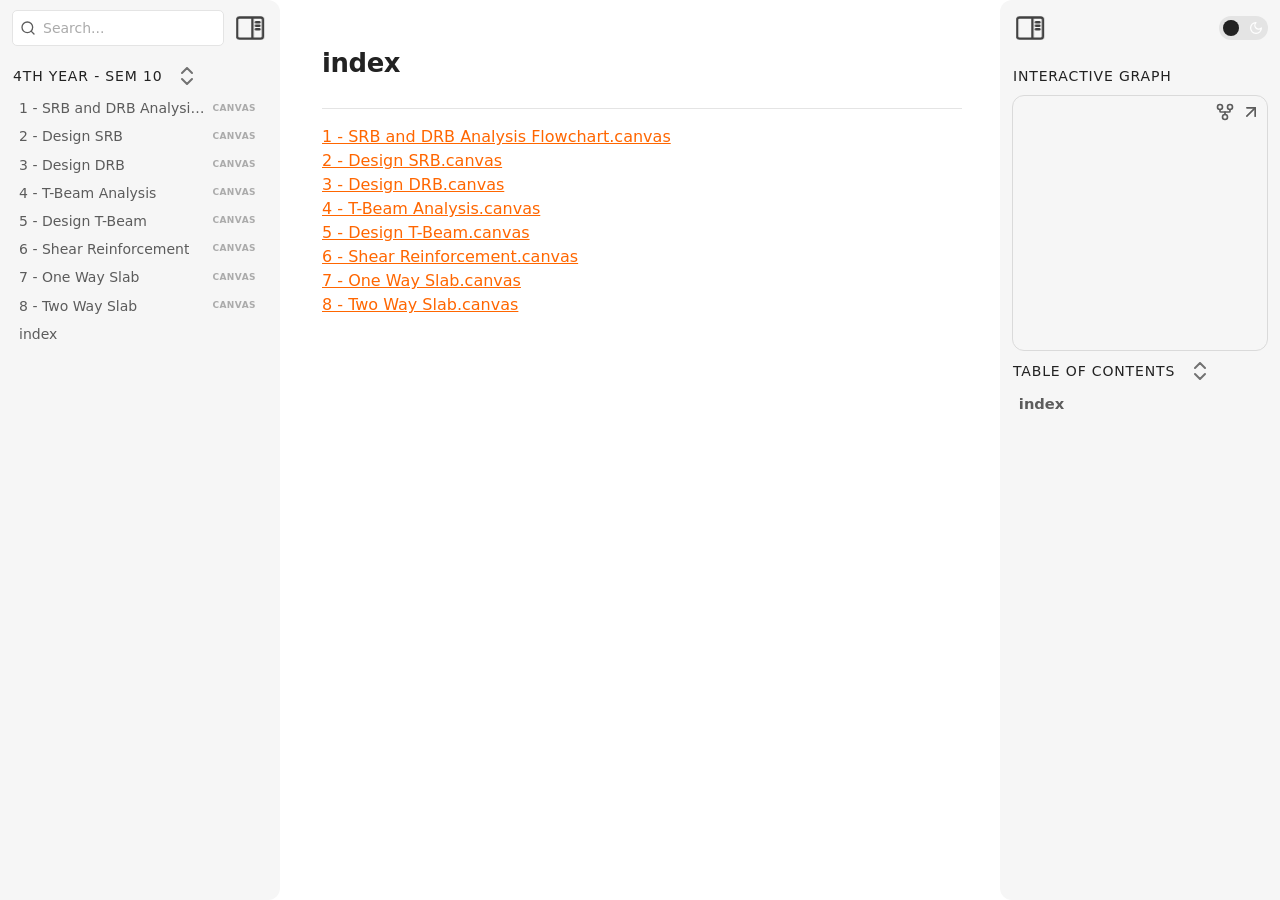
==== index.html @ 9967b993 "added index" ====
<!DOCTYPE html> <html lang="en"><head>
<title>index</title>
<base href=".">
<meta name="pathname" content="index.html">
<meta name="description" content="4th year - Sem 10 - index">
<meta property="og:title" content="index">
<meta property="og:description" content="4th year - Sem 10 - index">
<meta property="og:type" content="website">
<meta property="og:url" content="index.html">
<meta property="og:image" content="undefined">
<meta charset="UTF-8"><meta property="og:site_name" content="4th year - Sem 10"><meta name="viewport" content="width=device-width, initial-scale=1.0, user-scalable=yes, minimum-scale=1.0, maximum-scale=5.0"><link rel="alternate" type="application/rss+xml" title="RSS Feed" href="site-lib/rss.xml"><script async="" id="webpage-script" src="site-lib/scripts/webpage.js" onload="this.onload=null;this.setAttribute(&quot;loaded&quot;, &quot;true&quot;)"></script><script async="" id="graph-wasm-script" src="site-lib/scripts/graph-wasm.js" onload="this.onload=null;this.setAttribute(&quot;loaded&quot;, &quot;true&quot;)"></script><script async="" id="graph-render-worker-script" src="site-lib/scripts/graph-render-worker.js" onload="this.onload=null;this.setAttribute(&quot;loaded&quot;, &quot;true&quot;)"></script><link rel="icon" href="site-lib/media/favicon.png"><link rel="preload" href="site-lib/styles/snippets.css" as="style" onload="this.onload=null;this.rel='stylesheet'"><noscript><link rel="stylesheet" href="site-lib/styles/snippets.css"></noscript><link rel="stylesheet" href="site-lib/styles/obsidian.css"><link rel="preload" href="site-lib/styles/global-variable-styles.css" as="style" onload="this.onload=null;this.rel='stylesheet'"><noscript><link rel="stylesheet" href="site-lib/styles/global-variable-styles.css"></noscript><link rel="preload" href="site-lib/styles/main-styles.css" as="style" onload="this.onload=null;this.rel='stylesheet'"><noscript><link rel="stylesheet" href="site-lib/styles/main-styles.css"></noscript><style>body{--line-width:40em;--line-width-adaptive:40em;--file-line-width:40em;--sidebar-width:min(20em, 80vw);--collapse-arrow-size:11px;--tree-vertical-spacing:1.3em;--sidebar-margin:12px}:root{background-color:#202124}.sidebar{height:100%;font-size:14px;z-index:10;min-width:calc(var(--sidebar-width) + var(--divider-width-hover));max-width:calc(var(--sidebar-width) + var(--divider-width-hover));position:relative;overflow:hidden;overflow:clip;transition:min-width ease-in-out,max-width ease-in-out;transition-duration:.2s;contain:size}#left-sidebar{left:0}#right-sidebar{right:0}.sidebar.is-collapsed{min-width:0;max-width:0}.sidebar.floating{position:absolute}.sidebar .leaf-content{height:100%;min-width:calc(var(--sidebar-width) - var(--divider-width-hover));top:0;padding:var(--sidebar-margin);padding-top:4em;line-height:var(--line-height-tight);background-color:var(--background-secondary);transition:background-color,border-right,border-left,box-shadow;transition-duration:var(--color-fade-speed);transition-timing-function:ease-in-out;position:absolute;display:flex;flex-direction:column}.sidebar:not(.is-collapsed) .leaf-content{min-width:calc(max(100%,var(--sidebar-width)) - 3px);max-width:calc(max(100%,var(--sidebar-width)) - 3px)}#left-sidebar-content{left:0;border-top-right-radius:var(--radius-l);border-bottom-right-radius:var(--radius-l)}#right-sidebar-content{right:0;border-top-left-radius:var(--radius-l);border-bottom-left-radius:var(--radius-l)}.sidebar #left-sidebar-content,.sidebar #right-sidebar-content{contain:none!important;container-type:normal!important;animation:none!important}.sidebar:has(.leaf-content:empty):has(.topbar-content:empty){display:none}.sidebar-topbar{height:calc(2.3em + 2 * var(--sidebar-margin));width:var(--sidebar-width);padding:var(--sidebar-margin);z-index:1;position:fixed;display:flex;align-items:center;transition:width ease-in-out;transition-duration:inherit}.sidebar.is-collapsed .sidebar-topbar{width:calc(2.3em + var(--sidebar-margin) * 2)}.sidebar .sidebar-topbar.is-collapsed{width:0}#left-sidebar .sidebar-topbar{left:0;flex-direction:row;border-top-right-radius:var(--radius-l)}#right-sidebar .sidebar-topbar{right:0;flex-direction:row-reverse;border-top-left-radius:var(--radius-l)}#left-sidebar .topbar-content{margin-right:calc(2.3em + var(--sidebar-margin));flex-direction:row}#right-sidebar .topbar-content{margin-left:calc(2.3em + var(--sidebar-margin));flex-direction:row-reverse}.topbar-content{overflow:hidden visible;overflow:clip visible;width:100%;height:100%;display:flex;align-items:center;transition:inherit}.sidebar.is-collapsed .topbar-content{width:0;transition:inherit}.clickable-icon.sidebar-collapse-icon{background-color:transparent;color:var(--icon-color-focused);padding:2px!important;margin:0!important;height:100%!important;width:2.3em!important;margin-inline:0.14em!important;position:absolute}#left-sidebar .clickable-icon.sidebar-collapse-icon{transform:rotateY(180deg);right:var(--sidebar-margin)}#right-sidebar .clickable-icon.sidebar-collapse-icon{transform:rotateY(180deg);left:var(--sidebar-margin)}.clickable-icon.sidebar-collapse-icon svg.svg-icon{width:100%;height:100%}.feature-title{margin-left:1px;text-transform:uppercase;letter-spacing:.06em;margin-top:.75em;margin-bottom:.75em}.feature-header{display:flex;align-items:center;padding-top:0;font-size:1em;padding-left:0}body.floating-sidebars .sidebar{position:absolute}body{transition:background-color var(--color-fade-speed) ease-in-out}#navbar:not(:empty){display:flex;align-items:center;justify-content:space-between;padding:.5em 1em;width:100%}#main{display:flex;flex-direction:column;height:100%;width:100%;align-items:stretch;justify-content:center}#main-horizontal{display:flex;flex-direction:row;flex-grow:1;width:100%;align-items:stretch;justify-content:center}#center-content{flex-basis:100%;max-width:100%;width:100%;height:100%;display:flex;flex-direction:column;align-items:center;transition:opacity .2s ease-in-out;contain:inline-size}.hide{opacity:0!important;transition:opacity .2s ease-in-out;pointer-events:none}#center-content>.obsidian-document{padding-left:2em;padding-right:1em;margin-bottom:0;width:100%;width:-webkit-fill-available;width:-moz-available;width:fill-available;transition:background-color var(--color-fade-speed) ease-in-out;border-top-right-radius:var(--window-radius,var(--radius-m));border-top-left-radius:var(--window-radius,var(--radius-m));overflow-x:hidden!important;overflow-y:auto!important;display:flex!important;flex-direction:column!important;align-items:center!important;contain:inline-size}body #center-content>.obsidian-document>.markdown-preview-sizer{padding-bottom:80vh;width:100%;max-width:var(--line-width);flex-basis:var(--line-width);transition:background-color var(--color-fade-speed) ease-in-out;contain:inline-size}#center-content>.obsidian-document>div{width:100%!important;transition:background-color var(--color-fade-speed) ease-in-out;contain:inline-size}#center-content>.obsidian-document:not([data-type=markdown]).embed{display:flex;padding:1em;height:100%;width:100%;align-items:center;justify-content:center}#center-content>.obsidian-document:not([data-type=markdown]).embed>*{max-width:100%;max-height:100%;object-fit:contain}:not(h1,h2,h3,h4,h5,h6,li):has(> :is(.math,table)){overflow-x:auto!important}#center-content>.obsidian-document:not([data-type=markdown]){overflow-x:auto;contain:content;padding:0;margin:0;height:100%}.obsidian-document[data-type=attachment]{display:flex;flex-direction:column;align-items:center;justify-content:center;height:100%;width:100%}.obsidian-document[data-type=attachment]>*{outline:0;border:none;box-shadow:none}.obsidian-document[data-type=attachment] :is(img){max-width:90%;max-height:90%;object-fit:contain}.obsidian-document[data-type=attachment]>:is(audio){width:100%;max-width:min(90%,var(--line-width))}.obsidian-document[data-type=attachment]>:is(embed,iframe,video){width:100%;height:100%;max-width:100%;max-height:100%;object-fit:contain}.canvas-wrapper>:is(.header,.footer){z-index:100;position:absolute;display:flex;justify-content:center;flex-direction:column;width:100%;align-items:center}.scroll-highlight{position:absolute;width:100%;height:100%;pointer-events:none;z-index:1000;background-color:hsla(var(--color-accent-hsl),.25);opacity:0;padding:1em;inset:50%;translate:-50% -50%;border-radius:var(--radius-s)}</style><script defer="">async function loadIncludes(){let e=document.querySelectorAll("link[itemprop='include']");for(const t of e){let e=t.getAttribute("href");try{let o="";if(e.startsWith("https:")||e.startsWith("http:")||"file:"!=window.location.protocol){const n=await fetch(e);if(!n.ok){console.log("Could not include file: "+e),t?.remove();continue}o=await n.text()}else{const t=document.getElementById(btoa(encodeURI(e)));if(t){const e=JSON.parse(decodeURI(atob(t.getAttribute("value")??"")));o=e?.data??""}}let n=document.createRange().createContextualFragment(o);t.before(n),t.remove(),console.log("Included text: "+o),console.log("Included file: "+e)}catch(o){t?.remove(),console.log("Could not include file: "+e,o);continue}}}document.addEventListener("DOMContentLoaded",(()=>{loadIncludes()}));let isFileProtocol="file:"==location.protocol;function waitLoadScripts(e,t){let o=e.map((e=>document.getElementById(e+"-script")));!function e(n){let l=o[n],c=n+1;l?(l&&"true"!=l.getAttribute("loaded")||n<o.length&&e(c),n<o.length&&l.addEventListener("load",(()=>e(c)))):n<o.length?e(c):t()}(0)}</script></head><body class="publish css-settings-manager styled-scrollbars show-inline-title show-ribbon is-focused"><script defer="">let theme=localStorage.getItem("theme")||(window.matchMedia("(prefers-color-scheme: dark)").matches?"dark":"light");"dark"==theme?(document.body.classList.add("theme-dark"),document.body.classList.remove("theme-light")):(document.body.classList.add("theme-light"),document.body.classList.remove("theme-dark")),window.innerWidth<480?document.body.classList.add("is-phone"):window.innerWidth<768?document.body.classList.add("is-tablet"):window.innerWidth<1024?document.body.classList.add("is-small-screen"):document.body.classList.add("is-large-screen")</script><div class="parsed-feature-container" style="display: contents;"><link itemprop="include" href="site-lib/html/custom-head-content-content.html"></div><div id="main"><div id="navbar"></div><div id="main-horizontal"><div id="left-content" class="leaf" style="--sidebar-width: var(--sidebar-width-left);"><div id="left-sidebar" class="sidebar"><div class="sidebar-handle"></div><div class="sidebar-topbar"><div class="topbar-content"><div id="search-container"><div id="search-wrapper"><input enterkeyhint="search" type="search" spellcheck="false" placeholder="Search..."><div aria-label="Clear search" id="search-clear-button"></div></div></div></div><div class="clickable-icon sidebar-collapse-icon"><svg xmlns="http://www.w3.org/2000/svg" width="100%" height="100%" viewBox="0 0 24 24" fill="none" stroke="currentColor" stroke-width="3" stroke-linecap="round" stroke-linejoin="round" class="svg-icon"><path d="M21 3H3C1.89543 3 1 3.89543 1 5V19C1 20.1046 1.89543 21 3 21H21C22.1046 21 23 20.1046 23 19V5C23 3.89543 22.1046 3 21 3Z"></path><path d="M10 4V20"></path><path d="M4 7H7"></path><path d="M4 10H7"></path><path d="M4 13H7"></path></svg></div></div><div class="sidebar-content-wrapper"><div id="left-sidebar-content" class="leaf-content"><link itemprop="include" href="site-lib/html/file-tree-content.html"></div></div><script defer="">let ls = document.querySelector("#left-sidebar"); ls.classList.toggle("is-collapsed", window.innerWidth < 768); ls.style.setProperty("--sidebar-width", localStorage.getItem("sidebar-left-width"));</script></div></div><div id="center-content" class="leaf"><div class="obsidian-document markdown-preview-view markdown-rendered node-insert-event is-readable-line-width allow-fold-headings allow-fold-lists show-indentation-guide show-properties" data-type="markdown"><style id="MJX-CHTML-styles">mjx-container[overflow=scroll][display]{overflow:auto clip;min-width:initial!important}mjx-container[overflow=truncate][display]{overflow:hidden clip;min-width:initial!important}mjx-container[display]{display:block;text-align:center;justify-content:center;margin:.7em 0;padding:.3em 2px}mjx-container[display][width=full]{display:flex}mjx-container[justify=left]{text-align:left;justify-content:left}mjx-container[justify=right]{text-align:right;justify-content:right}mjx-container[jax=CHTML]{white-space:nowrap}mjx-mi>mjx-c,mjx-mn>mjx-c,mjx-mo>mjx-c,mjx-ms>mjx-c,mjx-mtext>mjx-c{clip-path:polygon(-1em -2px,calc(100% + 1em) -2px,calc(100% + 1em) calc(100% + 2px),-1em calc(100% + 2px)) padding-box}mjx-stretchy-h{clip-path:polygon(0px -2px,100% -2px,100% calc(100% + 2px),0px calc(100% + 2px)) padding-box;display:inline-block}mjx-stretchy-v{clip-path:polygon(-2px 0px,calc(100% + 2px) 0px,calc(100% + 2px) 100%,-2px 100%) padding-box;display:inline-block;text-align:center}mjx-container [space="1"]{margin-left:.111em}mjx-container [space="2"]{margin-left:.167em}mjx-container [space="3"]{margin-left:.222em}mjx-container [space="4"]{margin-left:.278em}mjx-container [space="5"]{margin-left:.333em}mjx-container [rspace="1"]{margin-right:.111em}mjx-container [rspace="2"]{margin-right:.167em}mjx-container [rspace="3"]{margin-right:.222em}mjx-container [rspace="4"]{margin-right:.278em}mjx-container [rspace="5"]{margin-right:.333em}mjx-container [size="s"]{font-size:70.7%}mjx-container [size=ss]{font-size:50%}mjx-container [size=Tn]{font-size:60%}mjx-container [size=sm]{font-size:85%}mjx-container [size=lg]{font-size:120%}mjx-container [size=Lg]{font-size:144%}mjx-container [size=LG]{font-size:173%}mjx-container [size=hg]{font-size:207%}mjx-container [size=HG]{font-size:249%}mjx-container [width=full]{width:100%}mjx-box{display:inline-block}mjx-block{display:block}mjx-itable{display:inline-table}mjx-row{display:table-row}mjx-row>mjx-base,mjx-row>mjx-cell,mjx-row>mjx-den,mjx-row>mjx-over,mjx-row>mjx-under{display:table-cell}mjx-container [inline-breaks]{display:inline}mjx-container .mjx-selected{outline:black solid 2px}@media (prefers-color-scheme:dark){mjx-container .mjx-selected{outline:rgb(200,200,200) solid 2px}}mjx-mtext{display:inline-block;text-align:left}mjx-mstyle{display:inline-block}mjx-merror{display:inline-block;color:red;background-color:#ff0}mjx-mphantom{visibility:hidden}mjx-container[has-speech=true]{position:relative;cursor:default}mjx-speech{position:absolute;z-index:-1;inset:0px}mjx-speech:focus{outline:0}mjx-container a[data-mjx-href]{color:linktext;cursor:pointer}mjx-container a[data-mjx-href].mjx-visited{color:visitedtext}mjx-container>mjx-help{display:none;position:absolute;top:-.3em;right:-.5em;width:.6em;height:.6em;cursor:pointer}mjx-container[display=true]>mjx-help{position:sticky;bottom:100%;left:0;margin:-.3em -.5em 0 -.1em;right:0;top:initial}mjx-help>svg{stroke:black;width:100%;height:100%}mjx-help>svg>circle{stroke-width:1.5px;cx:9px;cy:9px;r:9px;fill:white}mjx-help>svg>circle:nth-child(2){fill:var(--mjx-bg1-color);r:7px}mjx-help>svg>line{stroke-width:2.5px;stroke-linecap:round}mjx-help:hover>svg>circle:nth-child(2){fill:white}mjx-container.mjx-explorer-active>mjx-help{display:inline-flex;align-items:center}@media (prefers-color-scheme:dark){mjx-help>svg{stroke:rgb(224,224,224)}mjx-help>svg>circle{fill:rgb(64,64,64)}mjx-help>svg>circle:nth-child(2){fill:rgba(132,132,255,0.3)}mjx-help:hover>svg>circle:nth-child(2){stroke:rgb(170,170,170);fill:rgb(64,64,64)}}mjx-math{display:inline-block;text-align:left;line-height:0;text-indent:0;font-style:normal;font-weight:400;font-size:100%;font-size-adjust:none;letter-spacing:normal;overflow-wrap:normal;word-spacing:normal;direction:ltr;padding:1px 0}mjx-container[jax=CHTML][display=true] mjx-math{padding:0}mjx-math[breakable]{display:inline}mjx-container[jax=CHTML] mjx-break{white-space:normal;line-height:0;clip-path:rect(0px 0px 0px 0px);font-family:MJX-BRK!important}mjx-break[size="0"]{letter-spacing:-.999em}mjx-break[size="1"]{letter-spacing:-.889em}mjx-break[size="2"]{letter-spacing:-.833em}mjx-break[size="3"]{letter-spacing:-.778em}mjx-break[size="4"]{letter-spacing:-.722em}mjx-break[size="5"]{letter-spacing:-.667em}mjx-mi{display:inline-block;text-align:left}mjx-c{display:inline-block;width:0;text-align:right}mjx-utext{display:inline-block;padding:.75em 0 .2em}mjx-mo{display:inline-block;text-align:left}mjx-stretchy-h>mjx-beg,mjx-stretchy-h>mjx-end,mjx-stretchy-h>mjx-ext,mjx-stretchy-h>mjx-mid{display:inline-block;width:0;text-align:right}mjx-stretchy-h>mjx-ext{clip-path:polygon(0px -1em,100% -1em,100% calc(100% + 1em),0px calc(100% + 1em)) padding-box;width:100%;border:0 solid transparent;box-sizing:border-box;text-align:left}mjx-stretchy-v>mjx-beg,mjx-stretchy-v>mjx-end,mjx-stretchy-v>mjx-ext,mjx-stretchy-v>mjx-mid{display:block;height:0;margin:0 auto}mjx-stretchy-v>mjx-ext>mjx-spacer{display:block}mjx-stretchy-v>mjx-ext{clip-path:polygon(-1em 0px,calc(100% + 1em) 0px,calc(100% + 1em) 100%,-1em 100%) padding-box;height:100%;border:.1px solid transparent;box-sizing:border-box;white-space:pre}mjx-mark{display:inline-block;height:0}mjx-mn{display:inline-block;text-align:left}mjx-msubsup{display:inline-block;text-align:left}mjx-script{display:inline-block;padding-right:.05em;padding-left:.033em}mjx-script>mjx-spacer{display:block}mjx-msub{display:inline-block;text-align:left}mjx-container[jax=CHTML]>mjx-math.TEX-N[breakable]>*{font-family:MJX-TEX-ZERO,MJX-TEX-N}.TEX-N{font-family:MJX-TEX-ZERO,MJX-TEX-N}.TEX-B{font-family:MJX-TEX-ZERO,MJX-TEX-B}.TEX-I{font-family:MJX-TEX-ZERO,MJX-TEX-I}.TEX-BI{font-family:MJX-TEX-ZERO,MJX-TEX-BI}.TEX-F{font-family:MJX-TEX-ZERO,MJX-TEX-F}.TEX-FB{font-family:MJX-TEX-ZERO,MJX-TEX-FB}.TEX-SS{font-family:MJX-TEX-ZERO,MJX-TEX-SS}.TEX-SSB{font-family:MJX-TEX-ZERO,MJX-TEX-SSB}.TEX-SSI{font-family:MJX-TEX-ZERO,MJX-TEX-SSI}.TEX-M{font-family:MJX-TEX-ZERO,MJX-TEX-M}.TEX-SO{font-family:MJX-TEX-ZERO,MJX-TEX-SO}.TEX-LO{font-family:MJX-TEX-ZERO,MJX-TEX-LO}.TEX-C{font-family:MJX-TEX-ZERO,MJX-TEX-C}.TEX-CB{font-family:MJX-TEX-ZERO,MJX-TEX-CB}.TEX-OS{font-family:MJX-TEX-ZERO,MJX-TEX-OS}.TEX-OB{font-family:MJX-TEX-ZERO,MJX-TEX-OB}.TEX-MI{font-family:MJX-TEX-ZERO,MJX-TEX-MI}.TEX-V{font-family:MJX-TEX-ZERO,MJX-TEX-V}.TEX-S3{font-family:MJX-TEX-ZERO,MJX-TEX-S3}.TEX-S4{font-family:MJX-TEX-ZERO,MJX-TEX-S4}.MHC-M{font-family:MJX-TEX-ZERO,MJX-MHC-M}.MHC-N{font-family:MJX-TEX-ZERO,MJX-MHC-N}@font-face{font-family:MJX-MHC-M;src:url("site-lib/fonts/mjx-mhc-m.woff2") format("woff2")}@font-face{font-family:MJX-MHC-N;src:url("site-lib/fonts/mjx-mhc-n.woff2") format("woff2")}@font-face{font-family:MJX-TEX-ZERO;src:url("site-lib/fonts/mjx-tex-zero.woff2") format("woff2")}@font-face{font-family:MJX-BRK;src:url("site-lib/fonts/mjx-tex-brk.woff2") format("woff2")}@font-face{font-family:MJX-TEX-N;src:url("site-lib/fonts/mjx-tex-n.woff2") format("woff2")}@font-face{font-family:MJX-TEX-B;src:url("site-lib/fonts/mjx-tex-b.woff2") format("woff2")}@font-face{font-family:MJX-TEX-I;src:url("site-lib/fonts/mjx-tex-i.woff2") format("woff2")}@font-face{font-family:MJX-TEX-BI;src:url("site-lib/fonts/mjx-tex-bi.woff2") format("woff2")}@font-face{font-family:MJX-TEX-F;src:url("site-lib/fonts/mjx-tex-f.woff2") format("woff2")}@font-face{font-family:MJX-TEX-FB;src:url("site-lib/fonts/mjx-tex-fb.woff2") format("woff2")}@font-face{font-family:MJX-TEX-SS;src:url("site-lib/fonts/mjx-tex-ss.woff2") format("woff2")}@font-face{font-family:MJX-TEX-SSB;src:url("site-lib/fonts/mjx-tex-ssb.woff2") format("woff2")}@font-face{font-family:MJX-TEX-SSI;src:url("site-lib/fonts/mjx-tex-ssi.woff2") format("woff2")}@font-face{font-family:MJX-TEX-M;src:url("site-lib/fonts/mjx-tex-m.woff2") format("woff2")}@font-face{font-family:MJX-TEX-SO;src:url("site-lib/fonts/mjx-tex-so.woff2") format("woff2")}@font-face{font-family:MJX-TEX-LO;src:url("site-lib/fonts/mjx-tex-lo.woff2") format("woff2")}@font-face{font-family:MJX-TEX-C;src:url("site-lib/fonts/mjx-tex-c.woff2") format("woff2")}@font-face{font-family:MJX-TEX-CB;src:url("site-lib/fonts/mjx-tex-cb.woff2") format("woff2")}@font-face{font-family:MJX-TEX-OS;src:url("site-lib/fonts/mjx-tex-os.woff2") format("woff2")}@font-face{font-family:MJX-TEX-OB;src:url("site-lib/fonts/mjx-tex-ob.woff2") format("woff2")}@font-face{font-family:MJX-TEX-MI;src:url("site-lib/fonts/mjx-tex-mi.woff2") format("woff2")}@font-face{font-family:MJX-TEX-V;src:url("site-lib/fonts/mjx-tex-v.woff2") format("woff2")}@font-face{font-family:MJX-TEX-S3;src:url("site-lib/fonts/mjx-tex-s3.woff2") format("woff2")}@font-face{font-family:MJX-TEX-S4;src:url("site-lib/fonts/mjx-tex-s4.woff2") format("woff2")}mjx-c.mjx-c1D44E{padding:.441em .529em .01em 0}mjx-c.mjx-c3D{padding:.367em .778em 0 0}mjx-c.mjx-c34{padding:.677em .5em 0 0}mjx-c.mjx-c2E{padding:.12em .278em 0 0}mjx-c.mjx-c35{padding:.666em .5em .022em 0}mjx-c.mjx-cA0{padding:0 .25em 0 0}mjx-c.mjx-c6D{padding:.442em .833em 0 0}mjx-c.mjx-c1D44F{padding:.694em .429em .011em 0}mjx-c.mjx-c36{padding:.666em .5em .022em 0}mjx-c.mjx-c39{padding:.666em .5em .022em 0}mjx-c.mjx-c210E{padding:.694em .576em .011em 0}mjx-c.mjx-c31{padding:.666em .5em 0 0}mjx-c.mjx-c32{padding:.666em .5em 0 0}mjx-c.mjx-c1D453{padding:.705em .55em .205em 0}mjx-c.mjx-c2032{padding:.56em .275em 0 0}mjx-c.mjx-c1D450{padding:.442em .433em .011em 0}mjx-c.mjx-c30{padding:.666em .5em .022em 0}mjx-c.mjx-c4D{padding:.683em .917em 0 0}mjx-c.mjx-c50{padding:.683em .681em 0 0}mjx-c.mjx-c61{padding:.448em .5em .011em 0}mjx-c.mjx-c1D466{padding:.442em .496em .205em 0}mjx-c.mjx-c33{padding:.665em .5em .022em 0}mjx-c.mjx-c1D451{padding:.694em .523em .01em 0}mjx-c.mjx-c1D437{padding:.683em .828em 0 0}mjx-c.mjx-c1D43F{padding:.683em .681em 0 0}mjx-c.mjx-c38{padding:.666em .5em .022em 0}mjx-c.mjx-c6B{padding:.694em .528em 0 0}mjx-mfrac{display:inline-block;text-align:left}mjx-frac{display:inline-block;vertical-align:.17em;padding:0 .22em}mjx-frac[type="d"]{vertical-align:.04em}mjx-frac[delims]{padding:0 .1em}mjx-frac[atop]{padding:0 .12em}mjx-frac[atop][delims]{padding:0}mjx-dtable{display:inline-table;width:100%}mjx-dtable>mjx-line,mjx-dtable>mjx-row{font-size:2000%}mjx-dbox{display:block;font-size:5%}mjx-num{display:block;text-align:center}mjx-den{display:block;text-align:center}mjx-mfrac[bevelled]>mjx-num{display:inline-block}mjx-mfrac[bevelled]>mjx-den{display:inline-block}mjx-den[align=right],mjx-num[align=right]{text-align:right}mjx-den[align=left],mjx-num[align=left]{text-align:left}mjx-nstrut{display:inline-block;height:.054em;width:0;vertical-align:-.054em}mjx-nstrut[type="d"]{height:.217em;vertical-align:-.217em}mjx-dstrut{display:inline-block;height:.505em;width:0}mjx-dstrut[type="d"]{height:.726em}mjx-line{display:block;box-sizing:border-box;min-height:1px;height:.06em;border-top:.075em solid;margin:.06em -.1em;overflow:hidden}mjx-line[type="d"]{margin:.18em -.1em}mjx-texatom{display:inline-block;text-align:left}mjx-mrow{display:inline-block;text-align:left}mjx-linestack,mjx-mrow[break-top]{display:inline-table;width:100%}mjx-linestack[break-align=bottom],mjx-mrow[break-top][break-align=bottom]{display:inline-block}mjx-linestack[break-align=middle],mjx-mrow[break-top][break-align=middle]{vertical-align:middle}mjx-linestack[break-align=center],mjx-mrow[break-top][break-align=center]{vertical-align:middle}mjx-linestack[breakable]{display:inline}mjx-linestack[breakable]>mjx-linebox{display:inline}mjx-linestack[breakable]>mjx-linebox::before{white-space:pre;content:"\a "}mjx-linestack[breakable]>mjx-linebox::after{white-space:normal;content:" ";letter-spacing:-.999em;font-family:MJX-BRK}mjx-linestack[breakable]>mjx-linebox:first-of-type::before{display:none}mjx-linestack[breakable]>mjx-linebox:last-of-type::after{display:none}mjx-linebox{display:block}mjx-linebox[align=left]{text-align:left}mjx-linebox[align=center]{text-align:center}mjx-linebox[align=right]{text-align:right}mjx-linestrut{display:inline-block;height:1em;vertical-align:-.25em}mjx-mtable{display:inline-block;text-align:center;vertical-align:.25em;position:relative;box-sizing:border-box;border-spacing:0px;border-collapse:collapse}mjx-mstyle[size="s"] mjx-mtable{vertical-align:.354em}mjx-labels{position:absolute;left:0;top:0}mjx-table{display:inline-block;vertical-align:-.5ex;box-sizing:border-box}mjx-table>mjx-itable{vertical-align:middle;text-align:left;box-sizing:border-box}mjx-labels>mjx-itable{position:absolute;top:0}mjx-mtable[justify=left]{text-align:left}mjx-mtable[justify=right]{text-align:right}mjx-mtable[justify=left][side=left]{padding-right:0!important}mjx-mtable[justify=left][side=right]{padding-left:0!important}mjx-mtable[justify=right][side=left]{padding-right:0!important}mjx-mtable[justify=right][side=right]{padding-left:0!important}mjx-mtable[align]{vertical-align:baseline}mjx-mtable[align=top]>mjx-table{vertical-align:top}mjx-mtable[align=bottom]>mjx-table{vertical-align:bottom}mjx-mtable[side=right] mjx-labels{min-width:100%}mjx-mtr{display:table-row;text-align:left}mjx-mtr[rowalign=top]>mjx-mtd{vertical-align:top}mjx-mtr[rowalign=center]>mjx-mtd{vertical-align:middle}mjx-mtr[rowalign=bottom]>mjx-mtd{vertical-align:bottom}mjx-mtr[rowalign=baseline]>mjx-mtd{vertical-align:baseline}mjx-mtr[rowalign=axis]>mjx-mtd{vertical-align:.25em}mjx-mtd{display:table-cell;text-align:center;padding:.215em .4em}mjx-mtd:first-child{padding-left:0}mjx-mtd:last-child{padding-right:0}mjx-mtable>*>mjx-itable>:first-child>mjx-mtd{padding-top:0}mjx-mtable>*>mjx-itable>:last-child>mjx-mtd{padding-bottom:0}mjx-tstrut{display:inline-block;height:1em;vertical-align:-.25em}mjx-labels[align=left]>mjx-mtr>mjx-mtd{text-align:left}mjx-labels[align=right]>mjx-mtr>mjx-mtd{text-align:right}mjx-mtd[extra]{padding:0}mjx-mtd[rowalign=top]{vertical-align:top}mjx-mtd[rowalign=center]{vertical-align:middle}mjx-mtd[rowalign=bottom]{vertical-align:bottom}mjx-mtd[rowalign=baseline]{vertical-align:baseline}mjx-mtd[rowalign=axis]{vertical-align:.25em}mjx-msup{display:inline-block;text-align:left}mjx-msqrt{display:inline-block;text-align:left}mjx-root{display:inline-block;white-space:nowrap}mjx-surd{display:inline-block;vertical-align:top}mjx-sqrt{display:inline-block;padding-top:.075em}mjx-sqrt>mjx-box{border-top:.075em solid;padding-left:.03em;margin-left:-.03em}mjx-sqrt.mjx-tall>mjx-box{padding-left:.3em;margin-left:-.3em}mjx-stretchy-v.mjx-c7B>mjx-beg{width:.889em;margin:.899em auto -.899em}mjx-stretchy-v.mjx-c7B>mjx-ext>mjx-spacer{margin-top:.115em}mjx-stretchy-v.mjx-c7B>mjx-ext{width:.889em;line-height:.264em}mjx-stretchy-v.mjx-c7B>mjx-end{width:.889em;margin:-.899em auto .899em}mjx-stretchy-v.mjx-c7B>mjx-mid{width:.889em;margin:.25em auto -.25em}mjx-stretchy-v.mjx-c7B>mjx-ext:first-of-type{height:50%;border-width:.894em 0 .895em}mjx-stretchy-v.mjx-c7B>mjx-ext:last-of-type{height:50%;border-width:.895em 0 .879em}mjx-c.mjx-c1D446{padding:.705em .645em .022em 0}mjx-c.mjx-c1D434{padding:.716em .75em 0 0}mjx-c.mjx-c1D460{padding:.442em .469em .01em 0}mjx-c.mjx-c1D70B{padding:.431em .573em .011em 0}mjx-c.mjx-c78{padding:.431em .528em 0 0}mjx-c.mjx-c76{padding:.431em .528em .011em 0}mjx-c.mjx-c73{padding:.448em .394em .011em 0}mjx-c.mjx-c1D70C{padding:.442em .517em .216em 0}mjx-c.mjx-c2212{padding:.583em .778em .082em 0}mjx-c.mjx-c1D440{padding:.683em 1.051em 0 0}mjx-c.mjx-c1D462{padding:.442em .572em .011em 0}mjx-c.mjx-c1D719{padding:.694em .596em .205em 0}mjx-c.mjx-c1D445{padding:.683em .759em .021em 0}mjx-c.mjx-c22C5{padding:.31em .278em 0 0}mjx-c.mjx-c63{padding:.448em .444em .011em 0}mjx-c.mjx-c74{padding:.615em .389em .01em 0}mjx-c.mjx-c28.TEX-S3{padding:1.45em .736em .949em 0}mjx-c.mjx-c37{padding:.676em .5em .022em 0}mjx-c.mjx-c29.TEX-S3{padding:1.45em .736em .949em 0}mjx-c.mjx-c69{padding:.669em .278em 0 0}mjx-c.mjx-c6E{padding:.442em .556em 0 0}mjx-c.mjx-c2C{padding:.121em .278em .194em 0}mjx-c.mjx-c66{padding:.705em .372em 0 0}mjx-c.mjx-c3C{padding:.54em .778em .04em 0}mjx-c.mjx-c2264{padding:.636em .778em .138em 0}mjx-c.mjx-c4F{padding:.705em .778em .022em 0}mjx-c.mjx-c65{padding:.448em .444em .011em 0}mjx-c.mjx-c72{padding:.442em .392em 0 0}mjx-c.mjx-c2D{padding:.252em .333em 0 0}mjx-c.mjx-c6F{padding:.448em .5em .01em 0}mjx-c.mjx-c64{padding:.694em .556em .011em 0}mjx-c.mjx-c20{padding:0 .25em 0 0}mjx-c.mjx-c28{padding:.75em .389em .25em 0}mjx-c.mjx-c52{padding:.683em .736em .022em 0}mjx-c.mjx-c67{padding:.453em .5em .206em 0}mjx-c.mjx-c29{padding:.75em .389em .25em 0}mjx-c.mjx-c3E{padding:.54em .778em .04em 0}mjx-c.mjx-c5B.TEX-S4{padding:1.75em .583em 1.249em 0}mjx-c.mjx-c221A.TEX-S4{padding:1.75em 1.02em 1.25em 0}mjx-c.mjx-c5D.TEX-S4{padding:1.75em .583em 1.249em 0}mjx-c.mjx-c1D6FF{padding:.717em .451em .01em 0}mjx-c.mjx-c6C{padding:.694em .278em 0 0}mjx-c.mjx-c394{padding:.716em .833em 0 0}mjx-c.mjx-c1D438{padding:.68em .764em 0 0}mjx-c.mjx-c1D43C{padding:.683em .504em 0 0}mjx-c.mjx-c221A.TEX-SO{padding:.85em 1.02em .35em 0}mjx-c.mjx-c1D454{padding:.442em .48em .205em 0}mjx-c.mjx-c2B{padding:.583em .778em .082em 0}mjx-c.mjx-c1D436{padding:.705em .76em .022em 0}mjx-c.mjx-c1D44A{padding:.683em 1.048em .022em 0}mjx-c.mjx-c1D6FE{padding:.441em .543em .216em 0}mjx-c.mjx-c55{padding:.683em .75em .022em 0}mjx-c.mjx-c54{padding:.677em .722em 0 0}mjx-c.mjx-c79{padding:.431em .528em .204em 0}mjx-c.mjx-c70{padding:.442em .556em .194em 0}mjx-c.mjx-c62{padding:.694em .556em .011em 0}mjx-c.mjx-c4E{padding:.683em .75em 0 0}mjx-c.mjx-c53{padding:.705em .556em .022em 0}mjx-c.mjx-c43{padding:.705em .722em .021em 0}mjx-c.mjx-c1D45A{padding:.442em .878em .011em 0}mjx-c.mjx-c1D459{padding:.694em .298em .011em 0}mjx-c.mjx-c2234{padding:.471em .667em .082em 0}mjx-c.mjx-c1D447{padding:.677em .717em 0 0}mjx-c.mjx-c1D442{padding:.704em .763em .022em 0}mjx-c.mjx-c1D456{padding:.661em .345em .011em 0}mjx-c.mjx-c1D45B{padding:.442em .6em .011em 0}mjx-mspace{display:inline-block;text-align:left}mjx-c.mjx-c1D464{padding:.443em .716em .011em 0}mjx-c.mjx-c1D452{padding:.442em .466em .011em 0}mjx-c.mjx-cD7{padding:.491em .778em 0 0}mjx-c.mjx-c2F{padding:.75em .5em .25em 0}mjx-c.mjx-c75{padding:.442em .556em .011em 0}mjx-c.mjx-c5B{padding:.75em .278em .25em 0}mjx-c.mjx-c5D{padding:.75em .278em .25em 0}mjx-c.mjx-c2113{padding:.705em .417em .02em 0}mjx-c.mjx-c2260{padding:.716em .778em .215em 0}mjx-c.mjx-c5B.TEX-S3{padding:1.45em .528em .949em 0}mjx-c.mjx-c1D6FD{padding:.705em .573em .194em 0}mjx-c.mjx-c5D.TEX-S3{padding:1.45em .528em .949em 0}mjx-c.mjx-c49{padding:.683em .361em 0 0}mjx-c.mjx-c41{padding:.716em .75em 0 0}mjx-c.mjx-c3A{padding:.43em .278em 0 0}mjx-c.mjx-c1D461{padding:.626em .361em .011em 0}mjx-c.mjx-c1D435{padding:.683em .759em 0 0}mjx-c.mjx-c2192{padding:.511em 1em .011em 0}mjx-c.mjx-c2265{padding:.636em .778em .138em 0}mjx-c.mjx-c1D45F{padding:.442em .451em .011em 0}mjx-c.mjx-c1D45E{padding:.442em .46em .194em 0}mjx-c.mjx-c28.TEX-LO{padding:1.15em .597em .649em 0}mjx-c.mjx-c29.TEX-LO{padding:1.15em .597em .649em 0}mjx-c.mjx-c1D465{padding:.442em .572em .011em 0}mjx-c.mjx-c7B.TEX-S3{padding:1.45em .75em .949em 0}mjx-c.mjx-c1D439{padding:.68em .749em 0 0}mjx-c.mjx-c1D463{padding:.443em .485em .011em 0}mjx-c.mjx-c1D449{padding:.683em .769em .022em 0}mjx-c.mjx-c28.TEX-S4{padding:1.75em .792em 1.249em 0}mjx-c.mjx-c29.TEX-S4{padding:1.75em .792em 1.249em 0}mjx-c.mjx-c1D441{padding:.683em .888em 0 0}mjx-c.mjx-c71{padding:.442em .535em .194em 0}mjx-c.mjx-c27F9{padding:.525em 1.638em .024em 0}mjx-c.mjx-c1D402{padding:.698em .831em .011em 0}mjx-c.mjx-c1D41A{padding:.453em .559em .006em 0}mjx-c.mjx-c1D42C{padding:.453em .454em .006em 0}mjx-c.mjx-c1D41E{padding:.452em .527em .006em 0}mjx-c.mjx-c20{padding:0 .25em 0 0}mjx-c.mjx-c1D7CF{padding:.655em .575em 0 0}mjx-c.mjx-c3A.TEX-B{padding:.444em .319em 0 0}mjx-c.mjx-c1D405{padding:.68em .724em 0 0}mjx-c.mjx-c1D425{padding:.694em .319em 0 0}mjx-c.mjx-c1D413{padding:.675em .8em 0 0}mjx-c.mjx-c2D.TEX-B{padding:.278em .383em 0 0}mjx-c.mjx-c1D401{padding:.686em .818em 0 0}mjx-c.mjx-c1D426{padding:.45em .958em 0 0}mjx-c.mjx-c1D7D0{padding:.654em .575em 0 0}mjx-c.mjx-c1D42B{padding:.45em .474em 0 0}mjx-c.mjx-c1D42E{padding:.45em .639em .006em 0}mjx-c.mjx-c77{padding:.431em .722em .011em 0}mjx-c.mjx-c45{padding:.68em .681em 0 0}mjx-c.mjx-c46.TEX-MI[noic]{padding-right:.653em}mjx-c.mjx-c46.TEX-MI{padding:.68em .731em 0 0}mjx-c.mjx-c41.TEX-MI{padding:.716em .743em 0 0}mjx-c.mjx-c4C.TEX-MI[noic]{padding-right:.627em}mjx-c.mjx-c4C.TEX-MI{padding:.683em .628em 0 0}mjx-c.mjx-c53.TEX-MI[noic]{padding-right:.562em}mjx-c.mjx-c53.TEX-MI{padding:.705em .633em .022em 0}mjx-c.mjx-c45.TEX-MI[noic]{padding-right:.678em}mjx-c.mjx-c45.TEX-MI{padding:.68em .743em 0 0}mjx-c.mjx-c54.TEX-MI[noic]{padding-right:.716em}mjx-c.mjx-c54.TEX-MI{padding:.677em .817em 0 0}mjx-c.mjx-c2D.TEX-I{padding:.251em .358em 0 0}mjx-c.mjx-c42.TEX-MI[noic]{padding-right:.704em}mjx-c.mjx-c42.TEX-MI{padding:.683em .732em 0 0}mjx-c.mjx-c4D.TEX-MI[noic]{padding-right:.897em}mjx-c.mjx-c4D.TEX-MI{padding:.683em 1.01em 0 0}mjx-c.mjx-c1D427{padding:.45em .639em 0 0}mjx-c.mjx-c1D422{padding:.695em .319em 0 0}mjx-c.mjx-c1D428{padding:.452em .575em .005em 0}mjx-c.mjx-c1D412{padding:.699em .639em .013em 0}mjx-c.mjx-c1D42D{padding:.635em .447em .005em 0}mjx-c.mjx-c1D418{padding:.686em .869em 0 0}mjx-c.mjx-c1D41D{padding:.694em .639em .006em 0}mjx-c.mjx-c1D403{padding:.686em .882em 0 0}mjx-c.mjx-c1D40D{padding:.686em .9em 0 0}mjx-c.mjx-c1D429{padding:.45em .639em .194em 0}mjx-c.mjx-c1D45C{padding:.441em .485em .011em 0}mjx-mover{display:inline-block;text-align:left}mjx-mover:not([limits=false]){padding-top:.1em}mjx-mover:not([limits=false])>mjx-base,mjx-mover:not([limits=false])>mjx-over{display:block;text-align:left}mjx-c.mjx-c22{padding:.694em .5em 0 0}mjx-c.mjx-c68{padding:.694em .556em 0 0}mjx-c.mjx-cAF{padding:.59em .5em 0 0}mjx-c.mjx-c5B.TEX-LO{padding:1.15em .472em .649em 0}mjx-c.mjx-c5D.TEX-LO{padding:1.15em .472em .649em 0}mjx-munder{display:inline-block;text-align:left}mjx-over{text-align:left}mjx-munder:not([limits=false]){display:inline-table}mjx-munder>mjx-row{text-align:left}mjx-under{padding-bottom:.1em}mjx-c.mjx-c2211.TEX-LO{padding:.95em 1.444em .45em 0}mjx-c.mjx-c1D467{padding:.442em .468em .011em 0}mjx-c.mjx-c3F{padding:.705em .472em 0 0}mjx-c.mjx-c2013{padding:.285em .5em 0 0}mjx-c.mjx-c7B.TEX-S4{padding:1.75em .806em 1.249em 0}mjx-c.mjx-c47{padding:.705em .785em .022em 0}mjx-c.mjx-c1D448{padding:.683em .767em .022em 0}mjx-c.mjx-c44{padding:.683em .764em 0 0}mjx-c.mjx-c4C{padding:.683em .625em 0 0}</style><div class="markdown-preview-sizer markdown-preview-section"><div class="header"><h1 class="page-title heading inline-title" id="index_0">index</h1><div class="data-bar"></div></div><div class="markdown-preview-pusher" style="width: 1px; height: 0.1px; margin-bottom: 0px;"></div><div class="el-p"><p dir="auto"><a data-href="1 - SRB and DRB Analysis Flowchart.canvas" href="1-srb-and-drb-analysis-flowchart.html" class="internal-link" target="_self" rel="noopener nofollow">1 - SRB and DRB Analysis Flowchart.canvas</a><br>
<a data-href="2 - Design SRB.canvas" href="2-design-srb.html" class="internal-link" target="_self" rel="noopener nofollow">2 - Design SRB.canvas</a><br>
<a data-href="3 - Design DRB.canvas" href="3-design-drb.html" class="internal-link" target="_self" rel="noopener nofollow">3 - Design DRB.canvas</a><br>
<a data-href="4 - T-Beam Analysis.canvas" href="4-t-beam-analysis.html" class="internal-link" target="_self" rel="noopener nofollow">4 - T-Beam Analysis.canvas</a><br>
<a data-href="5 - Design T-Beam.canvas" href="5-design-t-beam.html" class="internal-link" target="_self" rel="noopener nofollow">5 - Design T-Beam.canvas</a><br>
<a data-href="6 - Shear Reinforcement.canvas" href="6-shear-reinforcement.html" class="internal-link" target="_self" rel="noopener nofollow">6 - Shear Reinforcement.canvas</a><br>
<a data-href="7 - One Way Slab.canvas" href="7-one-way-slab.html" class="internal-link" target="_self" rel="noopener nofollow">7 - One Way Slab.canvas</a><br>
<a data-href="8 - Two Way Slab.canvas" href="8-two-way-slab.html" class="internal-link" target="_self" rel="noopener nofollow">8 - Two Way Slab.canvas</a></p></div><div class="footer"><div class="data-bar"></div></div></div></div></div><div id="right-content" class="leaf" style="--sidebar-width: var(--sidebar-width-right);"><div id="right-sidebar" class="sidebar"><div class="sidebar-handle"></div><div class="sidebar-topbar"><div class="topbar-content"><label class="theme-toggle-container" for="theme-toggle-input" id=""><input class="theme-toggle-input" type="checkbox" id="theme-toggle-input"><div class="toggle-background"></div></label></div><div class="clickable-icon sidebar-collapse-icon"><svg xmlns="http://www.w3.org/2000/svg" width="100%" height="100%" viewBox="0 0 24 24" fill="none" stroke="currentColor" stroke-width="3" stroke-linecap="round" stroke-linejoin="round" class="svg-icon"><path d="M21 3H3C1.89543 3 1 3.89543 1 5V19C1 20.1046 1.89543 21 3 21H21C22.1046 21 23 20.1046 23 19V5C23 3.89543 22.1046 3 21 3Z"></path><path d="M10 4V20"></path><path d="M4 7H7"></path><path d="M4 10H7"></path><path d="M4 13H7"></path></svg></div></div><div class="sidebar-content-wrapper"><div id="right-sidebar-content" class="leaf-content"><div class="graph-view-wrapper"><div class="feature-header"><div class="feature-title">Interactive Graph</div></div><div class="graph-view-placeholder">
		<div class="graph-view-container">
			<div class="graph-icon graph-expand" role="button" aria-label="Expand" data-tooltip-position="top"><svg xmlns="http://www.w3.org/2000/svg" width="24" height="24" viewBox="0 0 24 24" fill="none" stroke="currentColor" stroke-width="2" stroke-linecap="round" stroke-linejoin="round" class="svg-icon"><line x1="7" y1="17" x2="17" y2="7"></line><polyline points="7 7 17 7 17 17"></polyline></svg></div>
			<div class="graph-icon graph-global" role="button" aria-label="Global Graph" data-tooltip-position="top"><svg xmlns="http://www.w3.org/2000/svg" width="24" height="24" viewBox="0 0 24 24" fill="none" stroke="currentColor" stroke-width="2" stroke-linecap="round" stroke-linejoin="round" class="svg-icon lucide-git-fork"><circle cx="12" cy="18" r="3"></circle><circle cx="6" cy="6" r="3"></circle><circle cx="18" cy="6" r="3"></circle><path d="M18 9v2c0 .6-.4 1-1 1H7c-.6 0-1-.4-1-1V9"></path><path d="M12 12v3"></path></svg></div>
			<canvas id="graph-canvas" class="hide" width="512px" height="512px"></canvas>
		</div>
		</div></div><div id="outline" class=" tree-container"><div class="feature-header"><div class="feature-title">Table Of Contents</div><button class="clickable-icon nav-action-button tree-collapse-all" aria-label="Collapse All"><svg xmlns="http://www.w3.org/2000/svg" width="24" height="24" viewBox="0 0 24 24" fill="none" stroke="currentColor" stroke-width="2" stroke-linecap="round" stroke-linejoin="round"></svg></button></div><div class="tree-item" data-depth="1"><a class="tree-item-self is-clickable" href="index.html#index_0" data-path="#index_0"><div class="tree-item-inner heading-link" heading-name="index">index</div></a><div class="tree-item-children"></div></div></div></div></div><script defer="">let rs = document.querySelector("#right-sidebar"); rs.classList.toggle("is-collapsed", window.innerWidth < 768); rs.style.setProperty("--sidebar-width", localStorage.getItem("sidebar-right-width"));</script></div></div></div></div></body></html>
---- site-lib/styles/snippets.css ----
.nav-folder-search-wrapper{display:none!important}
---- site-lib/styles/snippets.css ----
.nav-folder-search-wrapper{display:none!important}
---- site-lib/styles/obsidian.css ----
.dialog{--csstools-light-dark-toggle--4:var(--csstools-color-scheme--dark) white;--dialog-bg-color:var(--csstools-light-dark-toggle--4, #1c1b22);--csstools-light-dark-toggle--5:var(--csstools-color-scheme--dark) white;--dialog-border-color:var(--csstools-light-dark-toggle--5, #1c1b22);--csstools-light-dark-toggle--33:var(--csstools-color-scheme--dark) rgba(58, 57, 68, 0.2);--dialog-shadow:0 2px 14px 0 var(--csstools-light-dark-toggle--33, #15141a);--csstools-light-dark-toggle--6:var(--csstools-color-scheme--dark) #15141a;--text-primary-color:var(--csstools-light-dark-toggle--6, #fbfbfe);--csstools-light-dark-toggle--7:var(--csstools-color-scheme--dark) #5b5b66;--text-secondary-color:var(--csstools-light-dark-toggle--7, #cfcfd8);--hover-filter:brightness(0.9);--csstools-light-dark-toggle--8:var(--csstools-color-scheme--dark) #0060df;--link-fg-color:var(--csstools-light-dark-toggle--8, #0df);--csstools-light-dark-toggle--9:var(--csstools-color-scheme--dark) #0250bb;--link-hover-fg-color:var(--csstools-light-dark-toggle--9, #80ebff);--csstools-light-dark-toggle--10:var(--csstools-color-scheme--dark) #f0f0f4;--separator-color:var(--csstools-light-dark-toggle--10, #52525e);--textarea-border-color:#8f8f9d;--csstools-light-dark-toggle--11:var(--csstools-color-scheme--dark) white;--textarea-bg-color:var(--csstools-light-dark-toggle--11, #42414d);--textarea-fg-color:var(--text-secondary-color);--csstools-light-dark-toggle--12:var(--csstools-color-scheme--dark) #f0f0f4;--radio-bg-color:var(--csstools-light-dark-toggle--12, #2b2a33);--csstools-light-dark-toggle--13:var(--csstools-color-scheme--dark) #fbfbfe;--radio-checked-bg-color:var(--csstools-light-dark-toggle--13, #15141a);--radio-border-color:#8f8f9d;--csstools-light-dark-toggle--14:var(--csstools-color-scheme--dark) #0060df;--radio-checked-border-color:var(--csstools-light-dark-toggle--14, #0df);--csstools-light-dark-toggle--34:var(--csstools-color-scheme--dark) rgba(21, 20, 26, 0.07);--button-secondary-bg-color:var(--csstools-light-dark-toggle--34, rgba(251, 251, 254, 0.07));--button-secondary-fg-color:var(--text-primary-color);--button-secondary-border-color:var(--button-secondary-bg-color);--csstools-light-dark-toggle--35:var(--csstools-color-scheme--dark) rgba(21, 20, 26, 0.21);--button-secondary-active-bg-color:var(--csstools-light-dark-toggle--35, rgba(251, 251, 254, 0.21));--button-secondary-active-fg-color:var(--button-secondary-fg-color);--button-secondary-active-border-color:var(--button-secondary-bg-color);--csstools-light-dark-toggle--36:var(--csstools-color-scheme--dark) rgba(21, 20, 26, 0.14);--button-secondary-hover-bg-color:var(--csstools-light-dark-toggle--36, rgba(251, 251, 254, 0.14));--button-secondary-hover-fg-color:var(--button-secondary-fg-color);--button-secondary-hover-border-color:var(--button-secondary-hover-bg-color);--button-secondary-disabled-bg-color:var(--button-secondary-bg-color);--button-secondary-disabled-border-color:var(--button-secondary-border-color);--button-secondary-disabled-fg-color:var(--button-secondary-fg-color);--csstools-light-dark-toggle--15:var(--csstools-color-scheme--dark) #0060df;--button-primary-bg-color:var(--csstools-light-dark-toggle--15, #0df);--csstools-light-dark-toggle--16:var(--csstools-color-scheme--dark) #fbfbfe;--button-primary-fg-color:var(--csstools-light-dark-toggle--16, #15141a);--button-primary-border-color:var(--button-primary-bg-color);--csstools-light-dark-toggle--17:var(--csstools-color-scheme--dark) #054096;--button-primary-active-bg-color:var(--csstools-light-dark-toggle--17, #aaf2ff);--button-primary-active-fg-color:var(--button-primary-fg-color);--button-primary-active-border-color:var(--button-primary-active-bg-color);--csstools-light-dark-toggle--18:var(--csstools-color-scheme--dark) #0250bb;--button-primary-hover-bg-color:var(--csstools-light-dark-toggle--18, #80ebff);--button-primary-hover-fg-color:var(--button-primary-fg-color);--button-primary-hover-border-color:var(--button-primary-hover-bg-color);--button-primary-disabled-bg-color:var(--button-primary-bg-color);--button-primary-disabled-border-color:var(--button-primary-border-color);--button-primary-disabled-fg-color:var(--button-primary-fg-color);--button-disabled-opacity:0.4;--csstools-light-dark-toggle--19:var(--csstools-color-scheme--dark) white;--input-text-bg-color:var(--csstools-light-dark-toggle--19, #42414d);--input-text-fg-color:var(--text-primary-color);font-variant:normal;font-size:13px;font-weight:400;line-height:150%;border-radius:4px;padding:12px 16px;--csstools-light-dark-toggle--37:var(--csstools-color-scheme--dark) white;border:1px solid var(--dialog-border-color);--csstools-light-dark-toggle--38:var(--csstools-color-scheme--dark) white;background:var(--dialog-bg-color);--csstools-light-dark-toggle--39:var(--csstools-color-scheme--dark) #15141a;color:var(--text-primary-color);--csstools-light-dark-toggle--40:var(--csstools-color-scheme--dark) rgba(58, 57, 68, 0.2);box-shadow:var(--dialog-shadow)}@supports (color:light-dark(red,red)){.dialog{--dialog-bg-color:light-dark(white, #1c1b22);--dialog-border-color:light-dark(white, #1c1b22);--dialog-shadow:0 2px 14px 0 light-dark(rgba(58, 57, 68, 0.2), #15141a);--text-primary-color:light-dark(#15141a, #fbfbfe);--text-secondary-color:light-dark(#5b5b66, #cfcfd8);--link-fg-color:light-dark(#0060df, #0df);--link-hover-fg-color:light-dark(#0250bb, #80ebff);--separator-color:light-dark(#f0f0f4, #52525e);--textarea-bg-color:light-dark(white, #42414d);--radio-bg-color:light-dark(#f0f0f4, #2b2a33);--radio-checked-bg-color:light-dark(#fbfbfe, #15141a);--radio-checked-border-color:light-dark(#0060df, #0df);--button-secondary-bg-color:light-dark(
    rgba(21, 20, 26, 0.07),
    rgba(251, 251, 254, 0.07)
  );--button-secondary-active-bg-color:light-dark(
    rgba(21, 20, 26, 0.21),
    rgba(251, 251, 254, 0.21)
  );--button-secondary-hover-bg-color:light-dark(
    rgba(21, 20, 26, 0.14),
    rgba(251, 251, 254, 0.14)
  );--button-primary-bg-color:light-dark(#0060df, #0df);--button-primary-fg-color:light-dark(#fbfbfe, #15141a);--button-primary-active-bg-color:light-dark(#054096, #aaf2ff);--button-primary-hover-bg-color:light-dark(#0250bb, #80ebff);--input-text-bg-color:light-dark(white, #42414d)}}.dialog *{--csstools-light-dark-toggle--33:var(--csstools-color-scheme--dark) rgba(58, 57, 68, 0.2);--dialog-shadow:0 2px 14px 0 var(--csstools-light-dark-toggle--33, #15141a)}.dialog *{--csstools-light-dark-toggle--34:var(--csstools-color-scheme--dark) rgba(21, 20, 26, 0.07);--button-secondary-bg-color:var(--csstools-light-dark-toggle--34, rgba(251, 251, 254, 0.07))}.dialog *{--csstools-light-dark-toggle--35:var(--csstools-color-scheme--dark) rgba(21, 20, 26, 0.21);--button-secondary-active-bg-color:var(--csstools-light-dark-toggle--35, rgba(251, 251, 254, 0.21))}.dialog *{--csstools-light-dark-toggle--36:var(--csstools-color-scheme--dark) rgba(21, 20, 26, 0.14);--button-secondary-hover-bg-color:var(--csstools-light-dark-toggle--36, rgba(251, 251, 254, 0.14))}.dialog *{--csstools-light-dark-toggle--4:var(--csstools-color-scheme--dark) white;--dialog-bg-color:var(--csstools-light-dark-toggle--4, #1c1b22)}.dialog *{--csstools-light-dark-toggle--5:var(--csstools-color-scheme--dark) white;--dialog-border-color:var(--csstools-light-dark-toggle--5, #1c1b22)}.dialog *{--csstools-light-dark-toggle--6:var(--csstools-color-scheme--dark) #15141a;--text-primary-color:var(--csstools-light-dark-toggle--6, #fbfbfe)}.dialog *{--csstools-light-dark-toggle--7:var(--csstools-color-scheme--dark) #5b5b66;--text-secondary-color:var(--csstools-light-dark-toggle--7, #cfcfd8)}.dialog *{--csstools-light-dark-toggle--8:var(--csstools-color-scheme--dark) #0060df;--link-fg-color:var(--csstools-light-dark-toggle--8, #0df)}.dialog *{--csstools-light-dark-toggle--9:var(--csstools-color-scheme--dark) #0250bb;--link-hover-fg-color:var(--csstools-light-dark-toggle--9, #80ebff)}.dialog *{--csstools-light-dark-toggle--10:var(--csstools-color-scheme--dark) #f0f0f4;--separator-color:var(--csstools-light-dark-toggle--10, #52525e)}.dialog *{--csstools-light-dark-toggle--11:var(--csstools-color-scheme--dark) white;--textarea-bg-color:var(--csstools-light-dark-toggle--11, #42414d)}.dialog *{--csstools-light-dark-toggle--12:var(--csstools-color-scheme--dark) #f0f0f4;--radio-bg-color:var(--csstools-light-dark-toggle--12, #2b2a33)}.dialog *{--csstools-light-dark-toggle--13:var(--csstools-color-scheme--dark) #fbfbfe;--radio-checked-bg-color:var(--csstools-light-dark-toggle--13, #15141a)}.dialog *{--csstools-light-dark-toggle--14:var(--csstools-color-scheme--dark) #0060df;--radio-checked-border-color:var(--csstools-light-dark-toggle--14, #0df)}.dialog *{--csstools-light-dark-toggle--15:var(--csstools-color-scheme--dark) #0060df;--button-primary-bg-color:var(--csstools-light-dark-toggle--15, #0df)}.dialog *{--csstools-light-dark-toggle--16:var(--csstools-color-scheme--dark) #fbfbfe;--button-primary-fg-color:var(--csstools-light-dark-toggle--16, #15141a)}.dialog *{--csstools-light-dark-toggle--17:var(--csstools-color-scheme--dark) #054096;--button-primary-active-bg-color:var(--csstools-light-dark-toggle--17, #aaf2ff)}.dialog *{--csstools-light-dark-toggle--18:var(--csstools-color-scheme--dark) #0250bb;--button-primary-hover-bg-color:var(--csstools-light-dark-toggle--18, #80ebff)}.dialog *{--csstools-light-dark-toggle--19:var(--csstools-color-scheme--dark) white;--input-text-bg-color:var(--csstools-light-dark-toggle--19, #42414d)}@media (prefers-color-scheme:dark){.dialog{--hover-filter:brightness(1.4);--button-disabled-opacity:0.6}}@media screen and (forced-colors:active){.dialog{--dialog-bg-color:Canvas;--dialog-border-color:CanvasText;--dialog-shadow:none;--text-primary-color:CanvasText;--text-secondary-color:CanvasText;--hover-filter:none;--link-fg-color:LinkText;--link-hover-fg-color:LinkText;--separator-color:CanvasText;--textarea-border-color:ButtonBorder;--textarea-bg-color:Field;--textarea-fg-color:ButtonText;--radio-bg-color:ButtonFace;--radio-checked-bg-color:ButtonFace;--radio-border-color:ButtonText;--radio-checked-border-color:ButtonText;--button-secondary-bg-color:HighlightText;--button-secondary-fg-color:ButtonText;--button-secondary-border-color:ButtonText;--button-secondary-active-bg-color:HighlightText;--button-secondary-active-fg-color:SelectedItem;--button-secondary-active-border-color:ButtonText;--button-secondary-hover-bg-color:HighlightText;--button-secondary-hover-fg-color:SelectedItem;--button-secondary-hover-border-color:SelectedItem;--button-secondary-disabled-fg-color:GrayText;--button-secondary-disabled-border-color:GrayText;--button-primary-bg-color:ButtonText;--button-primary-fg-color:HighlightText;--button-primary-border-color:ButtonText;--button-primary-active-bg-color:SelectedItem;--button-primary-active-fg-color:HighlightText;--button-primary-active-border-color:ButtonText;--button-primary-hover-bg-color:SelectedItem;--button-primary-hover-fg-color:HighlightText;--button-primary-hover-border-color:SelectedItem;--button-primary-disabled-bg-color:GrayText;--button-primary-disabled-fg-color:ButtonFace;--button-primary-disabled-border-color:GrayText;--button-disabled-opacity:1;--input-text-bg-color:HighlightText;--input-text-fg-color:FieldText}}.dialog .mainContainer :focus-visible{--csstools-light-dark-toggle--28:var(--csstools-color-scheme--dark) #0060df;outline:var(--focus-ring-outline);outline-offset:2px}.dialog .mainContainer .title{display:flex;width:auto;flex-direction:column;justify-content:flex-end;align-items:flex-start;gap:12px}.dialog .mainContainer .title>span{font-size:13px;font-style:normal;font-weight:590;line-height:150%}.dialog .mainContainer .dialogSeparator{width:100%;height:0;margin-top:4px;margin-bottom:4px;border-top:1px solid var(--separator-color);border-bottom:none}.dialog .mainContainer .dialogButtonsGroup{display:flex;gap:12px;align-self:flex-end}.dialog .mainContainer .radio{display:flex;flex-direction:column;align-items:flex-start;gap:4px}.dialog .mainContainer .radio>.radioButton{display:flex;gap:8px;align-self:stretch;align-items:center}.dialog .mainContainer .radio>.radioButton input{appearance:none;box-sizing:border-box;width:16px;height:16px;border-radius:50%;background-color:var(--radio-bg-color);border:1px solid var(--radio-border-color)}.dialog .mainContainer .radio>.radioButton input:hover{filter:var(--hover-filter)}.dialog .mainContainer .radio>.radioButton input:checked{background-color:var(--radio-checked-bg-color);border:4px solid var(--radio-checked-border-color)}.dialog .mainContainer .radio>.radioLabel{display:flex;padding-left:24px;align-items:flex-start;gap:10px;align-self:stretch}.dialog .mainContainer .radio>.radioLabel>span{flex:1 0 0px;font-size:11px;color:var(--text-secondary-color)}.dialog .mainContainer button:not(.toggle-button):not(.closeButton):not(.clearInputButton){border-radius:4px;border:1px solid;font-variant:normal;font-weight:590;font-size:13px;padding:4px 16px;width:auto;height:32px}.dialog .mainContainer button:not(.toggle-button):not(.closeButton):not(.clearInputButton):hover{cursor:pointer;filter:var(--hover-filter)}.dialog .mainContainer button:not(.toggle-button):not(.closeButton):not(.clearInputButton)>span{color:inherit;font:inherit}.dialog .mainContainer button.secondaryButton:not(.toggle-button):not(.closeButton):not(.clearInputButton){color:var(--button-secondary-fg-color);background-color:var(--button-secondary-bg-color);border-color:var(--button-secondary-border-color)}.dialog .mainContainer button.secondaryButton:not(.toggle-button):not(.closeButton):not(.clearInputButton):hover{color:var(--button-secondary-hover-fg-color);background-color:var(--button-secondary-hover-bg-color);border-color:var(--button-secondary-hover-border-color)}.dialog .mainContainer button.secondaryButton:not(.toggle-button):not(.closeButton):not(.clearInputButton):active{color:var(--button-secondary-active-fg-color);background-color:var(--button-secondary-active-bg-color);border-color:var(--button-secondary-active-border-color)}.dialog .mainContainer button.secondaryButton:not(.toggle-button):not(.closeButton):not(.clearInputButton):disabled{background-color:var(--button-secondary-disabled-bg-color);border-color:var(--button-secondary-disabled-border-color);color:var(--button-secondary-disabled-fg-color);opacity:var(--button-disabled-opacity)}.dialog .mainContainer button.primaryButton:not(.toggle-button):not(.closeButton):not(.clearInputButton){color:var(--button-primary-fg-color);background-color:var(--button-primary-bg-color);border-color:var(--button-primary-border-color);opacity:1}.dialog .mainContainer button.primaryButton:not(.toggle-button):not(.closeButton):not(.clearInputButton):hover{color:var(--button-primary-hover-fg-color);background-color:var(--button-primary-hover-bg-color);border-color:var(--button-primary-hover-border-color)}.dialog .mainContainer button.primaryButton:not(.toggle-button):not(.closeButton):not(.clearInputButton):active{color:var(--button-primary-active-fg-color);background-color:var(--button-primary-active-bg-color);border-color:var(--button-primary-active-border-color)}.dialog .mainContainer button.primaryButton:not(.toggle-button):not(.closeButton):not(.clearInputButton):disabled{background-color:var(--button-primary-disabled-bg-color);border-color:var(--button-primary-disabled-border-color);color:var(--button-primary-disabled-fg-color);opacity:var(--button-disabled-opacity)}.dialog .mainContainer button:not(.toggle-button):not(.closeButton):not(.clearInputButton):disabled{pointer-events:none}.dialog .mainContainer a{color:var(--link-fg-color)}.dialog .mainContainer a:hover{color:var(--link-hover-fg-color)}.dialog .mainContainer textarea{font:inherit;padding:8px;resize:none;margin:0;box-sizing:border-box;border-radius:4px;border:1px solid var(--textarea-border-color);background:var(--textarea-bg-color);color:var(--textarea-fg-color)}.dialog .mainContainer textarea:focus{outline-offset:0px;border-color:transparent}.dialog .mainContainer textarea:disabled{pointer-events:none;opacity:.4}.dialog .mainContainer input[type=text]{background-color:var(--input-text-bg-color);color:var(--input-text-fg-color)}.dialog .mainContainer .toggler{display:flex;align-items:center;gap:8px;align-self:stretch}.dialog .mainContainer .toggler>.togglerLabel{user-select:none}:root{--xfa-unfocused-field-background:url("data:image/svg+xml;charset=UTF-8,<svg width='1px' height='1px' xmlns='http://www.w3.org/2000/svg'><rect width='100%' height='100%' style='fill:rgba(0, 54, 255, 0.13);'/></svg>");--xfa-focus-outline:auto}@media screen and (forced-colors:active){:root{--xfa-focus-outline:2px solid CanvasText}}:root{--csstools-color-scheme--dark: ;color-scheme:light dark;--viewer-container-height:0;--pdfViewer-padding-bottom:0;--page-margin:1px auto -8px;--page-border:9px solid transparent;--spreadHorizontalWrapped-margin-LR:-3.5px;--loading-icon-delay:400ms;--csstools-light-dark-toggle--23:var(--csstools-color-scheme--dark) #0060df;--focus-ring-color:var(--csstools-light-dark-toggle--23, #0df);--focus-ring-outline:2px solid var(--focus-ring-color)}@supports (color:light-dark(red,red)){:root{--focus-ring-color:light-dark(#0060df, #0df)}}:root *{--csstools-light-dark-toggle--23:var(--csstools-color-scheme--dark) #0060df;--focus-ring-color:var(--csstools-light-dark-toggle--23, #0df)}@media (prefers-color-scheme:dark){:root{--csstools-color-scheme--dark:initial}}@media screen and (forced-colors:active){:root{--pdfViewer-padding-bottom:9px;--page-margin:8px auto -1px;--page-border:1px solid CanvasText;--spreadHorizontalWrapped-margin-LR:3.5px;--focus-ring-color:CanvasText}}.hiddenCanvasElement,.hiddenCopyElement{position:absolute;top:0;left:0;width:0;height:0;display:none}:root{--h1-weight:700;--h2-weight:600;--h3-weight:600;--h4-weight:600;--h5-weight:600;--h6-weight:600}@supports (font-variation-settings:normal){:root{--h1-weight:700;--h2-weight:680;--h3-weight:660;--h4-weight:640;--h5-weight:620;--h6-weight:600}}body{--anim-duration-none:0;--anim-duration-superfast:70ms;--anim-duration-fast:140ms;--anim-duration-moderate:300ms;--anim-duration-slow:560ms;--anim-motion-smooth:cubic-bezier(0.45, 0.05, 0.55, 0.95);--anim-motion-delay:cubic-bezier(0.65, 0.05, 0.36, 1);--anim-motion-jumpy:cubic-bezier(0.68, -0.55, 0.27, 1.55);--anim-motion-swing:cubic-bezier(0, 0.55, 0.45, 1);--bases-header-border-width:0 0 var(--border-width) 0;--bases-header-height:40px;--bases-header-padding-start:2px;--bases-header-padding-end:2px;--bases-toolbar-label-display:block;--bases-toolbar-badge-display:none;--bases-embed-border-width:0px;--bases-embed-border-color:var(--background-modifier-border);--bases-embed-border-radius:var(--radius-s);--bases-filter-menu-width:520px;--bases-filter-input-background:var(--background-modifier-form-field);--bases-group-heading-property-size:var(--font-ui-smaller);--bases-group-heading-property-weight:var(--font-normal);--bases-group-heading-property-color:var(--text-muted);--bases-group-heading-value-size:var(--font-smaller);--bases-group-heading-value-weight:var(--font-semibold);--bases-group-heading-property-display:block;--bases-table-container-border-width:var(--border-width);--bases-table-container-border-radius:var(--radius-s);--bases-table-group-background:var(--background-primary-alt);--bases-table-header-weight:var(--font-weight);--bases-table-header-color:var(--text-muted);--bases-table-header-icon-display:flex;--bases-table-header-background:var(--background-primary);--bases-table-header-background-hover:var(--background-modifier-hover);--bases-table-header-sort-mask:linear-gradient(to left, transparent var(--size-4-6), black var(--size-4-6));--bases-table-summary-background:var(--background-primary);--bases-table-summary-background-hover:var(--background-modifier-hover);--bases-table-border-color:var(--table-border-color);--bases-table-column-border-width:var(--border-width);--bases-table-group-gap:10px;--bases-table-row-border-width:var(--border-width);--bases-table-row-background-hover:var(--table-row-background-hover);--bases-table-row-height:30px;--bases-table-font-size:var(--font-smaller);--bases-table-column-max-width:300;--bases-table-column-min-width:40;--bases-table-cell-radius-active:2px;--bases-table-cell-shadow-active:0 0 0 2px var(--background-modifier-border-focus);--bases-table-cell-radius-focus:2px;--bases-table-cell-shadow-focus:0 0 0 2px var(--interactive-accent);--bases-table-cell-background-active:var(--background-primary);--bases-table-cell-background-disabled:var(--background-primary-alt);--bases-table-cell-background-selected:var(--table-selection);--bases-cards-background:var(--background-primary);--bases-cards-border-width:var(--border-width);--bases-cards-container-background:transparent;--bases-cards-corner-shape:var(--corner-shape);--bases-cards-cover-background:var(--background-primary-alt);--bases-cards-font-size:var(--font-smaller);--bases-cards-line-height:24px;--bases-cards-radius:var(--radius-m);--bases-cards-scale:1;--bases-cards-shadow-hover:0 0 0 1px var(--background-modifier-border-hover);--bases-cards-shadow:0 0 0 1px var(--background-modifier-border);--bases-kanban-container-background:transparent;--bases-kanban-container-gap:var(--size-4-2);--bases-kanban-container-padding:var(--size-4-3);--bases-kanban-column-background:var(--background-primary-alt);--bases-kanban-column-radius:var(--radius-m);--bases-kanban-column-box-shadow:none;--bases-kanban-column-header-background:transparent;--bases-kanban-card-background:var(--background-primary);--bases-kanban-card-radius:var(--radius-m);--bases-kanban-card-corner-shape:var(--corner-shape);--bases-kanban-card-shadow:0 0 0 1px var(--background-modifier-border),0 1px 2px 0 rgba(0, 0, 0, 0.2);--bases-kanban-card-shadow-hover:0 0 0 1px var(--background-modifier-border-hover),0 1.5px 3px 0 rgba(0, 0, 0, 0.2);--bases-kanban-card-shadow-focus:0 0 0 2px var(--background-modifier-border-focus);--bases-kanban-cover-background:var(--background-secondary);--bases-kanban-line-height:24px;--blockquote-border-thickness:2px;--blockquote-border-color:var(--interactive-accent);--blockquote-font-style:normal;--blockquote-color:inherit;--blockquote-background-color:transparent;--bold-modifier:200;--bold-color:inherit;--bold-weight:calc(var(--font-weight) + var(--bold-modifier));--border-width:1px;--button-radius:var(--input-radius);--button-corner-shape:var(--corner-shape);--button-transition:none;--blur-background:color-mix(in srgb, var(--background-primary) var(--blur-opacity-s), transparent) linear-gradient(var(--background-primary), color-mix(in srgb, var(--background-primary) var(--blur-opacity-s), transparent));--blur-opacity-s:65%;--blur-opacity-m:90%;--blur-brightness:1.15;--blur-saturation:1.5;--blur-radius-s:6px;--blur-radius-m:10px;--blur-radius-l:16px;--blur-s:blur(var(--blur-radius-s)) saturate(var(--blur-saturation)) brightness(var(--blur-brightness));--blur-m:blur(var(--blur-radius-m)) saturate(var(--blur-saturation)) brightness(var(--blur-brightness));--blur-l:blur(var(--blur-radius-l)) saturate(var(--blur-saturation)) brightness(var(--blur-brightness));--callout-border-width:0px;--callout-border-opacity:0.25;--callout-padding:var(--size-4-3) var(--size-4-3) var(--size-4-3) var(--size-4-6);--callout-radius:var(--radius-s);--callout-blend-mode:var(--highlight-mix-blend-mode);--callout-title-color:inherit;--callout-title-padding:0;--callout-title-size:inherit;--callout-title-weight:calc(var(--font-weight) + var(--bold-modifier));--callout-content-padding:0;--callout-content-background:transparent;--callout-bug:var(--color-red);--callout-default:var(--color-blue);--callout-error:var(--color-red);--callout-example:var(--color-purple);--callout-fail:var(--color-red);--callout-important:var(--color-cyan);--callout-info:var(--color-blue);--callout-question:var(--color-orange);--callout-success:var(--color-green);--callout-summary:var(--color-cyan);--callout-tip:var(--color-cyan);--callout-todo:var(--color-blue);--callout-warning:var(--color-orange);--callout-quote:#9e9e9e;--canvas-background:var(--background-primary);--canvas-card-label-color:var(--text-faint);--canvas-color-1:var(--color-red);--canvas-color-2:var(--color-orange);--canvas-color-3:var(--color-yellow);--canvas-color-4:var(--color-green);--canvas-color-5:var(--color-cyan);--canvas-color-6:var(--color-purple);--canvas-controls-radius:var(--radius-s);--canvas-controls-icon-size:var(--icon-s);--canvas-controls-icon-stroke:var(--icon-s-stroke-width);--canvas-dot-pattern:var(--color-base-30);--caret-color:var(--text-normal);--checkbox-radius:var(--radius-s);--checkbox-size:var(--font-preferred-size);--checkbox-marker-color:var(--background-primary);--checkbox-color:var(--interactive-accent);--checkbox-color-hover:var(--interactive-accent-hover);--checkbox-border-color:var(--text-faint);--checkbox-border-color-hover:var(--text-muted);--checkbox-margin-inline-start:0.85em;--checklist-done-decoration:line-through;--checklist-done-color:var(--text-muted);--code-white-space:pre-wrap;--code-border-width:0px;--code-border-color:var(--background-modifier-border);--code-bracket-background:var(--background-modifier-hover);--code-radius:var(--radius-s);--code-size:var(--font-smaller);--code-background:var(--background-primary-alt);--code-normal:var(--text-normal);--code-comment:var(--text-faint);--code-function:var(--color-yellow);--code-important:var(--color-orange);--code-keyword:var(--color-pink);--code-operator:var(--color-red);--code-property:var(--color-cyan);--code-punctuation:var(--text-muted);--code-string:var(--color-green);--code-tag:var(--color-red);--code-value:var(--color-purple);--collapse-icon-color:var(--text-faint);--collapse-icon-color-collapsed:var(--text-accent);--cursor:default;--cursor-link:pointer;--dialog-width:560px;--dialog-max-width:80vw;--dialog-max-height:85vh;--divider-color:var(--background-modifier-border);--divider-color-hover:var(--interactive-accent);--divider-width:1px;--divider-width-hover:3px;--divider-vertical-height:calc(100% - var(--header-height));--drag-ghost-background:rgba(0, 0, 0, 0.85);--drag-ghost-text-color:#fff;--drag-item-background:var(--background-primary);--drag-item-shadow:0 2px 8px var(--background-modifier-box-shadow);--dropdown-background:var(--interactive-normal);--dropdown-background-hover:var(--interactive-hover);--dropdown-background-blend-mode:hard-light,normal;--dropdown-background-position:var(--inset-end) var(--dropdown-icon-inset) top 50%,var(--inset-end) 0.15em top 50%,0 0;--dropdown-background-size:var(--dropdown-icon-width) auto,2em 2em,100%;--dropdown-icon-background:transparent;--dropdown-icon-width:1em;--dropdown-icon-inset:0.65em;--dropdown-padding:0 var(--dropdown-padding-end) 0 var(--dropdown-padding-start);--dropdown-padding-start:0.8em;--dropdown-padding-end:2.4em;--dropdown-text-align:start;--dropdown-transition:none;--embed-max-height:4000px;--embed-canvas-max-height:400px;--embed-background:inherit;--embed-border-start:2px solid var(--interactive-accent);--embed-border-end:none;--embed-border-top:none;--embed-border-bottom:none;--embed-padding:0 0 0 var(--size-4-6);--embed-font-style:inherit;--embed-actions-background:color-mix(in srgb, var(--background-primary) 80%, transparent);--embed-actions-blur:var(--blur-s);--embed-actions-corner-shape:var(--corner-shape);--embed-actions-padding:var(--size-2-1);--embed-actions-radius:calc(var(--embed-action-radius) + var(--embed-actions-padding));--embed-actions-shadow:0 1px 2px 0 rgba(0, 0, 0, 0.05),0 0 6px 0 rgba(0, 0, 0, 0.05);--embed-action-color:var(--text-normal);--embed-action-radius:var(--clickable-icon-radius);--embed-block-shadow-hover:0 0 0 1px var(--background-modifier-border),inset 0 0 0 1px var(--background-modifier-border);--file-line-width:700px;--file-folding-offset:24px;--file-margins:var(--file-margins-y) var(--file-margins-x);--file-margins-x:var(--size-4-8);--file-margins-y:var(--size-4-8);--file-header-font:var(--font-interface);--file-header-font-size:var(--font-ui-small);--file-header-font-weight:400;--file-header-background:var(--background-primary);--file-header-background-focused:var(--background-primary);--file-header-border:var(--border-width) solid transparent;--file-header-justify:start;--header-height:40px;--font-smallest:0.8em;--font-smaller:0.875em;--font-small:0.933em;--flair-background:var(--interactive-normal);--flair-color:var(--text-normal);--font-ui-smaller:12px;--font-ui-small:13px;--font-ui-medium:15px;--font-ui-large:20px;--font-weight:var(--font-normal);--font-thin:100;--font-extralight:200;--font-light:300;--font-normal:400;--font-medium:500;--font-semibold:600;--font-bold:700;--font-extrabold:800;--font-black:900;--footnote-divider-color-active:var(--metadata-divider-color-focus);--footnote-divider-color:var(--metadata-divider-color);--footnote-divider-width:var(--border-width);--footnote-gap:var(--size-4-1);--footnote-id-color-no-occurrences:var(--text-faint);--footnote-id-color:var(--text-muted);--footnote-id-delimiter:".";--footnote-input-background-active:var(--metadata-input-background-active);--footnote-input-background:var(--metadata-input-background);--footnote-line-height:var(--line-height-normal);--footnote-padding-block:var(--size-2-3);--footnote-padding-inline:var(--size-2-3);--footnote-radius:var(--radius-s);--footnote-size:var(--font-smaller);--graph-controls-width:240px;--graph-text:var(--text-normal);--graph-line:var(--color-base-35, var(--background-modifier-border-focus));--graph-node:var(--text-muted);--graph-node-unresolved:var(--text-faint);--graph-node-focused:var(--text-accent);--graph-node-tag:var(--color-green);--graph-node-attachment:var(--color-yellow);--heading-formatting:var(--text-faint);--heading-spacing:calc(var(--p-spacing) * 2.5);--h1-color:inherit;--h2-color:inherit;--h3-color:inherit;--h4-color:inherit;--h5-color:inherit;--h6-color:inherit;--h1-font:inherit;--h2-font:inherit;--h3-font:inherit;--h4-font:inherit;--h5-font:inherit;--h6-font:inherit;--h1-letter-spacing:-0.015em;--h2-letter-spacing:-0.011em;--h3-letter-spacing:-0.008em;--h4-letter-spacing:-0.005em;--h5-letter-spacing:-0.002em;--h6-letter-spacing:0em;--h1-line-height:1.2;--h2-line-height:1.2;--h3-line-height:1.3;--h4-line-height:1.4;--h5-line-height:var(--line-height-normal);--h6-line-height:var(--line-height-normal);--h1-size:1.618em;--h2-size:1.462em;--h3-size:1.318em;--h4-size:1.188em;--h5-size:1.076em;--h6-size:1em;--h1-style:normal;--h2-style:normal;--h3-style:normal;--h4-style:normal;--h5-style:normal;--h6-style:normal;--h1-variant:normal;--h2-variant:normal;--h3-variant:normal;--h4-variant:normal;--h5-variant:normal;--h6-variant:normal;--hotkey-radius:2em;--hotkey-corner-shape:round;--hotkey-font-size:var(--font-ui-smaller);--hotkey-font:var(--font-interface);--hotkey-background:var(--background-modifier-hover);--hr-color:var(--background-modifier-border);--hr-thickness:2px;--highlight-opacity:30%;--highlight-background:var(--text-highlight-bg, var(--highlight-background-yellow));--highlight-background-red:color-mix(in oklch, var(--color-red) var(--highlight-opacity), transparent);--highlight-background-orange:color-mix(in oklch, var(--color-orange) var(--highlight-opacity), transparent);--highlight-background-yellow:color-mix(in oklch, var(--color-yellow) var(--highlight-opacity), transparent);--highlight-background-green:color-mix(in oklch, var(--color-green) var(--highlight-opacity), transparent);--highlight-background-blue:color-mix(in oklch, var(--color-blue) var(--highlight-opacity), transparent);--highlight-background-purple:color-mix(in oklch, var(--color-purple) var(--highlight-opacity), transparent);--icon-size:var(--icon-m);--icon-stroke:var(--icon-m-stroke-width);--icon-xs:14px;--icon-s:16px;--icon-m:16px;--icon-l:18px;--icon-xl:32px;--icon-xs-stroke-width:2px;--icon-s-stroke-width:2px;--icon-m-stroke-width:2px;--icon-l-stroke-width:1.75px;--icon-xl-stroke-width:1.25px;--icon-color:var(--text-muted);--icon-color-hover:var(--text-muted);--icon-color-active:var(--text-accent);--icon-color-focused:var(--text-normal);--icon-opacity:0.85;--icon-opacity-hover:1;--icon-opacity-active:1;--clickable-icon-radius:var(--radius-s);--image-radius:4px;--indent-size:4;--indent-unit:0.5625em;--indentation-guide-width:var(--border-width);--indentation-guide-width-active:var(--border-width);--indentation-guide-color:color-mix(in oklch, var(--mono-100) 12%, transparent);--indentation-guide-color-active:color-mix(in oklch, var(--mono-100) 30%, transparent);--indentation-guide-editing-indent:0.85em;--indentation-guide-reading-indent:-0.85em;--indentation-guide-source-indent:0.25em;--inline-title-color:var(--h1-color);--inline-title-font:var(--h1-font);--inline-title-line-height:var(--h1-line-height);--inline-title-size:var(--h1-size);--inline-title-style:var(--h1-style);--inline-title-variant:var(--h1-variant);--inline-title-weight:var(--h1-weight);--inline-title-margin-bottom:0.5em;--input-height:30px;--input-padding:var(--size-4-1) var(--size-4-2);--input-radius:5px;--input-corner-shape:var(--corner-shape);--input-font-weight:var(--font-normal);--input-border-width:var(--border-width);--input-border-width-focus:2px;--input-placeholder-color:var(--text-faint);--input-date-separator:var(--text-faint);--input-icon-inset:var(--size-4-1);--input-transition:none;--italic-color:inherit;--italic-weight:inherit;--layer-cover:5;--layer-sidedock:10;--layer-status-bar:15;--layer-popover:30;--layer-slides:45;--layer-modal:50;--layer-notice:60;--layer-menu:65;--layer-tooltip:70;--layer-dragged-item:80;--lightbox-background:black;--lightbox-titlebar-color:white;--lightbox-titlebar-display:flex;--line-height-normal:1.5;--line-height-tight:1.3;--link-color:var(--text-accent);--link-color-hover:var(--text-accent-hover);--link-decoration:underline;--link-decoration-hover:underline;--link-decoration-thickness:auto;--link-weight:var(--font-weight);--link-external-color:var(--text-accent);--link-external-color-hover:var(--text-accent-hover);--link-external-decoration:underline;--link-external-decoration-hover:underline;--link-external-filter:none;--link-unresolved-color:var(--text-accent);--link-unresolved-opacity:0.7;--link-unresolved-filter:none;--link-unresolved-decoration-style:solid;--link-unresolved-decoration-color:color-mix(in oklch, var(--interactive-accent) 30%, transparent);--list-indent:calc(var(--indent-unit) * var(--indent-size));--list-indent-editing:0.75em;--list-indent-source:0;--list-spacing:0.075em;--list-marker-color:var(--text-faint);--list-marker-color-hover:var(--text-muted);--list-marker-color-collapsed:var(--text-accent);--list-bullet-border:none;--list-bullet-radius:50%;--list-bullet-size:0.3em;--list-bullet-transform:none;--list-numbered-style:decimal;--list-bullet-end-padding:1.3rem;--nav-item-size:var(--font-ui-small);--nav-item-radius:var(--radius-m);--nav-item-color:var(--text-muted);--nav-item-color-hover:var(--text-normal);--nav-item-color-active:var(--text-normal);--nav-item-color-selected:var(--text-normal);--nav-item-color-highlighted:var(--text-accent);--nav-item-background-hover:var(--background-modifier-hover);--nav-item-background-active:var(--background-modifier-hover);--nav-item-background-selected:color-mix(in oklch, var(--color-accent) 15%, transparent);--nav-item-padding:var(--size-4-1) var(--size-4-2) var(--size-4-1) var(--size-4-6);--nav-item-parent-padding:var(--nav-item-padding);--nav-item-margin-bottom:var(--size-2-1);--nav-item-children-padding-start:var(--size-2-2);--nav-item-children-margin-start:var(--size-4-3);--nav-item-weight:inherit;--nav-item-weight-hover:inherit;--nav-item-weight-active:inherit;--nav-item-white-space:pre;--nav-indentation-guide-width:var(--indentation-guide-width);--nav-indentation-guide-color:var(--indentation-guide-color);--nav-collapse-icon-color:var(--collapse-icon-color);--nav-collapse-icon-color-collapsed:var(--text-faint);--nav-heading-color:var(--text-normal);--nav-heading-color-hover:var(--text-normal);--nav-heading-color-collapsed:var(--text-faint);--nav-heading-color-collapsed-hover:var(--text-muted);--nav-heading-weight:var(--font-medium);--nav-heading-weight-hover:var(--font-medium);--nav-tag-background:transparent;--nav-tag-radius:var(--radius-s);--nav-tag-color:var(--text-faint);--nav-tag-color-hover:var(--text-muted);--nav-tag-color-active:var(--text-muted);--nav-tag-weight:var(--font-semibold);--notice-corner-shape:var(--corner-shape);--notice-background:var(--background-modifier-message);--notice-color:#FAFAFA;--notice-font-size:var(--font-ui-small);--notice-font-weight:var(--font-normal);--notice-line-height:var(--line-height-tight);--notice-padding:var(--size-4-2) var(--size-4-3);--notice-max-width:300px;--notice-radius:var(--radius-m);--notice-shadow:var(--shadow-s);--notice-border:none;--menu-padding:var(--size-2-3);--menu-shadow:var(--shadow-s);--menu-radius:var(--radius-m);--menu-corner-shape:var(--corner-shape);--menu-background:var(--background-secondary);--menu-border-color:var(--background-modifier-border-hover);--menu-border-width:var(--border-width);--menu-backdrop-filter:none;--menu-scroll-mask:var(--scroll-mask-small);--metadata-background:transparent;--metadata-display-reading:block;--metadata-display-editing:block;--metadata-max-width:none;--metadata-padding:var(--size-4-2) 0;--metadata-border-color:var(--background-modifier-border);--metadata-border-radius:0;--metadata-border-width:0;--metadata-divider-color:var(--background-modifier-border);--metadata-divider-color-hover:transparent;--metadata-divider-color-focus:transparent;--metadata-divider-width:0;--metadata-gap:3px;--metadata-property-padding:0;--metadata-property-radius:6px;--metadata-property-radius-hover:6px;--metadata-property-radius-focus:6px;--metadata-property-corner-shape:var(--corner-shape);--metadata-property-corner-shape-hover:var(--corner-shape);--metadata-property-corner-shape-focus:var(--corner-shape);--metadata-property-background:transparent;--metadata-property-background-hover:transparent;--metadata-property-background-active:var(--background-modifier-hover);--metadata-property-box-shadow-hover:0 0 0 var(--border-width) var(--background-modifier-border-hover);--metadata-property-box-shadow-focus:0 0 0 2px var(--background-modifier-border-focus);--metadata-label-background:transparent;--metadata-label-background-hover:transparent;--metadata-label-background-active:var(--background-modifier-hover);--metadata-label-font:var(--font-interface);--metadata-label-font-size:var(--font-smaller);--metadata-label-font-weight:inherit;--metadata-label-text-color:var(--text-muted);--metadata-label-text-color-hover:var(--text-muted);--metadata-label-width:9em;--metadata-input-height:calc(var(--font-preferred-size) * 1.75);--metadata-input-text-color:var(--text-normal);--metadata-input-font:var(--font-interface);--metadata-input-font-size:var(--font-smaller);--metadata-input-background:transparent;--metadata-input-background-hover:transparent;--metadata-input-background-active:var(--background-modifier-hover);--metadata-input-longtext-lines:3;--metadata-input-padding:var(--size-4-1) var(--size-4-2);--metadata-sidebar-label-font-size:var(--font-ui-small);--metadata-sidebar-input-font-size:var(--font-ui-small);--modal-background:var(--background-primary);--modal-sidebar-background:var(--modal-background);--modal-width:90vw;--modal-header-height:auto;--modal-height:85vh;--modal-max-width:1100px;--modal-max-height:1000px;--modal-max-width-narrow:800px;--modal-shadow:none;--modal-border-width:var(--border-width);--modal-border-color:var(--background-modifier-border-hover);--modal-radius:var(--radius-l);--modal-community-sidebar-width:280px;--pill-color:var(--text-muted);--pill-color-hover:var(--text-normal);--pill-color-remove:var(--text-faint);--pill-color-remove-hover:var(--text-accent);--pill-decoration:none;--pill-decoration-hover:none;--pill-background:transparent;--pill-background-hover:transparent;--pill-border-color:var(--background-modifier-border);--pill-border-color-hover:var(--background-modifier-border-hover);--pill-border-width:var(--border-width);--pill-padding-x:0.65em;--pill-padding-y:0.25em;--pill-radius:2em;--pill-weight:inherit;--p-spacing:1rem;--p-spacing-empty:0rem;--pdf-background:var(--background-primary);--pdf-page-background:var(--background-primary);--pdf-shadow:0 0 0 1px rgba(0, 0, 0, 0.05),0 2px 8px rgba(0, 0, 0, 0.1);--pdf-spread-shadow:0 0 0 1px rgba(0, 0, 0, 0.05);--pdf-sidebar-background:var(--background-primary);--pdf-thumbnail-shadow:0 0 0 1px rgba(0, 0, 0, 0.15),0 2px 8px rgba(0, 0, 0, 0.2);--popover-width:450px;--popover-height:400px;--popover-max-height:95vh;--popover-pdf-width:450px;--popover-pdf-height:400px;--popover-font-size:var(--font-preferred-size);--prompt-background:var(--background-primary);--prompt-backdrop-filter:none;--prompt-input-height:40px;--prompt-width:700px;--prompt-max-width:80vw;--prompt-max-height:70vh;--prompt-border-width:var(--border-width);--prompt-border-color:var(--background-modifier-border-hover);--corner-shape:round;--radius-s:4px;--radius-m:8px;--radius-l:12px;--radius-xl:24px;--raised-background:var(--blur-background);--raised-blur:var(--blur-s);--raised-shadow:var(--shadow-xs);--raised-mask-display:block;--raised-mask-border-width:0;--raised-mask-background:linear-gradient(to bottom left, white, transparent, white) border-box no-repeat;--raised-mask:linear-gradient(white, white) padding-box,linear-gradient(white, white) border-box;--raised-mask-composite:exclude,add;--ribbon-background:var(--background-secondary);--ribbon-background-collapsed:var(--background-primary);--ribbon-width:44px;--ribbon-padding:var(--size-4-2) var(--size-4-1) var(--size-4-3);--scrollbar-width:12px;--scrollbar-height:12px;--scrollbar-border-width:3px 3px 3px 2px;--scrollbar-radius:var(--radius-l);--scrollbar-active-thumb-bg:color-mix(in oklch, var(--mono-100) 20%, transparent);--scrollbar-bg:transparent;--scrollbar-thumb-bg:color-mix(in oklch, var(--mono-100) 10%, transparent);--scrollbar-native-width:auto;--scroll-mask-small:linear-gradient(to bottom, rgba(0, 0, 0, 0) 0%, #000000 24px);--search-clear-button-color:var(--text-muted);--search-clear-button-size:13px;--search-icon-color:var(--text-muted);--search-icon-size:16px;--search-input-corner-shape:var(--input-corner-shape);--search-input-radius:var(--input-radius);--search-result-background:var(--background-primary);--settings-background:var(--modal-background);--setting-group-heading-color:var(--text-normal);--setting-group-heading-size:var(--font-ui-medium);--setting-group-heading-weight:var(--font-semibold);--setting-group-max-width:700px;--setting-items-background:var(--background-primary-alt);--setting-items-padding-x:var(--size-4-5);--setting-items-padding-y:var(--size-4-5);--setting-items-radius:var(--radius-l);--setting-items-border-width:0;--setting-items-border-color:var(--background-modifier-border);--setting-items-divider-width:1px;--setting-items-divider-color:var(--background-modifier-border);--setting-item-name-color:var(--text-normal);--setting-item-name-size:var(--font-ui-small);--setting-item-name-weight:var(--font-normal);--tooltip-corner-shape:var(--corner-shape);--tooltip-background:var(--background-modifier-message);--tooltip-color:#FAFAFA;--tooltip-font-size:var(--font-ui-small);--tooltip-font-weight:var(--font-normal);--tooltip-line-height:var(--line-height-tight);--tooltip-padding:var(--size-4-2) var(--size-4-3);--tooltip-max-width:300px;--tooltip-radius:var(--radius-l);--tooltip-shadow:var(--shadow-s);--size-2-1:2px;--size-2-2:4px;--size-2-3:6px;--size-4-1:4px;--size-4-2:8px;--size-4-3:12px;--size-4-4:16px;--size-4-5:20px;--size-4-6:24px;--size-4-8:32px;--size-4-9:36px;--size-4-10:40px;--size-4-12:48px;--size-4-16:64px;--size-4-18:72px;--sidebar-markdown-font-size:calc(var(--font-preferred-size) * 0.9);--sidebar-tab-text-display:none;--sidebar-tab-container-background:var(--tab-container-background);--sidebar-left-toggle-inner-width:8.33%;--sidebar-right-toggle-inner-width:8.33%;--sidebar-left-toggle-inner-width-open:24%;--sidebar-right-toggle-inner-width-open:24%;--slider-thumb-border-width:0.5px;--slider-thumb-border-color:var(--background-modifier-border-hover);--slider-thumb-background:white;--slider-thumb-background-hover:white;--slider-thumb-height:18px;--slider-thumb-width:18px;--slider-thumb-height-active:var(--slider-thumb-height);--slider-thumb-width-active:var(--slider-thumb-width);--slider-thumb-y:-6px;--slider-thumb-y-active:var(--slider-thumb-y);--slider-thumb-radius:var(--slider-thumb-height);--slider-thumb-shadow:0 0px 2px 0px rgba(0, 0, 0, 0.1),0 2px 6px 0px rgba(0, 0, 0, 0.1);--slider-thumb-shadow-hover:var(--slider-thumb-shadow);--slider-thumb-shadow-active:var(--slider-thumb-shadow);--slider-thumb-shadow-focus:var(--slider-thumb-shadow-active),0 0px 0px 2px var(--background-modifier-border-focus);--slider-s-thumb-size:15px;--slider-s-thumb-position:-5px;--slider-fill-background:var(--interactive-accent);--slider-track-background:var(--background-modifier-border-hover);--slider-track-height:4px;--slider-value-font-size:var(--font-ui-small);--slider-value-font-weight:var(--input-font-weight);--status-bar-background:var(--background-secondary);--status-bar-border-color:var(--divider-color);--status-bar-border-width:var(--border-width) 0 0 var(--border-width);--status-bar-font-size:var(--font-ui-smaller);--status-bar-text-color:var(--text-muted);--status-bar-position:fixed;--status-bar-radius:var(--radius-m) 0 0 0;--suggestion-background:var(--background-primary);--suggestion-backdrop-filter:none;--sync-avatar-color-current-user:transparent;--sync-avatar-color-1:var(--color-red);--sync-avatar-color-2:var(--color-orange);--sync-avatar-color-3:var(--color-yellow);--sync-avatar-color-4:var(--color-green);--sync-avatar-color-5:var(--color-cyan);--sync-avatar-color-6:var(--color-blue);--sync-avatar-color-7:var(--color-purple);--sync-avatar-color-8:var(--color-pink);--swatch-radius:14px;--swatch-height:22px;--swatch-width:22px;--swatch-shadow:inset 0 0 0 1px color-mix(in oklch, var(--mono-100) 15%, transparent);--tab-background:transparent;--tab-background-hover:transparent;--tab-background-active:var(--background-primary);--tab-inner-background:transparent;--tab-inner-background-hover:var(--background-modifier-hover);--tab-inner-background-active:transparent;--tab-inner-border-width:0px;--tab-inner-border-color:transparent;--tab-inner-border-color-hover:transparent;--tab-inner-border-color-active:transparent;--tab-text-color:var(--text-faint);--tab-text-color-active:var(--text-muted);--tab-text-color-focused:var(--text-muted);--tab-text-color-focused-active:var(--text-muted);--tab-text-color-focused-highlighted:var(--text-accent);--tab-text-color-focused-active-current:var(--text-normal);--tab-font-size:var(--font-ui-small);--tab-font-weight:inherit;--tab-container-background:var(--background-secondary);--tab-container-padding-start:var(--size-4-2);--tab-container-padding-end:var(--size-4-2);--tab-divider-color:var(--background-modifier-border-hover);--tab-outline-color:var(--divider-color);--tab-outline-color-hover:transparent;--tab-outline-width:1px;--tab-corner-shape:var(--corner-shape);--tab-curve:10px;--tab-radius:var(--radius-s);--tab-radius-active:10px 10px 0 0;--tab-width:200px;--tab-max-width:320px;--tab-switcher-menubar-background:linear-gradient(to top, var(--background-secondary), transparent);--tab-switcher-background:var(--background-secondary);--tab-switcher-preview-radius:var(--radius-xl);--tab-switcher-preview-corner-shape:var(--corner-shape);--tab-switcher-preview-background-shadow:0 4px 30px 2px rgba(0, 0, 0, 0.2);--tab-switcher-preview-shadow:0 0 0 1px color-mix(in oklch, var(--mono-100) 5%, transparent);--tab-switcher-preview-shadow-active:0 0 0 2px var(--color-accent);--tab-stacked-pane-width:700px;--tab-stacked-header-width:var(--header-height);--tab-stacked-font-size:var(--font-ui-small);--tab-stacked-font-weight:400;--tab-stacked-text-align:start;--tab-stacked-text-transform:rotate(0deg);--tab-stacked-text-writing-mode:vertical-lr;--tab-stacked-shadow:-8px 0 8px 0 rgba(0, 0, 0, 0.05);--table-background:transparent;--table-border-width:1px;--table-border-color:var(--background-modifier-border);--table-white-space:break-spaces;--table-header-background:var(--table-background);--table-header-background-hover:inherit;--table-header-border-width:var(--table-border-width);--table-header-border-color:var(--table-border-color);--table-header-font:inherit;--table-header-size:var(--table-text-size);--table-header-weight:calc(var(--font-weight) + var(--bold-modifier));--table-header-color:var(--text-normal);--table-line-height:var(--line-height-tight);--table-text-size:var(--font-preferred-size);--table-text-color:inherit;--table-column-min-width:6ch;--table-column-max-width:none;--table-column-alt-background:var(--table-background);--table-column-first-border-width:var(--table-border-width);--table-column-last-border-width:var(--table-border-width);--table-row-background-hover:var(--table-background);--table-row-alt-background:var(--table-background);--table-row-alt-background-hover:var(--table-background);--table-row-last-border-width:var(--table-border-width);--table-selection:color-mix(in oklch, var(--color-accent) 10%, transparent);--table-selection-blend-mode:var(--highlight-mix-blend-mode);--table-selection-border-color:var(--interactive-accent);--table-selection-border-width:2px;--table-selection-border-radius:4px;--table-cell-vertical-alignment:top;--table-drag-handle-background:transparent;--table-drag-handle-background-active:var(--table-selection-border-color);--table-drag-handle-color:var(--text-faint);--table-drag-handle-color-active:var(--text-on-accent);--table-drop-indicator-half-width:2px;--table-add-button-background:transparent;--table-add-button-border-width:var(--table-border-width);--table-add-button-border-color:var(--background-modifier-border);--tag-size:var(--font-smaller);--tag-color:var(--text-accent);--tag-color-hover:var(--text-accent);--tag-decoration:none;--tag-decoration-hover:none;--tag-background:color-mix(in oklch, var(--interactive-accent) 10%, transparent);--tag-background-hover:color-mix(in oklch, var(--interactive-accent) 20%, transparent);--tag-border-color:color-mix(in oklch, var(--interactive-accent) 15%, transparent);--tag-border-color-hover:color-mix(in oklch, var(--interactive-accent) 15%, transparent);--tag-border-width:0px;--tag-padding-x:0.65em;--tag-padding-y:0.25em;--tag-radius:2em;--tag-corner-shape:round;--tag-weight:inherit;--traffic-lights-offset-x:var(--header-height);--traffic-lights-offset-y:var(--header-height);--titlebar-background:var(--background-secondary);--titlebar-background-focused:var(--background-secondary);--titlebar-border-width:0px;--titlebar-border-color:var(--background-modifier-border);--titlebar-text-color:var(--text-muted);--titlebar-text-color-focused:var(--text-normal);--titlebar-text-weight:var(--font-bold);--toggle-border-width:2px;--toggle-width:40px;--toggle-radius:18px;--toggle-thumb-color:white;--toggle-thumb-radius:18px;--toggle-thumb-height:18px;--toggle-thumb-width:18px;--toggle-thumb-opacity-active:1;--toggle-s-border-width:2px;--toggle-s-width:34px;--toggle-s-thumb-height:15px;--toggle-s-thumb-width:15px;--touch-size-xxs:24px;--touch-size-xs:30px;--touch-size-s:40px;--touch-size-m:44px;--touch-size-l:52px;--touch-size-xl:60px;--touch-radius-xxs:var(--touch-size-xxs);--touch-radius-xs:var(--touch-size-xs);--touch-radius-s:var(--touch-size-s);--touch-radius-m:var(--touch-size-m);--touch-radius-l:var(--touch-size-l);--touch-radius-xl:var(--touch-size-xl);--vault-profile-display:flex;--vault-profile-order:2;--vault-profile-actions-display:flex;--vault-profile-font-size:var(--font-ui-small);--vault-profile-font-weight:var(--font-medium);--vault-profile-color:var(--text-normal);--vault-profile-color-hover:var(--vault-profile-color);--vault-profile-radius:var(--radius-s);--workspace-background-translucent:color-mix(in oklch, var(--mono-0) 60%, transparent);--accent-h:258;--accent-s:88%;--accent-l:66%;--background-primary:var(--color-base-00);--background-primary-alt:var(--color-base-10);--background-secondary:var(--color-base-20);--background-modifier-hover:color-mix(in oklch, var(--mono-100) 6.7%, transparent);--background-modifier-active-hover:color-mix(in oklch, var(--interactive-accent) 10%, transparent);--background-modifier-border:var(--color-base-30);--background-modifier-border-hover:var(--color-base-35);--background-modifier-border-focus:var(--color-base-40);--background-modifier-error:var(--color-red);--background-modifier-warning:var(--color-orange);--background-modifier-error-hover:var(--color-red);--background-modifier-warning-hover:var(--color-orange);--background-modifier-success:var(--color-green);--background-modifier-message:color-mix(in oklch, black 90%, transparent);--background-modifier-form-field:var(--color-base-00);--background-modifier-form-field-hover:var(--background-modifier-form-field);--text-normal:var(--color-base-100);--text-muted:var(--color-base-70);--text-faint:var(--color-base-50);--text-on-accent:white;--text-on-accent-inverted:black;--text-error:var(--color-red);--text-warning:var(--color-orange);--text-success:var(--color-green);--text-selection:color-mix(in oklch, var(--interactive-accent) 20%, transparent);--text-accent:var(--color-accent);--text-accent-hover:var(--color-accent-2);--interactive-normal:var(--color-base-00);--interactive-hover:var(--color-base-10);--interactive-accent:var(--color-accent-1);--interactive-accent-hover:var(--color-accent-2);--interactive-accent-hsl:var(--color-accent-hsl);--background-modifier-error-rgb:var(--color-red-rgb);--background-modifier-success-rgb:var(--color-green-rgb)}.theme-light{color-scheme:light;--highlight-mix-blend-mode:darken;--mono-0:white;--mono-100:black;--color-red:#e93147;--color-orange:#ec7500;--color-yellow:#e0ac00;--color-green:#08b94e;--color-cyan:#00bfbc;--color-blue:#086ddd;--color-purple:#7852ee;--color-pink:#d53984;--color-base-00:#ffffff;--color-base-05:#fcfcfc;--color-base-10:#fafafa;--color-base-20:#f6f6f6;--color-base-25:#efefef;--color-base-30:#e4e4e4;--color-base-35:#dadada;--color-base-40:#bdbdbd;--color-base-50:#ababab;--color-base-60:#707070;--color-base-70:#5c5c5c;--color-base-100:#222222;--color-accent:hsl(var(--accent-h), var(--accent-s), var(--accent-l));--color-accent-1:hsl(calc(var(--accent-h) - 1), calc(var(--accent-s) * 1.01), calc(var(--accent-l) * 1.075));--color-accent-2:hsl(calc(var(--accent-h) - 3), calc(var(--accent-s) * 1.02), calc(var(--accent-l) * 1.15));--background-secondary-alt:var(--color-base-05);--background-modifier-box-shadow:rgba(0, 0, 0, 0.1);--background-modifier-cover:rgba(220, 220, 220, 0.4);--input-shadow:inset 0 0 0 1px rgba(0, 0, 0, 0.12),0 1px 2px 0 rgba(0, 0, 0, 0.065),0 0 0 0 transparent;--input-shadow-hover:inset 0 0 0 1px rgba(0, 0, 0, 0.17),0 1px 2px 0 rgba(0, 0, 0, 0.1),0 0 0 0 transparent;--shadow-edges:0 0 transparent;--shadow-xs:0 1px 6px rgba(0, 0, 0, 0.015),0 4px 24px rgba(0, 0, 0, 0.065),var(--shadow-edges);--shadow-s:0px 1px 2px rgba(0, 0, 0, 0.028),0px 3.4px 6.7px rgba(0, 0, 0, 0.042),0px 15px 30px rgba(0, 0, 0, 0.07);--shadow-l:0px 1.8px 7.3px rgba(0, 0, 0, 0.071),0px 6.3px 24.7px rgba(0, 0, 0, 0.112),0px 15px 30px rgba(0, 0, 0, 0.1);--mono-rgb-0:255,255,255;--mono-rgb-100:0,0,0;--color-accent-hsl:var(--accent-h),var(--accent-s),var(--accent-l);--color-red-rgb:233,49,71;--color-orange-rgb:236,117,0;--color-yellow-rgb:224,172,0;--color-green-rgb:8,185,78;--color-cyan-rgb:0,191,188;--color-blue-rgb:8,109,221;--color-purple-rgb:120,82,238;--color-pink-rgb:213,57,132}.theme-dark{color-scheme:dark;--highlight-mix-blend-mode:lighten;--mono-0:black;--mono-100:white;--color-red:#fb464c;--color-orange:#e9973f;--color-yellow:#e0de71;--color-green:#44cf6e;--color-cyan:#53dfdd;--color-blue:#027aff;--color-purple:#a882ff;--color-pink:#fa99cd;--color-base-00:#1C1C1C;--color-base-05:#212121;--color-base-10:#232323;--color-base-20:#282828;--color-base-25:#2e2e2e;--color-base-30:#333333;--color-base-35:#3f3f3f;--color-base-40:#555555;--color-base-50:#666666;--color-base-60:#999999;--color-base-70:#b3b3b3;--color-base-100:#dadada;--color-accent:hsl(var(--accent-h), var(--accent-s), var(--accent-l));--color-accent-1:hsl(calc(var(--accent-h) - 3), calc(var(--accent-s) * 1.02), calc(var(--accent-l) * 1.15));--color-accent-2:hsl(calc(var(--accent-h) - 5), calc(var(--accent-s) * 1.05), calc(var(--accent-l) * 1.29));--color-secondary-2:color-mix(in srgb, var(--background-secondary) 96%, white 4%);--color-secondary-3:color-mix(in srgb, var(--background-secondary) 92%, white 8%);--color-secondary-4:color-mix(in srgb, var(--background-secondary) 90%, white 10%);--color-secondary-5:color-mix(in srgb, var(--background-secondary) 84%, white 16%);--color-secondary-6:color-mix(in srgb, var(--background-secondary) 76%, white 24%);--blur-background:color-mix(in srgb, var(--interactive-normal) var(--blur-opacity-s), transparent) linear-gradient(var(--interactive-normal), color-mix(in srgb, var(--interactive-normal) var(--blur-opacity-s), transparent));--background-modifier-form-field:var(--color-base-25);--background-secondary-alt:var(--color-base-30);--interactive-normal:var(--color-base-30);--interactive-hover:var(--color-base-35);--text-accent:var(--color-accent-1);--interactive-accent:var(--color-accent);--interactive-accent-hover:var(--color-accent-1);--background-modifier-box-shadow:rgba(0, 0, 0, 0.3);--background-modifier-cover:rgba(10, 10, 10, 0.4);--raised-mask-background:transparent;--text-selection:color-mix(in oklch, var(--interactive-accent) 33%, transparent);--input-shadow:inset 0 0.5px 0.5px 0.5px rgba(255, 255, 255, 0.09),0 2px 4px 0 rgba(0, 0, 0, 0.15),0 1px 1.5px 0 rgba(0, 0, 0, 0.1),0 1px 2px 0 rgba(0, 0, 0, 0.2),0 0 0 0 transparent;--input-shadow-hover:inset 0 0.5px 1px 0.5px rgba(255, 255, 255, 0.16),0 2px 3px 0 rgba(0, 0, 0, 0.3),0 1px 1.5px 0 rgba(0, 0, 0, 0.2),0 1px 2px 0 rgba(0, 0, 0, 0.4),0 0 0 0 transparent;--shadow-xs:0 1px 6px rgba(0, 0, 0, 0.045),0 4px 24px rgba(0, 0, 0, 0.195),var(--shadow-edges);--shadow-s:0px 1px 2px rgba(0, 0, 0, 0.121),0px 3.4px 6.7px rgba(0, 0, 0, 0.179),0px 15px 30px rgba(0, 0, 0, 0.3);--shadow-l:0px 1.8px 7.3px rgba(0, 0, 0, 0.071),0px 6.3px 24.7px rgba(0, 0, 0, 0.112),0px 30px 90px rgba(0, 0, 0, 0.2);--pdf-shadow:0 0 0 1px var(--background-modifier-border);--pdf-thumbnail-shadow:0 0 0 1px var(--background-modifier-border);--mono-rgb-0:0,0,0;--mono-rgb-100:255,255,255;--color-accent-hsl:var(--accent-h),var(--accent-s),var(--accent-l);--color-red-rgb:251,70,76;--color-orange-rgb:233,151,63;--color-yellow-rgb:224,222,113;--color-green-rgb:68,207,110;--color-cyan-rgb:83,223,221;--color-blue-rgb:2,122,255;--color-purple-rgb:168,130,255;--color-pink-rgb:250,153,205}iframe{color-scheme:normal}@media print{.theme-dark{--highlight-mix-blend-mode:darken}}@font-face{font-family:"Source Code Pro";font-weight:400;font-style:normal;font-display:swap;src:url("../../site-lib/fonts/70cc7ff27245e82ad414.ttf")}@font-face{font-family:"Source Code Pro";font-weight:400;font-style:italic;font-display:swap;src:url("../../site-lib/fonts/454577c22304619db035.ttf")}@font-face{font-family:"Source Code Pro";font-weight:700;font-style:normal;font-display:swap;src:url("../../site-lib/fonts/52ac8f3034507f1d9e53.ttf")}@font-face{font-family:"Source Code Pro";font-weight:700;font-style:italic;font-display:swap;src:url("../../site-lib/fonts/05b618077343fbbd92b7.ttf")}@font-face{font-family:"Flow Circular";font-display:swap;src:url("../../site-lib/fonts/4bb6ac751d1c5478ff3a.woff2")}@font-face{font-family:Inter;font-style:normal;font-weight:100 900;font-display:swap;src:url("../../site-lib/fonts/c504db5c06caaf7cdfba.woff2")}@font-face{font-family:Inter;font-style:italic;font-weight:100 900;font-display:swap;src:url("../../site-lib/fonts/01dcbad1bac635f9c9cd.woff2")}@font-face{font-family:"??";unicode-range:U+0}body{--font-default:ui-sans-serif,-apple-system,BlinkMacSystemFont,system-ui,"Segoe UI","Google Sans Flex",Roboto,"Inter Variable","Inter","Apple Color Emoji","Segoe UI Emoji","Segoe UI Symbol",sans-serif;--font-monospace-default:ui-monospace,SFMono-Regular,"Cascadia Mono","Roboto Mono","DejaVu Sans Mono","Liberation Mono",Menlo,Monaco,"Consolas","Source Code Pro",monospace;--font-interface-override:'??';--font-interface-theme:'??';--font-interface:var(--font-interface-override),var(--font-interface-theme),var(--default-font, '??'),var(--font-default);--font-text-override:'??';--font-text-theme:'??';--font-text:var(--font-text-override),var(--font-text-theme),var(--font-default);--font-print-override:'??';--font-print:var(--font-print-override),var(--font-text-override),var(--font-text-theme),'Arial';--font-monospace-override:'??';--font-monospace-theme:'??';--font-monospace:var(--font-monospace-override),var(--font-monospace-theme),var(--font-monospace-default);--font-text-size:16px;--font-preferred-size:var(--font-text-size);--font-mermaid:var(--font-text)}@media print{body,html{padding-top:0!important;overflow:auto!important;height:auto!important;contain:initial!important}.markdown-embed-link,.popover,iframe{display:none!important}body>:not(.print){display:none!important}.print .markdown-preview-view{-webkit-print-color-adjust:exact;color:initial;height:unset!important}.print .markdown-preview-view mark{color:initial}.print .markdown-preview-view .metadata-container{display:none}.print .markdown-preview-view .markdown-embed-content{max-height:none;overflow:visible}.print .markdown-preview-view .callout-content{display:inherit!important}.print .bases-toolbar svg.lucide-chevrons-up-down{display:none}.print .external-link{background:0 0;padding-right:0}*{text-shadow:none!important}webview{display:none}::-webkit-scrollbar{display:none}body{--font-text:var(--font-print)!important}}*{box-sizing:border-box}body,html{margin:0;padding:0;height:100%;width:100%;overscroll-behavior:none}body{text-rendering:optimizelegibility;font-family:var(--font-interface);line-height:var(--line-height-tight);font-size:var(--font-ui-medium);background-color:var(--background-primary);color:var(--text-normal);-webkit-tap-highlight-color:rgba(255,255,255,0);overflow:clip;contain:strict}@keyframes node-inserted{0%{outline-color:#fff}100%{outline-color:#000}}.is-flashing{transition:color .25s,background-color .25s;color:var(--text-normal);mix-blend-mode:var(--highlight-mix-blend-mode);border-radius:var(--radius-s);background-color:var(--highlight-background)!important}body{user-select:none;caret-color:var(--caret-color)}body [contenteditable=""],body [contenteditable=true]{user-select:text}body.is-grabbing{cursor:grabbing!important}body.is-grabbing{--no-tooltip:true}body.is-grabbing iframe:not(.is-controlled),body.is-grabbing webview{pointer-events:none}@keyframes loader-spin{100%{stroke-dashoffset:-100}}#main-horizontal{width:100%;display:flex;overflow:hidden;flex:1 0 0px}:focus{outline:0}.is-text-garbled *{font-family:"Flow Circular",sans-serif!important;line-height:1.45em!important}.file-browser-description{flex-shrink:0}.file-browser-views{flex:1 1 auto;min-height:200px;overflow:auto}.attachments-gallery{display:grid;grid-template-columns:repeat(4,1fr);gap:var(--size-4-1)}.attachments-gallery .download-attachment-item input[type=checkbox]{position:absolute;bottom:var(--size-4-2);inset-inline-end:var(--size-4-2);margin-inline:0px;z-index:2}.attachments-gallery .download-attachment-item input[type=checkbox]:not(:checked){background-color:var(--background-primary)}@-webkit-keyframes blink{50%{background-color:transparent}}@keyframes blink{50%{background-color:transparent}}.highlight-swatch{width:var(--icon-s);height:var(--icon-s);border-radius:50%}.highlight-swatch:not([data-highlight]){box-shadow:inset 0 0 0 1px var(--text-faint)}.highlight-swatch[data-highlight=red]{background-color:var(--color-red)}.highlight-swatch[data-highlight=orange]{background-color:var(--color-orange)}.highlight-swatch[data-highlight=yellow]{background-color:var(--color-yellow)}.highlight-swatch[data-highlight=green]{background-color:var(--color-green)}.highlight-swatch[data-highlight=blue]{background-color:var(--color-blue)}.highlight-swatch[data-highlight=purple]{background-color:var(--color-purple)}.feedback-banner-container{display:none;padding-top:var(--size-4-5);padding-bottom:var(--size-4-2);padding-right:max(var(--size-4-4),var(--safe-area-inset-right));padding-left:max(var(--size-4-4),var(--safe-area-inset-left))}.feedback-banner{position:relative}.feedback-banner-title{color:var(--text-muted);font-weight:var(--font-semibold);font-size:var(--font-ui-small);margin-bottom:var(--size-4-4);padding-inline-start:var(--size-4-4)}.feedback-banner-content{font-size:var(--font-ui-small);display:flex;flex-direction:column;row-gap:var(--size-4-4);background-color:var(--setting-items-background);padding:var(--size-4-4);border-radius:var(--setting-items-radius);border:var(--setting-items-border-width) solid var(--setting-items-border-color)}.feedback-banner-dismiss-button{position:absolute;font-weight:var(--font-semibold);top:-8px;inset-inline-end:var(--size-4-2);padding:var(--size-4-2) var(--size-4-1);color:var(--interactive-accent);font-size:var(--font-ui-smaller)}body{--zoom-factor:1;--titlebar-height:30px;--frame-ribbon-left:var(--ribbon-width);--frame-ribbon-right:0px}.mod-rtl{--frame-ribbon-left:0px;--frame-ribbon-right:var(--ribbon-width)}.is-popout-window{--frame-ribbon-left:0px;--frame-ribbon-right:0px}@-webkit-keyframes sk-cubeGridScaleDelay{0%,100%,70%{transform:scale3d(1,1,1)}35%{transform:scale3d(0,0,1)}}@keyframes sk-cubeGridScaleDelay{0%,100%,70%{transform:scale3d(1,1,1)}35%{transform:scale3d(0,0,1)}}@keyframes progress-bar{0%,5%{transform:translateX(0) scaleX(0)}50%{transform:translateX(0) scaleX(1)}100%,95%{transform:translateX(100%) scaleX(0)}}.pane-empty{color:var(--text-faint);font-size:var(--font-ui-small);margin:var(--size-4-2) auto;padding:var(--size-4-6) var(--size-4-4);text-align:center}.pane-empty .pane-empty-actions{margin-top:var(--size-4-4)}.view-header-title::-webkit-scrollbar{display:none}.view-content{width:100%;height:calc(100% - var(--header-height))}.inline-title{color:var(--inline-title-color);white-space:pre-wrap;margin-block-end:var(--inline-title-margin-bottom)}.inline-title:not([data-level]){font-size:var(--inline-title-size);font-weight:var(--inline-title-weight);line-height:var(--inline-title-line-height);font-style:var(--inline-title-style);font-variant:var(--inline-title-variant);font-family:var(--inline-title-font);letter-spacing:-.015em}.inline-title h1,.inline-title h2,.inline-title h3,.inline-title h4,.inline-title h5,.inline-title h6{margin-block:0px}.hover-popover .inline-title,.inline-embed .inline-title{display:none}.hover-popover .markdown-embed[data-type=heading] .inline-title,.hover-popover.bases-new-item-popover .inline-title{display:block}body:not(.show-inline-title) .inline-title:not([data-level]){display:none}body:not(.show-inline-title) .bases-new-item-popover .inline-title{display:block}::selection{background-color:var(--text-selection)}#center-content{display:flex;flex-direction:column}.markdown-preview-view{font-size:var(--font-preferred-size);font-family:var(--font-text);line-height:var(--line-height-normal);width:100%;height:100%;padding:var(--file-margins);position:relative;overflow-y:auto;overflow-wrap:break-word;color:var(--text-normal);user-select:text;scrollbar-gutter:stable}.markdown-preview-view.is-readable-line-width .markdown-preview-sizer{max-width:var(--file-line-width);margin-left:auto;margin-right:auto}.markdown-rendered{tab-size:var(--indent-size)}.markdown-rendered.rtl{direction:rtl}.markdown-rendered>:first-child{margin-top:0}.markdown-rendered>:last-child{margin-bottom:0}.markdown-rendered>.markdown-preview-sizer>.markdown-preview-pusher+div:not(.mod-ui)>:first-child,.markdown-rendered>.markdown-preview-sizer>.mod-ui+div:not(.mod-ui)>:first-child{margin-top:0}.markdown-rendered>.markdown-preview-sizer>div:last-child>:last-child{margin-bottom:0}body:not(.show-ribbon){--ribbon-width:0px}body:not(.show-ribbon) .side-dock-ribbon{display:none}.side-dock-actions{flex-direction:column}.side-dock-actions .side-dock-ribbon-action{margin:0 auto}.release-notes-view{padding:var(--file-margins)}.release-notes-view .markdown-preview-view{overflow:visible}.release-notes-view .is-readable-line-width{max-width:var(--file-line-width);margin-left:auto;margin-right:auto}.bases-table-header-name,.bases-toolbar-result-count,.inline-title,.inline-title h1,.metadata-input-longtext,.metadata-property-key-input,.multi-select-pill-content,.nav-file-title-content,.nav-folder-title-content,.table-cell-wrapper,.tree-item-inner,input{unicode-bidi:plaintext}[dir=ltr],body{--direction:1;--inset-start:left;--inset-end:right;--safe-area-inline-start:var(--safe-area-inset-left);--safe-area-inline-end:var(--safe-area-inset-right)}.mod-rtl,[dir=rtl]{--direction:-1;--inset-start:right;--inset-end:left;--safe-area-inline-start:var(--safe-area-inset-right);--safe-area-inline-end:var(--safe-area-inset-left)}@supports selector(:dir(rtl)){.markdown-rendered .is-collapsed:dir(ltr){--direction:1}.markdown-rendered .is-collapsed:dir(rtl){--direction:-1}}.is-rtl,.mod-rtl,.rtl{--callout-padding:var(--size-4-3) var(--size-4-6) var(--size-4-3) var(--size-4-3);--embed-padding:0 var(--size-4-6) 0 0;--nav-item-padding:var(--size-4-1) var(--size-4-6) var(--size-4-1) var(--size-4-2);--dropdown-padding:0 var(--dropdown-padding-start) 0 var(--dropdown-padding-end)}.is-rtl .metadata-container,.mod-rtl .metadata-container,.rtl .metadata-container{--direction:-1}.is-rtl .metadata-container,.is-rtl input.metadata-input-number,.is-rtl input.metadata-property-key-input,.mod-rtl .metadata-container,.mod-rtl input.metadata-input-number,.mod-rtl input.metadata-property-key-input,.rtl .metadata-container,.rtl input.metadata-input-number,.rtl input.metadata-property-key-input{text-align:right}.is-rtl .bases-embed,.mod-rtl .bases-embed,.rtl .bases-embed{direction:rtl}.is-rtl input[type=date],.is-rtl input[type=datetime-local],.mod-rtl input[type=date],.mod-rtl input[type=datetime-local],.rtl input[type=date],.rtl input[type=datetime-local]{direction:rtl}.is-rtl input[type=date]::-webkit-calendar-picker-indicator,.is-rtl input[type=datetime-local]::-webkit-calendar-picker-indicator,.mod-rtl input[type=date]::-webkit-calendar-picker-indicator,.mod-rtl input[type=datetime-local]::-webkit-calendar-picker-indicator,.rtl input[type=date]::-webkit-calendar-picker-indicator,.rtl input[type=datetime-local]::-webkit-calendar-picker-indicator{right:var(--size-4-1);left:auto}@supports selector(:has(*)){.callout:has(> .callout-title .callout-title-inner:dir(rtl)){direction:rtl}.callout:has(> .callout-title .callout-title-inner:dir(rtl))>.callout-title{direction:rtl;--direction:-1}.callout:has(> .callout-title .callout-title-inner:dir(rtl))>.callout-title .callout-icon svg.svg-icon{transform:scale(-1,1)}}.mod-rtl{--tab-stacked-text-transform:rotate(180deg);--status-bar-border-width:var(--border-width) var(--border-width) 0 0;--status-bar-radius:0 var(--radius-m) 0 0}.mod-rtl .canvas-wrapper{direction:ltr}.mod-rtl .embed-actions,.mod-rtl .notice,.mod-rtl .notice-container,.mod-rtl .popover{direction:rtl}.mod-rtl input{text-align:right}.mod-rtl #search-container::before,.mod-rtl .checkbox-container{transform:scale(-1,1)}[lang=he] svg.svg-icon:is(.lucide-help-circle,.help){transform:scale(1,1)}.form-field{display:flex;flex-direction:column;gap:var(--size-4-2)}.form-field.is-invalid input{border-color:var(--text-error)}.form-field-error{color:var(--text-error);font-size:var(--font-ui-smaller);line-height:var(--line-height-tight)}.form-field-help{color:var(--text-faint);font-size:var(--font-ui-small)}.setting-group-filters::-webkit-scrollbar{display:none}#search-container.mod-hotkey .clickable-icon{padding:var(--size-2-1)}#search-container{border-radius:var(--search-input-radius)}#search-container input:placeholder-shown~#search-clear-button{display:none}#search-container input:not(:placeholder-shown){padding-inline-end:28px}.global-search-input-container#search-container input:not(:placeholder-shown){padding-inline-end:62px}.value-list-element{align-items:center}.mod-root .mod-pinned{--icon-size:var(--icon-s);--icon-stroke:var(--icon-s-stroke-width)}@keyframes spin{0%{transform:rotate(0)}100%{transform:rotate(360deg)}}.button-container{margin-top:20px}button{--text-color:var(--text-normal);app-region:no-drag;display:inline-flex;align-items:center;justify-content:center;color:var(--text-color);font-size:var(--font-ui-small);border-radius:var(--button-radius);border:0;padding:var(--size-4-1) var(--size-4-3);height:var(--input-height);font-weight:var(--input-font-weight);cursor:var(--cursor);font-family:inherit;outline:0;user-select:none;white-space:nowrap;transition:var(--button-transition)}button:not(.clickable-icon){color:var(--text-color);background-color:var(--interactive-normal);box-shadow:var(--input-shadow)}@media (hover:hover){button:hover{background-color:var(--interactive-hover);box-shadow:var(--input-shadow-hover)}}button:focus-visible{box-shadow:0 0 0 3px var(--background-modifier-border-focus)}button[disabled=true],button[disabled]{cursor:not-allowed;opacity:.7}@media (forced-colors:active){button{border:1px solid buttonborder}}button.mod-cta{background-color:var(--interactive-accent);--text-color:var(--text-on-accent)}@media (hover:hover){button.mod-cta:hover{background-color:var(--interactive-accent-hover)}}button.mod-cta:focus-visible{box-shadow:0 0 0 3px var(--background-modifier-border-focus)}button.mod-warning{background-color:var(--background-modifier-error);--text-color:var(--text-on-accent)}@media (hover:hover){button.mod-warning:hover{background-color:var(--background-modifier-error-hover)}}button.mod-destructive{--text-color:var(--text-error);background-color:color-mix(in oklch,var(--background-modifier-error) 10%,transparent)}button.mod-destructive.mod-cta{background-color:var(--background-modifier-error);--text-color:var(--text-on-accent)}@media (hover:hover){button.mod-destructive.mod-cta:hover{background-color:var(--background-modifier-error-hover)}}.card-container{display:flex}.card-container.mod-horizontal{flex-direction:column}.card{background-color:var(--background-secondary-alt);border-radius:4px;border:var(--border-width) solid var(--background-modifier-border);margin:0 10px;padding:15px 30px;display:flex;flex-direction:column;flex-grow:1}.card ul{padding:0}.card .button-container{margin:10px 0}.card-container.mod-horizontal .card{margin:10px 0}.card-container.mod-horizontal .card ul{padding-left:24px}.card li{margin:5px 0}.card.u-clickable{cursor:var(--cursor)}@media (hover:hover){.card.u-clickable:hover{border:var(--border-width) solid var(--interactive-accent);background-color:color-mix(in oklch,var(--interactive-accent) 10%,transparent)}}.card.is-selected{border:var(--border-width) solid var(--interactive-accent);background-color:color-mix(in oklch,var(--interactive-accent) 20%,transparent)}.card-title{text-align:center;font-size:20px;line-height:30px;color:var(--text-muted);margin-bottom:8px}.card-description{color:var(--text-muted);font-size:var(--font-ui-small);line-height:20px;flex-grow:1}.changelog-item{margin:var(--size-4-2) 0;font-size:var(--font-ui-medium);line-height:var(--line-height)}.changelog-item::before{content:attr(data-label);width:50px;border-radius:var(--radius-m);font-size:var(--font-ui-small);display:inline-block;text-align:center;margin-right:14px;text-transform:uppercase;letter-spacing:1px;line-height:22px}.changelog-item.mod-success::before{background-color:var(--background-modifier-success);color:var(--text-on-accent)}.changelog-item.mod-failed::before{background-color:var(--background-modifier-error);color:var(--text-on-accent)}.changelog-item.mod-highlighted::before{background-color:var(--interactive-accent)}[contenteditable]{outline:0}.list-container{display:flex;flex-direction:column;gap:var(--size-4-1)}.list-container.has-row-lines .list-item{margin:0 calc(var(--size-4-4) * -1);padding:var(--size-4-2) var(--size-4-4)}.list-item{border-radius:var(--radius-m);display:flex;margin:var(--size-4-2) 0;gap:var(--size-4-2);align-items:center}.list-item.mod-selectable{cursor:var(--cursor)}@media (hover:hover){.list-item.mod-selectable:hover{background-color:var(--background-modifier-hover)}}.list-item.mod-empty{color:var(--text-faint);font-size:var(--font-ui-small);padding:var(--size-4-4);text-align:center;margin:0 auto}.list-item-separator{width:100%;border-bottom:var(--border-width) solid var(--background-modifier-border)}.list-item-actions{display:flex;gap:var(--size-4-2)}.list-item-part.mod-extended{flex-grow:1;overflow-wrap:anywhere}.list-item-part.clickable-icon{display:flex;align-items:center;justify-content:center;padding:var(--size-2-2);cursor:var(--cursor);border-radius:var(--radius-s);color:var(--icon-color)}.list-item-part.clickable-icon:active,.list-item-part.clickable-icon:hover{color:var(--icon-color-hover);background-color:var(--background-modifier-hover)}.list-item-desc{display:flex;flex-wrap:wrap;gap:var(--size-4-2);color:var(--text-faint);font-size:var(--font-ui-smaller);width:100%}.u-center-text{text-align:center}.u-faded-text{color:var(--text-muted)}.u-pop{color:var(--text-accent);font-weight:var(--font-semibold)}.u-break-word{overflow-wrap:break-word}.u-muted{color:var(--text-muted)}.u-small{font-size:.8em}.u-clickable{cursor:var(--cursor)}.u-numeric{font-variant-numeric:tabular-nums}.diff-view{user-select:text}.diff-line{padding:0 var(--size-4-2);white-space:pre-wrap;word-break:break-word}.diff-line.mod-left{background-color:color-mix(in oklch,var(--background-modifier-error) 20%,transparent)}.diff-line.mod-left .diff-changed{background-color:color-mix(in oklch,var(--background-modifier-error) 40%,transparent)}.diff-line.mod-right{background-color:color-mix(in oklch,var(--background-modifier-success) 20%,transparent)}.diff-line.mod-right .diff-changed{background-color:color-mix(in oklch,var(--background-modifier-success) 40%,transparent)}.diff-collapsed{text-align:center;color:var(--text-muted);cursor:pointer;font-size:var(--font-ui-small);margin:var(--size-4-2) 0}@media (hover:hover){.diff-collapsed:hover{color:var(--text-accent)}}#center-content.is-searching{flex-direction:column-reverse}.mod-active .document-search-container{background-color:var(--background-primary)}.document-search-container{display:flex;flex-direction:column;padding:var(--size-4-2) 0;margin:0 var(--size-4-4);gap:var(--size-4-2);z-index:var(--layer-popover)}.document-replace,.document-search{width:100%;max-width:var(--file-line-width);margin:0 auto;display:flex;padding:0 var(--size-4-2);gap:var(--size-4-2)}.document-replace{display:none}.document-search-container.mod-replace-mode .document-replace{display:flex}.document-replace-input[type=text],.document-search-input{flex-grow:1;border-radius:var(--search-input-radius)}.document-replace-input[type=text].mod-no-match,.document-search-input.mod-no-match{background-color:color-mix(in oklch,var(--background-modifier-error) 20%,transparent)}@media (hover:hover){.document-replace-input[type=text].mod-no-match:hover,.document-search-input.mod-no-match:hover{background-color:color-mix(in oklch,var(--background-modifier-error) 20%,transparent)}}.document-search-input input:not(:placeholder-shown){padding-inline-end:var(--size-4-16)}.document-search-count{color:var(--text-muted);font-size:var(--font-ui-smaller);font-variant-numeric:tabular-nums;position:absolute;transform:translateY(-50%);top:50%;inset-inline-end:var(--size-4-2)}#search-clear-button~.document-search-count{inset-inline-end:var(--size-4-8)}.document-replace-buttons,.document-search-buttons{display:flex;gap:var(--size-4-1);align-items:center}.document-search-button{font-size:var(--font-ui-small);color:var(--text-muted)}.markdown-rendered .search-highlight>div{position:absolute;pointer-events:none;box-shadow:0 0 0 2px var(--text-normal);opacity:.3;mix-blend-mode:var(--highlight-mix-blend-mode);border-radius:2px}.markdown-rendered .search-highlight>div.is-active{box-shadow:0 0 0 3px var(--text-accent);opacity:1}.combobox-button,select{app-region:no-drag;height:var(--input-height);font-size:var(--font-ui-small);font-family:inherit;font-weight:var(--input-font-weight);color:var(--text-normal);line-height:var(--line-height-tight);max-width:100%;box-sizing:border-box;margin:0;border:0;box-shadow:var(--input-shadow);border-radius:var(--input-radius);appearance:none;background-color:var(--dropdown-background);padding:var(--dropdown-padding);background-repeat:no-repeat,no-repeat,repeat;background-position:var(--dropdown-background-position);background-size:var(--dropdown-background-size);background-blend-mode:var(--dropdown-background-blend-mode);transition:var(--dropdown-transition);text-align:var(--dropdown-text-align)}@media (hover:hover){.combobox-button:where(:not(:disabled):not(.mod-disabled)):hover,select:where(:not(:disabled):not(.mod-disabled)):hover{box-shadow:var(--input-shadow-hover);background-color:var(--dropdown-background-hover)}}.combobox-button:disabled,select:disabled{cursor:not-allowed}.combobox-button.mod-disabled,select.mod-disabled{cursor:not-allowed;opacity:.5}.combobox-button:focus-visible,select:focus-visible{box-shadow:0 0 0 3px var(--background-modifier-border-focus);outline:0}.combobox-button.mouse-focus:focus-visible,select.mouse-focus:focus-visible{outline:0;box-shadow:var(--input-shadow-hover)}@media (forced-colors:active){select{border:1px solid buttonborder}}.combobox #search-container{--search-icon-color:var(--text-faint);margin-top:2px}.combobox #search-container input[type=search]{border:0;box-shadow:none;background-color:transparent}.combobox-button{--dropdown-padding:0 var(--size-2-3) 0 var(--size-4-2);display:flex;align-items:center;gap:var(--size-2-2);min-height:var(--input-height);overflow:hidden;white-space:nowrap;border-style:solid;border-color:var(--background-modifier-border)}.combobox-button .combobox-button-icon{--icon-size:var(--icon-s);--icon-stroke:var(--icon-s-stroke-width);color:var(--text-muted);display:flex;align-items:center}.combobox-button .combobox-button-label{overflow:hidden;text-overflow:ellipsis;white-space:nowrap;margin-inline-end:auto}.combobox-button .combobox-button-label:empty::before{content:attr(placeholder);color:var(--input-placeholder-color);pointer-events:none}.combobox-button.mod-file .combobox-button-label{display:flex;min-width:0}.combobox-button.mod-file .combobox-button-label .file-combobox-dir{overflow:hidden;text-overflow:ellipsis;white-space:nowrap;min-width:2ch}.combobox-button.mod-file .combobox-button-label .file-combobox-dir.mod-first,.combobox-button.mod-file .combobox-button-label .file-combobox-name,.combobox-button.mod-file .combobox-button-label .file-combobox-sep{flex-shrink:0;white-space:nowrap}.combobox-button.mod-file .combobox-button-label:empty::before{color:var(--text-faint)}.combobox-button .combobox-clear-button{--icon-size:var(--icon-xs);--icon-stroke:var(--icon-xs-stroke-width);color:var(--text-muted);display:flex;align-items:center}.combobox-button:not(.mod-clearable) .combobox-clear-button{display:none}.combobox-button .combobox-button-chevron{--icon-size:var(--icon-xs);--icon-stroke:var(--icon-xs-stroke-width);align-items:center;display:flex}.combobox-button:last-child{border-inline-end-width:0px}.combobox-button.has-focus,.combobox-button:focus-visible{background-color:var(--metadata-label-background-active);box-shadow:0 0 0 3px var(--background-modifier-border-focus)}.combobox-button.mod-error{box-shadow:inset 0 0 0 var(--border-width) var(--background-modifier-error)}.flair{background-color:var(--flair-background);border-radius:var(--radius-s);color:var(--flair-color);font-size:10px;letter-spacing:.05em;margin-inline-start:var(--size-4-2);padding:var(--size-2-1) var(--size-2-2);position:relative;text-transform:uppercase;white-space:nowrap;vertical-align:middle}.flair.mod-flat{vertical-align:top}.flair.mod-pop{--flair-background:var(--interactive-accent);--flair-color:var(--text-on-accent)}.markdown-preview-view:not(.allow-fold-headings) .heading-collapse-indicator,.markdown-preview-view:not(.allow-fold-lists) .list-collapse-indicator{display:none}.collapse-indicator,.fold-gutter{opacity:0}.fold-gutter.is-collapsed,.is-collapsed .collapse-indicator{opacity:1}@media (hover:hover){.collapse-indicator:hover,.fold-gutter:hover,.metadata-properties-heading:hover .collapse-indicator,h1:hover .collapse-indicator,h2:hover .collapse-indicator,h3:hover .collapse-indicator,h4:hover .collapse-indicator,h5:hover .collapse-indicator,h6:hover .collapse-indicator{opacity:1}}.collapse-icon{display:flex;align-items:center}.collapse-icon::before{content:"​"}.collapse-icon svg.svg-icon{color:var(--nav-collapse-icon-color);stroke-width:4px;width:10px;height:10px;transition:transform .1s ease-in-out}.collapse-icon.is-collapsed svg.svg-icon{transform:rotate(calc(var(--direction) * -1 * 90deg))}.view-content .collapse-indicator svg.svg-icon,.view-content .list-collapse-indicator svg.svg-icon{color:var(--collapse-icon-color)}.view-content .is-collapsed .collapse-indicator svg.svg-icon,.view-content .is-collapsed .list-collapse-indicator svg.svg-icon{color:var(--collapse-icon-color-collapsed)}.markdown-preview-view .collapse-indicator{display:inline-flex;position:absolute;cursor:var(--cursor);user-select:none}.markdown-preview-view .collapse-indicator .svg-icon{vertical-align:middle}.markdown-preview-view li.is-collapsed>ol,.markdown-preview-view li.is-collapsed>ul{display:none}.markdown-preview-view .heading-collapse-indicator{margin-inline-start:-22px;padding:0 6px}svg.svg-icon{height:var(--icon-size);width:var(--icon-size);stroke-width:var(--icon-stroke)}.nav-buttons-container,.side-dock-actions,.view-actions{display:flex;justify-content:center}.side-dock-actions{gap:var(--size-2-3)}.view-actions{gap:0;align-items:center;--icon-size:var(--icon-s)}.nav-file-icon .svg-icon{--icon-size:var(--icon-s);--icon-stroke:var(--icon-s-stroke-width)}.clickable-icon.side-dock-ribbon-action .svg-icon{--icon-size:var(--icon-m);--icon-stroke:var(--icon-m-stroke-width)}.clickable-icon.side-dock-ribbon-action:active{color:var(--icon-color-focused)}.is-ios .lucide-more-vertical{transform:rotate(90deg)}.clickable-icon{app-region:no-drag;background-color:transparent;display:flex;align-items:center;justify-content:center;padding:var(--size-2-2) var(--size-2-3);cursor:var(--cursor);border-radius:var(--clickable-icon-radius);color:var(--icon-color);height:auto}.clickable-icon svg{opacity:var(--icon-opacity);transition:opacity var(--anim-duration-fast) ease-in-out}@media (hover:hover){.clickable-icon:hover{box-shadow:none;color:var(--icon-color-hover);background-color:var(--background-modifier-hover)}.clickable-icon:hover svg{opacity:var(--icon-opacity-hover)}.clickable-icon:active{color:var(--icon-color-focused);background-color:var(--background-modifier-hover)}.clickable-icon:active svg{opacity:var(--icon-opacity-hover)}}.clickable-icon.is-active{color:var(--icon-color-active);background-color:var(--background-modifier-active-hover)}.clickable-icon.is-active svg{opacity:var(--icon-opacity-hover)}@media (hover:hover){.clickable-icon.is-active:hover{background-color:var(--background-modifier-active-hover)}}.clickable-icon:focus-visible{box-shadow:0 0 0 3px var(--background-modifier-border-focus)}.clickable-icon.mod-warning{color:var(--text-warning)}.clickable-icon.mod-filled svg{fill:var(--icon-color)}.text-icon-button{app-region:no-drag;display:inline-flex;overflow:hidden;align-items:center;color:var(--text-muted);font-size:var(--font-ui-small);border-radius:var(--button-radius);padding:var(--size-2-2);font-weight:var(--input-font-weight);cursor:var(--cursor);font-family:inherit;gap:var(--size-2-2);user-select:none;white-space:nowrap}.text-icon-button.mod-pill{--icon-size:var(--icon-s);--icon-color-hover:var(--text-normal);color:var(--text-normal);border:.5px solid var(--background-modifier-border);border-radius:var(--pill-radius);padding:var(--size-4-2) var(--size-4-3);gap:var(--size-4-2);background-color:transparent;box-shadow:none}.text-icon-button.mod-pill .text-button-label{padding-inline-end:0px}@media (hover:hover){.text-icon-button.mod-pill:hover{border-color:var(--background-modifier-border-hover)}}.text-icon-button.mod-pill:focus-visible{box-shadow:0 0 0 3px var(--background-modifier-border-focus)}.text-icon-button .flair{margin:0}.text-icon-button.is-active{color:var(--icon-color-active)}.text-icon-button .text-button-icon{display:flex;flex-shrink:0;align-items:center;justify-content:center}.text-icon-button .text-button-label{overflow:hidden;text-overflow:ellipsis;padding-inline-end:var(--size-2-1)}.text-icon-button .mod-aux{--icon-size:var(--icon-xs);color:var(--text-muted)}.text-icon-button:focus-visible{box-shadow:0 0 0 var(--input-border-width-focus) var(--background-modifier-border-focus);outline:0}.text-icon-button.is-disabled{cursor:not-allowed;opacity:.7}@media (hover:hover){.text-icon-button:hover{box-shadow:none;opacity:var(--icon-opacity-hover);background-color:var(--background-modifier-hover);color:var(--text-normal)}.text-icon-button:hover .text-button-icon{color:var(--icon-color-hover)}}.text-icon-button.is-active:active{color:var(--icon-color-active);background-color:var(--background-modifier-active-hover)}.text-icon-button.is-active:active .text-button-icon{color:var(--icon-color-active)}@media (hover:hover){.text-icon-button.is-active:hover{color:var(--icon-color-active);background-color:var(--background-modifier-active-hover)}.text-icon-button.is-active:hover .text-button-icon{color:var(--icon-color-active)}}.text-icon-button.mod-destructive{--icon-color-hover:var(--text-error);color:var(--text-error)}.markdown-rendered.show-indentation-guide li>ol,.markdown-rendered.show-indentation-guide li>ul{position:relative}.markdown-rendered.show-indentation-guide li>ol::before,.markdown-rendered.show-indentation-guide li>ul::before{content:"​";position:absolute;display:block;inset-inline-start:var(--indentation-guide-reading-indent);top:0;bottom:0;border-inline-end:var(--indentation-guide-width) solid var(--indentation-guide-color)}.input-button{padding:6px 14px;margin-inline-start:14px;color:var(--text-muted);font-size:var(--font-ui-medium);position:relative;top:-1px}@media (hover:hover){.input-button:hover{color:var(--text-normal)}}.multi-select-container,input.metadata-input-text,input[type=date],input[type=datetime-local],input[type=email],input[type=number],input[type=password],input[type=search],input[type=text],textarea{app-region:no-drag;background:var(--background-modifier-form-field);border:var(--input-border-width) solid var(--background-modifier-border);color:var(--text-normal);font-family:inherit;padding:var(--input-padding);font-size:var(--font-ui-small);border-radius:var(--input-radius);transition:var(--input-transition);outline:0}@media (hover:hover){.multi-select-container:where(:not(:disabled)):hover,input.metadata-input-text:where(:not(:disabled)):hover,input[type=date]:where(:not(:disabled)):hover,input[type=datetime-local]:where(:not(:disabled)):hover,input[type=email]:where(:not(:disabled)):hover,input[type=number]:where(:not(:disabled)):hover,input[type=password]:where(:not(:disabled)):hover,input[type=search]:where(:not(:disabled)):hover,input[type=text]:where(:not(:disabled)):hover,textarea:where(:not(:disabled)):hover{background-color:var(--background-modifier-form-field-hover);border-color:var(--background-modifier-border-hover);transition:box-shadow var(--anim-duration-fast) ease-in-out,border var(--anim-duration-fast) ease-in-out}}.multi-select-container:disabled,input.metadata-input-text:disabled,input[type=date]:disabled,input[type=datetime-local]:disabled,input[type=email]:disabled,input[type=number]:disabled,input[type=password]:disabled,input[type=search]:disabled,input[type=text]:disabled,textarea:disabled{opacity:.5;cursor:not-allowed}.multi-select-container:active,.multi-select-container:focus,input.metadata-input-text:active,input.metadata-input-text:focus,input[type=date]:active,input[type=date]:focus,input[type=datetime-local]:active,input[type=datetime-local]:focus,input[type=email]:active,input[type=email]:focus,input[type=number]:active,input[type=number]:focus,input[type=password]:active,input[type=password]:focus,input[type=search]:active,input[type=search]:focus,input[type=text]:active,input[type=text]:focus,textarea:active,textarea:focus{border-color:var(--background-modifier-border-focus)}.multi-select-container:active,.multi-select-container:focus,.multi-select-container:focus-visible,input.metadata-input-text:active,input.metadata-input-text:focus,input.metadata-input-text:focus-visible,input[type=date]:active,input[type=date]:focus,input[type=date]:focus-visible,input[type=datetime-local]:active,input[type=datetime-local]:focus,input[type=datetime-local]:focus-visible,input[type=email]:active,input[type=email]:focus,input[type=email]:focus-visible,input[type=number]:active,input[type=number]:focus,input[type=number]:focus-visible,input[type=password]:active,input[type=password]:focus,input[type=password]:focus-visible,input[type=search]:active,input[type=search]:focus,input[type=search]:focus-visible,input[type=text]:active,input[type=text]:focus,input[type=text]:focus-visible,textarea:active,textarea:focus,textarea:focus-visible{box-shadow:0 0 0 var(--input-border-width-focus) var(--background-modifier-border-focus)}.is-ios .multi-select-container:active:not(:focus),.is-ios input.metadata-input-text:active:not(:focus),.is-ios input[type=date]:active:not(:focus),.is-ios input[type=datetime-local]:active:not(:focus),.is-ios input[type=email]:active:not(:focus),.is-ios input[type=number]:active:not(:focus),.is-ios input[type=password]:active:not(:focus),.is-ios input[type=search]:active:not(:focus),.is-ios input[type=text]:active:not(:focus),.is-ios textarea:active:not(:focus){box-shadow:none}.multi-select-container::placeholder,input.metadata-input-text::placeholder,input[type=date]::placeholder,input[type=datetime-local]::placeholder,input[type=email]::placeholder,input[type=number]::placeholder,input[type=password]::placeholder,input[type=search]::placeholder,input[type=text]::placeholder,textarea::placeholder{color:var(--input-placeholder-color)}input[type=email],input[type=number],input[type=password],input[type=search],input[type=text]{height:var(--input-height)}textarea{line-height:var(--line-height-tight);border-radius:var(--textarea-radius,var(--input-radius));padding:var(--textarea-padding,var(--input-padding))}input[type=search]::-webkit-search-cancel-button,input[type=search]::-webkit-search-decoration{display:none;pointer-events:none}input[type=number]::-webkit-inner-spin-button{appearance:none}input[type=date],input[type=datetime-local]{font-variant-numeric:tabular-nums;position:relative}input[type=date]::-webkit-datetime-edit-text,input[type=datetime-local]::-webkit-datetime-edit-text{color:var(--input-date-separator);padding-inline-end:0px}input[type=date]:not([disabled=true])::-webkit-calendar-picker-indicator,input[type=datetime-local]:not([disabled=true])::-webkit-calendar-picker-indicator{position:absolute;left:var(--size-4-1);right:auto;opacity:.5}input[type=date].is-empty::-webkit-datetime-edit-day-field,input[type=date].is-empty::-webkit-datetime-edit-month-field,input[type=date].is-empty::-webkit-datetime-edit-year-field,input[type=datetime-local].is-empty::-webkit-datetime-edit-day-field,input[type=datetime-local].is-empty::-webkit-datetime-edit-month-field,input[type=datetime-local].is-empty::-webkit-datetime-edit-year-field{color:var(--input-placeholder-color)}input[type=date].is-empty:focus-within::-webkit-datetime-edit-day-field,input[type=date].is-empty:focus-within::-webkit-datetime-edit-month-field,input[type=date].is-empty:focus-within::-webkit-datetime-edit-year-field,input[type=datetime-local].is-empty:focus-within::-webkit-datetime-edit-day-field,input[type=datetime-local].is-empty:focus-within::-webkit-datetime-edit-month-field,input[type=datetime-local].is-empty:focus-within::-webkit-datetime-edit-year-field{color:var(--text-normal)}input[type=date]::-webkit-datetime-edit-day-field:active,input[type=date]::-webkit-datetime-edit-day-field:focus,input[type=date]::-webkit-datetime-edit-month-field:active,input[type=date]::-webkit-datetime-edit-month-field:focus,input[type=date]::-webkit-datetime-edit-year-field:active,input[type=date]::-webkit-datetime-edit-year-field:focus,input[type=datetime-local]::-webkit-datetime-edit-day-field:active,input[type=datetime-local]::-webkit-datetime-edit-day-field:focus,input[type=datetime-local]::-webkit-datetime-edit-month-field:active,input[type=datetime-local]::-webkit-datetime-edit-month-field:focus,input[type=datetime-local]::-webkit-datetime-edit-year-field:active,input[type=datetime-local]::-webkit-datetime-edit-year-field:focus{background-color:var(--text-selection);color:var(--text-normal);cursor:text}body:not(.is-ios):not(.is-android) input[type=date]:not([disabled=true]),body:not(.is-ios):not(.is-android) input[type=datetime-local]:not([disabled=true]){padding-left:var(--size-4-6)}input[type=range]{width:100px;appearance:none;background-color:var(--slider-track-background);border-radius:var(--slider-track-height);height:var(--slider-track-height);padding:0;outline:0}input[type=range].slider{--slider-fill-position:calc(var(--slider-thumb-width) / 2 + (100% - var(--slider-thumb-width)) * var(--slider-fill-ratio, 0));background-image:linear-gradient(to var(--inset-end),var(--slider-fill-background) var(--slider-fill-position),transparent var(--slider-fill-position))}input[type=range]::-webkit-slider-runnable-track{height:6px;appearance:none}input[type=range]::-webkit-slider-thumb{appearance:none;height:var(--slider-thumb-height);width:var(--slider-thumb-width);border-radius:var(--slider-thumb-radius);cursor:default;background:var(--slider-thumb-background);border:var(--slider-thumb-border-width) solid var(--slider-thumb-border-color);position:relative;top:var(--slider-thumb-y);transition:.1s linear;box-shadow:var(--slider-thumb-shadow)}input[type=range]:where(:not(:disabled))::-webkit-slider-thumb:active,input[type=range]:where(:not(:disabled))::-webkit-slider-thumb:hover{background:var(--slider-thumb-background-hover);border-color:var(--background-modifier-border-focus);box-shadow:var(--slider-thumb-shadow-hover);transition:.1s linear}input[type=range]:where(:not(:disabled))::-webkit-slider-thumb:active{width:var(--slider-thumb-width-active);height:var(--slider-thumb-height-active);opacity:var(--slider-thumb-opacity-active);top:var(--slider-thumb-y-active)}input[type=range]:disabled{opacity:.5;cursor:not-allowed}input[type=range]:disabled::-webkit-slider-thumb{cursor:not-allowed}.slider-value{font-size:var(--slider-value-font-size);font-weight:var(--slider-value-font-weight);color:var(--text-normal);font-variant-numeric:tabular-nums}.slider-value:empty{display:none}input[type=color]{appearance:none;height:var(--swatch-height);width:calc(var(--swatch-width) + 4px);background-color:transparent;border:none;cursor:var(--cursor);padding:0}input[type=color]::-webkit-color-swatch-wrapper{padding:2px}input[type=color]::-webkit-color-swatch{border:0;box-shadow:var(--swatch-shadow);border-radius:var(--swatch-radius);height:var(--swatch-height);width:var(--swatch-width);align-self:center}@media (hover:hover){input[type=color]::-webkit-color-swatch:hover{box-shadow:inset 0 0 0 1px color-mix(in oklch,var(--mono-100) 25%,transparent),0 0 0 var(--input-border-width-focus) var(--background-modifier-border-hover)}}input[type=color]:focus-visible::-webkit-color-swatch,input[type=color]:focus::-webkit-color-swatch{box-shadow:var(--swatch-shadow),0 0 0 var(--input-border-width-focus) var(--background-modifier-border-focus)}select.mod-hidden{display:none}.lightbox{position:absolute;top:0;left:0;width:100%;height:100%;z-index:var(--layer-modal);padding:var(--safe-area-inset-top) var(--safe-area-inset-right) var(--safe-area-inset-bottom) var(--safe-area-inset-left)}.lightbox-bg{position:absolute;top:0;left:0;width:100%;height:100%;background-color:var(--lightbox-background)}.lightbox-content{position:relative;display:flex;flex-direction:column;width:100%;height:100%;overflow:visible}.lightbox-media{flex:1 1 0%;display:flex;justify-content:center;align-items:center;min-height:0;overflow:visible;position:relative;touch-action:none}.lightbox.is-zoomed .media-wrapper img{cursor:grab}.lightbox .media-wrapper{width:100%;height:100%;display:flex;justify-content:center;align-items:center;position:relative}.lightbox .media-wrapper img{padding:var(--size-4-2);box-sizing:border-box;max-width:100%;max-height:100%;width:auto;height:auto;object-fit:contain;will-change:transform}.lightbox .media-wrapper.is-sliding{position:absolute;top:0;left:0;width:100%;height:100%}.notice-container{z-index:var(--layer-notice);position:fixed;top:22px;inset-inline-end:0px;padding:10px;overflow:hidden;pointer-events:none}.notice{display:flex;flex-direction:column;gap:var(--size-4-2);background-color:var(--notice-background);border-radius:var(--notice-radius);color:var(--notice-color);font-size:var(--notice-font-size);font-weight:var(--notice-font-weight);font-variant:tabular-nums;line-height:var(--notice-line-height);padding:var(--notice-padding);border:var(--notice-border);max-width:var(--notice-max-width);margin-bottom:14px;white-space:pre-wrap;overflow-wrap:anywhere;word-break:break-word;cursor:var(--cursor);pointer-events:auto}.notice-button-container{display:flex;flex-flow:wrap;column-gap:var(--size-4-3);row-gap:var(--size-4-1)}.notice-cta{display:flex;align-items:center;color:var(--text-accent);white-space:nowrap}@media (hover:hover){.notice-cta:hover{color:var(--text-accent-hover)}}.debug-textarea{font-family:var(--font-monospace);tab-size:4;width:100%;min-height:50vh;height:100%;max-height:80vh;resize:none}.error-container{align-items:center;display:flex;flex-direction:column;padding:var(--size-4-4);gap:var(--size-4-6);text-align:center}.mod-warning{color:var(--text-warning)}.mod-success{color:var(--text-success)}.nav-buttons-container{flex-wrap:wrap;gap:var(--size-2-1)}.nav-buttons-container.has-separator{border-bottom:1px solid var(--background-modifier-border);padding-bottom:var(--size-2-3);margin-bottom:var(--size-4-2)}.nav-buttons-container .nav-action-button.is-active{color:var(--icon-color-focused);background-color:var(--background-modifier-hover)}body{--pill-focus-width:calc(100% + 6px);--pill-focus-left-adjust:-4px}.multi-select-container{cursor:text;display:inline-flex;vertical-align:top;flex-wrap:wrap;flex:1 1 auto;gap:var(--size-2-3);min-height:var(--input-height)}.multi-select-pill{--icon-size:var(--icon-xs);--icon-stroke:var(--icon-xs-stroke-width);display:flex;align-items:center;background-color:var(--pill-background);border:var(--pill-border-width) solid var(--pill-border-color);border-radius:var(--pill-radius);color:var(--pill-color);cursor:var(--cursor);font-weight:var(--pill-weight);padding:var(--pill-padding-y) 0;line-height:1;max-width:calc(100% - var(--size-2-3) - 1ch);gap:var(--size-2-1);position:relative}.multi-select-pill:focus::after{content:"";display:block;position:absolute;pointer-events:none;border-radius:var(--pill-radius);inset-inline-end:var(--pill-focus-left-adjust);width:var(--pill-focus-width);height:100%;box-shadow:0 0 0 1px var(--background-modifier-border-focus),inset 0 0 0 1px var(--background-modifier-border-focus)}@media (hover:hover){.multi-select-pill:hover{background-color:var(--pill-background-hover);border:var(--pill-border-width) solid var(--pill-border-color-hover);color:var(--pill-color-hover);text-decoration:var(--pill-decoration-hover)}}.multi-select-pill-content{word-break:break-word;margin-inline-start:var(--pill-padding-x);overflow:hidden}.multi-select-pill-remove-button{margin-inline-end:min(var(--size-2-3),var(--pill-padding-x));cursor:var(--cursor);color:var(--pill-color-remove);border-radius:var(--radius-s);display:flex;align-items:center;--icon-size:var(--icon-xs);--icon-stroke:var(--icon-xs-stroke-width)}@media (hover:hover){.multi-select-pill-remove-button:hover{color:var(--pill-color-remove-hover)}}.multi-select-input{cursor:text;font-family:var(--font-interface);min-width:1ch;max-width:max-content;color:var(--text-normal);background-color:inherit;border:none;word-break:break-word;--scrollbar-native-width:none}.multi-select-input::-webkit-scrollbar{display:none}.multi-select-input:empty::before{color:var(--input-placeholder-color);pointer-events:none}@keyframes multi-select-highlight{0%{color:var(--text-warning);--link-color:var(--text-warning)}}.multi-select-duplicate{animation:2s ease-in 0s 1 normal none running multi-select-highlight}.popover{display:flex;position:absolute;z-index:var(--layer-popover);background-color:var(--background-primary);border:var(--border-width) solid var(--background-modifier-border);box-shadow:var(--shadow-s);border-radius:var(--radius-m);max-height:var(--popover-max-height)}.popover.hover-popover{--callout-blend-mode:normal;justify-content:stretch;overflow:hidden;max-width:80vw;max-height:inherit;min-height:30px;width:fit-content}.popover.hover-popover>*{width:var(--popover-width)}.popover.hover-popover .markdown-preview-view{font-size:var(--popover-font-size)}.popover.hover-popover>.mod-empty{display:flex;justify-content:center;align-items:center;padding:20px;font-size:var(--popover-font-size);color:var(--text-muted)}.popover.hover-popover>.image-embed,.popover.hover-popover>.video-embed{max-height:inherit;max-width:var(--popover-width);width:fit-content;height:fit-content;display:flex;justify-content:center;align-items:center}.popover.hover-popover>.image-embed img,.popover.hover-popover>.image-embed video,.popover.hover-popover>.video-embed img,.popover.hover-popover>.video-embed video{width:100%;max-width:inherit;max-height:inherit}.popover.hover-popover>.audio-embed{display:flex}.popover.hover-popover>.markdown-embed{max-height:var(--popover-height);overflow:auto;border:0;padding:0;margin:0}.popover.hover-popover>.markdown-embed>.markdown-embed-content{width:100%}.popover.hover-popover>.markdown-embed>.markdown-embed-content .markdown-preview-view{padding:var(--file-margins)}.popover.hover-popover>.markdown-embed[data-type=footnote].mod-empty{cursor:var(--cursor-link);text-align:center;background-color:var(--background-secondary-alt)}.popover.hover-popover>.markdown-embed[data-type=footnote].mod-empty .markdown-preview-view{color:var(--text-muted)}.popover.hover-popover>.markdown-embed[data-type=footnote]:not(.mod-empty){--popover-font-size:var(--footnote-size)}.popover.hover-popover>.markdown-embed[data-type=footnote]>.markdown-embed-content .markdown-preview-view{--file-margins:var(--size-4-3) var(--size-4-4)}.follow-link-popover{transition:opacity var(--anim-duration-fast) ease-in-out,transform var(--anim-duration-fast) ease-in-out;box-shadow:0 2px 8px var(--background-modifier-box-shadow);background-color:rgba(0,0,0,.9);border-radius:var(--radius-m);color:#ccc;font-size:var(--font-ui-small);line-height:20px;max-width:300px;padding:5px 12px;text-align:center;z-index:var(--layer-tooltip);white-space:pre-wrap;top:calc(100%)}@media (hover:hover){.follow-link-popover:hover{background-color:#000}}.follow-link-popover .popover-arrow{position:absolute;top:calc(100%);inset-inline-start:50%;width:0;margin-inline-start:-5px;border-inline:5px solid transparent;content:" ";font-size:0px;line-height:0;border-top:5px solid rgba(0,0,0,.9);border-bottom:5px solid transparent}.markdown-rendered progress{-webkit-writing-mode:horizontal-tb;writing-mode:horizontal-tb;appearance:none;box-sizing:border-box;display:inline-block;height:6px;margin-bottom:4px;max-width:100%;overflow:hidden;border-radius:0;border:0;vertical-align:-.2rem}.markdown-rendered progress[value]::-webkit-progress-bar{background-color:var(--background-secondary);box-shadow:inset 0 0 0 1px var(--background-modifier-border);border-radius:6px;overflow:hidden}.markdown-rendered progress[value]::-webkit-progress-value{background-color:var(--interactive-accent);overflow:hidden}@keyframes increase{0%{transform:translateX(-5%) scaleX(.05)}100%{transform:translateX(130%) scaleX(1)}}@keyframes decrease{0%{transform:translateX(-80%) scaleX(.8)}100%{transform:translateX(110%) scaleX(.1)}}.is-android{--scrollbar-border-width:0px;--scrollbar-width:5px;--scrollbar-height:5px;--scrollbar-radius:0}*{scrollbar-width:var(--scrollbar-native-width)}body:not(.styled-scrollbars){scrollbar-color:var(--scrollbar-thumb-bg) var(--scrollbar-bg)}body.styled-scrollbars ::-webkit-scrollbar{width:var(--scrollbar-width);height:var(--scrollbar-height);border-radius:var(--scrollbar-radius);background-color:transparent}body.styled-scrollbars ::-webkit-scrollbar-track{background-color:transparent}body.styled-scrollbars ::-webkit-scrollbar-thumb{background-color:var(--scrollbar-thumb-bg);border-radius:var(--scrollbar-radius);background-clip:padding-box;border-style:solid;border-color:transparent;border-image:initial;border-width:var(--scrollbar-border-width);min-height:45px}body.styled-scrollbars ::-webkit-scrollbar-thumb:active{border-radius:var(--scrollbar-radius)}body.styled-scrollbars ::-webkit-scrollbar-thumb:active,body.styled-scrollbars ::-webkit-scrollbar-thumb:hover{background-color:var(--scrollbar-active-thumb-bg)}body.styled-scrollbars ::-webkit-scrollbar-corner{background:0 0}@supports not selector(::-webkit-scrollbar){body.styled-scrollbars{scrollbar-width:thin;scrollbar-color:var(--scrollbar-thumb-bg) var(--scrollbar-bg)}}.checkbox-container{app-region:no-drag;cursor:var(--cursor);background-color:var(--background-modifier-border-hover);border-radius:var(--toggle-radius);display:inline-block;flex-shrink:0;position:relative;user-select:none;box-shadow:rgba(0,0,0,.07) 0 4px 10px inset;transition:box-shadow .15s ease-in-out,outline .15s ease-in-out,border .15s ease-in-out,opacity .15s ease-in-out;outline:0 solid var(--background-modifier-border-focus);width:var(--toggle-s-width);height:calc(var(--toggle-s-thumb-height) + var(--toggle-s-border-width) * 2)}.checkbox-container input[type=checkbox]{position:absolute;opacity:0;left:0}.checkbox-container.is-enabled{background-color:var(--interactive-accent)}.checkbox-container.is-disabled{cursor:not-allowed;opacity:.5}.checkbox-container::before{content:"";display:block;position:absolute;inset:0px;opacity:0}.checkbox-container::after{pointer-events:none;content:"";display:block;position:absolute;background-color:var(--toggle-thumb-color);border-radius:var(--toggle-thumb-radius);transition:transform .15s ease-in-out,width .1s ease-in-out 50ms,height .1s ease-in-out 50ms,margin-top .1s ease-in-out 50ms,left .1s ease-in-out 50ms,opacity .1s ease-in-out 50ms;left:0;box-shadow:rgba(0,0,0,.15) 0 1px 2px}.checkbox-container:focus-visible{outline:var(--toggle-s-border-width) solid var(--background-modifier-border-focus)}.checkbox-container::after{width:var(--toggle-s-thumb-width);height:var(--toggle-s-thumb-height);margin:var(--toggle-s-border-width) 0 0 0;transform:translate3d(var(--toggle-s-border-width),0,0)}.checkbox-container.is-enabled::after{transform:translate3d(calc(var(--toggle-s-width) - var(--toggle-s-thumb-width) - var(--toggle-s-border-width)),0,0)}.checkbox-container:where(:not(.is-disabled)):active::after{opacity:var(--toggle-thumb-opacity-active);width:calc(var(--toggle-s-thumb-width) + var(--toggle-s-border-width) * 2);height:calc(var(--toggle-s-thumb-height) + var(--toggle-s-border-width) * 2);margin-top:0}.checkbox-container.mod-small{width:var(--toggle-s-width);height:calc(var(--toggle-s-thumb-height) + var(--toggle-s-border-width) * 2)}.checkbox-container.mod-small:focus-visible{outline:var(--toggle-s-border-width) solid var(--background-modifier-border-focus)}.checkbox-container.mod-small::after{width:var(--toggle-s-thumb-width);height:var(--toggle-s-thumb-height);margin:var(--toggle-s-border-width) 0 0 0;transform:translate3d(var(--toggle-s-border-width),0,0)}.checkbox-container.mod-small.is-enabled::after{transform:translate3d(calc(var(--toggle-s-width) - var(--toggle-s-thumb-width) - var(--toggle-s-border-width)),0,0)}.checkbox-container.mod-small:where(:not(.is-disabled)):active::after{opacity:var(--toggle-thumb-opacity-active);width:calc(var(--toggle-s-thumb-width) + var(--toggle-s-border-width) * 2);height:calc(var(--toggle-s-thumb-height) + var(--toggle-s-border-width) * 2);margin-top:0}@media (forced-colors:active){.checkbox-container{outline:buttonborder solid 1px}.checkbox-container::after{outline:buttonborder solid 1px}.checkbox-container.is-enabled{background-color:selecteditem}}@keyframes pop-down{0%{opacity:0;transform:translateX(-50%) scale(1)}20%{opacity:.7;transform:translateX(-50%) scale(1.02)}40%{opacity:1;transform:translateX(-50%) scale(1.05)}100%{opacity:1;transform:translateX(-50%) scale(1)}}@keyframes pop-right{0%{opacity:0;transform:translateY(-50%) scale(1)}20%{opacity:.7;transform:translateY(-50%) scale(1.02)}40%{opacity:1;transform:translateY(-50%) scale(1.05)}100%{opacity:1;transform:translateY(-50%) scale(1)}}.tree-item-self{align-items:baseline;display:flex;border-radius:var(--nav-item-radius);color:var(--nav-item-color);font-size:var(--nav-item-size);line-height:var(--line-height-tight);font-weight:var(--nav-item-weight);margin-bottom:var(--nav-item-margin-bottom);padding:var(--nav-item-padding);position:relative}.tree-item-self::before{content:"​"}.tree-item-self.mod-collapsible{padding:var(--nav-item-parent-padding)}.tree-item-self.is-cut{opacity:.5}.tree-item-self.is-being-dragged-over{color:var(--nav-item-color-highlighted);background:color-mix(in oklch,var(--interactive-accent) 10%,transparent)}.tree-item-self.is-being-dragged-over .collapse-icon{color:var(--nav-item-color-highlighted)}.tree-item-self.has-active-menu{box-shadow:0 0 0 2px var(--background-modifier-border-focus)}.tree-item-self.is-cut{opacity:.5}.tree-item-self.is-being-renamed{flex-grow:1;white-space:normal;box-shadow:0 0 0 2px var(--background-modifier-border-focus)}.tree-item-self.is-being-renamed .tree-item-inner,.tree-item-self.is-being-renamed [contenteditable=true]{cursor:text;flex-grow:1}.tree-item-self.is-being-renamed:focus-within{color:var(--nav-item-color-active);box-shadow:0 0 0 2px var(--interactive-accent)}.tree-item-self.is-clickable{cursor:var(--cursor)}@media (hover:hover){body:not(.is-grabbing) .tree-item-self.is-clickable:hover{color:var(--nav-item-color-hover);background-color:var(--nav-item-background-hover);font-weight:var(--nav-item-weight-hover)}}.tree-item-self.is-active{color:var(--nav-item-color-active);background-color:var(--nav-item-background-active);font-weight:var(--nav-item-weight-active)}.tree-item-self.is-selected{color:var(--nav-item-color-selected);background-color:var(--nav-item-background-selected)}.tree-item-self.is-being-dragged{color:var(--text-on-accent);background-color:var(--interactive-accent)}.tree-item-self.is-being-dragged .tree-item-icon{color:var(--text-on-accent)}@media (hover:hover){body:not(.is-grabbing) .tree-item-self.is-active:hover{color:var(--nav-item-color-active);background-color:var(--nav-item-background-active);font-weight:var(--nav-item-weight-active)}body:not(.is-grabbing) .tree-item-self.is-selected:hover{color:var(--nav-item-color-selected);background-color:var(--nav-item-background-selected)}body:not(.is-grabbing) .tree-item-self.is-being-dragged:hover{color:var(--text-on-accent);background-color:var(--interactive-accent)}body:not(.is-grabbing) .tree-item-self.is-being-dragged:hover .tree-item-icon{color:var(--text-on-accent)}}.tree-item-self .tree-item-icon{position:absolute;margin-inline-start:calc(-1 * var(--size-4-5));width:var(--size-4-4);display:flex;align-items:center;justify-content:center;opacity:var(--icon-opacity);color:var(--icon-color);flex:0 0 auto}.tree-item-self .tree-item-icon::before{content:"​"}.tree-item-self .tree-item-icon .svg-icon:not(.right-triangle){--icon-size:var(--icon-xs);--icon-stroke:var(--icon-s-stroke-width)}.tree-item-flair-outer{padding-inline-start:var(--size-4-1);margin-inline-start:auto;display:flex;flex-shrink:0;align-items:center}.tree-item-flair{font-size:var(--font-ui-smaller);color:var(--text-faint);line-height:1;border-radius:var(--radius-s)}@media (hover:hover){.tree-item-self:hover .tree-item-flair{color:var(--text-muted)}}.tree-item-inner{overflow:hidden;white-space:pre-wrap}.tree-item-inner-text{overflow:hidden;text-overflow:ellipsis}.tree-item-inner-subtext{color:var(--text-faint);font-size:85%}.tree-item.is-filtered-out{display:none}.tree-item-children{padding-inline-start:var(--nav-item-children-padding-start,var(--nav-item-children-padding-left));margin-inline-start:var(--nav-item-children-margin-start,var(--nav-item-children-margin-left));border-inline-start:var(--nav-indentation-guide-width) solid var(--nav-indentation-guide-color)}audio{outline:0}.markdown-rendered audio{max-width:100%;outline:0}audio{width:100%;height:42px}audio::-webkit-media-controls-enclosure{border-radius:calc(var(--radius-m) - 1px);border:var(--border-width) solid var(--background-modifier-border);background-color:var(--background-primary-alt)}audio::-webkit-media-controls-current-time-display,audio::-webkit-media-controls-time-remaining-display{font-family:var(--font-interface)}iframe{border:0}kbd{color:var(--code-normal);font-family:var(--font-monospace);background-color:var(--code-background);border-radius:var(--radius-s);font-size:var(--code-size);padding:.1em .25em}.pdf-outline-view .tree-item-self:not(.mod-collapsible){padding-inline-start:calc(10px + var(--size-4-2) + var(--size-2-3))}.pdf-outline-view .tree-item-self.mod-active{color:var(--nav-item-color-active);background-color:var(--nav-item-background-active);font-weight:var(--nav-item-weight-active)}.pdf-outline-view .tree-item-flair{white-space:nowrap}.pdf-findbar input[type=checkbox]{display:none;pointer-events:none}@keyframes rotation{0%{transform:rotate(0)}100%{transform:rotate(360deg)}}.popupWrapper{--pdf-popup-width:280px;font-size:var(--font-ui-medium);pointer-events:none;position:absolute;transform:translate(-50%,0);z-index:10000}.popupWrapper>div{margin:var(--size-4-3);background-color:var(--background-primary);border-radius:var(--radius-s);filter:drop-shadow(rgba(0, 0, 0, .2) 0px 0px 1px) drop-shadow(rgba(0, 0, 0, .3) 0px 1px 2px) drop-shadow(rgba(0, 0, 0, .3) 0px 4px 6px);position:relative}.popupWrapper>div::after{background:var(--background-primary);border-start-start-radius:2px;content:"";height:var(--size-4-3);inset-inline-start:calc(50% - 2px);position:absolute;top:-5px;transform:rotate(45deg);width:var(--size-4-3);z-index:-1}.popup{cursor:initial;display:flex;flex-direction:column;pointer-events:auto;user-select:text;white-space:normal;width:var(--pdf-popup-width);overflow-wrap:break-word}.popupContent{font-size:var(--font-ui-small);line-height:var(--line-height-tight);max-height:200px;overflow:auto;padding:var(--size-4-4);text-align:start}.popupContent:empty{display:none}.popupMeta{--icon-size:var(--font-ui-small);--icon-stroke:2.5px;align-items:center;background-color:var(--background-secondary);border-top:1px solid var(--background-modifier-border);color:var(--text-muted);display:flex;font-size:var(--font-ui-smaller);gap:var(--size-4-1);justify-content:space-between;padding:var(--size-4-1) var(--size-4-2);border-bottom-left-radius:var(--radius-s);border-bottom-right-radius:var(--radius-s)}.popupContent:empty+.popupMeta{border-top:none;background-color:var(--background-primary);border-top-left-radius:var(--radius-s);border-top-right-radius:var(--radius-s)}.popupMeta .clickable-icon{margin-inline-end:calc(var(--size-4-1) * -1);margin-inline-start:calc(var(--size-2-1) * -1)}.popupDate{white-space:nowrap}.markdown-rendered video{max-width:100%;outline:0}.markdown-rendered blockquote{color:var(--blockquote-color);font-style:var(--blockquote-font-style);background-color:var(--blockquote-background-color);border-inline-start:var(--blockquote-border-thickness) solid var(--blockquote-border-color);padding-top:0;padding-bottom:0;padding-inline-start:var(--size-4-6);margin-inline:0px}.markdown-rendered blockquote>:first-child{margin-top:0}.markdown-rendered blockquote>:last-child{margin-bottom:0}.callout{--callout-color:var(--callout-default);--callout-icon:lucide-pencil;--bases-table-header-background:transparent;--bases-table-header-background-hover:color-mix(in oklch, var(--callout-color) 10%, transparent);--bases-embed-border-color:color-mix(in oklch, var(--callout-color) 25%, var(--background-primary) 50%);--bases-table-border-color:color-mix(in oklch, var(--callout-color) 25%, var(--background-primary) 50%);--table-border-color:color-mix(in oklch, var(--callout-color) 25%, var(--background-primary) 50%)}.callout[data-callout=abstract],.callout[data-callout=summary],.callout[data-callout=tldr]{--callout-color:var(--callout-summary);--callout-icon:lucide-clipboard-list}.callout[data-callout=info]{--callout-color:var(--callout-info);--callout-icon:lucide-info}.callout[data-callout=todo]{--callout-color:var(--callout-todo);--callout-icon:lucide-check-circle-2}.callout[data-callout=important]{--callout-color:var(--callout-important);--callout-icon:lucide-flame}.callout[data-callout=hint],.callout[data-callout=tip]{--callout-color:var(--callout-tip);--callout-icon:lucide-flame}.callout[data-callout=check],.callout[data-callout=done],.callout[data-callout=success]{--callout-color:var(--callout-success);--callout-icon:lucide-check}.callout[data-callout=faq],.callout[data-callout=help],.callout[data-callout=question]{--callout-color:var(--callout-question);--callout-icon:help-circle}.callout[data-callout=attention],.callout[data-callout=caution],.callout[data-callout=warning]{--callout-color:var(--callout-warning);--callout-icon:lucide-alert-triangle}.callout[data-callout=fail],.callout[data-callout=failure],.callout[data-callout=missing]{--callout-color:var(--callout-fail);--callout-icon:lucide-x}.callout[data-callout=danger],.callout[data-callout=error]{--callout-color:var(--callout-error);--callout-icon:lucide-zap}.callout[data-callout=bug]{--callout-color:var(--callout-bug);--callout-icon:lucide-bug}.callout[data-callout=example]{--callout-color:var(--callout-example);--callout-icon:lucide-list}.callout[data-callout=cite],.callout[data-callout=quote]{--callout-color:var(--callout-quote);--callout-icon:quote-glyph}.callout{overflow:hidden;border-style:solid;border-color:color-mix(in oklch,var(--callout-color) calc(var(--callout-border-opacity) * 100%),transparent);border-width:var(--callout-border-width);border-radius:var(--callout-radius);margin:1em 0;mix-blend-mode:var(--callout-blend-mode);background-color:color-mix(in oklch,var(--callout-color) 10%,transparent);padding:var(--callout-padding)}.callout.is-collapsible .callout-title{cursor:var(--cursor)}.callout-title{padding:var(--callout-title-padding);display:flex;gap:var(--size-4-1);font-size:var(--callout-title-size);color:var(--callout-color);line-height:var(--line-height-tight);align-items:flex-start}.callout-content{overflow-x:auto;padding:var(--callout-content-padding);background-color:var(--callout-content-background)}.callout-content .callout{margin-top:20px}.callout-icon{flex:0 0 auto;display:flex;align-items:center}.callout-icon .svg-icon{color:var(--callout-color)}.callout-icon::after{content:"​"}.callout-title-inner{--font-weight:var(--callout-title-weight);font-weight:var(--font-weight);color:var(--callout-title-color)}.callout-fold{display:flex;align-items:center;padding-inline-end:var(--size-4-2)}.callout-fold::after{content:"​"}.callout-fold .svg-icon{transition:transform .1s ease-in-out}.callout-fold.is-collapsed .svg-icon{transform:rotate(calc(var(--direction) * -1 * 90deg))}.markdown-rendered code{color:var(--code-normal);font-family:var(--font-monospace);background-color:var(--code-background);border-radius:var(--code-radius);font-size:var(--code-size);padding:.15em .3em;border:var(--code-border-width) solid var(--code-border-color);-webkit-box-decoration-break:clone}.markdown-rendered pre{position:relative;padding:var(--size-4-3) var(--size-4-4);min-height:38px;background-color:var(--code-background);border-radius:var(--code-radius);white-space:var(--code-white-space);border:var(--code-border-width) solid var(--code-border-color);overflow-x:auto}.markdown-rendered pre code{border:none;padding:0;background-color:transparent}.markdown-rendered li>pre{margin:0}.markdown-rendered pre:not(:hover)>button.copy-code-button{display:none}.markdown-rendered button.copy-code-button{margin:6px;padding:6px 8px;height:auto;background-color:transparent;box-shadow:none;color:var(--text-muted);font-size:var(--font-ui-smaller);font-family:var(--font-interface);position:absolute;top:0;inset-inline-end:0px}@media (hover:hover){.markdown-rendered button.copy-code-button:hover{background-color:var(--background-modifier-hover)}}.theme-dark .mermaid>svg{filter:invert(100%) hue-rotate(180deg) saturate(1.25)}.mermaid-wrapper{display:flex;flex-direction:column}.mermaid-wrapper.is-guarded{overflow:hidden;border:var(--border-width) solid var(--background-modifier-border);border-radius:var(--radius-m)}.mermaid-guard-text{display:flex;flex-direction:column;gap:var(--size-2-1);min-width:0}.mermaid-guard-title{font-weight:var(--font-semibold);font-size:var(--font-ui-small)}.mermaid-guard-description{color:var(--text-muted);font-size:var(--font-ui-smaller)}.mermaid-guard-actions{display:flex;align-items:center;gap:var(--size-4-2);flex-shrink:0}@supports (anchor-name:--x){.mermaid-wrapper.is-guarded~.embed-actions{position-anchor:--mermaid-guard-source;top:calc(anchor(top) + var(--size-2-2))}}code[class*=language-]{color:var(--code-normal);background:0 0;overflow-wrap:break-word;white-space:pre-wrap;word-break:normal;direction:ltr;font-family:var(--font-monospace);text-align:left;word-spacing:normal;line-height:var(--line-height-normal);hyphens:none}@media print{code[class*=language-]{text-shadow:none}}.token.bold,.token.important{font-weight:700}.token.italic{font-style:italic}.token.entity{cursor:help}.token.cdata,.token.comment,.token.doctype,.token.prolog{color:var(--code-comment)}.token.namespace{opacity:.7}.token.constant,.token.deleted,.token.symbol,.token.tag{color:var(--code-tag)}.token.punctuation{color:var(--code-punctuation)}.token.boolean,.token.number{color:var(--code-value)}.token.attr-name,.token.char,.token.inserted,.token.selector,.token.string{color:var(--code-string)}.token.operator{color:var(--code-operator)}.language-css .token.string,.style .token.string,.token.entity,.token.parameter,.token.property,.token.url,.token.variable{color:var(--code-property)}.token.atrule,.token.attr-value,.token.builtin,.token.class-name,.token.function,.token.property-access{color:var(--code-function)}.token.keyword{color:var(--code-keyword)}.token.important,.token.regex{color:var(--code-important)}.markdown-preview-view .markdown-embed .markdown-preview-view{--file-folding-offset:0px;height:100%;padding:0}.markdown-preview-view .markdown-embed .markdown-preview-view .markdown-preview-pusher h1,.markdown-preview-view .markdown-embed .markdown-preview-view .markdown-preview-pusher h2,.markdown-preview-view .markdown-embed .markdown-preview-view .markdown-preview-pusher h3,.markdown-preview-view .markdown-embed .markdown-preview-view .markdown-preview-pusher h4,.markdown-preview-view .markdown-embed .markdown-preview-view .markdown-preview-pusher h5,.markdown-preview-view .markdown-embed .markdown-preview-view .markdown-preview-pusher h6{margin-top:0}.image-embed .embed-actions{box-shadow:var(--embed-actions-shadow);background-color:var(--embed-actions-background);border-radius:var(--embed-actions-radius);padding:var(--embed-actions-padding);backdrop-filter:var(--embed-actions-blur)}.file-embed,.markdown-embed{position:relative}.file-embed-link,.markdown-embed-link{position:absolute;top:4px;inset-inline-end:4px;color:var(--icon-color);opacity:var(--icon-opacity);cursor:var(--cursor-link);padding:var(--size-2-2);border-radius:var(--radius-s);display:flex;align-items:center;--icon-size:var(--icon-s);--icon-stroke:var(--icon-s-stroke-width)}@media (hover:hover){.file-embed-link:hover,.markdown-embed-link:hover{color:var(--icon-color-hover);opacity:var(--icon-opacity-hover);background:var(--background-modifier-hover)}}.file-embed-title{display:flex;align-items:center;justify-content:center;gap:var(--size-4-2)}.file-embed-icon{color:var(--text-muted);display:flex}.file-embed{display:flex;justify-content:center;border-radius:var(--radius-m);background-color:var(--background-primary-alt)}.file-embed.mod-empty,.file-embed.mod-generic{cursor:var(--cursor-link);padding:var(--size-4-2);color:var(--text-muted);text-align:center;font-size:var(--font-smaller)}@media (hover:hover){.file-embed.mod-empty:hover,.file-embed.mod-generic:hover{color:var(--text-normal);background-color:var(--background-secondary)}}.file-embed.mod-empty-attachment{padding:var(--size-4-2);color:var(--text-muted);text-align:center;font-size:var(--font-smaller)}.markdown-embed-content{height:100%}.embed-title{align-items:center;display:flex;gap:var(--size-4-1);font-size:var(--font-preferred-size);font-weight:calc(var(--font-weight) + var(--bold-modifier));text-align:start;text-overflow:ellipsis;white-space:nowrap;padding:0 0 var(--size-4-2) 0}.markdown-embed{font-style:var(--embed-font-style);background-color:var(--embed-background);border-top:var(--embed-border-top);border-inline-end:var(--embed-border-end,var(--embed-border-right));border-bottom:var(--embed-border-bottom);border-inline-start:var(--embed-border-start,var(--embed-border-left));margin:0}.markdown-embed .markdown-preview-view{padding:0}.internal-embed:not(.image-embed){display:block}.internal-embed audio,.internal-embed img:not([width]),.internal-embed video{max-width:100%}.internal-embed img{border-radius:var(--image-radius)}.internal-embed.query-embed .embed-actions{opacity:1}.inline-embed>.markdown-embed-title{padding:var(--embed-padding)}.inline-embed>.markdown-embed-content{height:fit-content;max-height:var(--embed-max-height);overflow:auto}.inline-embed>.markdown-embed-content>.markdown-preview-view,.inline-embed>.markdown-embed-content>.markdown-source-view{padding:var(--embed-padding)}.embed-iframe{width:100%;height:100%}iframe.external-embed{width:600px;max-width:100%;height:350px}.footnote-link{text-decoration:none}.footnotes{font-size:var(--footnote-size)}.footnote-ref{vertical-align:super}.footnote-backref{display:inline-block;margin-inline-start:var(--size-4-1);color:var(--text-faint);text-decoration:none}@media (hover:hover){.footnote-backref:hover{color:var(--text-accent);text-decoration:none}}.markdown-rendered .frontmatter.mod-failed{position:relative}.markdown-rendered .frontmatter.mod-failed .mod-error{color:var(--text-error);font-size:var(--font-smaller)}.markdown-rendered .frontmatter.mod-failed::after{content:"";position:absolute;top:0;inset-inline-end:0px;width:100%;height:100%;background-color:var(--background-modifier-error);opacity:.3;mix-blend-mode:var(--highlight-mix-blend-mode)}.metadata-container{--input-height:var(--metadata-input-height);border-radius:var(--metadata-border-radius);background-color:var(--metadata-background);border-color:var(--metadata-border-color);border-style:solid;border-width:var(--metadata-border-width);padding:var(--metadata-padding);color:var(--text-muted);position:relative;max-width:var(--metadata-max-width);margin-block-end:2rem}.markdown-preview-view .metadata-container{transform:translateX(calc(var(--size-4-1) * -1 * var(--direction)))}.metadata-container .metadata-add-button{padding-inline-start:var(--size-2-3);margin-top:.5em;font-size:var(--metadata-label-font-size);font-family:var(--metadata-label-font)}.metadata-container.is-collapsed .metadata-property{display:none}.metadata-container:focus-within .metadata-property.is-selected{color:var(--nav-item-color-selected);background-color:var(--nav-item-background-selected)}.metadata-properties{display:flex;flex-direction:column;gap:var(--metadata-gap)}.metadata-properties .metadata-input-longtext{-webkit-box-orient:vertical;-webkit-line-clamp:var(--metadata-input-longtext-lines)}.metadata-properties .metadata-input-longtext:not(:empty){display:-webkit-box}.metadata-properties .metadata-input-longtext:focus{-webkit-line-clamp:unset}.metadata-properties-heading{display:inline-block;padding:var(--size-4-1);margin-bottom:var(--size-4-2);position:relative;line-height:1.2}.metadata-properties-heading::before{content:"";border-radius:var(--metadata-property-radius);position:absolute;display:inline-block;inset:0px}.metadata-properties-heading:focus::before{box-shadow:0 0 0 2px var(--background-modifier-border-focus)}.metadata-properties-heading .collapse-indicator{position:absolute;inset-inline-start:-22px;padding:0 6px}.metadata-properties-title{user-select:none;font-size:max(var(--font-ui-small), 1em);color:var(--text-normal);font-weight:var(--font-medium);font-family:var(--font-interface)}.metadata-error-container{border-radius:var(--callout-radius);padding:var(--size-4-1) var(--size-4-2);background-color:color-mix(in oklch,var(--text-error) 10%,transparent)}.metadata-error-title{color:var(--text-error);font-size:max(var(--font-ui-small), 1em);font-weight:var(--font-medium)}.metadata-error-cta{cursor:var(--cursor);color:var(--text-accent);font-size:var(--font-ui-small);font-weight:var(--font-medium);margin-left:auto}@media (hover:hover){.metadata-error-cta:hover{color:var(--text-accent-hover)}}input[type=checkbox].metadata-input-checkbox{margin:var(--input-padding)}.metadata-input-text{background-color:transparent;width:100%;min-height:var(--input-height);border-width:0;resize:none;overflow-y:hidden}.metadata-input-text::-webkit-date-and-time-value{text-align:start}.metadata-input-text.mod-date{padding-inline-end:0px;width:auto}.metadata-property{--input-border-width:0;--input-border-width-focus:0;--input-radius:0;position:relative;display:flex;align-items:start;padding:var(--metadata-property-padding);border-radius:var(--metadata-property-radius);overflow:hidden;background-color:var(--metadata-property-background);box-shadow:var(--metadata-property-box-shadow)}@media (hover:hover){.metadata-property:hover{--metadata-divider-color:var(--metadata-divider-color-hover);background-color:var(--metadata-property-background-hover);box-shadow:var(--metadata-property-box-shadow-hover);border-radius:var(--metadata-property-radius-hover)}}.metadata-property.has-focus,.metadata-property:focus-within{--metadata-divider-color:var(--metadata-divider-color-focus);background-color:var(--metadata-property-background-hover);box-shadow:var(--metadata-property-box-shadow-focus);border-radius:var(--metadata-property-radius-focus)}.metadata-property-icon{cursor:var(--cursor);color:var(--icon-color);display:flex;align-items:center;padding:var(--size-4-1) 0;height:var(--input-height);user-select:none}.metadata-property-icon::before{content:"​";width:var(--size-4-1)}@media (hover:hover){.metadata-property-icon:hover .svg-icon{color:var(--icon-color-focused)}}.metadata-input-number{background-color:transparent;width:100%;border-width:0}.metadata-property-key{display:flex;align-self:stretch;align-items:flex-start;flex-direction:row;flex-shrink:0;font-family:var(--metadata-label-font);border-bottom:var(--metadata-divider-width) solid var(--metadata-divider-color);background-color:var(--metadata-label-background);width:var(--metadata-label-width);min-width:var(--metadata-label-width)}@media (hover:hover){.metadata-property-key:hover{background-color:var(--metadata-label-background-hover)}}.metadata-property-key:focus-within{background-color:var(--metadata-label-background-active)}input.metadata-property-key-input{border:none;flex-grow:1;color:var(--metadata-label-text-color);font-size:var(--metadata-label-font-size);font-weight:var(--metadata-label-font-weight);padding:var(--metadata-input-padding);height:var(--input-height);background-color:transparent;display:flex;align-items:center;text-overflow:ellipsis;overflow:hidden;width:100%;text-align:left}@media (hover:hover){input.metadata-property-key-input:hover{background-color:transparent}}input.metadata-property-key-input:active,input.metadata-property-key-input:focus{background-color:transparent}.metadata-property-warning-icon{--icon-size:var(--icon-s);position:absolute;inset-inline-end:var(--size-2-1);top:var(--size-2-1);bottom:var(--size-2-1);align-items:center;display:flex;color:var(--text-warning)}@media (hover:hover){.metadata-property-warning-icon:hover{color:var(--text-warning);background-color:color-mix(in oklch,var(--color-orange) 15%,transparent)}}.metadata-property-value{--input-padding:var(--metadata-input-padding);display:flex;flex:1 1 auto;gap:var(--size-2-2);align-items:center;align-self:stretch;overflow:hidden;font-family:var(--metadata-input-font);min-height:var(--input-height);background-color:var(--metadata-input-background);border-bottom:var(--metadata-divider-width) solid var(--metadata-divider-color)}.metadata-property-value.is-being-dragged-over{position:relative}.metadata-property-value.is-being-dragged-over::after{content:"";position:absolute;pointer-events:none;inset:0px;background:color-mix(in oklch,var(--interactive-accent) 10%,transparent);z-index:var(--layer-cover)}.metadata-property-value .metadata-input-number,.metadata-property-value .metadata-input-text,.metadata-property-value .multi-select-container{background-color:transparent}@media (hover:hover){.metadata-property-value .metadata-input-number:hover,.metadata-property-value .metadata-input-text:hover,.metadata-property-value .multi-select-container:hover{background-color:transparent}}.metadata-property-value .metadata-input-number:active,.metadata-property-value .metadata-input-number:focus,.metadata-property-value .metadata-input-number:focus-within,.metadata-property-value .metadata-input-text:active,.metadata-property-value .metadata-input-text:focus,.metadata-property-value .metadata-input-text:focus-within,.metadata-property-value .multi-select-container:active,.metadata-property-value .multi-select-container:focus,.metadata-property-value .multi-select-container:focus-within{background-color:transparent}.metadata-property-value .multi-select-pill{--pill-border-width:0;--pill-padding-x:0;--pill-padding-y:0;--pill-color:var(--metadata-input-text-color);line-height:var(--line-height-tight)}.metadata-property-value .metadata-input-text{text-overflow:ellipsis;overflow:hidden}.metadata-property-value.mod-external-link:not(:placeholder-shown){text-decoration-line:var(--link-decoration);text-decoration-thickness:var(--link-decoration-thickness);text-decoration-color:var(--text-faint)}@media (hover:hover){.metadata-property-value.mod-external-link:not(:placeholder-shown) .metadata-link-inner:hover{text-decoration-line:var(--link-decoration-hover)}}.metadata-property-value .mod-unknown{color:var(--text-warning);padding:var(--input-padding);font-size:var(--metadata-input-font-size);text-overflow:ellipsis;overflow:hidden;white-space:nowrap}.metadata-property-value .multi-select-input{font-size:inherit}.metadata-property-value .metadata-link-inner,.metadata-property-value .multi-select-container,.metadata-property-value input{font-size:var(--metadata-input-font-size)}.metadata-property-value .multi-select-container{--background-modifier-form-field:transparent;--background-modifier-border:transparent;align-items:center;overflow:hidden}.metadata-property-value .multi-select-container input{background-color:transparent}.metadata-property-value .multi-select-container .multi-select-pill.is-invalid{--pill-background:transparent;--pill-color:var(--text-error);--pill-color-remove:var(--text-error);text-decoration-line:line-through}.metadata-property-value .external-link .multi-select-pill-content,.metadata-property-value .internal-link .multi-select-pill-content{overflow:hidden;text-overflow:ellipsis;white-space:nowrap}.metadata-property-value .clickable-icon{--icon-size:var(--icon-xs);--icon-stroke:var(--icon-xs-stroke-width);margin-inline:-4px 2px;padding:4px}@media (hover:hover){.metadata-property-value .clickable-icon:hover{background:0 0;color:var(--text-normal);cursor:var(--cursor-link)}}@media (hover:hover){.metadata-property-value:hover{background-color:var(--metadata-input-background-hover)}}.metadata-property-value:focus-within{background-color:var(--metadata-input-background-active)}.metadata-property-value[data-property-type=tags] .multi-select-pill{--pill-color:var(--tag-color);--pill-color-hover:var(--tag-color-hover);--pill-color-remove:var(--tag-color);--pill-color-remove-hover:var(--tag-color-hover);--pill-decoration:var(--tag-decoration);--pill-decoration-hover:var(--tag-decoration-hover);--pill-background:var(--tag-background);--pill-background-hover:var(--tag-background-hover);--pill-border-color:var(--tag-border-color);--pill-border-color-hover:var(--tag-border-color-hover);--pill-border-width:var(--tag-border-width);--pill-padding-x:var(--tag-padding-x);--pill-padding-y:var(--tag-padding-y);--pill-radius:var(--tag-radius);--pill-corner-shape:var(--tag-corner-shape);--pill-weight:var(--tag-weight);--pill-focus-width:100%;--pill-focus-left-adjust:0;cursor:var(--cursor-link);line-height:1}.metadata-input-longtext{flex-grow:1;cursor:text;white-space:pre-wrap;color:var(--metadata-input-text-color);font-size:var(--metadata-input-font-size);max-height:300px;padding:var(--input-padding)}.metadata-input-longtext:focus{overflow-y:auto}.metadata-input-longtext:empty::before{content:attr(placeholder);color:var(--input-placeholder-color)}.metadata-link{cursor:text;align-items:center;padding:var(--input-padding);display:flex;flex:1 1 auto;gap:var(--size-4-2)}@media (hover:hover){.metadata-link:hover .metadata-link-flair{opacity:var(--icon-opacity);transition:opacity .1s ease-in-out .25s}}.metadata-link-inner{cursor:var(--cursor-link);color:var(--link-color);text-decoration-line:var(--link-decoration);text-decoration-thickness:var(--link-decoration-thickness);text-overflow:ellipsis;overflow:hidden;white-space:nowrap}@media (hover:hover){.metadata-link-inner:hover{text-decoration-line:var(--link-decoration-hover);color:var(--link-color-hover)}.metadata-link-inner:hover~.metadata-link-flair{opacity:0}}.metadata-link-flair{--icon-size:var(--icon-xs);background-color:transparent;cursor:text;margin-inline-start:auto;display:flex;align-items:center;justify-content:center;padding:var(--size-2-1);border-radius:var(--clickable-icon-radius);color:var(--icon-color);opacity:0;transition:opacity var(--anim-duration-fast) ease-in-out;height:auto}.markdown-preview-view .metadata-container:not(.mod-error){display:none}.markdown-preview-view.show-properties .metadata-container{display:var(--metadata-display-reading)}.markdown-preview-view.show-properties .metadata-container[data-property-count="0"]:not(.mod-error){display:none}.inline-embed .markdown-preview-view.show-properties .metadata-container:not(.mod-error),.inline-embed .markdown-source-view.is-live-preview.show-properties .metadata-container:not(.mod-error){display:none}.markdown-rendered li h1,.markdown-rendered li h2,.markdown-rendered li h3,.markdown-rendered li h4,.markdown-rendered li h5{margin-top:0;margin-bottom:0}.markdown-rendered :is(p,pre,table,ul,ol)+:is(h1,h2,h3,h4,h5,h6),.markdown-rendered div:is(.el-blockquote,.el-p,.el-pre,.el-table,.el-ul,.el-ol)+div>:is(h1,h2,h3,h4,h5,h6){margin-top:var(--heading-spacing)}h1,h2,h3,h4,h5,h6{margin-block-start:var(--p-spacing);margin-block-end:var(--p-spacing)}.markdown-rendered h1,h1{--font-weight:var(--h1-weight);font-variant:var(--h1-variant);letter-spacing:var(--h1-letter-spacing);line-height:var(--h1-line-height);font-size:var(--h1-size);color:var(--h1-color);font-weight:var(--font-weight);font-style:var(--h1-style);font-family:var(--h1-font)}.markdown-rendered h1 a,h1 a{--link-weight:var(--h1-weight)}.markdown-rendered h2,h2{--font-weight:var(--h2-weight);font-variant:var(--h2-variant);letter-spacing:var(--h2-letter-spacing);line-height:var(--h2-line-height);font-size:var(--h2-size);color:var(--h2-color);font-weight:var(--font-weight);font-style:var(--h2-style);font-family:var(--h2-font)}.markdown-rendered h2 a,h2 a{--link-weight:var(--h2-weight)}.markdown-rendered h3,h3{--font-weight:var(--h3-weight);font-variant:var(--h3-variant);letter-spacing:var(--h3-letter-spacing);line-height:var(--h3-line-height);font-size:var(--h3-size);color:var(--h3-color);font-weight:var(--font-weight);font-style:var(--h3-style);font-family:var(--h3-font)}.markdown-rendered h3 a,h3 a{--link-weight:var(--h3-weight)}.markdown-rendered h4,h4{--font-weight:var(--h4-weight);font-variant:var(--h4-variant);letter-spacing:var(--h4-letter-spacing);line-height:var(--h4-line-height);font-size:var(--h4-size);color:var(--h4-color);font-weight:var(--font-weight);font-style:var(--h4-style);font-family:var(--h4-font)}.markdown-rendered h4 a,h4 a{--link-weight:var(--h4-weight)}.markdown-rendered h5,h5{--font-weight:var(--h5-weight);font-variant:var(--h5-variant);letter-spacing:var(--h5-letter-spacing);font-size:var(--h5-size);line-height:var(--h5-line-height);color:var(--h5-color);font-weight:var(--font-weight);font-style:var(--h5-style);font-family:var(--h5-font)}.markdown-rendered h5 a,h5 a{--link-weight:var(--h5-weight)}.markdown-rendered h6,h6{--font-weight:var(--h6-weight);font-variant:var(--h6-variant);letter-spacing:var(--h6-letter-spacing);font-size:var(--h6-size);line-height:var(--h6-line-height);color:var(--h6-color);font-weight:var(--font-weight);font-style:var(--h6-style);font-family:var(--h6-font)}.markdown-rendered h6 a,h6 a{--link-weight:var(--h6-weight)}.inline-title h1{--font-weight:var(--h1-weight);font-variant:var(--h1-variant);letter-spacing:var(--h1-letter-spacing);line-height:var(--h1-line-height);font-size:var(--h1-size);color:var(--h1-color);font-weight:var(--font-weight);font-style:var(--h1-style);font-family:var(--h1-font)}.inline-title h1 a{--link-weight:var(--h1-weight)}.inline-title h2{--font-weight:var(--h2-weight);font-variant:var(--h2-variant);letter-spacing:var(--h2-letter-spacing);line-height:var(--h2-line-height);font-size:var(--h2-size);color:var(--h2-color);font-weight:var(--font-weight);font-style:var(--h2-style);font-family:var(--h2-font)}.inline-title h2 a{--link-weight:var(--h2-weight)}.inline-title h3{--font-weight:var(--h3-weight);font-variant:var(--h3-variant);letter-spacing:var(--h3-letter-spacing);line-height:var(--h3-line-height);font-size:var(--h3-size);color:var(--h3-color);font-weight:var(--font-weight);font-style:var(--h3-style);font-family:var(--h3-font)}.inline-title h3 a{--link-weight:var(--h3-weight)}.inline-title h4{--font-weight:var(--h4-weight);font-variant:var(--h4-variant);letter-spacing:var(--h4-letter-spacing);line-height:var(--h4-line-height);font-size:var(--h4-size);color:var(--h4-color);font-weight:var(--font-weight);font-style:var(--h4-style);font-family:var(--h4-font)}.inline-title h4 a{--link-weight:var(--h4-weight)}.inline-title h5{--font-weight:var(--h5-weight);font-variant:var(--h5-variant);font-size:var(--h5-size);letter-spacing:var(--h5-letter-spacing);line-height:var(--h5-line-height);color:var(--h5-color);font-weight:var(--font-weight);font-style:var(--h5-style);font-family:var(--h5-font)}.inline-title h5 a{--link-weight:var(--h5-weight)}.inline-title h6{--font-weight:var(--h6-weight);font-variant:var(--h6-variant);letter-spacing:var(--h6-letter-spacing);font-size:var(--h6-size);line-height:var(--h6-line-height);color:var(--h6-color);font-weight:var(--font-weight);font-style:var(--h6-style);font-family:var(--h6-font)}.inline-title h6 a{--link-weight:var(--h6-weight)}hr{border-right-width:initial;border-bottom-width:initial;border-left-width:initial;border-right-style:none;border-bottom-style:none;border-left-style:none;border-image:initial;border-color:var(--hr-color);margin:2rem 0}.markdown-rendered hr{border-right-width:initial;border-bottom-width:initial;border-left-width:initial;border-right-style:none;border-bottom-style:none;border-left-style:none;border-image:initial;border-color:var(--hr-color)}.markdown-preview-view img,.markdown-rendered img{image-rendering:-webkit-optimize-contrast;max-width:100%}.markdown-preview-view img:not([width]),.markdown-rendered img:not([width]){outline:0}.internal-query{margin:0;border-top:1px solid var(--background-modifier-border)}ol ol ul,ol ul,ol ul ul,ul ol ul,ul ul,ul ul ul{list-style-type:disc}ol{list-style-type:var(--list-numbered-style)}ol>li,ul>li{text-align:start}ol>li::marker,ul>li::marker{color:var(--list-marker-color)}ol>li.is-collapsed::marker,ul>li.is-collapsed::marker{color:var(--list-marker-color-collapsed)}.markdown-rendered ol,.markdown-rendered ul{padding-inline-start:0px;margin-block-start:var(--p-spacing);margin-block-end:var(--p-spacing)}.markdown-rendered ol ol,.markdown-rendered ol ul,.markdown-rendered ul ol,.markdown-rendered ul ul{margin-block:0px}.markdown-rendered ol li p:first-of-type,.markdown-rendered ul li p:first-of-type{margin-block-start:0px}.markdown-rendered ol li p:last-of-type,.markdown-rendered ul li p:last-of-type{margin-block-end:0px}.markdown-rendered ol>li,.markdown-rendered ul>li{padding-top:var(--list-spacing);padding-bottom:var(--list-spacing);position:relative}.markdown-rendered ul>li{margin-inline-start:3ch}.markdown-rendered ol>li{margin-inline-start:3ch}.markdown-rendered ol ol>li,.markdown-rendered ul ul>li{margin-inline-start:var(--list-indent)}.markdown-preview-view ol>li,.markdown-preview-view ul>li{padding-top:var(--list-spacing);padding-bottom:var(--list-spacing)}.markdown-rendered .list-collapse-indicator{margin-inline-start:-2.65em;padding-inline-end:2em}.markdown-rendered .list-bullet{float:inline-start;margin-inline-start:-.8em}.markdown-rendered .task-list-item>.list-bullet{display:none}.markdown-rendered ul.has-list-bullet{list-style-type:"​"}.markdown-rendered ul.has-list-bullet>li::marker{color:transparent}.list-bullet{color:transparent;position:relative;display:inline-flex;justify-content:center;align-items:center}.list-bullet::before{content:"​"}.list-bullet::after{position:absolute;content:"​";pointer-events:none;color:var(--list-marker-color);border-radius:var(--list-bullet-radius);width:var(--list-bullet-size);height:var(--list-bullet-size);border:var(--list-bullet-border);transform:var(--list-bullet-transform);background-color:var(--list-marker-color);transition:transform .15s,box-shadow .15s}.list-bullet::selection{background-color:transparent!important}li.is-collapsed .list-bullet::after{background-color:var(--list-marker-color-collapsed);box-shadow:0 0 0 4px var(--background-modifier-active-hover)}@media (hover:hover){.list-collapse-indicator:hover~.list-bullet::after{background-color:var(--list-marker-color-hover);box-shadow:0 0 0 4px var(--background-modifier-hover)}.list-collapse-indicator:hover.is-collapsed~.list-bullet::after,li.is-collapsed .list-collapse-indicator:hover~.list-bullet::after{background-color:var(--list-marker-color-collapsed);box-shadow:0 0 0 4px var(--background-modifier-active-hover)}}a{--font-weight:var(--link-weight);color:var(--link-color);font-weight:var(--link-weight);outline:0;text-decoration-line:var(--link-decoration);text-decoration-thickness:var(--link-decoration-thickness);cursor:var(--cursor-link);transition:opacity var(--anim-duration-fast) ease-in-out}@media (hover:hover){a:hover{color:var(--link-color-hover);text-decoration-line:var(--link-decoration-hover)}}.external-link{color:var(--link-external-color);text-decoration-line:var(--link-external-decoration);background-position:right .25em;background-repeat:no-repeat;background-image:linear-gradient(transparent,transparent),url("../../site-lib/media/6155340132a851f6089e.svg");background-size:.825em;padding-inline-end:0.9em;cursor:var(--cursor-link);filter:var(--link-external-filter);transition:opacity var(--anim-duration-fast) ease-in-out}@media (hover:hover){.external-link:hover{color:var(--link-external-color-hover);text-decoration-line:var(--link-external-decoration-hover)}}@supports selector(:dir(rtl)){:dir(rtl) .external-link{background-position:left center;background-image:linear-gradient(transparent,transparent),url("../../site-lib/media/2308ab1944a6bfa5c5b8.svg");background-repeat:no-repeat}}.markdown-rendered .internal-link,.metadata-property-value .internal-link{cursor:var(--cursor-link);text-decoration-line:var(--link-decoration);--font-weight:var(--link-weight);color:var(--link-color);transition:opacity var(--anim-duration-fast) ease-in-out}@media (hover:hover){.markdown-rendered .internal-link:hover,.metadata-property-value .internal-link:hover{color:var(--link-color-hover);text-decoration-line:var(--link-decoration-hover)}}.markdown-rendered .internal-link.is-unresolved,.metadata-property-value .internal-link.is-unresolved{color:var(--link-unresolved-color);opacity:var(--link-unresolved-opacity);filter:var(--link-unresolved-filter);text-decoration-style:var(--link-unresolved-decoration-style);text-decoration-color:var(--link-unresolved-decoration-color)}@media (hover:hover){.markdown-rendered .internal-link.is-unresolved:hover,.metadata-property-value .internal-link.is-unresolved:hover{opacity:1;color:var(--link-color-hover);text-decoration-color:var(--link-color-hover);text-decoration-line:var(--link-decoration-hover)}}.inline-block{display:inline-block;vertical-align:middle}.hidden-token{display:inline;letter-spacing:-1ch;font-family:monospace;color:transparent;font-size:1px!important}@keyframes hmd-file-uploading-ani{0%,100%{opacity:.4}50%{opacity:.7}}mjx-container{outline:0}.markdown-rendered table{margin-block-start:var(--p-spacing);margin-block-end:var(--p-spacing);word-break:normal}.markdown-rendered table{border-collapse:collapse;line-height:var(--table-line-height)}.markdown-rendered td,.markdown-rendered th{padding:var(--size-2-2) var(--size-4-2);border:var(--table-border-width) solid var(--table-border-color);max-width:var(--table-column-max-width);min-width:var(--table-column-min-width);vertical-align:var(--table-cell-vertical-alignment)}.markdown-rendered td{font-size:var(--table-text-size);color:var(--table-text-color)}.markdown-rendered th{font-size:var(--table-header-size);font-weight:var(--table-header-weight);color:var(--table-header-color);font-family:var(--table-header-font);line-height:var(--line-height-tight)}.markdown-rendered td,.markdown-rendered th{text-align:start}.markdown-rendered td[align=left],.markdown-rendered th[align=left]{text-align:start}.markdown-rendered td[align=center],.markdown-rendered th[align=center]{text-align:center}.markdown-rendered td[align=right],.markdown-rendered th[align=right]{text-align:end}.markdown-rendered tbody>tr>td,.markdown-rendered thead>tr>th{white-space:var(--table-white-space);text-overflow:ellipsis;overflow:hidden}.markdown-rendered tbody>tr>td>.markdown-embed,.markdown-rendered thead>tr>th>.markdown-embed{white-space:normal}.markdown-rendered tbody tr{background-color:var(--table-background)}@media (hover:hover){.markdown-rendered tbody tr:hover{background-color:var(--table-row-background-hover)}}.markdown-rendered tbody tr:nth-child(odd){background-color:var(--table-row-alt-background)}@media (hover:hover){.markdown-rendered tbody tr:nth-child(odd):hover{background-color:var(--table-row-alt-background-hover)}}.markdown-rendered tbody tr>td:nth-child(2n+2){background-color:var(--table-column-alt-background)}.markdown-rendered tbody tr:last-child>td{border-bottom-width:var(--table-row-last-border-width)}.markdown-rendered tbody tr>td:first-child{border-left-width:var(--table-column-first-border-width)}.markdown-rendered tbody tr>td:last-child{border-right-width:var(--table-column-last-border-width)}.markdown-rendered thead tr{background-color:var(--table-header-background)}@media (hover:hover){.markdown-rendered thead tr:hover{background-color:var(--table-header-background-hover)}}.markdown-rendered thead tr>th{border-top-width:var(--table-header-border-width);border-color:var(--table-header-border-color)}.markdown-rendered thead tr>th:nth-child(2n+2){background-color:var(--table-column-alt-background)}.markdown-rendered thead tr>th:first-child{border-left-width:var(--table-column-first-border-width)}.markdown-rendered thead tr>th:last-child{border-right-width:var(--table-column-last-border-width)}.table-drag-target{position:absolute;z-index:2}.table-drag-target::after{content:"";position:absolute;inset:0px;border-radius:2px;background-color:var(--interactive-accent)}.table-drag-target.mod-row::after{inset-block:calc(-1 * var(--table-drop-indicator-half-width))}.table-drag-target.mod-col::after{inset-inline:calc(-1 * var(--table-drop-indicator-half-width))}a.tag{background-color:var(--tag-background);border:var(--tag-border-width) solid var(--tag-border-color);border-radius:var(--tag-radius);color:var(--tag-color);font-size:var(--tag-size);font-weight:var(--tag-weight);text-decoration:var(--tag-decoration);padding:var(--tag-padding-y) var(--tag-padding-x);line-height:1}@media (hover:hover){a.tag:hover{background-color:var(--tag-background-hover);border:var(--tag-border-width) solid var(--tag-border-color-hover);color:var(--tag-color-hover);text-decoration:var(--tag-decoration-hover)}}a.tag{background-color:var(--tag-background);border:var(--tag-border-width) solid var(--tag-border-color);border-radius:var(--tag-radius);color:var(--tag-color);font-size:var(--tag-size);font-weight:var(--tag-weight);text-decoration:var(--tag-decoration);padding:var(--tag-padding-y) var(--tag-padding-x);line-height:1}@media (hover:hover){a.tag:hover{background-color:var(--tag-background-hover);border:var(--tag-border-width) solid var(--tag-border-color-hover);color:var(--tag-color-hover);text-decoration:var(--tag-decoration-hover)}}input[type=checkbox],input[type=radio]{appearance:none;border-radius:var(--checkbox-radius);border:1px solid var(--checkbox-border-color);flex-shrink:0;padding:0;margin:0;margin-inline-end:6px;width:var(--checkbox-size);height:var(--checkbox-size);position:relative;transition:box-shadow .15s ease-in-out}input[type=checkbox][disabled=true],input[type=radio][disabled=true]{pointer-events:none}input[type=checkbox]:active,input[type=checkbox]:focus,input[type=radio]:active,input[type=radio]:focus{outline:0;border-color:var(--checkbox-border-color-hover)}@media (hover:hover){input[type=checkbox]:hover,input[type=radio]:hover{outline:0;border-color:var(--checkbox-border-color-hover)}}input[type=checkbox]:focus-visible,input[type=radio]:focus-visible{box-shadow:0 0 0 2px var(--background-modifier-border-focus)}input[type=checkbox]:checked::after,input[type=radio]:checked::after{content:"";top:-1px;inset-inline-start:-1px;position:absolute;width:var(--checkbox-size);height:var(--checkbox-size);display:block;background-color:var(--checkbox-marker-color);mask-position:52% 52%;mask-size:65%;mask-repeat:no-repeat;mask-image:url("data:image/svg+xml; utf8, <svg width=\"12px\" height=\"10px\" viewBox=\"0 0 12 8\" version=\"1.1\" xmlns=\"http://www.w3.org/2000/svg\" xmlns:xlink=\"http://www.w3.org/1999/xlink\"><g stroke=\"none\" stroke-width=\"1\" fill=\"none\" fill-rule=\"evenodd\"><g transform=\"translate%28-4.000000, -6.000000%29\" fill=\"%23000000\"><path d=\"M8.1043257,14.0367999 L4.52468714,10.5420499 C4.32525014,10.3497722 4.32525014,10.0368095 4.52468714,9.8424863 L5.24777413,9.1439454 C5.44721114,8.95166768 5.77142411,8.95166768 5.97086112,9.1439454 L8.46638057,11.5903727 L14.0291389,6.1442083 C14.2285759,5.95193057 14.5527889,5.95193057 14.7522259,6.1442083 L15.4753129,6.84377194 C15.6747499,7.03604967 15.6747499,7.35003511 15.4753129,7.54129009 L8.82741268,14.0367999 C8.62797568,14.2290777 8.3037627,14.2290777 8.1043257,14.0367999\"></path></g></g></svg>")}input[type=checkbox]:checked,input[type=radio]:checked{background-color:var(--checkbox-color);border-color:var(--checkbox-color)}@media (hover:hover){input[type=checkbox]:checked:hover,input[type=radio]:checked:hover{background-color:var(--checkbox-color-hover);border-color:var(--checkbox-color-hover)}}input[type=checkbox][data-indeterminate=true]:not(:checked)::after,input[type=radio][data-indeterminate=true]:not(:checked)::after{content:"";position:absolute;top:calc(var(--checkbox-size)/ 2 - 2px);width:calc(var(--checkbox-size) - 6px);left:0;right:0;margin:0 auto;height:2px;display:block;border-radius:2px;background-color:var(--text-normal)}.task-list-item-checkbox{width:var(--checkbox-size);height:var(--checkbox-size)}.markdown-preview-view .task-list-item-checkbox{position:relative;top:.2em;margin-inline-end:.6em}ul>li.task-list-item{list-style:none}ul>li.task-list-item>.task-list-item-checkbox,ul>li.task-list-item>p>.task-list-item-checkbox{margin-inline-start:calc(var(--checkbox-size) * -1.5)}ul>li.task-list-item[data-task="X"],ul>li.task-list-item[data-task="x"]{text-decoration:var(--checklist-done-decoration);color:var(--checklist-done-color)}input[type=radio]{border-radius:50%}input[type=radio]:checked{background-color:var(--interactive-accent);border-color:var(--interactive-accent)}input[type=radio]:checked::after{mask-size:50%;mask-position:50% 50%;mask-image:url("data:image/svg+xml; utf8, <svg width=\"12px\" height=\"12px\" viewBox=\"0 0 12 12\" version=\"1.1\" xmlns=\"http://www.w3.org/2000/svg\" xmlns:xlink=\"http://www.w3.org/1999/xlink\"><circle cx=\"6\" cy=\"6\" r=\"6\" /></svg>")}b,strong{font-weight:calc(var(--font-weight) + var(--bold-modifier));color:var(--bold-color)}b a,strong a{font-weight:calc(var(--link-weight) + var(--bold-modifier))}em,i{font-style:italic;color:var(--italic-color)}.markdown-rendered p{margin-block-start:var(--p-spacing);margin-block-end:var(--p-spacing);unicode-bidi:plaintext}.markdown-rendered mark{background-color:var(--highlight-background);color:var(--text-normal)}.markdown-rendered mark .internal-link{color:var(--text-normal)}.markdown-rendered mark[data-highlight=red]{--highlight-background:var(--highlight-background-red)}.markdown-rendered mark[data-highlight=orange]{--highlight-background:var(--highlight-background-orange)}.markdown-rendered mark[data-highlight=yellow]{--highlight-background:var(--highlight-background-yellow)}.markdown-rendered mark[data-highlight=green]{--highlight-background:var(--highlight-background-green)}.markdown-rendered mark[data-highlight=blue]{--highlight-background:var(--highlight-background-blue)}.markdown-rendered mark[data-highlight=purple]{--highlight-background:var(--highlight-background-purple)}.outgoing-link-pane{padding-top:var(--size-4-3)}.outgoing-link-pane{overflow-y:auto;flex:1 0 0px;padding-inline-start:var(--size-4-3);padding-inline-end:var(--size-4-3);padding-bottom:max(var(--safe-area-inset-bottom),var(--size-4-8))}.backlink-pane>.tree-item-self,.outgoing-link-pane>.tree-item-self{color:var(--nav-heading-color);padding-inline-start:var(--size-4-2)}.backlink-pane>.tree-item-self .tree-item-inner,.outgoing-link-pane>.tree-item-self .tree-item-inner{font-weight:var(--nav-heading-weight)}.backlink-pane>.tree-item-self.is-clickable.is-collapsed,.outgoing-link-pane>.tree-item-self.is-clickable.is-collapsed{color:var(--nav-heading-color-collapsed)}@media (hover:hover){.backlink-pane>.tree-item-self.is-clickable.is-collapsed:hover,.outgoing-link-pane>.tree-item-self.is-clickable.is-collapsed:hover{color:var(--nav-heading-color-collapsed-hover)}}.backlink-pane>.tree-item-self .collapse-icon,.outgoing-link-pane>.tree-item-self .collapse-icon{display:none}@media (hover:hover){.backlink-pane>.tree-item-self:hover,.outgoing-link-pane>.tree-item-self:hover{color:var(--nav-heading-color-hover);font-weight:var(--nav-heading-weight-hover)}}.embedded-backlinks .backlink-pane .tree-item-self{font-size:max(var(--font-ui-small),var(--font-smaller));align-items:center}.embedded-backlinks .backlink-pane>.tree-item-self{font-size:max(var(--font-ui-small),1em);width:fit-content}.embedded-backlinks .backlink-pane>.tree-item-self .tree-item-inner{margin-inline-end:var(--size-2-3)}.embedded-backlinks .backlink-pane .tree-item-flair{font-size:max(var(--font-ui-small),var(--font-smallest))}.bases-view{overflow:auto;flex-grow:1;padding:var(--bases-view-padding);scrollbar-gutter:stable}.bases-view.is-being-dragged-over{position:relative}.bases-view.is-being-dragged-over::after{content:"";pointer-events:none;position:absolute;inset:0px;background:color-mix(in oklch,var(--interactive-accent) 10%,transparent);z-index:var(--layer-cover)}.bases-error{padding:0 var(--size-4-2);color:var(--text-warning);font-size:var(--font-ui-small);text-align:center}.bases-error .formula-preview{background-color:var(--background-secondary);padding:var(--size-4-2)}.bases-formula-error{display:flex;align-items:center;font-size:var(--font-ui-smaller);color:var(--text-error);text-decoration:underline dotted;text-underline-offset:2px;overflow:hidden}.bases-formula-error .warning-icon{--icon-size:var(--icon-xs);--icon-stroke:var(--icon-xs-stroke-width);color:color-mix(in oklch,var(--background-modifier-error) 60%,transparent);display:flex;align-items:center;margin-inline-end:var(--size-4-1)}.bases-embed,.block-language-base{cursor:var(--cursor);height:var(--bases-embed-height,auto);overflow:hidden}#center-content .bases-embed{width:var(--bases-embed-width,100%);transform:var(--bases-embed-transform,none)}.hover-popover>.bases-embed{--bases-table-cell-edge-padding:var(--size-4-1);--bases-embed-border-width:0;--bases-embed-border-radius:0;max-height:var(--popover-height)}.hover-popover>.bases-embed .bases-view{overflow:auto;max-height:calc(var(--popover-height) - var(--bases-header-height))}.canvas-node .bases-embed{--bases-embed-border-width:0;--bases-embed-border-radius:0;--bases-header-border-width:0 0 var(--border-width) 0}.canvas-node-content.bases-embed{width:100%;height:100%;padding:0;display:flex;flex-direction:column;overflow:hidden}.bases-rendered-value{--input-border-width:0;padding:var(--metadata-input-padding);font-size:var(--bases-table-font-size);text-overflow:ellipsis;overflow:hidden}.bases-rendered-value input{background:0 0;padding:0}.bases-rendered-value input[disabled=true]{pointer-events:none;min-height:0}.bases-rendered-value input[disabled=true][type=date],.bases-rendered-value input[disabled=true][type=datetime-local]{width:auto}.bases-rendered-value img{width:auto;max-height:100%}.bases-group-heading{--link-color:var(--bases-group-heading-value-color);--link-unresolved-color:var(--bases-group-heading-value-color);--link-unresolved-opacity:1;--link-decoration:none;--link-weight:var(--bases-group-heading-value-weight);--link-color-hover:var(--bases-group-heading-value-color);display:flex;align-items:baseline;line-height:var(--bases-table-row-height);gap:var(--size-4-1);overflow:hidden;text-overflow:ellipsis;white-space:nowrap;max-width:100%}.bases-group-heading.mod-collapsible{cursor:var(--cursor)}.bases-group-heading.mod-collapsible .collapse-icon{flex-shrink:0;align-self:center;padding-inline:var(--size-2-1)}.bases-group-heading.mod-collapsible .collapse-icon svg.svg-icon{transform:rotate(calc(var(--direction) * 90deg))}.bases-group-heading.mod-collapsible .collapse-icon.is-collapsed svg.svg-icon{transform:none}@media (hover:hover){.bases-group-heading.mod-collapsible:hover .collapse-indicator{opacity:1}}@media (hover:none){.bases-group-heading.mod-collapsible .collapse-indicator{opacity:1}}.bases-group-heading .bases-group-property{font-size:var(--bases-group-heading-property-size);font-weight:var(--bases-group-heading-property-weight);color:var(--bases-group-heading-property-color);display:var(--bases-group-heading-property-display)}.bases-group-heading .bases-group-value{font-size:var(--bases-group-heading-value-size);font-weight:var(--bases-group-heading-value-weight);overflow:hidden;text-overflow:ellipsis}.bases-toolbar{align-items:center;position:relative;display:flex;column-gap:var(--size-2-2);width:100%}.bases-toolbar .text-icon-button{margin:2px}.bases-toolbar .bases-toolbar-item{margin:0 -2px;display:flex}.bases-toolbar .bases-toolbar-result-count{color:var(--text-muted);user-select:none;white-space:nowrap;overflow:hidden;text-overflow:ellipsis;margin-inline-end:auto}.bases-toolbar .bases-toolbar-result-count .text-button-icon{display:none}.bases-toolbar .bases-toolbar-result-count .text-button-label{font-size:var(--font-ui-smaller);unicode-bidi:plaintext}.bases-toolbar .bases-toolbar-result-count .text-icon-button.is-active{color:var(--icon-color-active)}.bases-toolbar .toolbar-badge{--flair-background:transparent;padding:0;color:inherit;opacity:.61;display:var(--bases-toolbar-badge-display);padding-inline-end:var(--size-2-1);font-size:var(--font-ui-smaller)}.bases-toolbar .mod-error{--flair-background:var(--text-error);--flair-color:var(--text-on-accent);color:var(--text-error)}.bases-toolbar-menu-container #search-container input[type=search]{border:0;box-shadow:none;background-color:transparent}.bases-toolbar-items{display:flex;flex-direction:column;min-height:0}.bases-toolbar-items:empty{display:none}.bases-toolbar-items .grip-handle{display:flex;align-items:center;align-self:center;color:var(--text-faint);cursor:grab}.bases-toolbar-items .grip-handle:active{cursor:grabbing}.bases-toolbar-items .grip-handle circle{fill:var(--text-faint)}.bases-toolbar-items .grip-handle:hover{color:var(--text-muted)}.bases-toolbar-items .grip-handle:hover circle{fill:var(--text-muted)}.bases-results-page .bases-toolbar-section{padding:0}.bases-group-page .bases-group-list-container{padding:0}.bases-group-page .bases-group-row{cursor:var(--cursor);outline:0}.bases-group-page .bases-group-row input[type=checkbox]{flex-shrink:0;margin:0}.bases-group-page .bases-group-row.mod-hidden .grip-handle{opacity:.4;pointer-events:none}.bases-group-page .bases-group-row .value-list-container:empty::before{content:"—";color:var(--text-faint)}.bases-group-page .bases-group-row .bases-group-row-count{color:var(--text-faint);font-size:var(--font-ui-smaller);font-variant-numeric:tabular-nums;padding-inline-end:var(--size-2-2)}.bases-group-page .bases-group-add-line{--metadata-property-box-shadow:none;--metadata-property-box-shadow-hover:none;--metadata-property-box-shadow-focus:none;--metadata-input-background-active:transparent;--metadata-input-font-size:var(--font-ui-small);--input-height:auto;--metadata-input-padding:0;flex:1 1 auto;min-width:0;border-radius:0}.bases-group-page .bases-group-add-line .metadata-property-value{min-height:calc(var(--font-ui-small) * var(--line-height-tight))}.base-toolbar-groupby-item,.base-toolbar-sort-item{--input-shadow:none;--icon-size:var(--icon-s);--icon-stroke:var(--icon-s-stroke-width);--metadata-divider-width:0px;--metadata-label-width:7em;--metadata-property-background:var(--interactive-normal);display:flex;align-items:center;gap:var(--size-4-1);border-radius:var(--radius-s);background-color:var(--menu-background)}.base-toolbar-groupby-item .combobox-button,.base-toolbar-sort-item .combobox-button{box-shadow:none;border-radius:0;background-color:var(--background-modifier-form-field)}.base-toolbar-groupby-item .combobox-button.has-focus,.base-toolbar-groupby-item .combobox-button:focus,.base-toolbar-groupby-item .combobox-button:hover,.base-toolbar-sort-item .combobox-button.has-focus,.base-toolbar-sort-item .combobox-button:focus,.base-toolbar-sort-item .combobox-button:hover{box-shadow:none}.base-toolbar-groupby-item .metadata-property,.base-toolbar-sort-item .metadata-property{flex:1 1 auto}.base-toolbar-groupby-item .bases-sort-property,.base-toolbar-sort-item .bases-sort-property{max-width:14em}.bases-toolbar-menu-item.is-selected input[type=checkbox]{box-shadow:0 0 0 2px var(--background-modifier-border-focus)}.bases-search-row{--input-border-width:0;--input-border-width-focus:0;--background-modifier-form-field:transparent;--background-modifier-form-field-hover:transparent;display:flex;align-items:center;padding:var(--size-2-2) var(--bases-header-padding-end) var(--size-2-2) var(--bases-header-padding-start);border-width:var(--bases-header-border-width);border-color:var(--bases-table-border-color);border-style:solid}.bases-search-row #search-container{flex-grow:1;display:flex;align-items:center;gap:var(--size-4-1)}.bases-search-row #search-container input{flex:1 1 0%;min-width:0}.bases-search-row #search-container input:not(:placeholder-shown){padding-inline-end:0px}.bases-search-row #search-container #search-clear-button{position:static;flex-shrink:0}.bases-search-row .document-search-count{flex-shrink:0}.bases-query-container{padding:var(--size-4-2)}.bases-view[data-view-type=cards]{--bases-view-padding:var(--size-4-3);--bases-embed-padding:var(--size-4-1) 1px}.bases-cards-container{background-color:var(--bases-cards-container-background);position:relative;width:100%;gap:var(--size-4-2)}.is-grouped .bases-cards-container .bases-group-heading{position:absolute;padding:var(--size-4-1) 0 var(--size-4-2)}.is-grouped .bases-cards-container .bases-cards-group{padding:0 0 var(--size-4-4) 0;border-color:var(--background-modifier-border);border-width:0 0 1px;border-style:solid}.bases-cards-group{position:absolute;gap:var(--size-4-3)}.bases-cards-item{position:absolute;cursor:var(--cursor-link);user-select:none;border-radius:var(--bases-cards-radius);background-color:var(--bases-cards-background);box-shadow:var(--bases-cards-shadow);overflow:hidden;transition:box-shadow var(--anim-duration-fast) ease-in-out;contain:strict;padding:var(--size-4-2) 0 var(--size-2-1);gap:var(--size-4-2);--input-height:var(--bases-cards-line-height)}@media (hover:hover){.bases-cards-item:hover{transition:box-shadow var(--anim-duration-fast) ease-in-out;box-shadow:var(--bases-cards-shadow-hover)}}.bases-cards-cover{position:absolute;overflow:hidden;height:100px;background-color:var(--bases-cards-cover-background);background-repeat:no-repeat;background-position:center center}.bases-cards-property{position:absolute;overflow:hidden}.bases-cards-property.mod-title{--link-color:var(--text-normal);--link-unresolved-color:var(--text-normal);--link-unresolved-opacity:1;--link-decoration:none;--link-weight:calc(var(--font-weight) + var(--bold-modifier));font-weight:calc(var(--font-weight) + var(--bold-modifier));pointer-events:none}.bases-cards-property.mod-title .bases-cards-label{display:none}.bases-cards-property.mod-title .bases-cards-line{font-size:var(--font-ui-medium)}.bases-cards-label,.bases-cards-line{overflow:hidden;white-space:nowrap;text-overflow:ellipsis}.bases-cards-label{font-size:var(--font-ui-smaller);color:var(--text-muted);padding:0 var(--size-4-2)}.bases-cards-line{height:var(--bases-cards-line-height);display:block;line-height:1;align-items:center;position:relative}.bases-cards-line:empty::before{content:"—";color:var(--text-faint)}.bases-cards-line .multi-select-container{flex-wrap:nowrap}.bases-cards-line .value-list-container{flex-wrap:nowrap}.bases-cards-line .value-list-container:empty::before{content:"—";color:var(--text-faint)}.bases-view[data-view-type=kanban]{--bases-view-padding:0;--bases-embed-padding:0;--bases-embed-border-width:0;--bases-embed-height:500px}.hover-popover>.bases-embed .bases-view[data-view-type=kanban]{height:calc(var(--popover-height) - var(--bases-header-height))}.bases-kanban-container{background-color:var(--bases-kanban-container-background);padding:var(--bases-kanban-container-padding);gap:var(--bases-kanban-container-gap);overflow:auto hidden;height:100%;position:relative}.bases-kanban-column{position:absolute;inset-block:0px;display:flex;flex-direction:column;background-color:var(--bases-kanban-column-background);border-radius:var(--bases-kanban-column-radius);border:1px solid var(--background-modifier-border);box-shadow:var(--bases-kanban-column-box-shadow);overflow:hidden}.bases-kanban-column.is-being-dragged{opacity:.5}.bases-kanban-placeholder{position:absolute;display:flex;flex-direction:column;align-items:center;justify-content:center;gap:var(--size-4-2);text-align:center;padding:var(--size-4-4);color:var(--text-muted);font-size:var(--font-ui-small);border:1px dashed var(--background-modifier-border);border-radius:var(--bases-kanban-column-radius);text-wrap:balance}.bases-kanban-placeholder-title{color:var(--text-normal);font-size:var(--font-ui-medium);font-weight:var(--font-semibold)}.bases-kanban-column-count{font-size:var(--font-ui-smaller);font-weight:var(--font-weight);color:var(--text-muted);text-align:center}.bases-kanban-column-create{--icon-size:var(--icon-s);--icon-stroke:var(--icon-s-stroke-width);flex-shrink:0;display:flex;align-items:center;justify-content:center;opacity:0;margin-inline-start:auto}.bases-kanban-column-footer{padding:var(--size-4-2)}.bases-kanban-column-footer .text-icon-button{width:100%}.bases-kanban-column-content{padding:var(--size-2-1) var(--size-4-2) var(--size-4-2);overflow:hidden auto;flex:1 1 0%;min-height:0;mask-image:linear-gradient(to bottom,black calc(100% - var(--size-4-2)),transparent)}.bases-kanban-column-inner{position:relative;width:100%;gap:var(--size-4-2)}.bases-kanban-card{position:absolute;cursor:var(--cursor-link);user-select:none;border-radius:var(--bases-kanban-card-radius);background-color:var(--bases-kanban-card-background);box-shadow:var(--bases-kanban-card-shadow);overflow:hidden;transition:box-shadow var(--anim-duration-fast) ease-in-out;contain:strict;padding:var(--size-4-2) 0 var(--size-4-2);gap:var(--size-4-2);outline:0;--input-height:var(--bases-kanban-line-height)}.bases-kanban-card[draggable=false]{cursor:not-allowed}.bases-kanban-card.is-being-dragged{opacity:.5}@media (hover:hover){.bases-kanban-card:hover{box-shadow:var(--bases-kanban-card-shadow-hover)}}.bases-kanban-card:focus-visible{box-shadow:var(--bases-kanban-card-shadow-focus)}.bases-kanban-card-cover{position:absolute;overflow:hidden;height:100px;background-color:var(--bases-kanban-cover-background);background-repeat:no-repeat;background-position:center center}.bases-kanban-card-property{position:absolute;overflow:hidden}.bases-kanban-card-property.mod-title{--link-color:var(--text-normal);--link-unresolved-color:var(--text-normal);--link-unresolved-opacity:1;--link-decoration:none;--link-weight:calc(var(--font-weight) + var(--bold-modifier));font-weight:calc(var(--font-weight) + var(--bold-modifier));pointer-events:none}.bases-kanban-card-property.mod-title .bases-kanban-card-label{display:none}.bases-kanban-card-property.mod-title .bases-kanban-card-line{font-size:var(--font-ui-medium)}.bases-kanban-card-label,.bases-kanban-card-line{overflow:hidden;white-space:nowrap;text-overflow:ellipsis}.bases-kanban-card-label{font-size:var(--font-ui-smaller);color:var(--text-muted);padding:0 var(--size-4-2)}.bases-kanban-card-line{height:var(--bases-kanban-line-height);display:block;line-height:1;position:relative}.bases-kanban-card-line:empty::before{content:"—";color:var(--text-faint)}.bases-kanban-card-line .multi-select-container{flex-wrap:nowrap}.bases-kanban-card-line .value-list-container{flex-wrap:nowrap}.bases-kanban-card-line .value-list-container:empty::before{content:"—";color:var(--text-faint)}.bases-view[data-view-type=list]{--bases-view-padding:var(--size-4-2) var(--size-4-4) 60px var(--size-4-2);--bases-embed-padding:0}.bases-view[data-view-type=list].is-grouped{--bases-view-padding:0 var(--size-4-4) 60px var(--size-4-4)}.bases-list-container{position:relative;user-select:text;cursor:text;min-height:100px}.bases-list-group{position:absolute;width:100%}.bases-list-group-list{position:relative}.bases-list-item{position:absolute;gap:var(--size-2-2);padding-inline-start:var(--list-indent-editing);margin-inline-start:2ch;padding-top:var(--list-spacing);padding-bottom:var(--list-spacing)}.bases-list-item .list-number{font-size:var(--bases-table-font-size);color:var(--list-marker-color);text-align:end;display:inline-block;padding-inline-end:0.25em;width:3em;margin-inline-start:-3em;font-variant:tabular-nums}.bases-list-item .list-bullet{font-size:var(--bases-table-font-size);padding-inline-end:0.25em;margin-inline-start:-.8em;width:.8em;float:none}.bases-list-item .list-bullet+.bases-rendered-value{overflow:visible}.bases-list-item .bases-rendered-value{padding:0;word-break:break-word}.bases-list-item .bases-rendered-value .value-list-container{display:inline}.bases-list-item .bases-list-item-properties{position:relative}.bases-list-item .bases-list-item-properties.nested{padding-inline-start:var(--list-indent)}.bases-list-item .bases-list-item-properties.nested .bases-list-property{display:block}.bases-list-item .bases-list-property{padding:0;cursor:text}.bases-list-item .bases-list-property p{margin-block:0px}.bases-list-item .bases-list-property a{user-select:text}.bases-list-item .bases-list-separator{font-size:var(--bases-table-font-size);color:var(--text-muted)}.show-indentation-guide .bases-list-item-properties.nested::before{content:"​";position:absolute;display:block;inset-inline-start:-0.5em;top:0;bottom:0;border-inline-end:var(--indentation-guide-width) solid var(--indentation-guide-color)}.bases-view[data-view-type=table]{--bases-view-padding:0;--bases-embed-border-width:var(--border-width);position:relative}.mod-sidedock{--bases-table-header-background:var(--background-secondary)}.bases-table-container{position:relative;min-width:100%;background:var(--bases-table-group-background);--metadata-input-font-size:var(--bases-table-font-size);--metadata-input-background-active:transparent;--metadata-input-longtext-lines:1;--metadata-divider-width:0px;--input-placeholder-color:transparent}.bases-table-container .multi-select-container,.bases-table-container input[type=date],.bases-table-container input[type=datetime-local],.bases-table-container input[type=number],.bases-table-container input[type=text]{border-radius:0;border:none}.bases-table-container .multi-select-container:active,.bases-table-container .multi-select-container:focus,.bases-table-container .multi-select-container:hover,.bases-table-container input[type=date]:active,.bases-table-container input[type=date]:focus,.bases-table-container input[type=date]:hover,.bases-table-container input[type=datetime-local]:active,.bases-table-container input[type=datetime-local]:focus,.bases-table-container input[type=datetime-local]:hover,.bases-table-container input[type=number]:active,.bases-table-container input[type=number]:focus,.bases-table-container input[type=number]:hover,.bases-table-container input[type=text]:active,.bases-table-container input[type=text]:focus,.bases-table-container input[type=text]:hover{box-shadow:none;border:none}.bases-table-container .add-column-button{border:none;border-radius:0;opacity:1}.bases-table{position:absolute;flex:1 1 0%;min-width:100%}.bases-table .bases-group-heading{width:100%;height:var(--bases-table-row-height);padding-inline-start:var(--size-4-2)}.bases-thead{position:sticky;width:100%;height:var(--bases-table-row-height);top:0;z-index:var(--layer-cover);justify-content:space-between;background-color:var(--bases-table-header-background);box-shadow:inset 0 calc(var(--bases-table-row-border-width) * -1) 0 var(--bases-table-border-color)}.bases-thead .bases-table-header{display:flex;width:100%;align-items:center;height:var(--bases-table-row-height)}.bases-thead .bases-td{white-space:nowrap;align-items:center}@media (hover:hover){.bases-thead .bases-td:hover{background-color:var(--bases-table-header-background-hover)}}.bases-thead .bases-td[data-sort] .bases-table-header{mask-image:var(--bases-table-header-sort-mask)}.bases-thead .bases-td[data-sort] .bases-table-header-name{padding-inline-end:var(--size-4-4)}.mod-rtl,.rtl,[dir=rtl]{--bases-table-header-sort-mask:linear-gradient(to right, transparent var(--size-4-6), black var(--size-4-6))}.bases-table-header-sort{--icon-size:var(--icon-xs);--icon-stroke:var(--icon-xs-stroke-width);color:var(--text-muted);position:absolute;inset-inline-end:0px;top:-1px;height:100%;padding-top:var(--size-2-1);padding-inline-end:var(--size-2-3);display:flex;align-items:center;margin-inline-start:auto}.bases-table-header-label{--icon-size:var(--icon-xs);--icon-stroke:var(--icon-xs-stroke-width);display:flex;gap:var(--size-4-1);align-items:stretch;cursor:var(--cursor);user-select:none;text-align:start;font-size:var(--bases-table-font-size);color:var(--bases-table-header-color);font-weight:var(--bases-table-header-weight);padding-inline-start:var(--size-4-2);padding-inline-end:var(--size-4-2)}.bases-table-header-icon{align-items:center;display:var(--bases-table-header-icon-display)}.bases-table-header-resizer{position:absolute;inset-inline-end:-1px;top:0;bottom:0;width:6px;cursor:col-resize;z-index:var(--layer-cover);touch-action:none}.bases-table-header-resizer.is-active{background-color:var(--color-accent)}@media (hover:hover){.bases-table-header-resizer:hover{background-color:var(--divider-color-hover)}}.bases-tbody{position:relative;width:100%;background:var(--background-primary);box-shadow:0 var(--bases-table-row-border-width) 0 var(--table-border-color)}.bases-tbody .bases-tr:hover{background-color:var(--bases-table-row-background-hover)}.bases-table-footer{bottom:0;background-color:var(--bases-table-summary-background);width:100%;z-index:var(--layer-sidedock);position:sticky!important}.bases-table-footer .bases-td{box-shadow:none}.bases-table-group-summary-row.bases-tr{position:relative!important;background-color:var(--bases-table-group-background)}.bases-table-group-summary-row.bases-tr .summary-function-value{color:var(--text-muted)}.bases-table-summary-cell{display:flex;min-width:100%;height:100%;padding-inline-end:var(--size-4-2);padding-inline-start:var(--size-2-1);justify-content:flex-end;--icon-size:var(--icon-xs);--icon-stroke:var(--icon-xs-stroke-width)}@media (hover:hover){.bases-table-summary-cell:hover{background-color:var(--bases-table-summary-background-hover)}.bases-table-summary-cell:hover .summary-expand-button{opacity:1;display:flex}.bases-table-summary-cell:hover .placeholder{opacity:1;color:var(--text-faint)}}.bases-table-summary-cell.has-active-menu{background-color:var(--bases-table-summary-background-hover)}.bases-table-summary-cell.has-active-menu .summary-expand-button{opacity:1;display:flex}.bases-table-summary-cell.has-active-menu .placeholder{opacity:1;color:var(--text-faint)}.bases-table-summary-cell .placeholder{opacity:0;font-size:var(--font-ui-smaller);overflow:hidden;text-overflow:ellipsis;unicode-bidi:plaintext;padding-inline-start:var(--size-2-1)}.bases-table-summary-cell .summary-content{--input-placeholder-color:var(--text-faint);cursor:var(--cursor);color:var(--text-muted);flex-grow:0;display:flex;align-items:center;justify-content:flex-end;font-size:var(--font-ui-small);line-height:var(--line-height-tight);gap:var(--size-2-3);max-width:100%;overflow:hidden;text-overflow:ellipsis;white-space:nowrap}.bases-table-summary-cell .summary-function-name{color:var(--text-muted);font-size:var(--font-smaller);padding-inline-start:var(--size-2-2);overflow:hidden;text-overflow:ellipsis;unicode-bidi:plaintext}.bases-table-summary-cell .summary-expand-button{display:none;opacity:0;align-items:center;color:var(--text-faint);margin-inline-start:auto}.bases-tr{position:absolute;height:var(--bases-table-row-height);display:flex;flex-direction:row;min-width:100%;box-shadow:0 calc(var(--bases-table-row-border-width) * -1) 0 var(--table-border-color)}.bases-table-cell[disabled=true]{background-color:var(--bases-table-cell-background-disabled)}.bases-td{box-shadow:calc(var(--bases-table-column-border-width) * -1) 0 0 var(--table-border-color);display:flex;position:absolute;height:var(--bases-table-row-height);overflow:hidden;text-overflow:ellipsis;flex:1 0 auto}.bases-td.is-measuring *{overflow:visible!important}.bases-td.is-measuring :not(input,select,textarea){width:max-content!important}.bases-td:focus-within{background-color:var(--bases-table-cell-background-active);border-radius:var(--bases-table-cell-radius-focus);box-shadow:var(--bases-table-cell-shadow-focus);z-index:1;height:fit-content;min-height:var(--bases-table-row-height)}.bases-td .metadata-input-longtext:not(:empty){display:block}.bases-td .metadata-input.mod-date,.bases-td .metadata-input.mod-datetime{--input-placeholder-color:var(--text-faint)}.bases-td .metadata-input.mod-date.is-empty,.bases-td .metadata-input.mod-datetime.is-empty{opacity:0}.bases-td .metadata-input.mod-date.is-empty:focus-within,.bases-td .metadata-input.mod-date.is-empty:hover,.bases-td .metadata-input.mod-datetime.is-empty:focus-within,.bases-td .metadata-input.mod-datetime.is-empty:hover{opacity:1}.bases-td .bases-metadata-value .clickable-icon{opacity:0}.bases-td:focus-within .clickable-icon,.bases-td:hover .clickable-icon{opacity:1}.bases-table-cell{display:flex;height:100%;width:100%}.bases-table-cell[data-property-type=checkbox]{justify-content:center}.bases-table-cell .metadata-input-number,.bases-table-cell[data-property-type=number]{justify-content:flex-end;text-align:right;font-variant-numeric:tabular-nums}.bases-table-container:not(.mod-multiline) .bases-tr{--input-height:var(--bases-table-row-height)}.bases-table-container:not(.mod-multiline) .bases-td{white-space:nowrap;align-items:center}.bases-table-container:not(.mod-multiline) .bases-table-cell{align-items:center}.bases-table-container:not(.mod-multiline) .metadata-input-longtext:not(:focus-within){white-space:nowrap;text-overflow:ellipsis;overflow:hidden}.bases-table-container:not(.mod-multiline) .metadata-link{overflow:hidden}.bases-table-container:not(.mod-multiline) .multi-select-container:not(:focus-within){flex:0 0 auto;flex-wrap:nowrap}.bases-table-active-cell,.bases-table-selection{position:absolute;display:flex;pointer-events:none}.bases-table-container.is-selecting .bases-table-cell{pointer-events:none}.bases-table-container:focus .bases-table-active-cell{box-shadow:var(--bases-table-cell-shadow-active);border-radius:var(--bases-table-cell-radius-active)}.bases-table-container:focus .bases-table-active-cell.mod-selection{box-shadow:var(--bases-table-cell-shadow-focus)}.bases-table-container:focus .bases-table-selection{background-color:var(--bases-table-cell-background-selected);mix-blend-mode:var(--table-selection-blend-mode)}.bases-table-container.mod-multiline .bases-table-cell{align-items:start}.bases-table-container.mod-multiline .metadata-input-longtext{overflow-y:auto}.table-col-drag-ghost{--icon-size:var(--icon-s);--icon-stroke:var(--icon-s-stroke-width);position:absolute;pointer-events:none;touch-action:none;top:0;width:100%;height:100%;background-color:var(--table-drag-handle-background-active);color:var(--table-drag-handle-color-active);box-shadow:0 0 0 var(--table-selection-border-width) var(--table-selection-border-color)}.view-action.mod-bookmarked{--icon-color:var(--icon-color-active);--icon-color-hover:var(--icon-color-active)}#file-explorer{flex-grow:1;overflow:hidden auto;padding-bottom:max(var(--safe-area-inset-bottom),var(--size-4-6));scroll-padding-block:var(--size-4-2)}#file-explorer:not(.show-unsupported) .is-unsupported{display:none}.nav-file-icon{display:inline-flex;align-items:center;margin-inline-end:var(--size-2-3);position:relative;color:var(--icon-color);opacity:var(--icon-opacity)}.nav-file-tag{background-color:var(--nav-tag-background);border-radius:var(--nav-tag-radius);color:var(--nav-tag-color);font-size:9px;font-weight:var(--nav-tag-weight);letter-spacing:.05em;line-height:var(--line-height-normal);margin-inline-start:auto;padding:0 var(--size-4-1);text-transform:uppercase;align-self:center}@media (hover:hover){.tree-item-self:hover .nav-file-tag{color:var(--nav-tag-color-hover)}}.tree-item-self.is-active .nav-file-tag{color:var(--nav-tag-color-active)}.tree-item-self.is-being-dragged .nav-file-tag{color:var(--text-normal)}.nav-file-title-content,.nav-folder-title-content{display:inline-block;overflow-wrap:anywhere;overflow:hidden;white-space:var(--nav-item-white-space)}.nav-file-title-content:not([contenteditable=true]),.nav-folder-title-content:not([contenteditable=true]){text-overflow:ellipsis}.nav-folder.is-being-dragged-over{border-radius:var(--radius-s);background:color-mix(in oklch,var(--interactive-accent) 10%,transparent)}.nav-folder.is-being-dragged-over>.nav-folder-title{color:var(--nav-item-color-highlighted)}.nav-folder.is-being-dragged-over>.nav-folder-title .collapse-icon{color:var(--nav-item-color-highlighted)}.file-tree-item-checkbox,.file-tree-item-icon{flex-shrink:0}.file-tree-item-title{flex-grow:1;word-break:break-word}.file-tree-item-icon{--icon-size:var(--icon-s);--icon-stroke:var(--icon-s-stroke-width);margin-inline-end:var(--size-4-1);color:var(--icon-color);position:relative;top:var(--size-2-1)}.file-tree .tree-item-inner{display:flex;align-items:center;position:relative;width:100%}.file-tree .tree-item-flair{line-height:1;padding:var(--size-2-1) var(--size-2-3);color:var(--text-on-accent)}.file-tree .is-selected{color:var(--text-normal)}.file-tree .mod-changed.is-selected{background-color:color-mix(in oklch,var(--interactive-accent) 20%,transparent)}.file-tree .mod-changed .tree-item-flair{color:var(--text-accent-hover)}.file-tree .mod-new.is-selected{background-color:color-mix(in oklch,var(--background-modifier-success) 20%,transparent)}.file-tree .mod-new .tree-item-flair{color:var(--text-success)}.file-tree .mod-deleted.is-selected,.file-tree .mod-to-delete.is-selected{background-color:color-mix(in oklch,var(--background-modifier-error) 20%,transparent)}.file-tree .mod-deleted .tree-item-flair,.file-tree .mod-to-delete .tree-item-flair{color:var(--text-error)}.file-tree .mod-to-delete .tree-item-flair{display:none}.file-tree .mod-to-delete.is-selected .tree-item-flair{display:block}.file-tree .clickable-icon{display:flex;--icon-size:var(--icon-s);--icon-stroke:var(--icon-s-stroke-width)}.file-recovery-text{font-family:var(--font-monospace);tab-size:4;resize:none;flex:1 0 0px;padding:var(--size-4-6);font-size:var(--font-ui-medium);background-color:var(--background-primary)}.file-recovery-text[data-ext=md]{font-family:var(--font-text);font-size:var(--font-preferred-size)}.graph-view.color-fill{color:var(--graph-node)}.graph-view.color-fill-focused{color:var(--graph-node-focused)}.graph-view.color-fill-tag{color:var(--graph-node-tag)}.graph-view.color-fill-attachment{color:var(--graph-node-attachment)}.graph-view.color-fill-unresolved{color:var(--graph-node-unresolved);opacity:.5}.graph-view.color-fill-1{color:var(--text-muted)}.graph-view.color-fill-2{color:var(--text-muted)}.graph-view.color-fill-3{color:var(--text-muted)}.graph-view.color-fill-4{color:var(--text-muted)}.graph-view.color-fill-5{color:var(--text-muted)}.graph-view.color-fill-6{color:var(--text-muted)}.graph-view.color-arrow{color:var(--text-normal);opacity:.5}.graph-view.color-circle{color:var(--graph-node-focused)}.graph-view.color-line{color:var(--graph-line)}.graph-view.color-text{color:var(--graph-text)}.graph-view.color-fill-highlight{color:var(--interactive-accent)}.graph-view.color-line-highlight{color:var(--interactive-accent)}.graph-controls{border-radius:var(--menu-radius);position:absolute;inset-inline-end:var(--size-4-3);top:var(--size-4-3);padding:0;background-color:var(--menu-background);width:var(--graph-controls-width);overflow:auto;--scrollbar-native-width:none}.graph-controls::-webkit-scrollbar{display:none}.graph-controls:not(.is-close){max-height:calc(100% - var(--size-4-4));border:var(--menu-border-width) solid var(--menu-border-color);box-shadow:var(--shadow-s)}.graph-controls.is-close{min-width:inherit;width:auto;background-color:var(--background-primary);border:var(--menu-border-width) solid transparent;padding:var(--size-2-3)}.graph-controls.is-close>.graph-control-section{display:none}.graph-controls input[type=range],.graph-controls input[type=text]{width:100%;font-size:var(--font-ui-small)}.graph-controls .mod-cta{margin-top:var(--size-2-3);width:100%}.graph-color-group{--swatch-height:18px;--swatch-width:18px;position:relative;display:flex;align-items:center;padding:0 0 6px;transition:top .2s ease-in-out}.graph-color-group input[type=color]{margin:0 2px 0 6px}.graph-color-group .clickable-icon{padding:var(--size-2-2)}.graph-color-button-container{text-align:center;margin-bottom:10px}.graph-color-button-container button{margin:0;width:100%}.graph-color-group.drag-ghost input[type=text]{width:100%}.graph-color-group.drag-ghost input[type=color]{margin-inline-start:6px}.graph-control-section.mod-color-groups .tree-item-children.is-grabbing .graph-color-groups-container{padding-bottom:40px}.graph-controls-button{display:none;z-index:1}.graph-controls-button.mod-close,.graph-controls-button.mod-reset{position:absolute;top:var(--size-2-3);inset-inline-end:var(--size-4-2);padding:var(--size-2-2)}.graph-controls:not(.is-close) .graph-controls-button.mod-close,.graph-controls:not(.is-close) .graph-controls-button.mod-reset{display:flex}.graph-controls-button.mod-reset{inset-inline-end:36px}.graph-controls.is-close .graph-controls-button.mod-open{display:flex}.graph-controls-button.mod-animate{margin-top:var(--size-4-2)}.graph-controls.is-close .graph-controls-button.mod-animate{display:flex}.graph-control-section{padding:var(--size-2-3) var(--size-4-3);border-bottom:1px solid var(--background-modifier-border)}.graph-control-section:last-child{border-bottom:none}.graph-control-section:last-child .tree-item-children{padding-bottom:var(--size-4-4)}.graph-control-section>.tree-item-self{padding-inline-start:var(--size-4-4)}.graph-control-section .tree-item-children{margin:0;padding:var(--size-4-1) 0;border-inline-start:none}.metadata-container{container:metadata/inline-size}@container (width < 250px){.metadata-property{flex-wrap:wrap}.metadata-property .metadata-property-key{width:100%;border-bottom:0}.metadata-property .metadata-property-value{margin-top:-2px;padding-inline-start:calc(var(--icon-size) + var(--size-4-1))}}.site-list-container{border-top:1px solid var(--background-modifier-border);margin-bottom:var(--size-4-4)}.site-list-container .list-item:last-child{padding-top:var(--size-4-4)}.site-list-item-name{flex-grow:1}.slug-input{text-transform:lowercase}.passwords-container{margin-bottom:var(--size-4-4)}.password-item{border-radius:var(--radius-s);padding:var(--size-4-2) var(--size-4-4);margin:var(--size-4-1) 0}@media (hover:hover){.password-item:hover{background-color:var(--background-primary)}}.tree-item.mod-custom-nav.hidden .tree-item-self{color:var(--text-faint)}.tree-item.mod-custom-nav .tree-item-inner{display:flex;align-items:center;position:relative}.tree-list{padding:var(--size-4-4) 0}.tree-list-header{border-bottom:1px solid var(--background-modifier-border);padding:var(--size-4-2) 0;line-height:1.1;display:flex;align-items:center;justify-content:space-between}.tree-list-title{font-size:var(--font-ui-medium);font-weight:var(--font-semibold)}.tree-list-action{align-items:center;display:flex;color:var(--text-muted);font-size:var(--font-ui-small)}#search-container{position:relative}#search-container::before{top:calc((var(--input-height) - var(--search-icon-size))/ 2);inset-inline-start:var(--size-4-2);position:absolute;content:"";height:var(--search-icon-size);width:var(--search-icon-size);display:block;background-color:var(--search-icon-color);mask-image:url("data:image/svg+xml,<svg xmlns=%27http://www.w3.org/2000/svg%27 viewBox=%270 0 24 24%27 fill=%27none%27 stroke=%27currentColor%27 stroke-width=%272%27 stroke-linecap=%27round%27 stroke-linejoin=%27round%27><circle cx=%2711%27 cy=%2711%27 r=%278%27></circle><line x1=%2721%27 y1=%2721%27 x2=%2716.65%27 y2=%2716.65%27></line></svg>");mask-repeat:no-repeat}#search-container input{display:block;width:100%;padding-inline-start:calc(var(--search-icon-size) * 2 - 2px);border-radius:var(--search-input-radius)}#search-clear-button{position:absolute;background:0 0;border-radius:50%;color:var(--search-clear-button-color);cursor:var(--cursor);top:0;inset-inline-end:2px;bottom:0;line-height:0;height:var(--input-height);width:28px;margin:auto;padding:0;text-align:center;display:flex;justify-content:center;align-items:center;transition:color var(--anim-duration-fast) ease-in-out}#search-clear-button::after{content:"";height:var(--search-clear-button-size);width:var(--search-clear-button-size);display:block;background-color:currentcolor;mask-image:url("data:image/svg+xml,<svg viewBox=%270 0 12 12%27 fill=%27none%27 xmlns=%27http://www.w3.org/2000/svg%27%3E%3Cpath fill-rule=%27evenodd%27 clip-rule=%27evenodd%27 d=%27M6 12C9.31371 12 12 9.31371 12 6C12 2.68629 9.31371 0 6 0C2.68629 0 0 2.68629 0 6C0 9.31371 2.68629 12 6 12ZM3.8705 3.09766L6.00003 5.22718L8.12955 3.09766L8.9024 3.8705L6.77287 6.00003L8.9024 8.12955L8.12955 8.9024L6.00003 6.77287L3.8705 8.9024L3.09766 8.12955L5.22718 6.00003L3.09766 3.8705L3.8705 3.09766Z%27 fill=%27currentColor%27/></svg>");mask-repeat:no-repeat}#search-clear-button:active{color:var(--text-normal);transition:color var(--anim-duration-fast) ease-in-out}@media (hover:hover){#search-clear-button:hover{color:var(--text-normal);transition:color var(--anim-duration-fast) ease-in-out}}#search-suggest-button{position:absolute;left:0;top:0;color:var(--text-faint);cursor:var(--cursor);padding:var(--size-4-1) var(--size-4-2);opacity:0;z-index:10}@media (hover:hover){#search-suggest-button:hover{color:var(--text-muted)}}.search-suggest-info-text{color:var(--text-muted);margin-inline-start:4px}.search-suggest-icon{padding:4px;border-radius:var(--radius-s)}@media (hover:hover){.search-suggest-icon:hover{background-color:var(--background-modifier-hover)}}.search-suggest-icon{align-items:center;display:flex}.search-suggest-item{padding:var(--size-4-1) var(--size-4-2);border-radius:var(--radius-s)}.search-suggest-item.mod-group{align-items:center;margin:0;color:var(--text-muted);padding:0 0 0 var(--size-4-2);cursor:default;font-weight:var(--font-semibold);font-size:var(--font-ui-smaller);border-radius:0}.search-suggest-item.mod-group:not(:first-child){border-top:var(--border-width) solid var(--background-modifier-border);margin-top:6px;padding-top:6px;padding-inline:14px 6px;padding-bottom:0;margin-inline-end:-6px}.search-suggest-item.mod-group.is-selected,.search-suggest-item.mod-group:hover{background-color:initial}.search-result{word-break:break-word}.search-info-more-matches{color:var(--text-faint)}.search-info-container{color:var(--text-muted);padding:var(--size-4-1) var(--size-4-4) var(--size-4-2);font-size:var(--font-ui-smaller)}.search-info-container:empty{display:none}.search-info-children{padding-inline-start:20px;border-inline-start:var(--border-width) solid var(--background-modifier-border);margin:1px 0}.search-results-info{color:var(--text-muted);display:flex;align-items:center;justify-content:space-between;border-bottom:var(--border-width) solid var(--background-modifier-border);margin:0;min-width:0;padding:0 var(--size-4-3) var(--size-4-2);white-space:nowrap}.search-results-result-count{font-size:var(--font-ui-smaller);font-variant-numeric:tabular-nums}.search-row{display:flex;margin:var(--size-4-3) var(--size-4-3) var(--size-4-2);gap:var(--size-4-1);align-items:center}.search-params{margin:var(--size-4-1) var(--size-4-4);gap:var(--size-4-2);display:flex;flex-direction:column;--scrollbar-native-width:none}.search-params::-webkit-scrollbar{display:none}.search-params input[type=range],.search-params input[type=text]{width:100%;font-size:var(--font-ui-small)}.search-params .mod-cta{margin-top:var(--size-2-3);width:100%}.global-search-input-container{flex-grow:1}.more-options-icon{--icon-size:10px;background-color:var(--icon-color);border-radius:50%;color:var(--background-secondary);display:flex;margin-inline-start:var(--size-2-3);opacity:var(--icon-opacity);padding:.5px}.clickable-icon:hover .more-options-icon{background-color:var(--icon-color-hover);opacity:var(--icon-opacity-hover)}.slides-container{position:fixed;top:0;inset-inline-start:0px;height:100vh;width:100vw;transition:-webkit-transform .8s;background-color:#191919;z-index:var(--layer-slides);border:none}.slides-container li .collapse-indicator{display:none}.slides-container .controls button{box-shadow:none}.slides-close-btn{display:inline-block;position:absolute;top:calc(var(--safe-area-inset-top) + var(--size-4-2));inset-inline-end:var(--size-4-2);color:var(--text-faint);cursor:var(--cursor);z-index:1}@media (hover:hover){.slides-close-btn:hover{color:var(--text-muted)}}.reveal input[type=checkbox]{width:24px;height:24px}.reveal .footnote-item,.reveal .task-list-item{list-style:none}.reveal .task-list-item{margin-inline-start:-1.5em}@media (hover:hover){.sync-history-list-item-header.is-active .tree-item-flair:hover{--nav-collapse-icon-color:var(--text-on-accent)}}.sync-history-list-item-header .tree-item-flair{padding:var(--size-4-1)}@media (hover:hover){.sync-history-list-item-header .tree-item-flair:hover{opacity:1;background-color:var(--background-modifier-hover);--nav-collapse-icon-color:var(--text-normal)}}.file-recovery-diff{flex:1 0 0px;padding:var(--size-4-6);font-size:var(--font-ui-medium);background-color:var(--background-primary)}.file-recovery-diff{overflow:auto;user-select:text}.sync-file-tree-container{max-height:calc(min(90vh,var(--modal-max-height)) - 250px);overflow:auto}.recent-changes-container{padding:var(--size-4-3) var(--size-4-3) var(--size-4-8);overflow:hidden auto}.recent-changes-container .nav-folder-title{font-weight:var(--nav-heading-weight);color:var(--nav-heading-color)}.recent-changes-container .nav-folder-title:hover{font-weight:var(--nav-heading-weight)!important}.recent-changes-container .nav-folder-title .collapse-icon{display:none}.recent-changes-container .tree-item.nav-folder.is-collapsed .nav-folder-title{color:var(--nav-heading-color-collapsed)}@media (hover:hover){.recent-changes-container .tree-item.nav-folder.is-collapsed .nav-folder-title:hover{color:var(--nav-heading-color-collapsed-hover)}}.recent-changes-container .nav-folder-children{margin-bottom:var(--size-4-4)}.recent-changes-container .nav-file-title,.recent-changes-container .nav-folder-title{padding-inline-start:var(--size-4-2)}.recent-changes-container .tree-item-children{border-inline-start:unset;padding-inline-start:0px;margin-inline-start:0}.recent-changes-container .more-button{justify-content:center;color:var(--text-faint)}.tag-pane-tag.is-active{background-color:var(--interactive-accent);color:var(--text-on-accent)}.tag-pane-tag.is-active .tag-pane-tag-count{background-color:var(--background-modifier-hover);color:var(--text-normal)}@media (hover:hover){.tag-pane-tag.is-active:hover{background-color:var(--interactive-accent);color:var(--text-on-accent)}}.tag-container{font-size:var(--font-ui-small);padding-bottom:max(var(--safe-area-inset-bottom),var(--size-4-8));overflow:auto}.tree-item-children .tag-pane-tag .tag-pane-tag-parent{display:none}.mod-canvas-color-1{--canvas-color:var(--canvas-color-1)}.mod-canvas-color-2{--canvas-color:var(--canvas-color-2)}.mod-canvas-color-3{--canvas-color:var(--canvas-color-3)}.mod-canvas-color-4{--canvas-color:var(--canvas-color-4)}.mod-canvas-color-5{--canvas-color:var(--canvas-color-5)}.mod-canvas-color-6{--canvas-color:var(--canvas-color-6)}body{--canvas-color:#c0c0c0}body.theme-dark{--canvas-color:#7e7e7e}.canvas-wrapper{position:absolute;width:100%;height:100%;left:0;top:0;--resizer-size:20px;--shadow-stationary:0px 0.5px 1px 0.5px rgba(0, 0, 0, 0.1);--shadow-drag:var(--shadow-l);--shadow-border-accent:0 0 0 2px var(--color-accent);--zoom-multiplier:1;background-color:var(--canvas-background);overflow:hidden;contain:strict;touch-action:none;user-select:none}.canvas-wrapper.is-dragging{cursor:grabbing}.canvas-wrapper.is-dragging iframe:not(.is-controlled),.canvas-wrapper.is-dragging webview{pointer-events:none}.canvas-wrapper.is-screenshotting{z-index:999999}.canvas-wrapper.is-screenshotting .canvas-controls{display:none!important}.canvas-wrapper.is-screenshotting *{pointer-events:none!important}.canvas-mover{position:absolute;width:100%;height:100%;left:0;top:0;cursor:grab}.canvas-mover:active{cursor:grabbing}.canvas-background{position:absolute;width:100%;height:100%;left:0;top:0;pointer-events:none}.canvas-background circle{fill:var(--canvas-dot-pattern)}.canvas{position:absolute;width:100%;height:100%;left:0;top:0;transform-origin:0px 0px;pointer-events:none}.canvas>*{pointer-events:initial}.canvas-selection{pointer-events:none;position:absolute;background-color:color-mix(in oklch,var(--color-accent) 10%,transparent);border:2px solid var(--color-accent);z-index:-1}.canvas-selection.mod-group-selection{border-width:3px;border-radius:3px;background-color:color-mix(in oklch,var(--color-accent) 3%,transparent);border-color:color-mix(in oklch,var(--color-accent) 30%,transparent);pointer-events:initial}.canvas-wrapper:not(.mod-readonly) .canvas-selection.mod-group-selection{cursor:grab}.canvas-wrapper:not(.mod-readonly) .canvas-selection.mod-group-selection:active{cursor:grabbing}.canvas-selection.mod-node-highlight{border-radius:var(--radius-m)}.canvas-controls{display:flex;position:absolute;z-index:var(--layer-cover);font-size:var(--font-ui-medium)}.canvas-controls{inset-inline-end:var(--size-4-2);top:var(--size-4-2);gap:var(--size-4-2);display:flex;flex-direction:column}.canvas-control-group{border-radius:var(--canvas-controls-radius);background-color:var(--interactive-normal);border:1px solid var(--background-modifier-border);box-shadow:var(--input-shadow);display:flex;flex-direction:column;overflow:hidden}.canvas-control-item{border-radius:0;box-shadow:none;height:auto;display:flex;line-height:1;font-size:inherit;align-items:center;justify-content:center;cursor:var(--cursor);padding:var(--size-4-2);background-color:var(--background-primary);border-bottom:1px solid var(--background-modifier-border);color:var(--text-muted);--icon-size:var(--canvas-controls-icon-size);--icon-stroke:var(--canvas-controls-icon-stroke)}.canvas-control-item:last-child{border-bottom:none}@media (hover:hover){.canvas-control-item:hover{color:var(--text-normal);background-color:var(--interactive-hover)}}.canvas-control-item.is-active{color:var(--color-accent)}.canvas-control-item.is-disabled svg{color:var(--text-faint)}.canvas-control-item svg{pointer-events:none}.canvas-node-container{background-color:var(--background-primary);border-radius:var(--radius-m);border:1px solid var(--canvas-color);contain:strict;display:flex;flex-direction:column;overflow:hidden;position:absolute;left:0;top:0;width:100%;height:100%;box-shadow:var(--shadow-stationary)}.canvas-node-label{position:absolute;left:0;top:calc(-1 * var(--size-4-1) * var(--zoom-multiplier));transform:translate(0,-100%) scale(var(--zoom-multiplier));transform-origin:left bottom;max-width:calc(100% / var(--zoom-multiplier));overflow:hidden;text-overflow:ellipsis;white-space:nowrap;color:var(--canvas-card-label-color);--icon-size:1em}body:not(.is-ios) .canvas-wrapper.mod-animating .canvas-node-label{transition:transform .5s cubic-bezier(.16, 1, .3, 1)}.canvas-node-label svg{position:relative;top:2px;margin-right:var(--size-4-1)}.canvas-node-label.mod-hover-label{opacity:0}@media (hover:hover){.canvas-node-label:hover{color:var(--text-muted)}.canvas-node:hover .canvas-node-label.mod-hover-label{opacity:1}}@media (hover:none){.canvas-node.is-focused .canvas-node-label.mod-hover-label{opacity:1}}.canvas-wrapper.mod-zoomed-out .canvas-node-label{display:none}.canvas-node-placeholder{display:flex;align-items:center;justify-content:center;text-align:center;width:100%;height:100%;overflow:hidden;overflow-wrap:anywhere;padding:var(--size-4-6);font-size:32px;font-weight:var(--font-semibold);background-color:color-mix(in oklch,var(--canvas-color) 10%,transparent)}.canvas-icon-placeholder{display:flex;width:40%;height:40%}.canvas-icon-placeholder svg{opacity:.3;color:var(--canvas-color);width:100%;height:100%}.canvas-node-interaction-layer{position:absolute;width:0;height:0;pointer-events:none}.canvas-node-interaction-layer>*{pointer-events:initial}.canvas-node{--shadow-border-themed-inset:inset 0 0 0 1px var(--canvas-color);--shadow-border-themed:0 0 0 2px var(--canvas-color);position:absolute;width:0;height:0}.canvas-node.is-dragging{pointer-events:none}.canvas-node.is-dragging .canvas-node-container{box-shadow:var(--shadow-drag)}.canvas-node.is-focused,.canvas-node.is-selected{touch-action:initial}.canvas-node.is-focused .canvas-node-label,.canvas-node.is-selected .canvas-node-label{color:var(--text-muted)}.canvas-node.is-focused .canvas-node-container,.canvas-node.is-selected .canvas-node-container{border-color:var(--color-accent);box-shadow:var(--shadow-stationary),var(--shadow-border-accent)}.canvas-node.is-focused.is-dragging .canvas-node-container,.canvas-node.is-selected.is-dragging .canvas-node-container{box-shadow:var(--shadow-drag),var(--shadow-border-accent)}.canvas-node.is-themed .canvas-node-container{border-color:color-mix(in oklch,var(--canvas-color) 70%,transparent);box-shadow:inset 0 0 0 1px color-mix(in oklch,var(--canvas-color) 70%,transparent),var(--shadow-stationary)}.canvas-node.is-focused.is-themed .canvas-node-container,.canvas-node.is-selected.is-themed .canvas-node-container{border-color:var(--canvas-color);box-shadow:var(--shadow-border-themed-inset),var(--shadow-border-themed)}.canvas-node.is-focused.is-themed.is-dragging .canvas-node-container,.canvas-node.is-selected.is-themed.is-dragging .canvas-node-container{box-shadow:var(--shadow-border-themed-inset),var(--shadow-border-themed)}.canvas-node.is-dummy{cursor:grabbing}.canvas-node.is-dummy .canvas-node-container{border:4px solid var(--color-accent);box-shadow:rgba(0,0,0,.15) 0 2px 10px;background-color:color-mix(in oklch,var(--color-accent) 20%,transparent)}.canvas-node.is-focused:not(.is-dragging) .canvas-node-content-blocker{display:none}.canvas-node-content-blocker{position:absolute;width:100%;height:100%;left:0;top:0;z-index:var(--layer-cover)}.canvas-node-group:not(.is-focused):not(.is-selected){pointer-events:none}.canvas-node-group .canvas-node-resizer{pointer-events:initial}.canvas-node-group .canvas-node-container{background-color:transparent}.canvas-node-group .canvas-node-content{background-color:color-mix(in oklch,var(--canvas-color) 7%,transparent)}.canvas-group-label{position:absolute;left:0;top:calc(-1 * var(--size-4-1) * var(--zoom-multiplier));transform:translate(0,-100%) scale(var(--zoom-multiplier));transform-origin:left bottom;max-width:calc(100% / var(--zoom-multiplier));overflow:hidden;text-overflow:ellipsis;white-space:nowrap;pointer-events:initial;font-size:1.5em;padding:var(--size-4-1) var(--size-4-2);border-radius:var(--radius-s);color:var(--text-muted);background-color:color-mix(in oklch,var(--canvas-color) 10%,transparent);line-height:1}body:not(.is-ios) .canvas-wrapper.mod-animating .canvas-group-label{transition:transform .5s cubic-bezier(.16, 1, .3, 1)}.canvas-wrapper:not(.mod-readonly) .canvas-group-label{cursor:grab}.canvas-wrapper:not(.mod-readonly) .canvas-group-label:active{cursor:grabbing}.canvas-group-label[contenteditable=true]{cursor:text;background-color:var(--background-primary);box-shadow:0 0 0 2px var(--canvas-color);color:var(--text-normal);text-overflow:initial}.canvas-node-group.is-themed .canvas-group-label:not([contenteditable=true]){background-color:var(--canvas-color)}.canvas-node-group.is-themed .canvas-group-label:not([contenteditable=true]).mod-foreground-light{color:var(--text-on-accent)}.canvas-node-group.is-themed .canvas-group-label:not([contenteditable=true]).mod-foreground-dark{color:var(--text-on-accent-inverted)}.canvas-node-content{width:100%;height:100%;overflow:hidden;position:relative}.canvas-node-content.markdown-embed{border:none;padding:0}.canvas-node-content.markdown-embed .inline-title{cursor:text}.canvas-node-content.markdown-embed>.markdown-embed-link{display:none}.canvas-node-content.markdown-embed>.markdown-embed-content>.markdown-preview-view{padding:0 var(--size-4-4);display:flex;flex-direction:column}.canvas-wrapper:not(.mod-readonly) .canvas-node-content.markdown-embed>.markdown-embed-content>.markdown-preview-view{user-select:none}.canvas-node-content.markdown-embed>.markdown-embed-content>.markdown-preview-view::after,.canvas-node-content.markdown-embed>.markdown-embed-content>.markdown-preview-view::before{content:" ";display:block;min-height:min(calc(var(--canvas-node-height) * .1 - 3px),var(--size-4-4));max-height:var(--size-4-4);flex:1 1 0px}.canvas-node-content.markdown-embed>.markdown-embed-content>.markdown-preview-view>.markdown-preview-sizer{flex:1 0 0px}.canvas-node-content.markdown-embed>.markdown-embed-content>.markdown-preview-view .callout{mix-blend-mode:normal}.is-focused .canvas-node-content.markdown-embed>.markdown-embed-content>.markdown-preview-view{transform:translateZ(0)}.canvas-node.is-themed .canvas-node-content{background-color:color-mix(in oklch,var(--canvas-color) 7%,transparent)}.canvas-node-content.media-embed{justify-content:center;align-items:center;display:flex}.canvas-node-content.media-embed audio,.canvas-node-content.media-embed img,.canvas-node-content.media-embed video{flex-shrink:0;flex-grow:1}.canvas-node-content.media-embed audio,.canvas-node-content.media-embed img:not([width]),.canvas-node-content.media-embed video{max-width:100%}.canvas-node-resizer{position:absolute;height:calc(var(--resizer-size) * var(--zoom-multiplier));width:calc(var(--resizer-size) * var(--zoom-multiplier))}.is-selected .canvas-node-resizer{pointer-events:none}.canvas-wrapper.mod-readonly .canvas-node-resizer{display:none}.canvas-node-resizer[data-resize=top]{left:0;right:0;width:auto;top:calc(var(--resizer-size) * var(--zoom-multiplier) * -.5);cursor:ns-resize}.canvas-node-resizer[data-resize=bottom]{left:0;right:0;width:auto;bottom:calc(var(--resizer-size) * var(--zoom-multiplier) * -.5);cursor:ns-resize}.canvas-node-resizer[data-resize=left]{top:0;bottom:0;height:auto;left:calc(var(--resizer-size) * var(--zoom-multiplier) * -.5);cursor:ew-resize}.canvas-node-resizer[data-resize=right]{top:0;bottom:0;height:auto;right:calc(var(--resizer-size) * var(--zoom-multiplier) * -.5);cursor:ew-resize}.canvas-node-resizer[data-resize=topright]{right:calc(var(--resizer-size) * var(--zoom-multiplier) * -.5);top:calc(var(--resizer-size) * var(--zoom-multiplier) * -.5);cursor:nesw-resize}.canvas-node-resizer[data-resize=bottomright]{right:calc(var(--resizer-size) * var(--zoom-multiplier) * -.5);bottom:calc(var(--resizer-size) * var(--zoom-multiplier) * -.5);cursor:nwse-resize}.canvas-node-resizer[data-resize=topleft]{left:calc(var(--resizer-size) * var(--zoom-multiplier) * -.5);top:calc(var(--resizer-size) * var(--zoom-multiplier) * -.5);cursor:nwse-resize}.canvas-node-resizer[data-resize=bottomleft]{left:calc(var(--resizer-size) * var(--zoom-multiplier) * -.5);bottom:calc(var(--resizer-size) * var(--zoom-multiplier) * -.5);cursor:nesw-resize}.canvas-node-connection-point{width:calc(var(--resizer-size) * var(--zoom-multiplier));height:calc(var(--resizer-size) * var(--zoom-multiplier));position:absolute;pointer-events:all;cursor:pointer}.canvas-node-connection-point[data-side=top]{top:1px;left:calc(50% - var(--resizer-size) * var(--zoom-multiplier)/ 2)}.canvas-node-connection-point[data-side=right]{right:1px;top:calc(50% - var(--resizer-size) * var(--zoom-multiplier)/ 2)}.canvas-node-connection-point[data-side=bottom]{bottom:1px;left:calc(50% - var(--resizer-size) * var(--zoom-multiplier)/ 2)}.canvas-node-connection-point[data-side=left]{left:1px;top:calc(50% - var(--resizer-size) * var(--zoom-multiplier)/ 2)}.canvas-node-connection-point::after{content:" ";background-color:var(--color-accent);border-radius:50%;border:3px solid var(--background-modifier-border);box-sizing:border-box;display:block;height:calc(var(--resizer-size) * var(--zoom-multiplier));opacity:0;position:relative;width:calc(var(--resizer-size) * var(--zoom-multiplier));left:0;top:0}.canvas-node-resizer:hover .canvas-node-connection-point::after{opacity:1}.canvas-snaps{position:absolute;width:100%;height:100%;left:0;top:0;overflow:visible;pointer-events:none;opacity:.6}.canvas-snaps line{stroke-width:1px;stroke:var(--color-accent)}.canvas-snaps circle{fill:var(--color-accent)}.canvas-edges{position:absolute;width:100%;height:100%;left:0;top:0;overflow:visible;pointer-events:none}.canvas-edges>*{pointer-events:initial}.canvas-edges path.canvas-display-path{pointer-events:none;stroke-width:calc(2px * var(--zoom-multiplier));stroke:var(--canvas-color);fill:none;transition:stroke-width .1s ease-out}.canvas-edges path.canvas-interaction-path{pointer-events:stroke;stroke-width:calc(24px * var(--zoom-multiplier));stroke-linecap:round;stroke:transparent;fill:none;transition:stroke .1s ease-out}.canvas-wrapper:not(.mod-readonly) .canvas-edges path.canvas-interaction-path{cursor:grab}.canvas-wrapper:not(.mod-readonly) .canvas-edges path.canvas-interaction-path:active{cursor:grabbing}.canvas-edges polygon.canvas-path-end{pointer-events:none;stroke:var(--canvas-color);fill:var(--canvas-color);stroke-linecap:round;stroke-linejoin:round;stroke-width:1px;transform-box:fill-box;transform:scale(var(--zoom-multiplier));transform-origin:center top}.canvas-edges g.is-focused path.canvas-display-path,.canvas:not(.is-connecting) .canvas-edges g:hover path.canvas-display-path{stroke-width:calc(5.5px * var(--zoom-multiplier))}.canvas-edges g.is-focused path.canvas-interaction-path,.canvas:not(.is-connecting) .canvas-edges g:hover path.canvas-interaction-path{stroke:color-mix(in oklch,var(--canvas-color) 10%,transparent)}.canvas-path-label-wrapper{position:absolute;width:fit-content;height:fit-content}.canvas-path-label{font-size:calc(var(--font-ui-large) * var(--zoom-multiplier));background-color:var(--background-primary);border-radius:var(--radius-s);padding:calc(var(--size-2-3) * var(--zoom-multiplier));line-height:var(--line-height-tight);white-space:pre-wrap;transform:translate(-50%,-50%);text-align:center;max-width:calc(17em * var(--zoom-multiplier))}.canvas-color-picker-item{cursor:var(--cursor);width:24px;height:24px;margin:2px;border-radius:12px;border:2px solid var(--background-primary);background-color:var(--canvas-color)}.canvas-color-picker-item.is-active{box-shadow:0 0 0 2px var(--canvas-color)}@media (hover:hover){.canvas-color-picker-item:hover{box-shadow:0 0 0 2px var(--canvas-color)}}.canvas-color-picker-item input[type=color]{margin:-4px 0 0 -2px;--swatch-width:20px;--swatch-height:20px;opacity:0}.canvas-color-picker-item.canvas-color-picker-custom:not(.is-active){background:conic-gradient(var(--color-red),var(--color-yellow),var(--color-green),var(--color-blue),var(--color-purple),var(--color-red))}@media (hover:hover){.canvas-color-picker-item.canvas-color-picker-custom:not(.is-active):hover{box-shadow:0 0 0 2px var(--background-modifier-border-hover)}}.canvas-empty-embed-container{align-items:center;display:flex;flex-direction:column;justify-content:center;height:100%;padding:var(--size-4-3);text-align:center}.canvas-help{display:flex;flex-direction:column;gap:var(--size-4-3)}.canvas-instruction{display:flex;justify-content:space-between}.canvas-instruction-desc{display:flex;gap:var(--size-4-1)}.canvas-minimap{width:100%;height:100%;padding:var(--size-4-1)}.inline-embed>.canvas-minimap{max-height:var(--embed-canvas-max-height)}.canvas-minimap rect{stroke-width:5px;stroke:var(--background-modifier-border);fill:var(--background-modifier-border);fill-opacity:0.65}.canvas-minimap rect.is-themed{stroke:var(--canvas-color);fill:var(--canvas-color);fill-opacity:0.5}.canvas-minimap path{stroke:rgb(192,192,192);fill:none}.canvas-minimap path.is-themed{stroke:var(--canvas-color)}.canvas-cursor{position:absolute;width:1px;height:1px;border:5px solid var(--color-accent);border-radius:5px;pointer-events:none}.canvas-watermark *{font-family:var(--font-default)!important}.webviewer-favicon-container{display:flex;align-items:center}.webviewer-favicon-container>*{height:var(--icon-size);max-width:var(--icon-size)}.view-action.mod-webviewer{--icon-color:var(--icon-color-active);--icon-color-hover:var(--icon-color-active)}.webviewer-container{height:100%;display:flex;flex-direction:column;direction:ltr}.webviewer-address{width:100%;display:flex;margin:0 2px}.webviewer-address input{flex-grow:1;min-width:50px}.webviewer-address-container{padding:0 var(--size-4-2)}.webviewer-address-container::after{background:0 0!important}.view-content.webviewer-content{padding:0}.webviewer-content{border-top:var(--border-width) solid var(--divider-color);height:100%;display:flex;flex-direction:column}.webviewer-content webview{flex-grow:1;width:100%}.webviewer-content .reader-mode-content{overflow-y:auto}.webviewer-content .reader-mode-content.is-readable-line-width .markdown-preview-sizer{max-width:var(--file-line-width);margin-left:auto;margin-right:auto}.webviewer-content .markdown-preview-view .external-link{background-image:none;padding-right:0}.webviewer-content .error-notice{max-width:var(--file-line-width);margin:25% auto 0;padding:var(--file-margins)}.webviewer-history-view-item{text-wrap:nowrap;overflow:hidden}textarea.webviewer-adblock-lists{flex-grow:1}.footnotes-view .footnote{background-color:var(--footnote-input-background);border-radius:var(--footnote-radius);display:flex;gap:var(--footnote-gap);padding-inline:var(--footnote-padding-inline);padding-block:var(--footnote-padding-block)}.footnotes-view .footnote-list-item{border-bottom:var(--footnote-divider-width) solid var(--footnote-divider-color)}.footnotes-view .footnote-list-item:last-child{border-bottom-width:0}.footnotes-view .footnote-id{color:var(--footnote-id-color);font-size:var(--footnote-size);font-variant-numeric:tabular-nums;line-height:var(--footnote-line-height)}.footnotes-view .footnote-id::after{content:var(--footnote-id-delimiter)}.footnotes-view .footnote-id.mod-no-occurrences{color:var(--footnote-id-color-no-occurrences)}.footnotes-view .footnote-content{width:100%;cursor:text}.footnotes-view .footnote-content .markdown-preview-view{padding:0;font-size:var(--footnote-size);line-height:var(--footnote-line-height)}.footnotes-view .markdown-embed{padding:0;border:none}.footnotes-view .inline-title{display:none}.starter{user-select:none;padding-top:0!important}.starter-screen{display:flex;flex-direction:column;background-color:var(--background-primary);width:100%;height:100%}.starter-screen-inner{flex-grow:1;display:flex;height:calc(100% - 24px)}.splash{align-items:center;background-color:var(--background-primary);display:flex;flex-direction:column;justify-content:center;flex:1 1 auto;text-align:center;padding:36px 0 0}.splash-brand{flex:0 0 content;padding:20px 0}.splash-brand-logo-text{margin-top:20px;color:#fff}.splash-brand-version{color:var(--text-muted);margin-top:8px;font-size:var(--font-ui-small)}.help-options-container{flex:1 0 0px;overflow:auto;width:100%;max-width:82%;text-align:start;padding:var(--size-4-6) 0 0;--scrollbar-native-width:none}.help-options-container::-webkit-scrollbar{display:none}.open-vault-options-container::-webkit-scrollbar{display:none}.open-vault-options input[type=text]{width:150px}.open-vault-options.mod-login input[type=text]{width:250px}.quick-start-container{margin-bottom:10px}.quick-start-container button{font-size:var(--font-ui-medium);padding:8px 60px}.open-folder-input[type=text]{font-size:var(--font-ui-small);width:200px;height:28px}.browse-folder-button{margin-left:10px}.open-folder-button{margin-top:14px;padding:6px 36px}.starter .notice{top:38px}.recent-vaults-list-item-name[contenteditable]{cursor:text;border-color:var(--interactive-accent);background-color:var(--background-modifier-hover);font-size:.9em;padding:0 var(--size-4-1)}:root{--safe-area-inset-top:env(safe-area-inset-top);--safe-area-inset-bottom:env(safe-area-inset-bottom);--safe-area-inset-left:env(safe-area-inset-left);--safe-area-inset-right:env(safe-area-inset-right);--preferred-text-scale:env(preferred-text-scale, 1);--keyboard-height:0px}.is-android{--setting-item-name-weight:var(--font-medium)}.is-ios{--slider-thumb-width:36px;--toggle-width:62px;--toggle-radius:24px;--toggle-thumb-radius:24px;--toggle-thumb-height:24px;--toggle-thumb-width:36px;--toggle-thumb-opacity-active:0.6;--toggle-s-width:48px;--toggle-s-thumb-height:15px;--toggle-s-thumb-width:28px}body.hide-cursor{caret-color:transparent!important}body.is-screenshotting .mod-raised{visibility:hidden}body.is-screenshotting ::-webkit-scrollbar{display:none}@keyframes slideIn{0%{opacity:0;transform:translateY(-8px) scale(.97);transform-origin:center bottom}70%{opacity:1;transform:scaleY(1.02);transform-origin:center bottom}100%{opacity:1;transform:scaleY(1);transform-origin:center bottom}}.pull-action{position:absolute;background-color:var(--background-primary);z-index:var(--layer-popover);color:var(--text-muted);font-size:var(--font-ui-small);transition:background-color 150ms ease-in-out;pointer-events:none}.pull-action.mod-activated{color:var(--text-accent)}.pull-down-action{top:0;left:0;right:0;width:100%;margin:0 auto;background:linear-gradient(to bottom,color-mix(in srgb,var(--background-primary) 90%,transparent) 40%,transparent 100%);padding:calc(var(--safe-area-inset-top) + var(--size-4-3)) var(--size-4-6) var(--size-4-16);text-align:center}.pull-out-action{top:50%;padding:var(--size-4-3) var(--size-4-4);border-radius:40px;margin:0 var(--size-4-4)}.mod-fade{--scroll-fade-offset-right:0;--scroll-fade-offset-left:0}.mod-fade:not(.mod-at-start)::before{content:" ";pointer-events:none;position:absolute;top:0;z-index:1;left:var(--scroll-fade-offset-left);width:30px;height:100%;background:linear-gradient(to right,var(--background-primary),transparent)}.mod-fade:not(.mod-at-end)::after{content:" ";position:absolute;pointer-events:none;top:0;right:var(--scroll-fade-offset-right);width:30px;height:100%;background:linear-gradient(to right,transparent,var(--background-primary))}.obsidian-document .heading-collapse-indicator{margin-left:calc(0px - var(--collapse-arrow-size) - 10px)!important;padding:0 0!important}.node-insert-event{animation-duration:unset!important;animation-name:none!important}hr{border:none;border-top:var(--hr-thickness) solid;border-color:var(--hr-color)}.cm-fold-indicator.is-collapsed .collapse-indicator,.cm-gutterElement .is-collapsed .collapse-indicator,.cm-gutterElement:hover .collapse-indicator,.cm-line:hover .cm-fold-indicator .collapse-indicator,.collapse-indicator:hover,.fold-gutter.is-collapsed,.fold-gutter:hover,.is-collapsed .collapse-indicator,.metadata-properties-heading:hover .collapse-indicator,h1:hover .collapse-indicator,h2:hover .collapse-indicator,h3:hover .collapse-indicator,h4:hover .collapse-indicator,h5:hover .collapse-indicator,h6:hover .collapse-indicator{opacity:1;transition:opacity .15s ease-in-out}.collapse-indicator,.fold-gutter{opacity:0;transition:opacity .15s ease-in-out}@media print{html body>:not(.print){display:unset!important}.collapse-indicator{display:none!important}.is-collapsed>element>.collapse-indicator{display:unset!important}}.mod-header .metadata-container{display:none!important}.canvas-empty-embed-action-list{display:none!important}.markdown-embed .heading-collapse-indicator{translate:-1em 0}.markdown-embed.internal-embed.inline-embed .markdown-embed-content,.markdown-embed.internal-embed.inline-embed .markdown-embed-content .obsidian-document{overflow:visible!important}.markdown-embed-link{display:none!important}.canvas-wrapper:not(.mod-readonly) .canvas-node-content.markdown-embed>.markdown-embed-content>.obsidian-document{user-select:text!important}.canvas-card-menu{display:none;cursor:default!important}.canvas-controls{display:none;cursor:default!important}.canvas-background{pointer-events:visible!important;cursor:grab!important}.canvas-background:active{cursor:grabbing!important}.canvas-node-connection-point{display:none;cursor:default!important}.canvas-node-content{backface-visibility:visible!important}.canvas-menu-container{display:none}.canvas-node-content-blocker{cursor:pointer!important}.canvas-wrapper{position:relative;cursor:default!important}.canvas-node-resizer{cursor:default!important}.canvas-node-container{cursor:default!important}.canvas-node .obsidian-document.is-readable-line-width .markdown-preview-sizer{max-width:100%;margin-left:unset;margin-right:unset}.markdown-rendered pre:not(:hover)>button.copy-code-button{display:unset;opacity:0}.markdown-rendered pre:hover>button.copy-code-button{opacity:1}.markdown-rendered pre button.copy-code-button{transition:opacity .2s ease-in-out,width .3s ease-in-out,background-color .2s ease-in-out;text-overflow:clip}.markdown-rendered pre>button.copy-code-button:hover{background-color:var(--interactive-normal)}.markdown-rendered pre>button.copy-code-button:active{background-color:var(--interactive-hover);box-shadow:var(--input-shadow);transition:none}#main-horizontal .is-collapsed .collapse-indicator svg.svg-icon,#main-horizontal .is-collapsed .list-collapse-indicator svg.svg-icon{color:var(--collapse-icon-color-collapsed)}
---- site-lib/styles/global-variable-styles.css ----
:root body{--line-width:min(40em, calc(100vw - 2em));--line-width-adaptive:min(40em, calc(100vw - 2em));--file-line-width:min(40em, calc(100vw - 2em));--sidebar-width-right:min(20em, 80vw);--sidebar-width-left:min(20em, 80vw)}body{--zoom-factor:1.0954451150103321!important;--accent-h:24!important;--accent-s:100%!important;--accent-l:50%!important;--font-text-size:16px!important;--indent-size:4}
---- site-lib/styles/global-variable-styles.css ----
:root body{--line-width:min(40em, calc(100vw - 2em));--line-width-adaptive:min(40em, calc(100vw - 2em));--file-line-width:min(40em, calc(100vw - 2em));--sidebar-width-right:min(20em, 80vw);--sidebar-width-left:min(20em, 80vw)}body{--zoom-factor:1.0954451150103321!important;--accent-h:24!important;--accent-s:100%!important;--accent-l:50%!important;--font-text-size:16px!important;--indent-size:4}
---- site-lib/styles/main-styles.css ----
body{--color-fade-speed:0.2s}.tree-icon{border:1px solid transparent;margin:0 4px 0 0;display:flex;align-self:center}.tree-icon :is(svg,img){width:1em!important;height:1em!important}.tree-icon :has(svg,img){display:contents!important}a.tree-item-self.is-clickable{text-decoration:none!important;text-decoration-line:none!important}.tree-item-inner>p{display:contents!important}.tree-container .feature-title{flex-grow:0!important;margin-right:.5em!important;font-size:inherit!important;color:var(--text-normal)!important}.tree-item-children:empty{display:none!important}.tree-item.filtered-out{display:none}#outline .tree-item[data-depth="1"]:not(.mod-collapsible)>.tree-item-self{font-weight:900;font-size:1.05em}.tree-item:not(.mod-collapsible)>.tree-item-self{padding-left:calc(var(--nav-item-children-margin-start,var(--nav-item-children-margin-left)) - .35em)}.tree-item-self{display:flex!important;align-items:center!important}#file-explorer{padding:0!important}.heading p{margin:0!important}#webpage-icon :is(svg,img){width:100%;height:100%;box-shadow:none!important;border:none!important;border-radius:0!important;stroke:currentColor;margin:0!important;padding:0!important}#webpage-icon :has(:is(svg,img)){display:contents!important}#webpage-icon:has(:is(svg,img)){font-size:40px;width:40px;height:40px}#webpage-icon{font-size:40px;margin-bottom:8px;font-family:emoji;width:fit-content}body.show-inline-title .page-title{font-weight:var(--inline-title-weight);font-size:var(--inline-title-size);font-style:var(--inline-title-style);font-variant:var(--inline-title-variant);font-family:var(--inline-title-font);letter-spacing:-.015em;color:var(--inline-title-color)}h1 li{translate:calc(0px - var(--list-indent)) 0}.heading{position:relative}.heading.is-collapsed::after{content:"..."!important;display:inline-block!important;position:absolute!important;margin:0!important;padding:0!important;margin-left:.3em!important;color:var(--text-muted)}html>body>#main-horizontal>#center-content>.obsidian-document>.markdown-preview-sizer>div:not(:is(.footer,.header)){margin-inline:0!important;margin:0!important;padding:0!important}html>body>#main-horizontal>#center-content>.obsidian-document>.markdown-preview-sizer>div{width:100%;max-width:100%}.collapse-icon:not(.list-collapse-indicator) svg.svg-icon{color:var(--nav-collapse-icon-color);width:var(--collapse-arrow-size);height:var(--collapse-arrow-size);transition:transform .1s ease-in-out 0s;stroke-width:4px;min-width:10px;min-height:10px;max-width:24px;max-height:24px}.heading-collapse-indicator.collapse-icon.is-collapsed>svg{transition:transform .1s ease-in-out;transform:rotate(-90deg)}.heading .heading-collapse-indicator{opacity:0;transition:opacity .15s ease-in-out;position:absolute;z-index:1;padding:0!important;padding-left:2em!important;padding-right:1em!important;left:-2em!important}.heading:hover>.heading-collapse-indicator{opacity:1}.tree-container{--nav-item-size:1em;overflow:hidden auto;height:100%}.nav-file-title,.nav-folder-title{line-height:var(--tree-vertical-spacing)!important}.theme-toggle-container{--toggle-width:3.5em;--toggle-height:1.75em;--border-radius:calc(var(--toggle-height) / 2);--handle-width:calc(var(--toggle-height) * 0.65);--handle-radius:calc(var(--handle-width) / 2);--handle-margin:calc((var(--toggle-height) / 2.0) - var(--handle-radius));--handle-translation:calc(var(--toggle-width) - var(--handle-width) - (var(--handle-margin) * 2));cursor:pointer;display:flex;flex-direction:row;align-items:center;gap:1em}.clickable-icon,.feature-title{transition:color var(--color-fade-speed) ease-in-out}@keyframes toggle-slide-right{0%{width:var(--handle-width);transform:translateX(0)}50%{width:calc(var(--toggle-width) * .5)}90%{width:var(--handle-width)}100%{transform:translateX(var(--handle-translation))}}@keyframes toggle-slide-left{0%{width:var(--handle-width);transform:translateX(calc(var(--handle-translation) - ((var(--toggle-width) * .33) - var(--handle-width))))}70%{width:calc(var(--toggle-width) * .5)}100%{width:var(--handle-width);transform:translateX(0)}}@keyframes toggle-expand-right{0%{width:var(--handle-width)}100%{width:calc(var(--toggle-width) * .33)}}@keyframes toggle-expand-left{0%{width:var(--handle-width);transform:translateX(var(--handle-translation))}100%{width:calc(var(--toggle-width) * .33);transform:translateX(calc(var(--handle-translation) - ((var(--toggle-width) * .33) - var(--handle-width))))}}@keyframes toggle-contract{0%{width:calc(var(--toggle-width) * .33)}100%{width:var(--handle-width)}}.theme-toggle-input{display:none;z-index:1000}.toggle-background{position:relative;width:var(--toggle-width);height:var(--toggle-height);border-radius:var(--border-radius);background-color:var(--background-modifier-border);transition:background-color var(--color-fade-speed);z-index:1000;animation-duration:.2s}.toggle-background::before{content:"";position:absolute;left:var(--handle-margin);top:var(--handle-margin);height:var(--handle-width);width:var(--handle-width);border-radius:var(--handle-radius);background-color:var(--text-normal);box-shadow:inset 0 1px 1px rgba(0,0,0,.2);animation:toggle-slide-left ease-in-out normal both;animation-duration:inherit;z-index:1000}.theme-toggle-input:checked~.toggle-background::before{animation:toggle-slide-right ease-in-out normal both;animation-duration:inherit}.theme-toggle-input:active~.toggle-background::before{animation:toggle-expand-right ease-in-out normal both;animation-duration:inherit}.theme-toggle-input:active:checked~.toggle-background::before{animation:toggle-expand-left ease-in-out normal both;animation-duration:inherit}.toggle-background::after{content:"";position:absolute;right:var(--handle-margin);top:calc(var(--handle-margin));height:var(--handle-width);width:var(--handle-width);transition:transform .3s;background:url('data:image/svg+xml,<svg xmlns="http://www.w3.org/2000/svg" viewBox="0 0 24 24" fill="none" stroke="white" stroke-width="2" stroke-linecap="round" stroke-linejoin="round" class="lucide lucide-moon"><path d="M12 3a6 6 0 0 0 9 9 9 9 0 1 1-9-9Z"/></svg>') no-repeat center center;transform:scale(.9)}.theme-toggle-input:checked~.toggle-background::after{transform:translateX(calc(var(--handle-translation) * -1)) scale(.9);background:url('data:image/svg+xml,<svg xmlns="http://www.w3.org/2000/svg" viewBox="0 0 24 24" fill="none" stroke="black" stroke-width="2" stroke-linecap="round" stroke-linejoin="round" class="lucide lucide-sun"><circle cx="12" cy="12" r="4"/><path d="M12 2v2"/><path d="M12 20v2"/><path d="m4.93 4.93 1.41 1.41"/><path d="m17.66 17.66 1.41 1.41"/><path d="M2 12h2"/><path d="M20 12h2"/><path d="m6.34 17.66-1.41 1.41"/><path d="m19.07 4.93-1.41 1.41"/></svg>') no-repeat center center}.graph-view-wrapper{--graph-view-max-height:35vh}#graph-canvas{width:100%;height:100%;aspect-ratio:1;transition:opacity .2s ease-in-out}.graph-view-container.expanded{position:fixed;width:90%;height:90%;max-height:unset;right:5%;top:5%;background-color:var(--background-secondary);z-index:100}body:is(.is-phone,.is-tablet) .graph-view-container.expanded{width:95%;height:95%;right:2.5%;top:2.5%}.graph-view-container{position:relative;width:100%;aspect-ratio:1;max-height:var(--graph-view-max-height);display:flex;transition:background-color var(--color-fade-speed) ease-in-out;touch-action:none;border:1px solid var(--modal-border-color);border-radius:var(--modal-radius);overflow:hidden}.graph-icon{position:absolute;cursor:pointer;color:var(--text-muted);transition:color .2s ease-in-out}.graph-icon svg{width:20px;height:20px}.graph-icon:hover{color:var(--interactive-accent)}.graph-icon.graph-expand{top:6px;right:6px}.graph-icon.graph-global{top:6px;right:32px}.graph-view-placeholder{padding:0;width:100%;aspect-ratio:1;max-height:var(--graph-view-max-height);position:relative;flex:none}.graph-view-placeholder:has(.expanded){border-radius:var(--modal-radius);border:1px solid var(--modal-border-color)}.scale-down{transition:transform .2s ease-in-out;transform:scale(.9)}.scale-up{transition:transform .2s ease-in-out;transform:scale(1)}body :is(.canvas-node-container,.canvas-wrapper){cursor:unset!important}body .canvas-wrapper{max-width:100%!important}.canvas{translate:0 0;scale:1 1;will-change:translate,scale}.canvas-controls{display:none;cursor:default!important}.canvas-card-menu{display:none;cursor:default!important}.canvas-node-content-blocker{pointer-events:none}.canvas.small-scale :is(.canvas-node-label,.canvas-path-label,.obsidian-document){display:none}body.is-phone .sidebar{font-size:1.15em;--tree-vertical-spacing:1.8em;--sidebar-width:85vw!important}body.is-phone{--collapse-arrow-size:14px;--tree-vertical-spacing:0.8em}.loading-icon{--width:80px;--height:80px;display:inline-block;position:fixed;left:calc(50% - var(--width)/ 2);top:calc(50% - var(--height)/ 2);width:var(--width);height:var(--height);opacity:0;transition:opacity .5s ease-in-out;pointer-events:none}.loading-icon.show{opacity:1}.loading-icon div{position:absolute;top:33px;width:13px;height:13px;border-radius:50%;background:var(--interactive-accent);animation-timing-function:cubic-bezier(0,1,1,0)}.loading-icon div:first-child{left:8px;animation:lds-ellipsis1 .6s infinite}.loading-icon div:nth-child(2){left:8px;animation:lds-ellipsis2 .6s infinite}.loading-icon div:nth-child(3){left:32px;animation:lds-ellipsis2 .6s infinite}.loading-icon div:nth-child(4){left:56px;animation:lds-ellipsis3 .6s infinite}.loading-icon:not(.show) div{animation-play-state:paused}@keyframes lds-ellipsis1{0%{transform:scale(0)}100%{transform:scale(1)}}@keyframes lds-ellipsis3{0%{transform:scale(1)}100%{transform:scale(0)}}@keyframes lds-ellipsis2{0%{transform:translate(0,0)}100%{transform:translate(24px,0)}}@media print{html body.publish :is(.sidebar,script,style,include){display:none!important}:root,html body.publish>:is(#main-horizontal,#center-content,.obsidian-document):not(script,style,include){display:contents!important}:root,html body.publish #center-content>.obsidian-document{background-color:transparent!important}body{display:inline!important;background:var(--background-primary)}body #center-content>.obsidian-document>.markdown-preview-sizer{padding:0;margin:0;padding:var(--file-margins);padding-bottom:0}html body.publish :is(#center-content,.obsidian-document){margin:0!important;padding:0!important}}#search-results{padding:1em}.search-result{display:flex}.search-result a{padding:calc(var(--tree-vertical-spacing)/ 2);border-radius:var(--radius-s);width:100%;color:var(--nav-item-color);text-decoration:none}.search-result a:hover{background-color:var(--nav-item-background-hover);text-decoration:underline;color:var(--nav-item-color-active)}.tree-hint-label{font-size:var(--font-smallest);color:var(--text-accent);width:100%;width:-webkit-fill-available;width:-moz-available;width:fill-available;text-decoration-line:none;white-space:nowrap;overflow:hidden;text-overflow:ellipsis}.tree-hint-label.internal-link::before{content:"H";font-size:1.2em;font-weight:700;position:relative;display:inline-block;margin-right:.5em;translate:0 0.05em;color:var(--nav-item-color)}.tree-hint-label:hover{text-decoration-line:underline}.tree-hint-container{width:100%;padding:var(--nav-item-padding);padding-bottom:0;padding-top:0;padding-right:0;display:flex;flex-direction:column;margin-left:22px}.tree-container .nav-folder:not(:has(.nav-folder)) .nav-file>.tree-link>.tree-hint-container{padding-left:calc(1em * 2)}a.tree-hint-label:hover{text-decoration-line:underline}.search-mark{margin:0!important;padding:0!important;scroll-margin:2em!important}#search-container:has(+ #search-results)>input[type=search]{border-bottom-left-radius:0;border-bottom-right-radius:0}#search-container{--input-height:2.6em}input[type=search]{box-shadow:none!important;height:var(--input-height);font-size:1em;transition:background,background-color,border;transition-duration:var(--color-fade-speed);transition-timing-function:ease-in-out}#search-container{display:flex!important}#search-wrapper{position:relative;width:100%}#search-container::before{mask-image:url("data:image/svg+xml,<svg xmlns='http://www.w3.org/2000/svg' viewBox='0 0 24 24' fill='none' stroke='currentColor' stroke-width='2' stroke-linecap='round' stroke-linejoin='round'><circle cx='11' cy='11' r='8'></circle><line x1='21' y1='21' x2='16.65' y2='16.65'></line></svg>");mask-repeat:no-repeat;top:50%;transform:translateY(-50%);z-index:1}.sidebar .sidebar-handle:hover~.leaf-content,.sidebar.is-resizing .leaf-content{box-shadow:0 0 0 var(--divider-width-hover) var(--divider-color-hover)}.sidebar-handle{width:min(max(calc(var(--sidebar-margin)/ 2),3px),12px);height:calc(100vh - 2 * var(--radius-l));margin-top:var(--radius-l);margin-bottom:var(--radius-l);top:0;position:absolute;cursor:ew-resize;z-index:1;transition:background-color .2s ease-in-out}#left-sidebar .sidebar-handle{right:0}#right-sidebar .sidebar-handle{left:0}.nav-folder-children .nav-folder-title-content::before{margin-right:.5em}.tree-item-contents:has(.tree-item-icon) .tree-item-title::before,.tree-item-contents:has(.tree-item-icon)::before,.tree-item:has(.tree-item-contents > .tree-item-icon)::before{display:none!important}#backlinks{border:1px solid var(--background-modifier-border);border-radius:var(--radius-m);transition:opacity .2s ease-in-out}#backlinks .feature-header{border-bottom:1px solid;border-color:inherit;padding:var(--size-4-2);padding-left:var(--size-4-3)}#backlinks .feature-header .feature-title{margin:.25em}.backlinks-content{padding:var(--size-4-1);gap:var(--size-4-1);display:flex;flex-direction:column}a.backlink{display:flex;gap:.5em;color:var(--text-muted);text-decoration:none;padding:var(--size-4-1);padding-left:var(--size-4-2);border-radius:var(--radius-s)}a.backlink:hover{background-color:var(--background-modifier-hover);text-decoration:underline}.backlink-icon{display:flex;align-items:center}#aliases,#tags{display:flex;align-items:baseline;gap:1em}#aliases .aliases-content,#tags .tags-content{display:flex;gap:.5em}#aliases .aliases-content .alias{font-size:var(--tag-size);padding-inline:0.25em}.data-bar .feature-title{color:var(--text-muted);font-weight:400;font-size:.9em}.feature-header:empty,.feature-title:empty{display:none}.header .data-bar{display:flex;flex-wrap:wrap}.header .data-bar>:not(:first-child){border-left:1px solid var(--background-modifier-border);padding-left:.5em;margin-left:.5em}.header .data-bar:not(:empty){padding-bottom:1em;margin-bottom:1em;border-bottom:1px solid var(--background-modifier-border)}.footer .data-bar:not(:empty),.footer:not(:has(div:first-child:last-child)):not(:empty){border-top:1px solid var(--background-modifier-border);padding-top:var(--size-4-6);margin-top:var(--size-4-6)}.header:last-child{margin-bottom:var(--p-spacing)}.file-preview.popover.hover-popover .markdown-embed{max-height:unset!important;width:100%!important;min-width:var(--popover-width);min-height:8em}.file-preview.popover.hover-popover{opacity:1;transition:opacity .2s ease-in-out;resize:both;min-width:var(--popover-width);min-height:8em;height:var(--popover-height);width:var(--popover-width)}.preview-action-container{position:absolute;top:0;left:0;padding:5px;padding-right:10px;width:100%!important;display:flex;gap:5px;z-index:1000}.popover-action{display:block;background-color:var(--icon-color);width:var(--icon-size);height:var(--icon-size);mask-size:100% 100%;mask-position:center;mask-repeat:no-repeat}.popover-action:hover{background-color:var(--icon-color-hover)}.popover-action:active{background-color:var(--interactive-accent)}.popover-action.drag-handle{margin-right:auto;cursor:move;mask-image:url('data:image/svg+xml,<svg xmlns="http://www.w3.org/2000/svg" width="24" height="24" viewBox="0 0 24 24" fill="none" stroke="currentColor" stroke-width="2" stroke-linecap="round" stroke-linejoin="round" class="lucide lucide-grip"><circle cx="12" cy="5" r="1"/><circle cx="19" cy="5" r="1"/><circle cx="5" cy="5" r="1"/><circle cx="12" cy="12" r="1"/><circle cx="19" cy="12" r="1"/><circle cx="5" cy="12" r="1"/><circle cx="12" cy="19" r="1"/><circle cx="19" cy="19" r="1"/><circle cx="5" cy="19" r="1"/></svg>')}.popover-action.pin-button{cursor:pointer;mask-image:url('data:image/svg+xml,<svg xmlns="http://www.w3.org/2000/svg" width="24" height="24" viewBox="0 0 24 24" fill="none" stroke="currentColor" stroke-width="2" stroke-linecap="round" stroke-linejoin="round" class="lucide lucide-pin"><path d="M12 17v5"/><path d="M9 10.76a2 2 0 0 1-1.11 1.79l-1.78.9A2 2 0 0 0 5 15.24V16a1 1 0 0 0 1 1h12a1 1 0 0 0 1-1v-.76a2 2 0 0 0-1.11-1.79l-1.78-.9A2 2 0 0 1 15 10.76V7a1 1 0 0 1 1-1 2 2 0 0 0 0-4H8a2 2 0 0 0 0 4 1 1 0 0 1 1 1z"/></svg>');transition:mask-image .3s ease}.popover-action.pin-button.pinned{background-color:var(--interactive-accent);mask-image:url('data:image/svg+xml,<svg xmlns="http://www.w3.org/2000/svg" width="24" height="24" viewBox="0 0 24 24" fill="none" stroke="currentColor" stroke-width="2" stroke-linecap="round" stroke-linejoin="round" class="lucide lucide-pin-off"><path d="M12 17v5"/><path d="M15 9.34V7a1 1 0 0 1 1-1 2 2 0 0 0 0-4H7.89"/><path d="m2 2 20 20"/><path d="M9 9v1.76a2 2 0 0 1-1.11 1.79l-1.78.9A2 2 0 0 0 5 15.24V16a1 1 0 0 0 1 1h11"/></svg>')}.popover-action.go-to-button{cursor:pointer;mask-image:url('data:image/svg+xml,<svg xmlns="http://www.w3.org/2000/svg" width="24" height="24" viewBox="0 0 24 24" fill="none" stroke="currentColor" stroke-width="2" stroke-linecap="round" stroke-linejoin="round" class="lucide lucide-file-symlink"><path d="m10 18 3-3-3-3"/><path d="M14 2v4a2 2 0 0 0 2 2h4"/><path d="M4 11V4a2 2 0 0 1 2-2h9l5 5v13a2 2 0 0 1-2 2H6a2 2 0 0 1-2-2v-3a2 2 0 0 1 2-2h7"/></svg>')}#center-content .kanban-plugin{position:absolute;padding:0;margin:0;height:100%}#center-content .kanban-plugin{font-family:var(--font-text, var(--default-font));font-size:.875rem;line-height:var(--line-height-tight);width:unset;overflow-y:unset;overflow-wrap:unset;color:unset;user-select:unset;-webkit-user-select:unset}#center-content .kanban-plugin__item-button-wrapper,.kanban-plugin__item-postfix-button.clickable-icon,.kanban-plugin__lane-grip,.kanban-plugin__lane-settings-button.clickable-icon{display:none}.excalidraw-plugin rect,.excalidraw-svg rect{fill:transparent}.excalidraw-plugin mask rect[fill="#fff"],.excalidraw-plugin mask rect[fill="#ffffff"],.excalidraw-svg mask rect[fill="#fff"],.excalidraw-svg mask rect[fill="#ffffff"]{fill:#ffffff}.excalidraw-plugin mask rect[fill="#000"],.excalidraw-plugin mask rect[fill="#000000"],.excalidraw-svg mask rect[fill="#000"],.excalidraw-svg mask rect[fill="#000000"]{fill:#000000}body.theme-dark .excalidraw-plugin svg.dark,body.theme-dark .excalidraw-svg svg.dark,body.theme-light .excalidraw-plugin svg.light,body.theme-light .excalidraw-svg svg.light{filter:invert(93%) hue-rotate(180deg)}.excalidraw-plugin>svg{width:100%;height:100%}.excalidraw-plugin{display:flex;flex-direction:column;align-items:center;justify-content:center;height:100%;width:100%;padding:10px}.columnParent{display:flex;padding:15px 20px;flex-wrap:wrap;gap:20px}.columnParent{white-space:normal}.columnChild{flex-grow:1;flex-basis:0px}.obsidian-banner .lock-button{display:none}.obsidian-document:has(.obsidian-banner-wrapper){padding-top:0!important}.obsidian-document:not([data-type=markdown]):has(.mm-mindmap){overflow-y:none}.obsidian-document:not([data-type=markdown]) .mm-mindmap{transform:scale(1);translate:-4000px -4000px;top:70%;left:50%;position:absolute;overflow:hidden;width:100vw}
---- site-lib/styles/main-styles.css ----
body{--color-fade-speed:0.2s}.tree-icon{border:1px solid transparent;margin:0 4px 0 0;display:flex;align-self:center}.tree-icon :is(svg,img){width:1em!important;height:1em!important}.tree-icon :has(svg,img){display:contents!important}a.tree-item-self.is-clickable{text-decoration:none!important;text-decoration-line:none!important}.tree-item-inner>p{display:contents!important}.tree-container .feature-title{flex-grow:0!important;margin-right:.5em!important;font-size:inherit!important;color:var(--text-normal)!important}.tree-item-children:empty{display:none!important}.tree-item.filtered-out{display:none}#outline .tree-item[data-depth="1"]:not(.mod-collapsible)>.tree-item-self{font-weight:900;font-size:1.05em}.tree-item:not(.mod-collapsible)>.tree-item-self{padding-left:calc(var(--nav-item-children-margin-start,var(--nav-item-children-margin-left)) - .35em)}.tree-item-self{display:flex!important;align-items:center!important}#file-explorer{padding:0!important}.heading p{margin:0!important}#webpage-icon :is(svg,img){width:100%;height:100%;box-shadow:none!important;border:none!important;border-radius:0!important;stroke:currentColor;margin:0!important;padding:0!important}#webpage-icon :has(:is(svg,img)){display:contents!important}#webpage-icon:has(:is(svg,img)){font-size:40px;width:40px;height:40px}#webpage-icon{font-size:40px;margin-bottom:8px;font-family:emoji;width:fit-content}body.show-inline-title .page-title{font-weight:var(--inline-title-weight);font-size:var(--inline-title-size);font-style:var(--inline-title-style);font-variant:var(--inline-title-variant);font-family:var(--inline-title-font);letter-spacing:-.015em;color:var(--inline-title-color)}h1 li{translate:calc(0px - var(--list-indent)) 0}.heading{position:relative}.heading.is-collapsed::after{content:"..."!important;display:inline-block!important;position:absolute!important;margin:0!important;padding:0!important;margin-left:.3em!important;color:var(--text-muted)}html>body>#main-horizontal>#center-content>.obsidian-document>.markdown-preview-sizer>div:not(:is(.footer,.header)){margin-inline:0!important;margin:0!important;padding:0!important}html>body>#main-horizontal>#center-content>.obsidian-document>.markdown-preview-sizer>div{width:100%;max-width:100%}.collapse-icon:not(.list-collapse-indicator) svg.svg-icon{color:var(--nav-collapse-icon-color);width:var(--collapse-arrow-size);height:var(--collapse-arrow-size);transition:transform .1s ease-in-out 0s;stroke-width:4px;min-width:10px;min-height:10px;max-width:24px;max-height:24px}.heading-collapse-indicator.collapse-icon.is-collapsed>svg{transition:transform .1s ease-in-out;transform:rotate(-90deg)}.heading .heading-collapse-indicator{opacity:0;transition:opacity .15s ease-in-out;position:absolute;z-index:1;padding:0!important;padding-left:2em!important;padding-right:1em!important;left:-2em!important}.heading:hover>.heading-collapse-indicator{opacity:1}.tree-container{--nav-item-size:1em;overflow:hidden auto;height:100%}.nav-file-title,.nav-folder-title{line-height:var(--tree-vertical-spacing)!important}.theme-toggle-container{--toggle-width:3.5em;--toggle-height:1.75em;--border-radius:calc(var(--toggle-height) / 2);--handle-width:calc(var(--toggle-height) * 0.65);--handle-radius:calc(var(--handle-width) / 2);--handle-margin:calc((var(--toggle-height) / 2.0) - var(--handle-radius));--handle-translation:calc(var(--toggle-width) - var(--handle-width) - (var(--handle-margin) * 2));cursor:pointer;display:flex;flex-direction:row;align-items:center;gap:1em}.clickable-icon,.feature-title{transition:color var(--color-fade-speed) ease-in-out}@keyframes toggle-slide-right{0%{width:var(--handle-width);transform:translateX(0)}50%{width:calc(var(--toggle-width) * .5)}90%{width:var(--handle-width)}100%{transform:translateX(var(--handle-translation))}}@keyframes toggle-slide-left{0%{width:var(--handle-width);transform:translateX(calc(var(--handle-translation) - ((var(--toggle-width) * .33) - var(--handle-width))))}70%{width:calc(var(--toggle-width) * .5)}100%{width:var(--handle-width);transform:translateX(0)}}@keyframes toggle-expand-right{0%{width:var(--handle-width)}100%{width:calc(var(--toggle-width) * .33)}}@keyframes toggle-expand-left{0%{width:var(--handle-width);transform:translateX(var(--handle-translation))}100%{width:calc(var(--toggle-width) * .33);transform:translateX(calc(var(--handle-translation) - ((var(--toggle-width) * .33) - var(--handle-width))))}}@keyframes toggle-contract{0%{width:calc(var(--toggle-width) * .33)}100%{width:var(--handle-width)}}.theme-toggle-input{display:none;z-index:1000}.toggle-background{position:relative;width:var(--toggle-width);height:var(--toggle-height);border-radius:var(--border-radius);background-color:var(--background-modifier-border);transition:background-color var(--color-fade-speed);z-index:1000;animation-duration:.2s}.toggle-background::before{content:"";position:absolute;left:var(--handle-margin);top:var(--handle-margin);height:var(--handle-width);width:var(--handle-width);border-radius:var(--handle-radius);background-color:var(--text-normal);box-shadow:inset 0 1px 1px rgba(0,0,0,.2);animation:toggle-slide-left ease-in-out normal both;animation-duration:inherit;z-index:1000}.theme-toggle-input:checked~.toggle-background::before{animation:toggle-slide-right ease-in-out normal both;animation-duration:inherit}.theme-toggle-input:active~.toggle-background::before{animation:toggle-expand-right ease-in-out normal both;animation-duration:inherit}.theme-toggle-input:active:checked~.toggle-background::before{animation:toggle-expand-left ease-in-out normal both;animation-duration:inherit}.toggle-background::after{content:"";position:absolute;right:var(--handle-margin);top:calc(var(--handle-margin));height:var(--handle-width);width:var(--handle-width);transition:transform .3s;background:url('data:image/svg+xml,<svg xmlns="http://www.w3.org/2000/svg" viewBox="0 0 24 24" fill="none" stroke="white" stroke-width="2" stroke-linecap="round" stroke-linejoin="round" class="lucide lucide-moon"><path d="M12 3a6 6 0 0 0 9 9 9 9 0 1 1-9-9Z"/></svg>') no-repeat center center;transform:scale(.9)}.theme-toggle-input:checked~.toggle-background::after{transform:translateX(calc(var(--handle-translation) * -1)) scale(.9);background:url('data:image/svg+xml,<svg xmlns="http://www.w3.org/2000/svg" viewBox="0 0 24 24" fill="none" stroke="black" stroke-width="2" stroke-linecap="round" stroke-linejoin="round" class="lucide lucide-sun"><circle cx="12" cy="12" r="4"/><path d="M12 2v2"/><path d="M12 20v2"/><path d="m4.93 4.93 1.41 1.41"/><path d="m17.66 17.66 1.41 1.41"/><path d="M2 12h2"/><path d="M20 12h2"/><path d="m6.34 17.66-1.41 1.41"/><path d="m19.07 4.93-1.41 1.41"/></svg>') no-repeat center center}.graph-view-wrapper{--graph-view-max-height:35vh}#graph-canvas{width:100%;height:100%;aspect-ratio:1;transition:opacity .2s ease-in-out}.graph-view-container.expanded{position:fixed;width:90%;height:90%;max-height:unset;right:5%;top:5%;background-color:var(--background-secondary);z-index:100}body:is(.is-phone,.is-tablet) .graph-view-container.expanded{width:95%;height:95%;right:2.5%;top:2.5%}.graph-view-container{position:relative;width:100%;aspect-ratio:1;max-height:var(--graph-view-max-height);display:flex;transition:background-color var(--color-fade-speed) ease-in-out;touch-action:none;border:1px solid var(--modal-border-color);border-radius:var(--modal-radius);overflow:hidden}.graph-icon{position:absolute;cursor:pointer;color:var(--text-muted);transition:color .2s ease-in-out}.graph-icon svg{width:20px;height:20px}.graph-icon:hover{color:var(--interactive-accent)}.graph-icon.graph-expand{top:6px;right:6px}.graph-icon.graph-global{top:6px;right:32px}.graph-view-placeholder{padding:0;width:100%;aspect-ratio:1;max-height:var(--graph-view-max-height);position:relative;flex:none}.graph-view-placeholder:has(.expanded){border-radius:var(--modal-radius);border:1px solid var(--modal-border-color)}.scale-down{transition:transform .2s ease-in-out;transform:scale(.9)}.scale-up{transition:transform .2s ease-in-out;transform:scale(1)}body :is(.canvas-node-container,.canvas-wrapper){cursor:unset!important}body .canvas-wrapper{max-width:100%!important}.canvas{translate:0 0;scale:1 1;will-change:translate,scale}.canvas-controls{display:none;cursor:default!important}.canvas-card-menu{display:none;cursor:default!important}.canvas-node-content-blocker{pointer-events:none}.canvas.small-scale :is(.canvas-node-label,.canvas-path-label,.obsidian-document){display:none}body.is-phone .sidebar{font-size:1.15em;--tree-vertical-spacing:1.8em;--sidebar-width:85vw!important}body.is-phone{--collapse-arrow-size:14px;--tree-vertical-spacing:0.8em}.loading-icon{--width:80px;--height:80px;display:inline-block;position:fixed;left:calc(50% - var(--width)/ 2);top:calc(50% - var(--height)/ 2);width:var(--width);height:var(--height);opacity:0;transition:opacity .5s ease-in-out;pointer-events:none}.loading-icon.show{opacity:1}.loading-icon div{position:absolute;top:33px;width:13px;height:13px;border-radius:50%;background:var(--interactive-accent);animation-timing-function:cubic-bezier(0,1,1,0)}.loading-icon div:first-child{left:8px;animation:lds-ellipsis1 .6s infinite}.loading-icon div:nth-child(2){left:8px;animation:lds-ellipsis2 .6s infinite}.loading-icon div:nth-child(3){left:32px;animation:lds-ellipsis2 .6s infinite}.loading-icon div:nth-child(4){left:56px;animation:lds-ellipsis3 .6s infinite}.loading-icon:not(.show) div{animation-play-state:paused}@keyframes lds-ellipsis1{0%{transform:scale(0)}100%{transform:scale(1)}}@keyframes lds-ellipsis3{0%{transform:scale(1)}100%{transform:scale(0)}}@keyframes lds-ellipsis2{0%{transform:translate(0,0)}100%{transform:translate(24px,0)}}@media print{html body.publish :is(.sidebar,script,style,include){display:none!important}:root,html body.publish>:is(#main-horizontal,#center-content,.obsidian-document):not(script,style,include){display:contents!important}:root,html body.publish #center-content>.obsidian-document{background-color:transparent!important}body{display:inline!important;background:var(--background-primary)}body #center-content>.obsidian-document>.markdown-preview-sizer{padding:0;margin:0;padding:var(--file-margins);padding-bottom:0}html body.publish :is(#center-content,.obsidian-document){margin:0!important;padding:0!important}}#search-results{padding:1em}.search-result{display:flex}.search-result a{padding:calc(var(--tree-vertical-spacing)/ 2);border-radius:var(--radius-s);width:100%;color:var(--nav-item-color);text-decoration:none}.search-result a:hover{background-color:var(--nav-item-background-hover);text-decoration:underline;color:var(--nav-item-color-active)}.tree-hint-label{font-size:var(--font-smallest);color:var(--text-accent);width:100%;width:-webkit-fill-available;width:-moz-available;width:fill-available;text-decoration-line:none;white-space:nowrap;overflow:hidden;text-overflow:ellipsis}.tree-hint-label.internal-link::before{content:"H";font-size:1.2em;font-weight:700;position:relative;display:inline-block;margin-right:.5em;translate:0 0.05em;color:var(--nav-item-color)}.tree-hint-label:hover{text-decoration-line:underline}.tree-hint-container{width:100%;padding:var(--nav-item-padding);padding-bottom:0;padding-top:0;padding-right:0;display:flex;flex-direction:column;margin-left:22px}.tree-container .nav-folder:not(:has(.nav-folder)) .nav-file>.tree-link>.tree-hint-container{padding-left:calc(1em * 2)}a.tree-hint-label:hover{text-decoration-line:underline}.search-mark{margin:0!important;padding:0!important;scroll-margin:2em!important}#search-container:has(+ #search-results)>input[type=search]{border-bottom-left-radius:0;border-bottom-right-radius:0}#search-container{--input-height:2.6em}input[type=search]{box-shadow:none!important;height:var(--input-height);font-size:1em;transition:background,background-color,border;transition-duration:var(--color-fade-speed);transition-timing-function:ease-in-out}#search-container{display:flex!important}#search-wrapper{position:relative;width:100%}#search-container::before{mask-image:url("data:image/svg+xml,<svg xmlns='http://www.w3.org/2000/svg' viewBox='0 0 24 24' fill='none' stroke='currentColor' stroke-width='2' stroke-linecap='round' stroke-linejoin='round'><circle cx='11' cy='11' r='8'></circle><line x1='21' y1='21' x2='16.65' y2='16.65'></line></svg>");mask-repeat:no-repeat;top:50%;transform:translateY(-50%);z-index:1}.sidebar .sidebar-handle:hover~.leaf-content,.sidebar.is-resizing .leaf-content{box-shadow:0 0 0 var(--divider-width-hover) var(--divider-color-hover)}.sidebar-handle{width:min(max(calc(var(--sidebar-margin)/ 2),3px),12px);height:calc(100vh - 2 * var(--radius-l));margin-top:var(--radius-l);margin-bottom:var(--radius-l);top:0;position:absolute;cursor:ew-resize;z-index:1;transition:background-color .2s ease-in-out}#left-sidebar .sidebar-handle{right:0}#right-sidebar .sidebar-handle{left:0}.nav-folder-children .nav-folder-title-content::before{margin-right:.5em}.tree-item-contents:has(.tree-item-icon) .tree-item-title::before,.tree-item-contents:has(.tree-item-icon)::before,.tree-item:has(.tree-item-contents > .tree-item-icon)::before{display:none!important}#backlinks{border:1px solid var(--background-modifier-border);border-radius:var(--radius-m);transition:opacity .2s ease-in-out}#backlinks .feature-header{border-bottom:1px solid;border-color:inherit;padding:var(--size-4-2);padding-left:var(--size-4-3)}#backlinks .feature-header .feature-title{margin:.25em}.backlinks-content{padding:var(--size-4-1);gap:var(--size-4-1);display:flex;flex-direction:column}a.backlink{display:flex;gap:.5em;color:var(--text-muted);text-decoration:none;padding:var(--size-4-1);padding-left:var(--size-4-2);border-radius:var(--radius-s)}a.backlink:hover{background-color:var(--background-modifier-hover);text-decoration:underline}.backlink-icon{display:flex;align-items:center}#aliases,#tags{display:flex;align-items:baseline;gap:1em}#aliases .aliases-content,#tags .tags-content{display:flex;gap:.5em}#aliases .aliases-content .alias{font-size:var(--tag-size);padding-inline:0.25em}.data-bar .feature-title{color:var(--text-muted);font-weight:400;font-size:.9em}.feature-header:empty,.feature-title:empty{display:none}.header .data-bar{display:flex;flex-wrap:wrap}.header .data-bar>:not(:first-child){border-left:1px solid var(--background-modifier-border);padding-left:.5em;margin-left:.5em}.header .data-bar:not(:empty){padding-bottom:1em;margin-bottom:1em;border-bottom:1px solid var(--background-modifier-border)}.footer .data-bar:not(:empty),.footer:not(:has(div:first-child:last-child)):not(:empty){border-top:1px solid var(--background-modifier-border);padding-top:var(--size-4-6);margin-top:var(--size-4-6)}.header:last-child{margin-bottom:var(--p-spacing)}.file-preview.popover.hover-popover .markdown-embed{max-height:unset!important;width:100%!important;min-width:var(--popover-width);min-height:8em}.file-preview.popover.hover-popover{opacity:1;transition:opacity .2s ease-in-out;resize:both;min-width:var(--popover-width);min-height:8em;height:var(--popover-height);width:var(--popover-width)}.preview-action-container{position:absolute;top:0;left:0;padding:5px;padding-right:10px;width:100%!important;display:flex;gap:5px;z-index:1000}.popover-action{display:block;background-color:var(--icon-color);width:var(--icon-size);height:var(--icon-size);mask-size:100% 100%;mask-position:center;mask-repeat:no-repeat}.popover-action:hover{background-color:var(--icon-color-hover)}.popover-action:active{background-color:var(--interactive-accent)}.popover-action.drag-handle{margin-right:auto;cursor:move;mask-image:url('data:image/svg+xml,<svg xmlns="http://www.w3.org/2000/svg" width="24" height="24" viewBox="0 0 24 24" fill="none" stroke="currentColor" stroke-width="2" stroke-linecap="round" stroke-linejoin="round" class="lucide lucide-grip"><circle cx="12" cy="5" r="1"/><circle cx="19" cy="5" r="1"/><circle cx="5" cy="5" r="1"/><circle cx="12" cy="12" r="1"/><circle cx="19" cy="12" r="1"/><circle cx="5" cy="12" r="1"/><circle cx="12" cy="19" r="1"/><circle cx="19" cy="19" r="1"/><circle cx="5" cy="19" r="1"/></svg>')}.popover-action.pin-button{cursor:pointer;mask-image:url('data:image/svg+xml,<svg xmlns="http://www.w3.org/2000/svg" width="24" height="24" viewBox="0 0 24 24" fill="none" stroke="currentColor" stroke-width="2" stroke-linecap="round" stroke-linejoin="round" class="lucide lucide-pin"><path d="M12 17v5"/><path d="M9 10.76a2 2 0 0 1-1.11 1.79l-1.78.9A2 2 0 0 0 5 15.24V16a1 1 0 0 0 1 1h12a1 1 0 0 0 1-1v-.76a2 2 0 0 0-1.11-1.79l-1.78-.9A2 2 0 0 1 15 10.76V7a1 1 0 0 1 1-1 2 2 0 0 0 0-4H8a2 2 0 0 0 0 4 1 1 0 0 1 1 1z"/></svg>');transition:mask-image .3s ease}.popover-action.pin-button.pinned{background-color:var(--interactive-accent);mask-image:url('data:image/svg+xml,<svg xmlns="http://www.w3.org/2000/svg" width="24" height="24" viewBox="0 0 24 24" fill="none" stroke="currentColor" stroke-width="2" stroke-linecap="round" stroke-linejoin="round" class="lucide lucide-pin-off"><path d="M12 17v5"/><path d="M15 9.34V7a1 1 0 0 1 1-1 2 2 0 0 0 0-4H7.89"/><path d="m2 2 20 20"/><path d="M9 9v1.76a2 2 0 0 1-1.11 1.79l-1.78.9A2 2 0 0 0 5 15.24V16a1 1 0 0 0 1 1h11"/></svg>')}.popover-action.go-to-button{cursor:pointer;mask-image:url('data:image/svg+xml,<svg xmlns="http://www.w3.org/2000/svg" width="24" height="24" viewBox="0 0 24 24" fill="none" stroke="currentColor" stroke-width="2" stroke-linecap="round" stroke-linejoin="round" class="lucide lucide-file-symlink"><path d="m10 18 3-3-3-3"/><path d="M14 2v4a2 2 0 0 0 2 2h4"/><path d="M4 11V4a2 2 0 0 1 2-2h9l5 5v13a2 2 0 0 1-2 2H6a2 2 0 0 1-2-2v-3a2 2 0 0 1 2-2h7"/></svg>')}#center-content .kanban-plugin{position:absolute;padding:0;margin:0;height:100%}#center-content .kanban-plugin{font-family:var(--font-text, var(--default-font));font-size:.875rem;line-height:var(--line-height-tight);width:unset;overflow-y:unset;overflow-wrap:unset;color:unset;user-select:unset;-webkit-user-select:unset}#center-content .kanban-plugin__item-button-wrapper,.kanban-plugin__item-postfix-button.clickable-icon,.kanban-plugin__lane-grip,.kanban-plugin__lane-settings-button.clickable-icon{display:none}.excalidraw-plugin rect,.excalidraw-svg rect{fill:transparent}.excalidraw-plugin mask rect[fill="#fff"],.excalidraw-plugin mask rect[fill="#ffffff"],.excalidraw-svg mask rect[fill="#fff"],.excalidraw-svg mask rect[fill="#ffffff"]{fill:#ffffff}.excalidraw-plugin mask rect[fill="#000"],.excalidraw-plugin mask rect[fill="#000000"],.excalidraw-svg mask rect[fill="#000"],.excalidraw-svg mask rect[fill="#000000"]{fill:#000000}body.theme-dark .excalidraw-plugin svg.dark,body.theme-dark .excalidraw-svg svg.dark,body.theme-light .excalidraw-plugin svg.light,body.theme-light .excalidraw-svg svg.light{filter:invert(93%) hue-rotate(180deg)}.excalidraw-plugin>svg{width:100%;height:100%}.excalidraw-plugin{display:flex;flex-direction:column;align-items:center;justify-content:center;height:100%;width:100%;padding:10px}.columnParent{display:flex;padding:15px 20px;flex-wrap:wrap;gap:20px}.columnParent{white-space:normal}.columnChild{flex-grow:1;flex-basis:0px}.obsidian-banner .lock-button{display:none}.obsidian-document:has(.obsidian-banner-wrapper){padding-top:0!important}.obsidian-document:not([data-type=markdown]):has(.mm-mindmap){overflow-y:none}.obsidian-document:not([data-type=markdown]) .mm-mindmap{transform:scale(1);translate:-4000px -4000px;top:70%;left:50%;position:absolute;overflow:hidden;width:100vw}
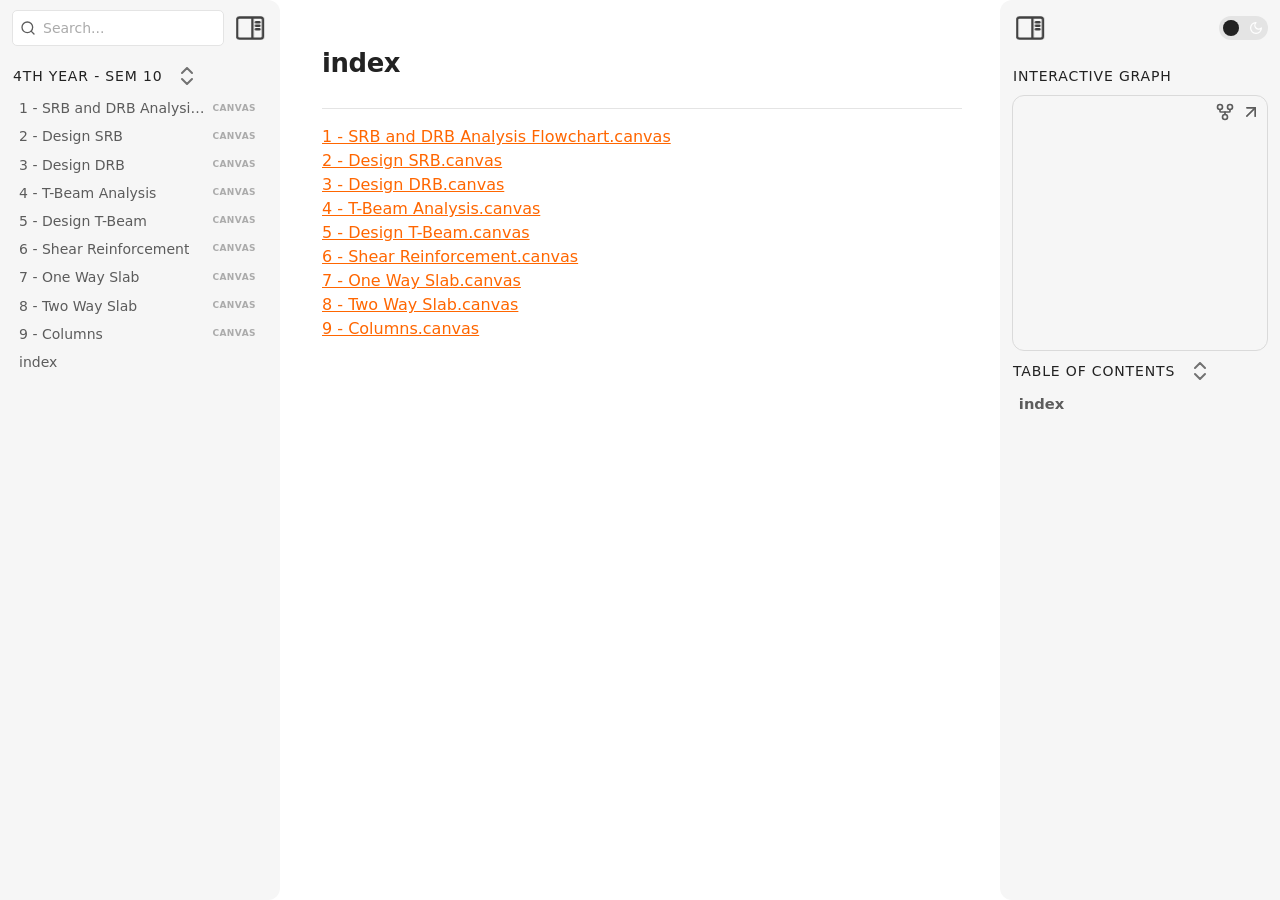
==== commit 1997b4d6: "Update to Have all the Flowcharts" ====
--- a/index.html
+++ b/index.html
@@ -8,14 +8,15 @@
 <meta property="og:type" content="website">
 <meta property="og:url" content="index.html">
 <meta property="og:image" content="undefined">
-<meta charset="UTF-8"><meta property="og:site_name" content="4th year - Sem 10"><meta name="viewport" content="width=device-width, initial-scale=1.0, user-scalable=yes, minimum-scale=1.0, maximum-scale=5.0"><link rel="alternate" type="application/rss+xml" title="RSS Feed" href="site-lib/rss.xml"><script async="" id="webpage-script" src="site-lib/scripts/webpage.js" onload="this.onload=null;this.setAttribute(&quot;loaded&quot;, &quot;true&quot;)"></script><script async="" id="graph-wasm-script" src="site-lib/scripts/graph-wasm.js" onload="this.onload=null;this.setAttribute(&quot;loaded&quot;, &quot;true&quot;)"></script><script async="" id="graph-render-worker-script" src="site-lib/scripts/graph-render-worker.js" onload="this.onload=null;this.setAttribute(&quot;loaded&quot;, &quot;true&quot;)"></script><link rel="icon" href="site-lib/media/favicon.png"><link rel="preload" href="site-lib/styles/snippets.css" as="style" onload="this.onload=null;this.rel='stylesheet'"><noscript><link rel="stylesheet" href="site-lib/styles/snippets.css"></noscript><link rel="stylesheet" href="site-lib/styles/obsidian.css"><link rel="preload" href="site-lib/styles/global-variable-styles.css" as="style" onload="this.onload=null;this.rel='stylesheet'"><noscript><link rel="stylesheet" href="site-lib/styles/global-variable-styles.css"></noscript><link rel="preload" href="site-lib/styles/main-styles.css" as="style" onload="this.onload=null;this.rel='stylesheet'"><noscript><link rel="stylesheet" href="site-lib/styles/main-styles.css"></noscript><style>body{--line-width:40em;--line-width-adaptive:40em;--file-line-width:40em;--sidebar-width:min(20em, 80vw);--collapse-arrow-size:11px;--tree-vertical-spacing:1.3em;--sidebar-margin:12px}:root{background-color:#202124}.sidebar{height:100%;font-size:14px;z-index:10;min-width:calc(var(--sidebar-width) + var(--divider-width-hover));max-width:calc(var(--sidebar-width) + var(--divider-width-hover));position:relative;overflow:hidden;overflow:clip;transition:min-width ease-in-out,max-width ease-in-out;transition-duration:.2s;contain:size}#left-sidebar{left:0}#right-sidebar{right:0}.sidebar.is-collapsed{min-width:0;max-width:0}.sidebar.floating{position:absolute}.sidebar .leaf-content{height:100%;min-width:calc(var(--sidebar-width) - var(--divider-width-hover));top:0;padding:var(--sidebar-margin);padding-top:4em;line-height:var(--line-height-tight);background-color:var(--background-secondary);transition:background-color,border-right,border-left,box-shadow;transition-duration:var(--color-fade-speed);transition-timing-function:ease-in-out;position:absolute;display:flex;flex-direction:column}.sidebar:not(.is-collapsed) .leaf-content{min-width:calc(max(100%,var(--sidebar-width)) - 3px);max-width:calc(max(100%,var(--sidebar-width)) - 3px)}#left-sidebar-content{left:0;border-top-right-radius:var(--radius-l);border-bottom-right-radius:var(--radius-l)}#right-sidebar-content{right:0;border-top-left-radius:var(--radius-l);border-bottom-left-radius:var(--radius-l)}.sidebar #left-sidebar-content,.sidebar #right-sidebar-content{contain:none!important;container-type:normal!important;animation:none!important}.sidebar:has(.leaf-content:empty):has(.topbar-content:empty){display:none}.sidebar-topbar{height:calc(2.3em + 2 * var(--sidebar-margin));width:var(--sidebar-width);padding:var(--sidebar-margin);z-index:1;position:fixed;display:flex;align-items:center;transition:width ease-in-out;transition-duration:inherit}.sidebar.is-collapsed .sidebar-topbar{width:calc(2.3em + var(--sidebar-margin) * 2)}.sidebar .sidebar-topbar.is-collapsed{width:0}#left-sidebar .sidebar-topbar{left:0;flex-direction:row;border-top-right-radius:var(--radius-l)}#right-sidebar .sidebar-topbar{right:0;flex-direction:row-reverse;border-top-left-radius:var(--radius-l)}#left-sidebar .topbar-content{margin-right:calc(2.3em + var(--sidebar-margin));flex-direction:row}#right-sidebar .topbar-content{margin-left:calc(2.3em + var(--sidebar-margin));flex-direction:row-reverse}.topbar-content{overflow:hidden visible;overflow:clip visible;width:100%;height:100%;display:flex;align-items:center;transition:inherit}.sidebar.is-collapsed .topbar-content{width:0;transition:inherit}.clickable-icon.sidebar-collapse-icon{background-color:transparent;color:var(--icon-color-focused);padding:2px!important;margin:0!important;height:100%!important;width:2.3em!important;margin-inline:0.14em!important;position:absolute}#left-sidebar .clickable-icon.sidebar-collapse-icon{transform:rotateY(180deg);right:var(--sidebar-margin)}#right-sidebar .clickable-icon.sidebar-collapse-icon{transform:rotateY(180deg);left:var(--sidebar-margin)}.clickable-icon.sidebar-collapse-icon svg.svg-icon{width:100%;height:100%}.feature-title{margin-left:1px;text-transform:uppercase;letter-spacing:.06em;margin-top:.75em;margin-bottom:.75em}.feature-header{display:flex;align-items:center;padding-top:0;font-size:1em;padding-left:0}body.floating-sidebars .sidebar{position:absolute}body{transition:background-color var(--color-fade-speed) ease-in-out}#navbar:not(:empty){display:flex;align-items:center;justify-content:space-between;padding:.5em 1em;width:100%}#main{display:flex;flex-direction:column;height:100%;width:100%;align-items:stretch;justify-content:center}#main-horizontal{display:flex;flex-direction:row;flex-grow:1;width:100%;align-items:stretch;justify-content:center}#center-content{flex-basis:100%;max-width:100%;width:100%;height:100%;display:flex;flex-direction:column;align-items:center;transition:opacity .2s ease-in-out;contain:inline-size}.hide{opacity:0!important;transition:opacity .2s ease-in-out;pointer-events:none}#center-content>.obsidian-document{padding-left:2em;padding-right:1em;margin-bottom:0;width:100%;width:-webkit-fill-available;width:-moz-available;width:fill-available;transition:background-color var(--color-fade-speed) ease-in-out;border-top-right-radius:var(--window-radius,var(--radius-m));border-top-left-radius:var(--window-radius,var(--radius-m));overflow-x:hidden!important;overflow-y:auto!important;display:flex!important;flex-direction:column!important;align-items:center!important;contain:inline-size}body #center-content>.obsidian-document>.markdown-preview-sizer{padding-bottom:80vh;width:100%;max-width:var(--line-width);flex-basis:var(--line-width);transition:background-color var(--color-fade-speed) ease-in-out;contain:inline-size}#center-content>.obsidian-document>div{width:100%!important;transition:background-color var(--color-fade-speed) ease-in-out;contain:inline-size}#center-content>.obsidian-document:not([data-type=markdown]).embed{display:flex;padding:1em;height:100%;width:100%;align-items:center;justify-content:center}#center-content>.obsidian-document:not([data-type=markdown]).embed>*{max-width:100%;max-height:100%;object-fit:contain}:not(h1,h2,h3,h4,h5,h6,li):has(> :is(.math,table)){overflow-x:auto!important}#center-content>.obsidian-document:not([data-type=markdown]){overflow-x:auto;contain:content;padding:0;margin:0;height:100%}.obsidian-document[data-type=attachment]{display:flex;flex-direction:column;align-items:center;justify-content:center;height:100%;width:100%}.obsidian-document[data-type=attachment]>*{outline:0;border:none;box-shadow:none}.obsidian-document[data-type=attachment] :is(img){max-width:90%;max-height:90%;object-fit:contain}.obsidian-document[data-type=attachment]>:is(audio){width:100%;max-width:min(90%,var(--line-width))}.obsidian-document[data-type=attachment]>:is(embed,iframe,video){width:100%;height:100%;max-width:100%;max-height:100%;object-fit:contain}.canvas-wrapper>:is(.header,.footer){z-index:100;position:absolute;display:flex;justify-content:center;flex-direction:column;width:100%;align-items:center}.scroll-highlight{position:absolute;width:100%;height:100%;pointer-events:none;z-index:1000;background-color:hsla(var(--color-accent-hsl),.25);opacity:0;padding:1em;inset:50%;translate:-50% -50%;border-radius:var(--radius-s)}</style><script defer="">async function loadIncludes(){let e=document.querySelectorAll("link[itemprop='include']");for(const t of e){let e=t.getAttribute("href");try{let o="";if(e.startsWith("https:")||e.startsWith("http:")||"file:"!=window.location.protocol){const n=await fetch(e);if(!n.ok){console.log("Could not include file: "+e),t?.remove();continue}o=await n.text()}else{const t=document.getElementById(btoa(encodeURI(e)));if(t){const e=JSON.parse(decodeURI(atob(t.getAttribute("value")??"")));o=e?.data??""}}let n=document.createRange().createContextualFragment(o);t.before(n),t.remove(),console.log("Included text: "+o),console.log("Included file: "+e)}catch(o){t?.remove(),console.log("Could not include file: "+e,o);continue}}}document.addEventListener("DOMContentLoaded",(()=>{loadIncludes()}));let isFileProtocol="file:"==location.protocol;function waitLoadScripts(e,t){let o=e.map((e=>document.getElementById(e+"-script")));!function e(n){let l=o[n],c=n+1;l?(l&&"true"!=l.getAttribute("loaded")||n<o.length&&e(c),n<o.length&&l.addEventListener("load",(()=>e(c)))):n<o.length?e(c):t()}(0)}</script></head><body class="publish css-settings-manager styled-scrollbars show-inline-title show-ribbon is-focused"><script defer="">let theme=localStorage.getItem("theme")||(window.matchMedia("(prefers-color-scheme: dark)").matches?"dark":"light");"dark"==theme?(document.body.classList.add("theme-dark"),document.body.classList.remove("theme-light")):(document.body.classList.add("theme-light"),document.body.classList.remove("theme-dark")),window.innerWidth<480?document.body.classList.add("is-phone"):window.innerWidth<768?document.body.classList.add("is-tablet"):window.innerWidth<1024?document.body.classList.add("is-small-screen"):document.body.classList.add("is-large-screen")</script><div class="parsed-feature-container" style="display: contents;"><link itemprop="include" href="site-lib/html/custom-head-content-content.html"></div><div id="main"><div id="navbar"></div><div id="main-horizontal"><div id="left-content" class="leaf" style="--sidebar-width: var(--sidebar-width-left);"><div id="left-sidebar" class="sidebar"><div class="sidebar-handle"></div><div class="sidebar-topbar"><div class="topbar-content"><div id="search-container"><div id="search-wrapper"><input enterkeyhint="search" type="search" spellcheck="false" placeholder="Search..."><div aria-label="Clear search" id="search-clear-button"></div></div></div></div><div class="clickable-icon sidebar-collapse-icon"><svg xmlns="http://www.w3.org/2000/svg" width="100%" height="100%" viewBox="0 0 24 24" fill="none" stroke="currentColor" stroke-width="3" stroke-linecap="round" stroke-linejoin="round" class="svg-icon"><path d="M21 3H3C1.89543 3 1 3.89543 1 5V19C1 20.1046 1.89543 21 3 21H21C22.1046 21 23 20.1046 23 19V5C23 3.89543 22.1046 3 21 3Z"></path><path d="M10 4V20"></path><path d="M4 7H7"></path><path d="M4 10H7"></path><path d="M4 13H7"></path></svg></div></div><div class="sidebar-content-wrapper"><div id="left-sidebar-content" class="leaf-content"><link itemprop="include" href="site-lib/html/file-tree-content.html"></div></div><script defer="">let ls = document.querySelector("#left-sidebar"); ls.classList.toggle("is-collapsed", window.innerWidth < 768); ls.style.setProperty("--sidebar-width", localStorage.getItem("sidebar-left-width"));</script></div></div><div id="center-content" class="leaf"><div class="obsidian-document markdown-preview-view markdown-rendered node-insert-event is-readable-line-width allow-fold-headings allow-fold-lists show-indentation-guide show-properties" data-type="markdown"><style id="MJX-CHTML-styles">mjx-container[overflow=scroll][display]{overflow:auto clip;min-width:initial!important}mjx-container[overflow=truncate][display]{overflow:hidden clip;min-width:initial!important}mjx-container[display]{display:block;text-align:center;justify-content:center;margin:.7em 0;padding:.3em 2px}mjx-container[display][width=full]{display:flex}mjx-container[justify=left]{text-align:left;justify-content:left}mjx-container[justify=right]{text-align:right;justify-content:right}mjx-container[jax=CHTML]{white-space:nowrap}mjx-mi>mjx-c,mjx-mn>mjx-c,mjx-mo>mjx-c,mjx-ms>mjx-c,mjx-mtext>mjx-c{clip-path:polygon(-1em -2px,calc(100% + 1em) -2px,calc(100% + 1em) calc(100% + 2px),-1em calc(100% + 2px)) padding-box}mjx-stretchy-h{clip-path:polygon(0px -2px,100% -2px,100% calc(100% + 2px),0px calc(100% + 2px)) padding-box;display:inline-block}mjx-stretchy-v{clip-path:polygon(-2px 0px,calc(100% + 2px) 0px,calc(100% + 2px) 100%,-2px 100%) padding-box;display:inline-block;text-align:center}mjx-container [space="1"]{margin-left:.111em}mjx-container [space="2"]{margin-left:.167em}mjx-container [space="3"]{margin-left:.222em}mjx-container [space="4"]{margin-left:.278em}mjx-container [space="5"]{margin-left:.333em}mjx-container [rspace="1"]{margin-right:.111em}mjx-container [rspace="2"]{margin-right:.167em}mjx-container [rspace="3"]{margin-right:.222em}mjx-container [rspace="4"]{margin-right:.278em}mjx-container [rspace="5"]{margin-right:.333em}mjx-container [size="s"]{font-size:70.7%}mjx-container [size=ss]{font-size:50%}mjx-container [size=Tn]{font-size:60%}mjx-container [size=sm]{font-size:85%}mjx-container [size=lg]{font-size:120%}mjx-container [size=Lg]{font-size:144%}mjx-container [size=LG]{font-size:173%}mjx-container [size=hg]{font-size:207%}mjx-container [size=HG]{font-size:249%}mjx-container [width=full]{width:100%}mjx-box{display:inline-block}mjx-block{display:block}mjx-itable{display:inline-table}mjx-row{display:table-row}mjx-row>mjx-base,mjx-row>mjx-cell,mjx-row>mjx-den,mjx-row>mjx-over,mjx-row>mjx-under{display:table-cell}mjx-container [inline-breaks]{display:inline}mjx-container .mjx-selected{outline:black solid 2px}@media (prefers-color-scheme:dark){mjx-container .mjx-selected{outline:rgb(200,200,200) solid 2px}}mjx-mtext{display:inline-block;text-align:left}mjx-mstyle{display:inline-block}mjx-merror{display:inline-block;color:red;background-color:#ff0}mjx-mphantom{visibility:hidden}mjx-container[has-speech=true]{position:relative;cursor:default}mjx-speech{position:absolute;z-index:-1;inset:0px}mjx-speech:focus{outline:0}mjx-container a[data-mjx-href]{color:linktext;cursor:pointer}mjx-container a[data-mjx-href].mjx-visited{color:visitedtext}mjx-container>mjx-help{display:none;position:absolute;top:-.3em;right:-.5em;width:.6em;height:.6em;cursor:pointer}mjx-container[display=true]>mjx-help{position:sticky;bottom:100%;left:0;margin:-.3em -.5em 0 -.1em;right:0;top:initial}mjx-help>svg{stroke:black;width:100%;height:100%}mjx-help>svg>circle{stroke-width:1.5px;cx:9px;cy:9px;r:9px;fill:white}mjx-help>svg>circle:nth-child(2){fill:var(--mjx-bg1-color);r:7px}mjx-help>svg>line{stroke-width:2.5px;stroke-linecap:round}mjx-help:hover>svg>circle:nth-child(2){fill:white}mjx-container.mjx-explorer-active>mjx-help{display:inline-flex;align-items:center}@media (prefers-color-scheme:dark){mjx-help>svg{stroke:rgb(224,224,224)}mjx-help>svg>circle{fill:rgb(64,64,64)}mjx-help>svg>circle:nth-child(2){fill:rgba(132,132,255,0.3)}mjx-help:hover>svg>circle:nth-child(2){stroke:rgb(170,170,170);fill:rgb(64,64,64)}}mjx-math{display:inline-block;text-align:left;line-height:0;text-indent:0;font-style:normal;font-weight:400;font-size:100%;font-size-adjust:none;letter-spacing:normal;overflow-wrap:normal;word-spacing:normal;direction:ltr;padding:1px 0}mjx-container[jax=CHTML][display=true] mjx-math{padding:0}mjx-math[breakable]{display:inline}mjx-container[jax=CHTML] mjx-break{white-space:normal;line-height:0;clip-path:rect(0px 0px 0px 0px);font-family:MJX-BRK!important}mjx-break[size="0"]{letter-spacing:-.999em}mjx-break[size="1"]{letter-spacing:-.889em}mjx-break[size="2"]{letter-spacing:-.833em}mjx-break[size="3"]{letter-spacing:-.778em}mjx-break[size="4"]{letter-spacing:-.722em}mjx-break[size="5"]{letter-spacing:-.667em}mjx-mi{display:inline-block;text-align:left}mjx-c{display:inline-block;width:0;text-align:right}mjx-utext{display:inline-block;padding:.75em 0 .2em}mjx-mo{display:inline-block;text-align:left}mjx-stretchy-h>mjx-beg,mjx-stretchy-h>mjx-end,mjx-stretchy-h>mjx-ext,mjx-stretchy-h>mjx-mid{display:inline-block;width:0;text-align:right}mjx-stretchy-h>mjx-ext{clip-path:polygon(0px -1em,100% -1em,100% calc(100% + 1em),0px calc(100% + 1em)) padding-box;width:100%;border:0 solid transparent;box-sizing:border-box;text-align:left}mjx-stretchy-v>mjx-beg,mjx-stretchy-v>mjx-end,mjx-stretchy-v>mjx-ext,mjx-stretchy-v>mjx-mid{display:block;height:0;margin:0 auto}mjx-stretchy-v>mjx-ext>mjx-spacer{display:block}mjx-stretchy-v>mjx-ext{clip-path:polygon(-1em 0px,calc(100% + 1em) 0px,calc(100% + 1em) 100%,-1em 100%) padding-box;height:100%;border:.1px solid transparent;box-sizing:border-box;white-space:pre}mjx-mark{display:inline-block;height:0}mjx-mn{display:inline-block;text-align:left}mjx-msubsup{display:inline-block;text-align:left}mjx-script{display:inline-block;padding-right:.05em;padding-left:.033em}mjx-script>mjx-spacer{display:block}mjx-msub{display:inline-block;text-align:left}mjx-container[jax=CHTML]>mjx-math.TEX-N[breakable]>*{font-family:MJX-TEX-ZERO,MJX-TEX-N}.TEX-N{font-family:MJX-TEX-ZERO,MJX-TEX-N}.TEX-B{font-family:MJX-TEX-ZERO,MJX-TEX-B}.TEX-I{font-family:MJX-TEX-ZERO,MJX-TEX-I}.TEX-BI{font-family:MJX-TEX-ZERO,MJX-TEX-BI}.TEX-F{font-family:MJX-TEX-ZERO,MJX-TEX-F}.TEX-FB{font-family:MJX-TEX-ZERO,MJX-TEX-FB}.TEX-SS{font-family:MJX-TEX-ZERO,MJX-TEX-SS}.TEX-SSB{font-family:MJX-TEX-ZERO,MJX-TEX-SSB}.TEX-SSI{font-family:MJX-TEX-ZERO,MJX-TEX-SSI}.TEX-M{font-family:MJX-TEX-ZERO,MJX-TEX-M}.TEX-SO{font-family:MJX-TEX-ZERO,MJX-TEX-SO}.TEX-LO{font-family:MJX-TEX-ZERO,MJX-TEX-LO}.TEX-C{font-family:MJX-TEX-ZERO,MJX-TEX-C}.TEX-CB{font-family:MJX-TEX-ZERO,MJX-TEX-CB}.TEX-OS{font-family:MJX-TEX-ZERO,MJX-TEX-OS}.TEX-OB{font-family:MJX-TEX-ZERO,MJX-TEX-OB}.TEX-MI{font-family:MJX-TEX-ZERO,MJX-TEX-MI}.TEX-V{font-family:MJX-TEX-ZERO,MJX-TEX-V}.TEX-S3{font-family:MJX-TEX-ZERO,MJX-TEX-S3}.TEX-S4{font-family:MJX-TEX-ZERO,MJX-TEX-S4}.MHC-M{font-family:MJX-TEX-ZERO,MJX-MHC-M}.MHC-N{font-family:MJX-TEX-ZERO,MJX-MHC-N}@font-face{font-family:MJX-MHC-M;src:url("site-lib/fonts/mjx-mhc-m.woff2") format("woff2")}@font-face{font-family:MJX-MHC-N;src:url("site-lib/fonts/mjx-mhc-n.woff2") format("woff2")}@font-face{font-family:MJX-TEX-ZERO;src:url("site-lib/fonts/mjx-tex-zero.woff2") format("woff2")}@font-face{font-family:MJX-BRK;src:url("site-lib/fonts/mjx-tex-brk.woff2") format("woff2")}@font-face{font-family:MJX-TEX-N;src:url("site-lib/fonts/mjx-tex-n.woff2") format("woff2")}@font-face{font-family:MJX-TEX-B;src:url("site-lib/fonts/mjx-tex-b.woff2") format("woff2")}@font-face{font-family:MJX-TEX-I;src:url("site-lib/fonts/mjx-tex-i.woff2") format("woff2")}@font-face{font-family:MJX-TEX-BI;src:url("site-lib/fonts/mjx-tex-bi.woff2") format("woff2")}@font-face{font-family:MJX-TEX-F;src:url("site-lib/fonts/mjx-tex-f.woff2") format("woff2")}@font-face{font-family:MJX-TEX-FB;src:url("site-lib/fonts/mjx-tex-fb.woff2") format("woff2")}@font-face{font-family:MJX-TEX-SS;src:url("site-lib/fonts/mjx-tex-ss.woff2") format("woff2")}@font-face{font-family:MJX-TEX-SSB;src:url("site-lib/fonts/mjx-tex-ssb.woff2") format("woff2")}@font-face{font-family:MJX-TEX-SSI;src:url("site-lib/fonts/mjx-tex-ssi.woff2") format("woff2")}@font-face{font-family:MJX-TEX-M;src:url("site-lib/fonts/mjx-tex-m.woff2") format("woff2")}@font-face{font-family:MJX-TEX-SO;src:url("site-lib/fonts/mjx-tex-so.woff2") format("woff2")}@font-face{font-family:MJX-TEX-LO;src:url("site-lib/fonts/mjx-tex-lo.woff2") format("woff2")}@font-face{font-family:MJX-TEX-C;src:url("site-lib/fonts/mjx-tex-c.woff2") format("woff2")}@font-face{font-family:MJX-TEX-CB;src:url("site-lib/fonts/mjx-tex-cb.woff2") format("woff2")}@font-face{font-family:MJX-TEX-OS;src:url("site-lib/fonts/mjx-tex-os.woff2") format("woff2")}@font-face{font-family:MJX-TEX-OB;src:url("site-lib/fonts/mjx-tex-ob.woff2") format("woff2")}@font-face{font-family:MJX-TEX-MI;src:url("site-lib/fonts/mjx-tex-mi.woff2") format("woff2")}@font-face{font-family:MJX-TEX-V;src:url("site-lib/fonts/mjx-tex-v.woff2") format("woff2")}@font-face{font-family:MJX-TEX-S3;src:url("site-lib/fonts/mjx-tex-s3.woff2") format("woff2")}@font-face{font-family:MJX-TEX-S4;src:url("site-lib/fonts/mjx-tex-s4.woff2") format("woff2")}mjx-c.mjx-c1D44E{padding:.441em .529em .01em 0}mjx-c.mjx-c3D{padding:.367em .778em 0 0}mjx-c.mjx-c34{padding:.677em .5em 0 0}mjx-c.mjx-c2E{padding:.12em .278em 0 0}mjx-c.mjx-c35{padding:.666em .5em .022em 0}mjx-c.mjx-cA0{padding:0 .25em 0 0}mjx-c.mjx-c6D{padding:.442em .833em 0 0}mjx-c.mjx-c1D44F{padding:.694em .429em .011em 0}mjx-c.mjx-c36{padding:.666em .5em .022em 0}mjx-c.mjx-c39{padding:.666em .5em .022em 0}mjx-c.mjx-c210E{padding:.694em .576em .011em 0}mjx-c.mjx-c31{padding:.666em .5em 0 0}mjx-c.mjx-c32{padding:.666em .5em 0 0}mjx-c.mjx-c1D453{padding:.705em .55em .205em 0}mjx-c.mjx-c2032{padding:.56em .275em 0 0}mjx-c.mjx-c1D450{padding:.442em .433em .011em 0}mjx-c.mjx-c30{padding:.666em .5em .022em 0}mjx-c.mjx-c4D{padding:.683em .917em 0 0}mjx-c.mjx-c50{padding:.683em .681em 0 0}mjx-c.mjx-c61{padding:.448em .5em .011em 0}mjx-c.mjx-c1D466{padding:.442em .496em .205em 0}mjx-c.mjx-c33{padding:.665em .5em .022em 0}mjx-c.mjx-c1D451{padding:.694em .523em .01em 0}mjx-c.mjx-c1D437{padding:.683em .828em 0 0}mjx-c.mjx-c1D43F{padding:.683em .681em 0 0}mjx-c.mjx-c38{padding:.666em .5em .022em 0}mjx-c.mjx-c6B{padding:.694em .528em 0 0}mjx-mfrac{display:inline-block;text-align:left}mjx-frac{display:inline-block;vertical-align:.17em;padding:0 .22em}mjx-frac[type="d"]{vertical-align:.04em}mjx-frac[delims]{padding:0 .1em}mjx-frac[atop]{padding:0 .12em}mjx-frac[atop][delims]{padding:0}mjx-dtable{display:inline-table;width:100%}mjx-dtable>mjx-line,mjx-dtable>mjx-row{font-size:2000%}mjx-dbox{display:block;font-size:5%}mjx-num{display:block;text-align:center}mjx-den{display:block;text-align:center}mjx-mfrac[bevelled]>mjx-num{display:inline-block}mjx-mfrac[bevelled]>mjx-den{display:inline-block}mjx-den[align=right],mjx-num[align=right]{text-align:right}mjx-den[align=left],mjx-num[align=left]{text-align:left}mjx-nstrut{display:inline-block;height:.054em;width:0;vertical-align:-.054em}mjx-nstrut[type="d"]{height:.217em;vertical-align:-.217em}mjx-dstrut{display:inline-block;height:.505em;width:0}mjx-dstrut[type="d"]{height:.726em}mjx-line{display:block;box-sizing:border-box;min-height:1px;height:.06em;border-top:.075em solid;margin:.06em -.1em;overflow:hidden}mjx-line[type="d"]{margin:.18em -.1em}mjx-texatom{display:inline-block;text-align:left}mjx-mrow{display:inline-block;text-align:left}mjx-linestack,mjx-mrow[break-top]{display:inline-table;width:100%}mjx-linestack[break-align=bottom],mjx-mrow[break-top][break-align=bottom]{display:inline-block}mjx-linestack[break-align=middle],mjx-mrow[break-top][break-align=middle]{vertical-align:middle}mjx-linestack[break-align=center],mjx-mrow[break-top][break-align=center]{vertical-align:middle}mjx-linestack[breakable]{display:inline}mjx-linestack[breakable]>mjx-linebox{display:inline}mjx-linestack[breakable]>mjx-linebox::before{white-space:pre;content:"\a "}mjx-linestack[breakable]>mjx-linebox::after{white-space:normal;content:" ";letter-spacing:-.999em;font-family:MJX-BRK}mjx-linestack[breakable]>mjx-linebox:first-of-type::before{display:none}mjx-linestack[breakable]>mjx-linebox:last-of-type::after{display:none}mjx-linebox{display:block}mjx-linebox[align=left]{text-align:left}mjx-linebox[align=center]{text-align:center}mjx-linebox[align=right]{text-align:right}mjx-linestrut{display:inline-block;height:1em;vertical-align:-.25em}mjx-mtable{display:inline-block;text-align:center;vertical-align:.25em;position:relative;box-sizing:border-box;border-spacing:0px;border-collapse:collapse}mjx-mstyle[size="s"] mjx-mtable{vertical-align:.354em}mjx-labels{position:absolute;left:0;top:0}mjx-table{display:inline-block;vertical-align:-.5ex;box-sizing:border-box}mjx-table>mjx-itable{vertical-align:middle;text-align:left;box-sizing:border-box}mjx-labels>mjx-itable{position:absolute;top:0}mjx-mtable[justify=left]{text-align:left}mjx-mtable[justify=right]{text-align:right}mjx-mtable[justify=left][side=left]{padding-right:0!important}mjx-mtable[justify=left][side=right]{padding-left:0!important}mjx-mtable[justify=right][side=left]{padding-right:0!important}mjx-mtable[justify=right][side=right]{padding-left:0!important}mjx-mtable[align]{vertical-align:baseline}mjx-mtable[align=top]>mjx-table{vertical-align:top}mjx-mtable[align=bottom]>mjx-table{vertical-align:bottom}mjx-mtable[side=right] mjx-labels{min-width:100%}mjx-mtr{display:table-row;text-align:left}mjx-mtr[rowalign=top]>mjx-mtd{vertical-align:top}mjx-mtr[rowalign=center]>mjx-mtd{vertical-align:middle}mjx-mtr[rowalign=bottom]>mjx-mtd{vertical-align:bottom}mjx-mtr[rowalign=baseline]>mjx-mtd{vertical-align:baseline}mjx-mtr[rowalign=axis]>mjx-mtd{vertical-align:.25em}mjx-mtd{display:table-cell;text-align:center;padding:.215em .4em}mjx-mtd:first-child{padding-left:0}mjx-mtd:last-child{padding-right:0}mjx-mtable>*>mjx-itable>:first-child>mjx-mtd{padding-top:0}mjx-mtable>*>mjx-itable>:last-child>mjx-mtd{padding-bottom:0}mjx-tstrut{display:inline-block;height:1em;vertical-align:-.25em}mjx-labels[align=left]>mjx-mtr>mjx-mtd{text-align:left}mjx-labels[align=right]>mjx-mtr>mjx-mtd{text-align:right}mjx-mtd[extra]{padding:0}mjx-mtd[rowalign=top]{vertical-align:top}mjx-mtd[rowalign=center]{vertical-align:middle}mjx-mtd[rowalign=bottom]{vertical-align:bottom}mjx-mtd[rowalign=baseline]{vertical-align:baseline}mjx-mtd[rowalign=axis]{vertical-align:.25em}mjx-msup{display:inline-block;text-align:left}mjx-msqrt{display:inline-block;text-align:left}mjx-root{display:inline-block;white-space:nowrap}mjx-surd{display:inline-block;vertical-align:top}mjx-sqrt{display:inline-block;padding-top:.075em}mjx-sqrt>mjx-box{border-top:.075em solid;padding-left:.03em;margin-left:-.03em}mjx-sqrt.mjx-tall>mjx-box{padding-left:.3em;margin-left:-.3em}mjx-stretchy-v.mjx-c7B>mjx-beg{width:.889em;margin:.899em auto -.899em}mjx-stretchy-v.mjx-c7B>mjx-ext>mjx-spacer{margin-top:.115em}mjx-stretchy-v.mjx-c7B>mjx-ext{width:.889em;line-height:.264em}mjx-stretchy-v.mjx-c7B>mjx-end{width:.889em;margin:-.899em auto .899em}mjx-stretchy-v.mjx-c7B>mjx-mid{width:.889em;margin:.25em auto -.25em}mjx-stretchy-v.mjx-c7B>mjx-ext:first-of-type{height:50%;border-width:.894em 0 .895em}mjx-stretchy-v.mjx-c7B>mjx-ext:last-of-type{height:50%;border-width:.895em 0 .879em}mjx-c.mjx-c1D446{padding:.705em .645em .022em 0}mjx-c.mjx-c1D434{padding:.716em .75em 0 0}mjx-c.mjx-c1D460{padding:.442em .469em .01em 0}mjx-c.mjx-c1D70B{padding:.431em .573em .011em 0}mjx-c.mjx-c78{padding:.431em .528em 0 0}mjx-c.mjx-c76{padding:.431em .528em .011em 0}mjx-c.mjx-c73{padding:.448em .394em .011em 0}mjx-c.mjx-c1D70C{padding:.442em .517em .216em 0}mjx-c.mjx-c2212{padding:.583em .778em .082em 0}mjx-c.mjx-c1D440{padding:.683em 1.051em 0 0}mjx-c.mjx-c1D462{padding:.442em .572em .011em 0}mjx-c.mjx-c1D719{padding:.694em .596em .205em 0}mjx-c.mjx-c1D445{padding:.683em .759em .021em 0}mjx-c.mjx-c22C5{padding:.31em .278em 0 0}mjx-c.mjx-c63{padding:.448em .444em .011em 0}mjx-c.mjx-c74{padding:.615em .389em .01em 0}mjx-c.mjx-c28.TEX-S3{padding:1.45em .736em .949em 0}mjx-c.mjx-c37{padding:.676em .5em .022em 0}mjx-c.mjx-c29.TEX-S3{padding:1.45em .736em .949em 0}mjx-c.mjx-c69{padding:.669em .278em 0 0}mjx-c.mjx-c6E{padding:.442em .556em 0 0}mjx-c.mjx-c2C{padding:.121em .278em .194em 0}mjx-c.mjx-c66{padding:.705em .372em 0 0}mjx-c.mjx-c3C{padding:.54em .778em .04em 0}mjx-c.mjx-c2264{padding:.636em .778em .138em 0}mjx-c.mjx-c4F{padding:.705em .778em .022em 0}mjx-c.mjx-c65{padding:.448em .444em .011em 0}mjx-c.mjx-c72{padding:.442em .392em 0 0}mjx-c.mjx-c2D{padding:.252em .333em 0 0}mjx-c.mjx-c6F{padding:.448em .5em .01em 0}mjx-c.mjx-c64{padding:.694em .556em .011em 0}mjx-c.mjx-c20{padding:0 .25em 0 0}mjx-c.mjx-c28{padding:.75em .389em .25em 0}mjx-c.mjx-c52{padding:.683em .736em .022em 0}mjx-c.mjx-c67{padding:.453em .5em .206em 0}mjx-c.mjx-c29{padding:.75em .389em .25em 0}mjx-c.mjx-c3E{padding:.54em .778em .04em 0}mjx-c.mjx-c5B.TEX-S4{padding:1.75em .583em 1.249em 0}mjx-c.mjx-c221A.TEX-S4{padding:1.75em 1.02em 1.25em 0}mjx-c.mjx-c5D.TEX-S4{padding:1.75em .583em 1.249em 0}mjx-c.mjx-c1D6FF{padding:.717em .451em .01em 0}mjx-c.mjx-c6C{padding:.694em .278em 0 0}mjx-c.mjx-c394{padding:.716em .833em 0 0}mjx-c.mjx-c1D438{padding:.68em .764em 0 0}mjx-c.mjx-c1D43C{padding:.683em .504em 0 0}mjx-c.mjx-c221A.TEX-SO{padding:.85em 1.02em .35em 0}mjx-c.mjx-c1D454{padding:.442em .48em .205em 0}mjx-c.mjx-c2B{padding:.583em .778em .082em 0}mjx-c.mjx-c1D436{padding:.705em .76em .022em 0}mjx-c.mjx-c1D44A{padding:.683em 1.048em .022em 0}mjx-c.mjx-c1D6FE{padding:.441em .543em .216em 0}mjx-c.mjx-c55{padding:.683em .75em .022em 0}mjx-c.mjx-c54{padding:.677em .722em 0 0}mjx-c.mjx-c79{padding:.431em .528em .204em 0}mjx-c.mjx-c70{padding:.442em .556em .194em 0}mjx-c.mjx-c62{padding:.694em .556em .011em 0}mjx-c.mjx-c4E{padding:.683em .75em 0 0}mjx-c.mjx-c53{padding:.705em .556em .022em 0}mjx-c.mjx-c43{padding:.705em .722em .021em 0}mjx-c.mjx-c1D45A{padding:.442em .878em .011em 0}mjx-c.mjx-c1D459{padding:.694em .298em .011em 0}mjx-c.mjx-c2234{padding:.471em .667em .082em 0}mjx-c.mjx-c1D447{padding:.677em .717em 0 0}mjx-c.mjx-c1D442{padding:.704em .763em .022em 0}mjx-c.mjx-c1D456{padding:.661em .345em .011em 0}mjx-c.mjx-c1D45B{padding:.442em .6em .011em 0}mjx-mspace{display:inline-block;text-align:left}mjx-c.mjx-c1D464{padding:.443em .716em .011em 0}mjx-c.mjx-c1D452{padding:.442em .466em .011em 0}mjx-c.mjx-cD7{padding:.491em .778em 0 0}mjx-c.mjx-c2F{padding:.75em .5em .25em 0}mjx-c.mjx-c75{padding:.442em .556em .011em 0}mjx-c.mjx-c5B{padding:.75em .278em .25em 0}mjx-c.mjx-c5D{padding:.75em .278em .25em 0}mjx-c.mjx-c2113{padding:.705em .417em .02em 0}mjx-c.mjx-c2260{padding:.716em .778em .215em 0}mjx-c.mjx-c5B.TEX-S3{padding:1.45em .528em .949em 0}mjx-c.mjx-c1D6FD{padding:.705em .573em .194em 0}mjx-c.mjx-c5D.TEX-S3{padding:1.45em .528em .949em 0}mjx-c.mjx-c49{padding:.683em .361em 0 0}mjx-c.mjx-c41{padding:.716em .75em 0 0}mjx-c.mjx-c3A{padding:.43em .278em 0 0}mjx-c.mjx-c1D461{padding:.626em .361em .011em 0}mjx-c.mjx-c1D435{padding:.683em .759em 0 0}mjx-c.mjx-c2192{padding:.511em 1em .011em 0}mjx-c.mjx-c2265{padding:.636em .778em .138em 0}mjx-c.mjx-c1D45F{padding:.442em .451em .011em 0}mjx-c.mjx-c1D45E{padding:.442em .46em .194em 0}mjx-c.mjx-c28.TEX-LO{padding:1.15em .597em .649em 0}mjx-c.mjx-c29.TEX-LO{padding:1.15em .597em .649em 0}mjx-c.mjx-c1D465{padding:.442em .572em .011em 0}mjx-c.mjx-c7B.TEX-S3{padding:1.45em .75em .949em 0}mjx-c.mjx-c1D439{padding:.68em .749em 0 0}mjx-c.mjx-c1D463{padding:.443em .485em .011em 0}mjx-c.mjx-c1D449{padding:.683em .769em .022em 0}mjx-c.mjx-c28.TEX-S4{padding:1.75em .792em 1.249em 0}mjx-c.mjx-c29.TEX-S4{padding:1.75em .792em 1.249em 0}mjx-c.mjx-c1D441{padding:.683em .888em 0 0}mjx-c.mjx-c71{padding:.442em .535em .194em 0}mjx-c.mjx-c27F9{padding:.525em 1.638em .024em 0}mjx-c.mjx-c1D402{padding:.698em .831em .011em 0}mjx-c.mjx-c1D41A{padding:.453em .559em .006em 0}mjx-c.mjx-c1D42C{padding:.453em .454em .006em 0}mjx-c.mjx-c1D41E{padding:.452em .527em .006em 0}mjx-c.mjx-c20{padding:0 .25em 0 0}mjx-c.mjx-c1D7CF{padding:.655em .575em 0 0}mjx-c.mjx-c3A.TEX-B{padding:.444em .319em 0 0}mjx-c.mjx-c1D405{padding:.68em .724em 0 0}mjx-c.mjx-c1D425{padding:.694em .319em 0 0}mjx-c.mjx-c1D413{padding:.675em .8em 0 0}mjx-c.mjx-c2D.TEX-B{padding:.278em .383em 0 0}mjx-c.mjx-c1D401{padding:.686em .818em 0 0}mjx-c.mjx-c1D426{padding:.45em .958em 0 0}mjx-c.mjx-c1D7D0{padding:.654em .575em 0 0}mjx-c.mjx-c1D42B{padding:.45em .474em 0 0}mjx-c.mjx-c1D42E{padding:.45em .639em .006em 0}mjx-c.mjx-c77{padding:.431em .722em .011em 0}mjx-c.mjx-c45{padding:.68em .681em 0 0}mjx-c.mjx-c46.TEX-MI[noic]{padding-right:.653em}mjx-c.mjx-c46.TEX-MI{padding:.68em .731em 0 0}mjx-c.mjx-c41.TEX-MI{padding:.716em .743em 0 0}mjx-c.mjx-c4C.TEX-MI[noic]{padding-right:.627em}mjx-c.mjx-c4C.TEX-MI{padding:.683em .628em 0 0}mjx-c.mjx-c53.TEX-MI[noic]{padding-right:.562em}mjx-c.mjx-c53.TEX-MI{padding:.705em .633em .022em 0}mjx-c.mjx-c45.TEX-MI[noic]{padding-right:.678em}mjx-c.mjx-c45.TEX-MI{padding:.68em .743em 0 0}mjx-c.mjx-c54.TEX-MI[noic]{padding-right:.716em}mjx-c.mjx-c54.TEX-MI{padding:.677em .817em 0 0}mjx-c.mjx-c2D.TEX-I{padding:.251em .358em 0 0}mjx-c.mjx-c42.TEX-MI[noic]{padding-right:.704em}mjx-c.mjx-c42.TEX-MI{padding:.683em .732em 0 0}mjx-c.mjx-c4D.TEX-MI[noic]{padding-right:.897em}mjx-c.mjx-c4D.TEX-MI{padding:.683em 1.01em 0 0}mjx-c.mjx-c1D427{padding:.45em .639em 0 0}mjx-c.mjx-c1D422{padding:.695em .319em 0 0}mjx-c.mjx-c1D428{padding:.452em .575em .005em 0}mjx-c.mjx-c1D412{padding:.699em .639em .013em 0}mjx-c.mjx-c1D42D{padding:.635em .447em .005em 0}mjx-c.mjx-c1D418{padding:.686em .869em 0 0}mjx-c.mjx-c1D41D{padding:.694em .639em .006em 0}mjx-c.mjx-c1D403{padding:.686em .882em 0 0}mjx-c.mjx-c1D40D{padding:.686em .9em 0 0}mjx-c.mjx-c1D429{padding:.45em .639em .194em 0}mjx-c.mjx-c1D45C{padding:.441em .485em .011em 0}mjx-mover{display:inline-block;text-align:left}mjx-mover:not([limits=false]){padding-top:.1em}mjx-mover:not([limits=false])>mjx-base,mjx-mover:not([limits=false])>mjx-over{display:block;text-align:left}mjx-c.mjx-c22{padding:.694em .5em 0 0}mjx-c.mjx-c68{padding:.694em .556em 0 0}mjx-c.mjx-cAF{padding:.59em .5em 0 0}mjx-c.mjx-c5B.TEX-LO{padding:1.15em .472em .649em 0}mjx-c.mjx-c5D.TEX-LO{padding:1.15em .472em .649em 0}mjx-munder{display:inline-block;text-align:left}mjx-over{text-align:left}mjx-munder:not([limits=false]){display:inline-table}mjx-munder>mjx-row{text-align:left}mjx-under{padding-bottom:.1em}mjx-c.mjx-c2211.TEX-LO{padding:.95em 1.444em .45em 0}mjx-c.mjx-c1D467{padding:.442em .468em .011em 0}mjx-c.mjx-c3F{padding:.705em .472em 0 0}mjx-c.mjx-c2013{padding:.285em .5em 0 0}mjx-c.mjx-c7B.TEX-S4{padding:1.75em .806em 1.249em 0}mjx-c.mjx-c47{padding:.705em .785em .022em 0}mjx-c.mjx-c1D448{padding:.683em .767em .022em 0}mjx-c.mjx-c44{padding:.683em .764em 0 0}mjx-c.mjx-c4C{padding:.683em .625em 0 0}</style><div class="markdown-preview-sizer markdown-preview-section"><div class="header"><h1 class="page-title heading inline-title" id="index_0">index</h1><div class="data-bar"></div></div><div class="markdown-preview-pusher" style="width: 1px; height: 0.1px; margin-bottom: 0px;"></div><div class="el-p"><p dir="auto"><a data-href="1 - SRB and DRB Analysis Flowchart.canvas" href="1-srb-and-drb-analysis-flowchart.html" class="internal-link" target="_self" rel="noopener nofollow">1 - SRB and DRB Analysis Flowchart.canvas</a><br>
+<meta charset="UTF-8"><meta property="og:site_name" content="4th year - Sem 10"><meta name="viewport" content="width=device-width, initial-scale=1.0, user-scalable=yes, minimum-scale=1.0, maximum-scale=5.0"><link rel="alternate" type="application/rss+xml" title="RSS Feed" href="site-lib/rss.xml"><script async="" id="webpage-script" src="site-lib/scripts/webpage.js" onload="this.onload=null;this.setAttribute(&quot;loaded&quot;, &quot;true&quot;)"></script><script async="" id="graph-wasm-script" src="site-lib/scripts/graph-wasm.js" onload="this.onload=null;this.setAttribute(&quot;loaded&quot;, &quot;true&quot;)"></script><script async="" id="graph-render-worker-script" src="site-lib/scripts/graph-render-worker.js" onload="this.onload=null;this.setAttribute(&quot;loaded&quot;, &quot;true&quot;)"></script><link rel="icon" href="site-lib/media/favicon.png"><link rel="preload" href="site-lib/styles/snippets.css" as="style" onload="this.onload=null;this.rel='stylesheet'"><noscript><link rel="stylesheet" href="site-lib/styles/snippets.css"></noscript><link rel="stylesheet" href="site-lib/styles/obsidian.css"><link rel="preload" href="site-lib/styles/global-variable-styles.css" as="style" onload="this.onload=null;this.rel='stylesheet'"><noscript><link rel="stylesheet" href="site-lib/styles/global-variable-styles.css"></noscript><link rel="preload" href="site-lib/styles/main-styles.css" as="style" onload="this.onload=null;this.rel='stylesheet'"><noscript><link rel="stylesheet" href="site-lib/styles/main-styles.css"></noscript><style>body{--line-width:40em;--line-width-adaptive:40em;--file-line-width:40em;--sidebar-width:min(20em, 80vw);--collapse-arrow-size:11px;--tree-vertical-spacing:1.3em;--sidebar-margin:12px}:root{background-color:#202124}.sidebar{height:100%;font-size:14px;z-index:10;min-width:calc(var(--sidebar-width) + var(--divider-width-hover));max-width:calc(var(--sidebar-width) + var(--divider-width-hover));position:relative;overflow:hidden;overflow:clip;transition:min-width ease-in-out,max-width ease-in-out;transition-duration:.2s;contain:size}#left-sidebar{left:0}#right-sidebar{right:0}.sidebar.is-collapsed{min-width:0;max-width:0}.sidebar.floating{position:absolute}.sidebar .leaf-content{height:100%;min-width:calc(var(--sidebar-width) - var(--divider-width-hover));top:0;padding:var(--sidebar-margin);padding-top:4em;line-height:var(--line-height-tight);background-color:var(--background-secondary);transition:background-color,border-right,border-left,box-shadow;transition-duration:var(--color-fade-speed);transition-timing-function:ease-in-out;position:absolute;display:flex;flex-direction:column}.sidebar:not(.is-collapsed) .leaf-content{min-width:calc(max(100%,var(--sidebar-width)) - 3px);max-width:calc(max(100%,var(--sidebar-width)) - 3px)}#left-sidebar-content{left:0;border-top-right-radius:var(--radius-l);border-bottom-right-radius:var(--radius-l)}#right-sidebar-content{right:0;border-top-left-radius:var(--radius-l);border-bottom-left-radius:var(--radius-l)}.sidebar #left-sidebar-content,.sidebar #right-sidebar-content{contain:none!important;container-type:normal!important;animation:none!important}.sidebar:has(.leaf-content:empty):has(.topbar-content:empty){display:none}.sidebar-topbar{height:calc(2.3em + 2 * var(--sidebar-margin));width:var(--sidebar-width);padding:var(--sidebar-margin);z-index:1;position:fixed;display:flex;align-items:center;transition:width ease-in-out;transition-duration:inherit}.sidebar.is-collapsed .sidebar-topbar{width:calc(2.3em + var(--sidebar-margin) * 2)}.sidebar .sidebar-topbar.is-collapsed{width:0}#left-sidebar .sidebar-topbar{left:0;flex-direction:row;border-top-right-radius:var(--radius-l)}#right-sidebar .sidebar-topbar{right:0;flex-direction:row-reverse;border-top-left-radius:var(--radius-l)}#left-sidebar .topbar-content{margin-right:calc(2.3em + var(--sidebar-margin));flex-direction:row}#right-sidebar .topbar-content{margin-left:calc(2.3em + var(--sidebar-margin));flex-direction:row-reverse}.topbar-content{overflow:hidden visible;overflow:clip visible;width:100%;height:100%;display:flex;align-items:center;transition:inherit}.sidebar.is-collapsed .topbar-content{width:0;transition:inherit}.clickable-icon.sidebar-collapse-icon{background-color:transparent;color:var(--icon-color-focused);padding:2px!important;margin:0!important;height:100%!important;width:2.3em!important;margin-inline:0.14em!important;position:absolute}#left-sidebar .clickable-icon.sidebar-collapse-icon{transform:rotateY(180deg);right:var(--sidebar-margin)}#right-sidebar .clickable-icon.sidebar-collapse-icon{transform:rotateY(180deg);left:var(--sidebar-margin)}.clickable-icon.sidebar-collapse-icon svg.svg-icon{width:100%;height:100%}.feature-title{margin-left:1px;text-transform:uppercase;letter-spacing:.06em;margin-top:.75em;margin-bottom:.75em}.feature-header{display:flex;align-items:center;padding-top:0;font-size:1em;padding-left:0}body.floating-sidebars .sidebar{position:absolute}body{transition:background-color var(--color-fade-speed) ease-in-out}#navbar:not(:empty){display:flex;align-items:center;justify-content:space-between;padding:.5em 1em;width:100%}#main{display:flex;flex-direction:column;height:100%;width:100%;align-items:stretch;justify-content:center}#main-horizontal{display:flex;flex-direction:row;flex-grow:1;width:100%;align-items:stretch;justify-content:center}#center-content{flex-basis:100%;max-width:100%;width:100%;height:100%;display:flex;flex-direction:column;align-items:center;transition:opacity .2s ease-in-out;contain:inline-size}.hide{opacity:0!important;transition:opacity .2s ease-in-out;pointer-events:none}#center-content>.obsidian-document{padding-left:2em;padding-right:1em;margin-bottom:0;width:100%;width:-webkit-fill-available;width:-moz-available;width:fill-available;transition:background-color var(--color-fade-speed) ease-in-out;border-top-right-radius:var(--window-radius,var(--radius-m));border-top-left-radius:var(--window-radius,var(--radius-m));overflow-x:hidden!important;overflow-y:auto!important;display:flex!important;flex-direction:column!important;align-items:center!important;contain:inline-size}body #center-content>.obsidian-document>.markdown-preview-sizer{padding-bottom:80vh;width:100%;max-width:var(--line-width);flex-basis:var(--line-width);transition:background-color var(--color-fade-speed) ease-in-out;contain:inline-size}#center-content>.obsidian-document>div{width:100%!important;transition:background-color var(--color-fade-speed) ease-in-out;contain:inline-size}#center-content>.obsidian-document:not([data-type=markdown]).embed{display:flex;padding:1em;height:100%;width:100%;align-items:center;justify-content:center}#center-content>.obsidian-document:not([data-type=markdown]).embed>*{max-width:100%;max-height:100%;object-fit:contain}:not(h1,h2,h3,h4,h5,h6,li):has(> :is(.math,table)){overflow-x:auto!important}#center-content>.obsidian-document:not([data-type=markdown]){overflow-x:auto;contain:content;padding:0;margin:0;height:100%}.obsidian-document[data-type=attachment]{display:flex;flex-direction:column;align-items:center;justify-content:center;height:100%;width:100%}.obsidian-document[data-type=attachment]>*{outline:0;border:none;box-shadow:none}.obsidian-document[data-type=attachment] :is(img){max-width:90%;max-height:90%;object-fit:contain}.obsidian-document[data-type=attachment]>:is(audio){width:100%;max-width:min(90%,var(--line-width))}.obsidian-document[data-type=attachment]>:is(embed,iframe,video){width:100%;height:100%;max-width:100%;max-height:100%;object-fit:contain}.canvas-wrapper>:is(.header,.footer){z-index:100;position:absolute;display:flex;justify-content:center;flex-direction:column;width:100%;align-items:center}.scroll-highlight{position:absolute;width:100%;height:100%;pointer-events:none;z-index:1000;background-color:hsla(var(--color-accent-hsl),.25);opacity:0;padding:1em;inset:50%;translate:-50% -50%;border-radius:var(--radius-s)}</style><script defer="">async function loadIncludes(){let e=document.querySelectorAll("link[itemprop='include']");for(const t of e){let e=t.getAttribute("href");try{let o="";if(e.startsWith("https:")||e.startsWith("http:")||"file:"!=window.location.protocol){const n=await fetch(e);if(!n.ok){console.log("Could not include file: "+e),t?.remove();continue}o=await n.text()}else{const t=document.getElementById(btoa(encodeURI(e)));if(t){const e=JSON.parse(decodeURI(atob(t.getAttribute("value")??"")));o=e?.data??""}}let n=document.createRange().createContextualFragment(o);t.before(n),t.remove(),console.log("Included text: "+o),console.log("Included file: "+e)}catch(o){t?.remove(),console.log("Could not include file: "+e,o);continue}}}document.addEventListener("DOMContentLoaded",(()=>{loadIncludes()}));let isFileProtocol="file:"==location.protocol;function waitLoadScripts(e,t){let o=e.map((e=>document.getElementById(e+"-script")));!function e(n){let l=o[n],c=n+1;l?(l&&"true"!=l.getAttribute("loaded")||n<o.length&&e(c),n<o.length&&l.addEventListener("load",(()=>e(c)))):n<o.length?e(c):t()}(0)}</script></head><body class="publish css-settings-manager styled-scrollbars show-inline-title show-ribbon is-focused"><script defer="">let theme=localStorage.getItem("theme")||(window.matchMedia("(prefers-color-scheme: dark)").matches?"dark":"light");"dark"==theme?(document.body.classList.add("theme-dark"),document.body.classList.remove("theme-light")):(document.body.classList.add("theme-light"),document.body.classList.remove("theme-dark")),window.innerWidth<480?document.body.classList.add("is-phone"):window.innerWidth<768?document.body.classList.add("is-tablet"):window.innerWidth<1024?document.body.classList.add("is-small-screen"):document.body.classList.add("is-large-screen")</script><div class="parsed-feature-container" style="display: contents;"><link itemprop="include" href="site-lib/html/custom-head-content-content.html"></div><div id="main"><div id="navbar"></div><div id="main-horizontal"><div id="left-content" class="leaf" style="--sidebar-width: var(--sidebar-width-left);"><div id="left-sidebar" class="sidebar"><div class="sidebar-handle"></div><div class="sidebar-topbar"><div class="topbar-content"><div id="search-container"><div id="search-wrapper"><input enterkeyhint="search" type="search" spellcheck="false" placeholder="Search..."><div aria-label="Clear search" id="search-clear-button"></div></div></div></div><div class="clickable-icon sidebar-collapse-icon"><svg xmlns="http://www.w3.org/2000/svg" width="100%" height="100%" viewBox="0 0 24 24" fill="none" stroke="currentColor" stroke-width="3" stroke-linecap="round" stroke-linejoin="round" class="svg-icon"><path d="M21 3H3C1.89543 3 1 3.89543 1 5V19C1 20.1046 1.89543 21 3 21H21C22.1046 21 23 20.1046 23 19V5C23 3.89543 22.1046 3 21 3Z"></path><path d="M10 4V20"></path><path d="M4 7H7"></path><path d="M4 10H7"></path><path d="M4 13H7"></path></svg></div></div><div class="sidebar-content-wrapper"><div id="left-sidebar-content" class="leaf-content"><link itemprop="include" href="site-lib/html/file-tree-content.html"></div></div><script defer="">let ls = document.querySelector("#left-sidebar"); ls.classList.toggle("is-collapsed", window.innerWidth < 768); ls.style.setProperty("--sidebar-width", localStorage.getItem("sidebar-left-width"));</script></div></div><div id="center-content" class="leaf"><div class="obsidian-document markdown-preview-view markdown-rendered node-insert-event is-readable-line-width allow-fold-headings allow-fold-lists show-indentation-guide show-properties" data-type="markdown"><style id="MJX-CHTML-styles">mjx-container[overflow=scroll][display]{overflow:auto clip;min-width:initial!important}mjx-container[overflow=truncate][display]{overflow:hidden clip;min-width:initial!important}mjx-container[display]{display:block;text-align:center;justify-content:center;margin:.7em 0;padding:.3em 2px}mjx-container[display][width=full]{display:flex}mjx-container[justify=left]{text-align:left;justify-content:left}mjx-container[justify=right]{text-align:right;justify-content:right}mjx-container[jax=CHTML]{white-space:nowrap}mjx-mi>mjx-c,mjx-mn>mjx-c,mjx-mo>mjx-c,mjx-ms>mjx-c,mjx-mtext>mjx-c{clip-path:polygon(-1em -2px,calc(100% + 1em) -2px,calc(100% + 1em) calc(100% + 2px),-1em calc(100% + 2px)) padding-box}mjx-stretchy-h{clip-path:polygon(0px -2px,100% -2px,100% calc(100% + 2px),0px calc(100% + 2px)) padding-box;display:inline-block}mjx-stretchy-v{clip-path:polygon(-2px 0px,calc(100% + 2px) 0px,calc(100% + 2px) 100%,-2px 100%) padding-box;display:inline-block;text-align:center}mjx-container [space="1"]{margin-left:.111em}mjx-container [space="2"]{margin-left:.167em}mjx-container [space="3"]{margin-left:.222em}mjx-container [space="4"]{margin-left:.278em}mjx-container [space="5"]{margin-left:.333em}mjx-container [rspace="1"]{margin-right:.111em}mjx-container [rspace="2"]{margin-right:.167em}mjx-container [rspace="3"]{margin-right:.222em}mjx-container [rspace="4"]{margin-right:.278em}mjx-container [rspace="5"]{margin-right:.333em}mjx-container [size="s"]{font-size:70.7%}mjx-container [size=ss]{font-size:50%}mjx-container [size=Tn]{font-size:60%}mjx-container [size=sm]{font-size:85%}mjx-container [size=lg]{font-size:120%}mjx-container [size=Lg]{font-size:144%}mjx-container [size=LG]{font-size:173%}mjx-container [size=hg]{font-size:207%}mjx-container [size=HG]{font-size:249%}mjx-container [width=full]{width:100%}mjx-box{display:inline-block}mjx-block{display:block}mjx-itable{display:inline-table}mjx-row{display:table-row}mjx-row>mjx-base,mjx-row>mjx-cell,mjx-row>mjx-den,mjx-row>mjx-over,mjx-row>mjx-under{display:table-cell}mjx-container [inline-breaks]{display:inline}mjx-container .mjx-selected{outline:black solid 2px}@media (prefers-color-scheme:dark){mjx-container .mjx-selected{outline:rgb(200,200,200) solid 2px}}mjx-mtext{display:inline-block;text-align:left}mjx-mstyle{display:inline-block}mjx-merror{display:inline-block;color:red;background-color:#ff0}mjx-mphantom{visibility:hidden}mjx-container[has-speech=true]{position:relative;cursor:default}mjx-speech{position:absolute;z-index:-1;inset:0px}mjx-speech:focus{outline:0}mjx-container a[data-mjx-href]{color:linktext;cursor:pointer}mjx-container a[data-mjx-href].mjx-visited{color:visitedtext}mjx-container>mjx-help{display:none;position:absolute;top:-.3em;right:-.5em;width:.6em;height:.6em;cursor:pointer}mjx-container[display=true]>mjx-help{position:sticky;bottom:100%;left:0;margin:-.3em -.5em 0 -.1em;right:0;top:initial}mjx-help>svg{stroke:black;width:100%;height:100%}mjx-help>svg>circle{stroke-width:1.5px;cx:9px;cy:9px;r:9px;fill:white}mjx-help>svg>circle:nth-child(2){fill:var(--mjx-bg1-color);r:7px}mjx-help>svg>line{stroke-width:2.5px;stroke-linecap:round}mjx-help:hover>svg>circle:nth-child(2){fill:white}mjx-container.mjx-explorer-active>mjx-help{display:inline-flex;align-items:center}@media (prefers-color-scheme:dark){mjx-help>svg{stroke:rgb(224,224,224)}mjx-help>svg>circle{fill:rgb(64,64,64)}mjx-help>svg>circle:nth-child(2){fill:rgba(132,132,255,0.3)}mjx-help:hover>svg>circle:nth-child(2){stroke:rgb(170,170,170);fill:rgb(64,64,64)}}mjx-math{display:inline-block;text-align:left;line-height:0;text-indent:0;font-style:normal;font-weight:400;font-size:100%;font-size-adjust:none;letter-spacing:normal;overflow-wrap:normal;word-spacing:normal;direction:ltr;padding:1px 0}mjx-container[jax=CHTML][display=true] mjx-math{padding:0}mjx-math[breakable]{display:inline}mjx-container[jax=CHTML] mjx-break{white-space:normal;line-height:0;clip-path:rect(0px 0px 0px 0px);font-family:MJX-BRK!important}mjx-break[size="0"]{letter-spacing:-.999em}mjx-break[size="1"]{letter-spacing:-.889em}mjx-break[size="2"]{letter-spacing:-.833em}mjx-break[size="3"]{letter-spacing:-.778em}mjx-break[size="4"]{letter-spacing:-.722em}mjx-break[size="5"]{letter-spacing:-.667em}mjx-mi{display:inline-block;text-align:left}mjx-c{display:inline-block;width:0;text-align:right}mjx-utext{display:inline-block;padding:.75em 0 .2em}mjx-mo{display:inline-block;text-align:left}mjx-stretchy-h>mjx-beg,mjx-stretchy-h>mjx-end,mjx-stretchy-h>mjx-ext,mjx-stretchy-h>mjx-mid{display:inline-block;width:0;text-align:right}mjx-stretchy-h>mjx-ext{clip-path:polygon(0px -1em,100% -1em,100% calc(100% + 1em),0px calc(100% + 1em)) padding-box;width:100%;border:0 solid transparent;box-sizing:border-box;text-align:left}mjx-stretchy-v>mjx-beg,mjx-stretchy-v>mjx-end,mjx-stretchy-v>mjx-ext,mjx-stretchy-v>mjx-mid{display:block;height:0;margin:0 auto}mjx-stretchy-v>mjx-ext>mjx-spacer{display:block}mjx-stretchy-v>mjx-ext{clip-path:polygon(-1em 0px,calc(100% + 1em) 0px,calc(100% + 1em) 100%,-1em 100%) padding-box;height:100%;border:.1px solid transparent;box-sizing:border-box;white-space:pre}mjx-mark{display:inline-block;height:0}mjx-mfrac{display:inline-block;text-align:left}mjx-frac{display:inline-block;vertical-align:.17em;padding:0 .22em}mjx-frac[type="d"]{vertical-align:.04em}mjx-frac[delims]{padding:0 .1em}mjx-frac[atop]{padding:0 .12em}mjx-frac[atop][delims]{padding:0}mjx-dtable{display:inline-table;width:100%}mjx-dtable>mjx-line,mjx-dtable>mjx-row{font-size:2000%}mjx-dbox{display:block;font-size:5%}mjx-num{display:block;text-align:center}mjx-den{display:block;text-align:center}mjx-mfrac[bevelled]>mjx-num{display:inline-block}mjx-mfrac[bevelled]>mjx-den{display:inline-block}mjx-den[align=right],mjx-num[align=right]{text-align:right}mjx-den[align=left],mjx-num[align=left]{text-align:left}mjx-nstrut{display:inline-block;height:.054em;width:0;vertical-align:-.054em}mjx-nstrut[type="d"]{height:.217em;vertical-align:-.217em}mjx-dstrut{display:inline-block;height:.505em;width:0}mjx-dstrut[type="d"]{height:.726em}mjx-line{display:block;box-sizing:border-box;min-height:1px;height:.06em;border-top:.075em solid;margin:.06em -.1em;overflow:hidden}mjx-line[type="d"]{margin:.18em -.1em}mjx-msub{display:inline-block;text-align:left}mjx-msubsup{display:inline-block;text-align:left}mjx-script{display:inline-block;padding-right:.05em;padding-left:.033em}mjx-script>mjx-spacer{display:block}mjx-mn{display:inline-block;text-align:left}mjx-texatom{display:inline-block;text-align:left}mjx-mrow{display:inline-block;text-align:left}mjx-linestack,mjx-mrow[break-top]{display:inline-table;width:100%}mjx-linestack[break-align=bottom],mjx-mrow[break-top][break-align=bottom]{display:inline-block}mjx-linestack[break-align=middle],mjx-mrow[break-top][break-align=middle]{vertical-align:middle}mjx-linestack[break-align=center],mjx-mrow[break-top][break-align=center]{vertical-align:middle}mjx-linestack[breakable]{display:inline}mjx-linestack[breakable]>mjx-linebox{display:inline}mjx-linestack[breakable]>mjx-linebox::before{white-space:pre;content:"\a "}mjx-linestack[breakable]>mjx-linebox::after{white-space:normal;content:" ";letter-spacing:-.999em;font-family:MJX-BRK}mjx-linestack[breakable]>mjx-linebox:first-of-type::before{display:none}mjx-linestack[breakable]>mjx-linebox:last-of-type::after{display:none}mjx-linebox{display:block}mjx-linebox[align=left]{text-align:left}mjx-linebox[align=center]{text-align:center}mjx-linebox[align=right]{text-align:right}mjx-linestrut{display:inline-block;height:1em;vertical-align:-.25em}mjx-mtable{display:inline-block;text-align:center;vertical-align:.25em;position:relative;box-sizing:border-box;border-spacing:0px;border-collapse:collapse}mjx-mstyle[size="s"] mjx-mtable{vertical-align:.354em}mjx-labels{position:absolute;left:0;top:0}mjx-table{display:inline-block;vertical-align:-.5ex;box-sizing:border-box}mjx-table>mjx-itable{vertical-align:middle;text-align:left;box-sizing:border-box}mjx-labels>mjx-itable{position:absolute;top:0}mjx-mtable[justify=left]{text-align:left}mjx-mtable[justify=right]{text-align:right}mjx-mtable[justify=left][side=left]{padding-right:0!important}mjx-mtable[justify=left][side=right]{padding-left:0!important}mjx-mtable[justify=right][side=left]{padding-right:0!important}mjx-mtable[justify=right][side=right]{padding-left:0!important}mjx-mtable[align]{vertical-align:baseline}mjx-mtable[align=top]>mjx-table{vertical-align:top}mjx-mtable[align=bottom]>mjx-table{vertical-align:bottom}mjx-mtable[side=right] mjx-labels{min-width:100%}mjx-mtr{display:table-row;text-align:left}mjx-mtr[rowalign=top]>mjx-mtd{vertical-align:top}mjx-mtr[rowalign=center]>mjx-mtd{vertical-align:middle}mjx-mtr[rowalign=bottom]>mjx-mtd{vertical-align:bottom}mjx-mtr[rowalign=baseline]>mjx-mtd{vertical-align:baseline}mjx-mtr[rowalign=axis]>mjx-mtd{vertical-align:.25em}mjx-mtd{display:table-cell;text-align:center;padding:.215em .4em}mjx-mtd:first-child{padding-left:0}mjx-mtd:last-child{padding-right:0}mjx-mtable>*>mjx-itable>:first-child>mjx-mtd{padding-top:0}mjx-mtable>*>mjx-itable>:last-child>mjx-mtd{padding-bottom:0}mjx-tstrut{display:inline-block;height:1em;vertical-align:-.25em}mjx-labels[align=left]>mjx-mtr>mjx-mtd{text-align:left}mjx-labels[align=right]>mjx-mtr>mjx-mtd{text-align:right}mjx-mtd[extra]{padding:0}mjx-mtd[rowalign=top]{vertical-align:top}mjx-mtd[rowalign=center]{vertical-align:middle}mjx-mtd[rowalign=bottom]{vertical-align:bottom}mjx-mtd[rowalign=baseline]{vertical-align:baseline}mjx-mtd[rowalign=axis]{vertical-align:.25em}mjx-msqrt{display:inline-block;text-align:left}mjx-root{display:inline-block;white-space:nowrap}mjx-surd{display:inline-block;vertical-align:top}mjx-sqrt{display:inline-block;padding-top:.075em}mjx-sqrt>mjx-box{border-top:.075em solid;padding-left:.03em;margin-left:-.03em}mjx-sqrt.mjx-tall>mjx-box{padding-left:.3em;margin-left:-.3em}mjx-msup{display:inline-block;text-align:left}mjx-container[jax=CHTML]>mjx-math.TEX-N[breakable]>*{font-family:MJX-TEX-ZERO,MJX-TEX-N}.TEX-N{font-family:MJX-TEX-ZERO,MJX-TEX-N}.TEX-B{font-family:MJX-TEX-ZERO,MJX-TEX-B}.TEX-I{font-family:MJX-TEX-ZERO,MJX-TEX-I}.TEX-BI{font-family:MJX-TEX-ZERO,MJX-TEX-BI}.TEX-F{font-family:MJX-TEX-ZERO,MJX-TEX-F}.TEX-FB{font-family:MJX-TEX-ZERO,MJX-TEX-FB}.TEX-SS{font-family:MJX-TEX-ZERO,MJX-TEX-SS}.TEX-SSB{font-family:MJX-TEX-ZERO,MJX-TEX-SSB}.TEX-SSI{font-family:MJX-TEX-ZERO,MJX-TEX-SSI}.TEX-M{font-family:MJX-TEX-ZERO,MJX-TEX-M}.TEX-SO{font-family:MJX-TEX-ZERO,MJX-TEX-SO}.TEX-LO{font-family:MJX-TEX-ZERO,MJX-TEX-LO}.TEX-C{font-family:MJX-TEX-ZERO,MJX-TEX-C}.TEX-CB{font-family:MJX-TEX-ZERO,MJX-TEX-CB}.TEX-OS{font-family:MJX-TEX-ZERO,MJX-TEX-OS}.TEX-OB{font-family:MJX-TEX-ZERO,MJX-TEX-OB}.TEX-MI{font-family:MJX-TEX-ZERO,MJX-TEX-MI}.TEX-V{font-family:MJX-TEX-ZERO,MJX-TEX-V}.TEX-S3{font-family:MJX-TEX-ZERO,MJX-TEX-S3}.TEX-S4{font-family:MJX-TEX-ZERO,MJX-TEX-S4}.MHC-M{font-family:MJX-TEX-ZERO,MJX-MHC-M}.MHC-N{font-family:MJX-TEX-ZERO,MJX-MHC-N}@font-face{font-family:MJX-MHC-M;src:url("site-lib/fonts/mjx-mhc-m.woff2") format("woff2")}@font-face{font-family:MJX-MHC-N;src:url("site-lib/fonts/mjx-mhc-n.woff2") format("woff2")}@font-face{font-family:MJX-TEX-ZERO;src:url("site-lib/fonts/mjx-tex-zero.woff2") format("woff2")}@font-face{font-family:MJX-BRK;src:url("site-lib/fonts/mjx-tex-brk.woff2") format("woff2")}@font-face{font-family:MJX-TEX-N;src:url("site-lib/fonts/mjx-tex-n.woff2") format("woff2")}@font-face{font-family:MJX-TEX-B;src:url("site-lib/fonts/mjx-tex-b.woff2") format("woff2")}@font-face{font-family:MJX-TEX-I;src:url("site-lib/fonts/mjx-tex-i.woff2") format("woff2")}@font-face{font-family:MJX-TEX-BI;src:url("site-lib/fonts/mjx-tex-bi.woff2") format("woff2")}@font-face{font-family:MJX-TEX-F;src:url("site-lib/fonts/mjx-tex-f.woff2") format("woff2")}@font-face{font-family:MJX-TEX-FB;src:url("site-lib/fonts/mjx-tex-fb.woff2") format("woff2")}@font-face{font-family:MJX-TEX-SS;src:url("site-lib/fonts/mjx-tex-ss.woff2") format("woff2")}@font-face{font-family:MJX-TEX-SSB;src:url("site-lib/fonts/mjx-tex-ssb.woff2") format("woff2")}@font-face{font-family:MJX-TEX-SSI;src:url("site-lib/fonts/mjx-tex-ssi.woff2") format("woff2")}@font-face{font-family:MJX-TEX-M;src:url("site-lib/fonts/mjx-tex-m.woff2") format("woff2")}@font-face{font-family:MJX-TEX-SO;src:url("site-lib/fonts/mjx-tex-so.woff2") format("woff2")}@font-face{font-family:MJX-TEX-LO;src:url("site-lib/fonts/mjx-tex-lo.woff2") format("woff2")}@font-face{font-family:MJX-TEX-C;src:url("site-lib/fonts/mjx-tex-c.woff2") format("woff2")}@font-face{font-family:MJX-TEX-CB;src:url("site-lib/fonts/mjx-tex-cb.woff2") format("woff2")}@font-face{font-family:MJX-TEX-OS;src:url("site-lib/fonts/mjx-tex-os.woff2") format("woff2")}@font-face{font-family:MJX-TEX-OB;src:url("site-lib/fonts/mjx-tex-ob.woff2") format("woff2")}@font-face{font-family:MJX-TEX-MI;src:url("site-lib/fonts/mjx-tex-mi.woff2") format("woff2")}@font-face{font-family:MJX-TEX-V;src:url("site-lib/fonts/mjx-tex-v.woff2") format("woff2")}@font-face{font-family:MJX-TEX-S3;src:url("site-lib/fonts/mjx-tex-s3.woff2") format("woff2")}@font-face{font-family:MJX-TEX-S4;src:url("site-lib/fonts/mjx-tex-s4.woff2") format("woff2")}mjx-stretchy-v.mjx-c7B>mjx-beg{width:.889em;margin:.899em auto -.899em}mjx-stretchy-v.mjx-c7B>mjx-ext>mjx-spacer{margin-top:.115em}mjx-stretchy-v.mjx-c7B>mjx-ext{width:.889em;line-height:.264em}mjx-stretchy-v.mjx-c7B>mjx-end{width:.889em;margin:-.899em auto .899em}mjx-stretchy-v.mjx-c7B>mjx-mid{width:.889em;margin:.25em auto -.25em}mjx-stretchy-v.mjx-c7B>mjx-ext:first-of-type{height:50%;border-width:.894em 0 .895em}mjx-stretchy-v.mjx-c7B>mjx-ext:last-of-type{height:50%;border-width:.895em 0 .879em}mjx-c.mjx-c1D451{padding:.694em .523em .01em 0}mjx-c.mjx-c3D{padding:.367em .778em 0 0}mjx-c.mjx-c210E{padding:.694em .576em .011em 0}mjx-c.mjx-c2212{padding:.583em .778em .082em 0}mjx-c.mjx-c1D450{padding:.442em .433em .011em 0}mjx-c.mjx-c1D44F{padding:.694em .429em .011em 0}mjx-c.mjx-c32{padding:.666em .5em 0 0}mjx-c.mjx-c1D440{padding:.683em 1.051em 0 0}mjx-c.mjx-c1D44E{padding:.441em .529em .01em 0}mjx-c.mjx-c1D436{padding:.705em .76em .022em 0}mjx-c.mjx-c1D437{padding:.683em .828em 0 0}mjx-c.mjx-c1D43F{padding:.683em .681em 0 0}mjx-c.mjx-c1D44A{padding:.683em 1.048em .022em 0}mjx-c.mjx-c1D462{padding:.442em .572em .011em 0}mjx-c.mjx-c31{padding:.666em .5em 0 0}mjx-c.mjx-c33{padding:.665em .5em .022em 0}mjx-c.mjx-c28{padding:.75em .389em .25em 0}mjx-c.mjx-c2B{padding:.583em .778em .082em 0}mjx-c.mjx-c29{padding:.75em .389em .25em 0}mjx-c.mjx-c1D70C{padding:.442em .517em .216em 0}mjx-c.mjx-c61{padding:.448em .5em .011em 0}mjx-c.mjx-c63{padding:.448em .444em .011em 0}mjx-c.mjx-c74{padding:.615em .389em .01em 0}mjx-c.mjx-c30{padding:.666em .5em .022em 0}mjx-c.mjx-c2E{padding:.12em .278em 0 0}mjx-c.mjx-c38{padding:.666em .5em .022em 0}mjx-c.mjx-c35{padding:.666em .5em .022em 0}mjx-c.mjx-c1D453{padding:.705em .55em .205em 0}mjx-c.mjx-c2032{padding:.56em .275em 0 0}mjx-c.mjx-c1D466{padding:.442em .496em .205em 0}mjx-c.mjx-c5B.TEX-S4{padding:1.75em .583em 1.249em 0}mjx-c.mjx-c221A.TEX-S4{padding:1.75em 1.02em 1.25em 0}mjx-c.mjx-c1D445{padding:.683em .759em .021em 0}mjx-c.mjx-c5D.TEX-S4{padding:1.75em .583em 1.249em 0}mjx-c.mjx-c6D{padding:.442em .833em 0 0}mjx-c.mjx-c69{padding:.669em .278em 0 0}mjx-c.mjx-c6E{padding:.442em .556em 0 0}mjx-c.mjx-c34{padding:.677em .5em 0 0}mjx-c.mjx-c78{padding:.431em .528em 0 0}mjx-c.mjx-c28.TEX-S3{padding:1.45em .736em .949em 0}mjx-c.mjx-c29.TEX-S3{padding:1.45em .736em .949em 0}mjx-c.mjx-c2C{padding:.121em .278em .194em 0}mjx-c.mjx-c66{padding:.705em .372em 0 0}mjx-c.mjx-cA0{padding:0 .25em 0 0}mjx-c.mjx-c3C{padding:.54em .778em .04em 0}mjx-c.mjx-c2264{padding:.636em .778em .138em 0}mjx-c.mjx-c4F{padding:.705em .778em .022em 0}mjx-c.mjx-c76{padding:.431em .528em .011em 0}mjx-c.mjx-c65{padding:.448em .444em .011em 0}mjx-c.mjx-c72{padding:.442em .392em 0 0}mjx-c.mjx-c2D{padding:.252em .333em 0 0}mjx-c.mjx-c6F{padding:.448em .5em .01em 0}mjx-c.mjx-c64{padding:.694em .556em .011em 0}mjx-c.mjx-c20{padding:0 .25em 0 0}mjx-c.mjx-c52{padding:.683em .736em .022em 0}mjx-c.mjx-c73{padding:.448em .394em .011em 0}mjx-c.mjx-c67{padding:.453em .5em .206em 0}mjx-c.mjx-c3E{padding:.54em .778em .04em 0}mjx-c.mjx-c1D719{padding:.694em .596em .205em 0}mjx-c.mjx-c22C5{padding:.31em .278em 0 0}mjx-c.mjx-c37{padding:.676em .5em .022em 0}mjx-c.mjx-c1D434{padding:.716em .75em 0 0}mjx-c.mjx-c1D460{padding:.442em .469em .01em 0}mjx-c.mjx-c1D446{padding:.705em .645em .022em 0}mjx-c.mjx-c1D70B{padding:.431em .573em .011em 0}mjx-c.mjx-c36{padding:.666em .5em .022em 0}mjx-c.mjx-c1D6FE{padding:.441em .543em .216em 0}mjx-c.mjx-c55{padding:.683em .75em .022em 0}mjx-c.mjx-c54{padding:.677em .722em 0 0}mjx-c.mjx-c79{padding:.431em .528em .204em 0}mjx-c.mjx-c70{padding:.442em .556em .194em 0}mjx-c.mjx-c62{padding:.694em .556em .011em 0}mjx-c.mjx-c4E{padding:.683em .75em 0 0}mjx-c.mjx-c53{padding:.705em .556em .022em 0}mjx-c.mjx-c43{padding:.705em .722em .021em 0}mjx-c.mjx-c50{padding:.683em .681em 0 0}mjx-c.mjx-c6C{padding:.694em .278em 0 0}mjx-c.mjx-c1D45A{padding:.442em .878em .011em 0}mjx-c.mjx-c1D456{padding:.661em .345em .011em 0}mjx-c.mjx-c1D45B{padding:.442em .6em .011em 0}mjx-mspace{display:inline-block;text-align:left}mjx-c.mjx-c2265{padding:.636em .778em .138em 0}mjx-c.mjx-c1D461{padding:.626em .361em .011em 0}mjx-c.mjx-c1D454{padding:.442em .48em .205em 0}mjx-c.mjx-c1D443{padding:.683em .751em 0 0}mjx-c.mjx-c5B.TEX-SO{padding:.85em .417em .349em 0}mjx-c.mjx-c5D.TEX-SO{padding:.85em .417em .349em 0}mjx-c.mjx-c3A3{padding:.683em .722em 0 0}mjx-c.mjx-c1D439{padding:.68em .749em 0 0}mjx-c.mjx-c1D447{padding:.677em .717em 0 0}mjx-c.mjx-c2F{padding:.75em .5em .25em 0}mjx-c.mjx-c1D452{padding:.442em .466em .011em 0}mjx-c.mjx-c1D459{padding:.694em .298em .011em 0}mjx-c.mjx-c221A.TEX-S3{padding:1.45em 1.02em .95em 0}mjx-c.mjx-c1D6FD{padding:.705em .573em .194em 0}mjx-c.mjx-c221A.TEX-LO{padding:1.15em 1.02em .65em 0}mjx-menclose{display:inline-block;text-align:left;position:relative}mjx-menclose>mjx-dstrike{display:inline-block;left:0;top:0;position:absolute;border-top:.067em solid;transform-origin:left top}mjx-menclose>mjx-ustrike{display:inline-block;left:0;bottom:0;position:absolute;border-top:.067em solid;transform-origin:left bottom}mjx-menclose>mjx-hstrike{border-top:.067em solid;position:absolute;left:0;right:0;bottom:50%;transform:translateY(.034em)}mjx-menclose>mjx-vstrike{border-left:.067em solid;position:absolute;top:0;bottom:0;right:50%;transform:translateX(.034em)}mjx-menclose>mjx-rbox{position:absolute;inset:0px;border:.067em solid;border-radius:.267em}mjx-menclose>mjx-cbox{position:absolute;inset:0px;border:.067em solid;border-radius:50%}mjx-menclose>mjx-arrow{position:absolute;left:0;bottom:50%;height:0;width:0}mjx-menclose>mjx-arrow>mjx-aline{display:block;position:absolute;box-sizing:border-box;transform-origin:center bottom;left:0;top:-.034em;right:.201em;height:0;border-top:.067em solid;border-left:0;border-right:0px}mjx-menclose>mjx-arrow[double]>mjx-aline{display:block;position:absolute;box-sizing:border-box;transform-origin:center bottom;left:.201em;height:0;border-left:.268em solid;border-right:0px}mjx-menclose>mjx-arrow>mjx-rthead{display:block;position:absolute;box-sizing:border-box;transform-origin:center bottom;transform:skewX(.464rad);right:0;bottom:-1px;border-width:.134em 0 1px .268em;border-left-style:solid;border-left-color:initial;border-right-style:initial;border-right-color:initial;border-bottom-style:solid;border-bottom-color:transparent;border-top-style:solid;border-top-color:transparent}mjx-menclose>mjx-arrow>mjx-rbhead{display:block;position:absolute;box-sizing:border-box;transform:skewX(-.464rad);transform-origin:center top;right:0;top:-1px;border-width:1px 0 .134em .268em;border-left-style:solid;border-left-color:initial;border-right-style:initial;border-right-color:initial;border-top-style:solid;border-top-color:transparent;border-bottom-style:solid;border-bottom-color:transparent}mjx-menclose>mjx-arrow>mjx-lthead{display:block;position:absolute;box-sizing:border-box;transform:skewX(-.464rad);transform-origin:center bottom;left:0;bottom:-1px;border-width:.134em .268em 1px 0;border-left-style:initial;border-left-color:initial;border-right-style:solid;border-right-color:initial;border-bottom-style:solid;border-bottom-color:transparent;border-top-style:solid;border-top-color:transparent}mjx-menclose>mjx-arrow>mjx-lbhead{display:block;position:absolute;box-sizing:border-box;transform:skewX(.464rad);transform-origin:center top;left:0;top:-1px;border-width:1px .268em .134em 0;border-left-style:initial;border-left-color:initial;border-right-style:solid;border-right-color:initial;border-top-style:solid;border-top-color:transparent;border-bottom-style:solid;border-bottom-color:transparent}mjx-menclose>mjx-dbox-top{position:absolute;top:0;bottom:50%;left:0;width:.3em;border-width:.067em;border-style:solid solid none none;border-radius:0 100% 0 0;box-sizing:border-box}mjx-menclose>mjx-dbox-bot{position:absolute;top:50%;bottom:0;left:0;width:.3em;border-width:.067em;border-style:none solid solid none;border-radius:0 0 100%;box-sizing:border-box}mjx-c.mjx-c3A{padding:.43em .278em 0 0}mjx-c.mjx-cD7{padding:.491em .778em 0 0}</style><div class="markdown-preview-sizer markdown-preview-section"><div class="header"><h1 class="page-title heading inline-title" id="index_0">index</h1><div class="data-bar"></div></div><div class="markdown-preview-pusher" style="width: 1px; height: 0.1px; margin-bottom: 0px;"></div><div class="el-p"><p dir="auto"><a data-href="1 - SRB and DRB Analysis Flowchart.canvas" href="1-srb-and-drb-analysis-flowchart.html" class="internal-link" target="_self" rel="noopener nofollow">1 - SRB and DRB Analysis Flowchart.canvas</a><br>
 <a data-href="2 - Design SRB.canvas" href="2-design-srb.html" class="internal-link" target="_self" rel="noopener nofollow">2 - Design SRB.canvas</a><br>
 <a data-href="3 - Design DRB.canvas" href="3-design-drb.html" class="internal-link" target="_self" rel="noopener nofollow">3 - Design DRB.canvas</a><br>
 <a data-href="4 - T-Beam Analysis.canvas" href="4-t-beam-analysis.html" class="internal-link" target="_self" rel="noopener nofollow">4 - T-Beam Analysis.canvas</a><br>
 <a data-href="5 - Design T-Beam.canvas" href="5-design-t-beam.html" class="internal-link" target="_self" rel="noopener nofollow">5 - Design T-Beam.canvas</a><br>
 <a data-href="6 - Shear Reinforcement.canvas" href="6-shear-reinforcement.html" class="internal-link" target="_self" rel="noopener nofollow">6 - Shear Reinforcement.canvas</a><br>
 <a data-href="7 - One Way Slab.canvas" href="7-one-way-slab.html" class="internal-link" target="_self" rel="noopener nofollow">7 - One Way Slab.canvas</a><br>
-<a data-href="8 - Two Way Slab.canvas" href="8-two-way-slab.html" class="internal-link" target="_self" rel="noopener nofollow">8 - Two Way Slab.canvas</a></p></div><div class="footer"><div class="data-bar"></div></div></div></div></div><div id="right-content" class="leaf" style="--sidebar-width: var(--sidebar-width-right);"><div id="right-sidebar" class="sidebar"><div class="sidebar-handle"></div><div class="sidebar-topbar"><div class="topbar-content"><label class="theme-toggle-container" for="theme-toggle-input" id=""><input class="theme-toggle-input" type="checkbox" id="theme-toggle-input"><div class="toggle-background"></div></label></div><div class="clickable-icon sidebar-collapse-icon"><svg xmlns="http://www.w3.org/2000/svg" width="100%" height="100%" viewBox="0 0 24 24" fill="none" stroke="currentColor" stroke-width="3" stroke-linecap="round" stroke-linejoin="round" class="svg-icon"><path d="M21 3H3C1.89543 3 1 3.89543 1 5V19C1 20.1046 1.89543 21 3 21H21C22.1046 21 23 20.1046 23 19V5C23 3.89543 22.1046 3 21 3Z"></path><path d="M10 4V20"></path><path d="M4 7H7"></path><path d="M4 10H7"></path><path d="M4 13H7"></path></svg></div></div><div class="sidebar-content-wrapper"><div id="right-sidebar-content" class="leaf-content"><div class="graph-view-wrapper"><div class="feature-header"><div class="feature-title">Interactive Graph</div></div><div class="graph-view-placeholder">
+<a data-href="8 - Two Way Slab.canvas" href="8-two-way-slab.html" class="internal-link" target="_self" rel="noopener nofollow">8 - Two Way Slab.canvas</a><br>
+<a data-href="9 - Columns.canvas" href="9-columns.html" class="internal-link" target="_self" rel="noopener nofollow">9 - Columns.canvas</a></p></div><div class="footer"><div class="data-bar"></div></div></div></div></div><div id="right-content" class="leaf" style="--sidebar-width: var(--sidebar-width-right);"><div id="right-sidebar" class="sidebar"><div class="sidebar-handle"></div><div class="sidebar-topbar"><div class="topbar-content"><label class="theme-toggle-container" for="theme-toggle-input" id=""><input class="theme-toggle-input" type="checkbox" id="theme-toggle-input"><div class="toggle-background"></div></label></div><div class="clickable-icon sidebar-collapse-icon"><svg xmlns="http://www.w3.org/2000/svg" width="100%" height="100%" viewBox="0 0 24 24" fill="none" stroke="currentColor" stroke-width="3" stroke-linecap="round" stroke-linejoin="round" class="svg-icon"><path d="M21 3H3C1.89543 3 1 3.89543 1 5V19C1 20.1046 1.89543 21 3 21H21C22.1046 21 23 20.1046 23 19V5C23 3.89543 22.1046 3 21 3Z"></path><path d="M10 4V20"></path><path d="M4 7H7"></path><path d="M4 10H7"></path><path d="M4 13H7"></path></svg></div></div><div class="sidebar-content-wrapper"><div id="right-sidebar-content" class="leaf-content"><div class="graph-view-wrapper"><div class="feature-header"><div class="feature-title">Interactive Graph</div></div><div class="graph-view-placeholder">
 		<div class="graph-view-container">
 			<div class="graph-icon graph-expand" role="button" aria-label="Expand" data-tooltip-position="top"><svg xmlns="http://www.w3.org/2000/svg" width="24" height="24" viewBox="0 0 24 24" fill="none" stroke="currentColor" stroke-width="2" stroke-linecap="round" stroke-linejoin="round" class="svg-icon"><line x1="7" y1="17" x2="17" y2="7"></line><polyline points="7 7 17 7 17 17"></polyline></svg></div>
 			<div class="graph-icon graph-global" role="button" aria-label="Global Graph" data-tooltip-position="top"><svg xmlns="http://www.w3.org/2000/svg" width="24" height="24" viewBox="0 0 24 24" fill="none" stroke="currentColor" stroke-width="2" stroke-linecap="round" stroke-linejoin="round" class="svg-icon lucide-git-fork"><circle cx="12" cy="18" r="3"></circle><circle cx="6" cy="6" r="3"></circle><circle cx="18" cy="6" r="3"></circle><path d="M18 9v2c0 .6-.4 1-1 1H7c-.6 0-1-.4-1-1V9"></path><path d="M12 12v3"></path></svg></div>
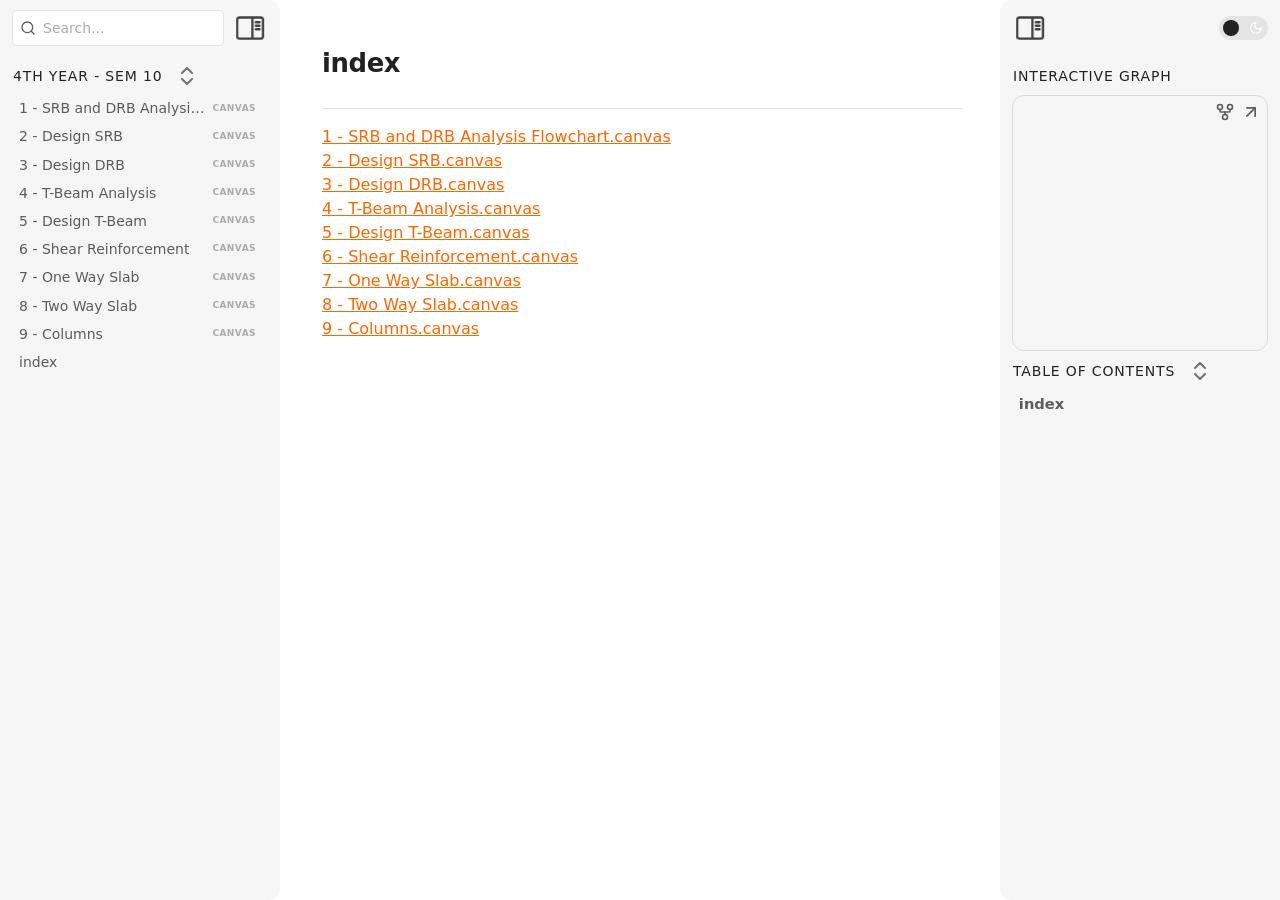
==== commit e729a96b: "All Flowcharts" ====
--- a/index.html
+++ b/index.html
@@ -8,7 +8,7 @@
 <meta property="og:type" content="website">
 <meta property="og:url" content="index.html">
 <meta property="og:image" content="undefined">
-<meta charset="UTF-8"><meta property="og:site_name" content="4th year - Sem 10"><meta name="viewport" content="width=device-width, initial-scale=1.0, user-scalable=yes, minimum-scale=1.0, maximum-scale=5.0"><link rel="alternate" type="application/rss+xml" title="RSS Feed" href="site-lib/rss.xml"><script async="" id="webpage-script" src="site-lib/scripts/webpage.js" onload="this.onload=null;this.setAttribute(&quot;loaded&quot;, &quot;true&quot;)"></script><script async="" id="graph-wasm-script" src="site-lib/scripts/graph-wasm.js" onload="this.onload=null;this.setAttribute(&quot;loaded&quot;, &quot;true&quot;)"></script><script async="" id="graph-render-worker-script" src="site-lib/scripts/graph-render-worker.js" onload="this.onload=null;this.setAttribute(&quot;loaded&quot;, &quot;true&quot;)"></script><link rel="icon" href="site-lib/media/favicon.png"><link rel="preload" href="site-lib/styles/snippets.css" as="style" onload="this.onload=null;this.rel='stylesheet'"><noscript><link rel="stylesheet" href="site-lib/styles/snippets.css"></noscript><link rel="stylesheet" href="site-lib/styles/obsidian.css"><link rel="preload" href="site-lib/styles/global-variable-styles.css" as="style" onload="this.onload=null;this.rel='stylesheet'"><noscript><link rel="stylesheet" href="site-lib/styles/global-variable-styles.css"></noscript><link rel="preload" href="site-lib/styles/main-styles.css" as="style" onload="this.onload=null;this.rel='stylesheet'"><noscript><link rel="stylesheet" href="site-lib/styles/main-styles.css"></noscript><style>body{--line-width:40em;--line-width-adaptive:40em;--file-line-width:40em;--sidebar-width:min(20em, 80vw);--collapse-arrow-size:11px;--tree-vertical-spacing:1.3em;--sidebar-margin:12px}:root{background-color:#202124}.sidebar{height:100%;font-size:14px;z-index:10;min-width:calc(var(--sidebar-width) + var(--divider-width-hover));max-width:calc(var(--sidebar-width) + var(--divider-width-hover));position:relative;overflow:hidden;overflow:clip;transition:min-width ease-in-out,max-width ease-in-out;transition-duration:.2s;contain:size}#left-sidebar{left:0}#right-sidebar{right:0}.sidebar.is-collapsed{min-width:0;max-width:0}.sidebar.floating{position:absolute}.sidebar .leaf-content{height:100%;min-width:calc(var(--sidebar-width) - var(--divider-width-hover));top:0;padding:var(--sidebar-margin);padding-top:4em;line-height:var(--line-height-tight);background-color:var(--background-secondary);transition:background-color,border-right,border-left,box-shadow;transition-duration:var(--color-fade-speed);transition-timing-function:ease-in-out;position:absolute;display:flex;flex-direction:column}.sidebar:not(.is-collapsed) .leaf-content{min-width:calc(max(100%,var(--sidebar-width)) - 3px);max-width:calc(max(100%,var(--sidebar-width)) - 3px)}#left-sidebar-content{left:0;border-top-right-radius:var(--radius-l);border-bottom-right-radius:var(--radius-l)}#right-sidebar-content{right:0;border-top-left-radius:var(--radius-l);border-bottom-left-radius:var(--radius-l)}.sidebar #left-sidebar-content,.sidebar #right-sidebar-content{contain:none!important;container-type:normal!important;animation:none!important}.sidebar:has(.leaf-content:empty):has(.topbar-content:empty){display:none}.sidebar-topbar{height:calc(2.3em + 2 * var(--sidebar-margin));width:var(--sidebar-width);padding:var(--sidebar-margin);z-index:1;position:fixed;display:flex;align-items:center;transition:width ease-in-out;transition-duration:inherit}.sidebar.is-collapsed .sidebar-topbar{width:calc(2.3em + var(--sidebar-margin) * 2)}.sidebar .sidebar-topbar.is-collapsed{width:0}#left-sidebar .sidebar-topbar{left:0;flex-direction:row;border-top-right-radius:var(--radius-l)}#right-sidebar .sidebar-topbar{right:0;flex-direction:row-reverse;border-top-left-radius:var(--radius-l)}#left-sidebar .topbar-content{margin-right:calc(2.3em + var(--sidebar-margin));flex-direction:row}#right-sidebar .topbar-content{margin-left:calc(2.3em + var(--sidebar-margin));flex-direction:row-reverse}.topbar-content{overflow:hidden visible;overflow:clip visible;width:100%;height:100%;display:flex;align-items:center;transition:inherit}.sidebar.is-collapsed .topbar-content{width:0;transition:inherit}.clickable-icon.sidebar-collapse-icon{background-color:transparent;color:var(--icon-color-focused);padding:2px!important;margin:0!important;height:100%!important;width:2.3em!important;margin-inline:0.14em!important;position:absolute}#left-sidebar .clickable-icon.sidebar-collapse-icon{transform:rotateY(180deg);right:var(--sidebar-margin)}#right-sidebar .clickable-icon.sidebar-collapse-icon{transform:rotateY(180deg);left:var(--sidebar-margin)}.clickable-icon.sidebar-collapse-icon svg.svg-icon{width:100%;height:100%}.feature-title{margin-left:1px;text-transform:uppercase;letter-spacing:.06em;margin-top:.75em;margin-bottom:.75em}.feature-header{display:flex;align-items:center;padding-top:0;font-size:1em;padding-left:0}body.floating-sidebars .sidebar{position:absolute}body{transition:background-color var(--color-fade-speed) ease-in-out}#navbar:not(:empty){display:flex;align-items:center;justify-content:space-between;padding:.5em 1em;width:100%}#main{display:flex;flex-direction:column;height:100%;width:100%;align-items:stretch;justify-content:center}#main-horizontal{display:flex;flex-direction:row;flex-grow:1;width:100%;align-items:stretch;justify-content:center}#center-content{flex-basis:100%;max-width:100%;width:100%;height:100%;display:flex;flex-direction:column;align-items:center;transition:opacity .2s ease-in-out;contain:inline-size}.hide{opacity:0!important;transition:opacity .2s ease-in-out;pointer-events:none}#center-content>.obsidian-document{padding-left:2em;padding-right:1em;margin-bottom:0;width:100%;width:-webkit-fill-available;width:-moz-available;width:fill-available;transition:background-color var(--color-fade-speed) ease-in-out;border-top-right-radius:var(--window-radius,var(--radius-m));border-top-left-radius:var(--window-radius,var(--radius-m));overflow-x:hidden!important;overflow-y:auto!important;display:flex!important;flex-direction:column!important;align-items:center!important;contain:inline-size}body #center-content>.obsidian-document>.markdown-preview-sizer{padding-bottom:80vh;width:100%;max-width:var(--line-width);flex-basis:var(--line-width);transition:background-color var(--color-fade-speed) ease-in-out;contain:inline-size}#center-content>.obsidian-document>div{width:100%!important;transition:background-color var(--color-fade-speed) ease-in-out;contain:inline-size}#center-content>.obsidian-document:not([data-type=markdown]).embed{display:flex;padding:1em;height:100%;width:100%;align-items:center;justify-content:center}#center-content>.obsidian-document:not([data-type=markdown]).embed>*{max-width:100%;max-height:100%;object-fit:contain}:not(h1,h2,h3,h4,h5,h6,li):has(> :is(.math,table)){overflow-x:auto!important}#center-content>.obsidian-document:not([data-type=markdown]){overflow-x:auto;contain:content;padding:0;margin:0;height:100%}.obsidian-document[data-type=attachment]{display:flex;flex-direction:column;align-items:center;justify-content:center;height:100%;width:100%}.obsidian-document[data-type=attachment]>*{outline:0;border:none;box-shadow:none}.obsidian-document[data-type=attachment] :is(img){max-width:90%;max-height:90%;object-fit:contain}.obsidian-document[data-type=attachment]>:is(audio){width:100%;max-width:min(90%,var(--line-width))}.obsidian-document[data-type=attachment]>:is(embed,iframe,video){width:100%;height:100%;max-width:100%;max-height:100%;object-fit:contain}.canvas-wrapper>:is(.header,.footer){z-index:100;position:absolute;display:flex;justify-content:center;flex-direction:column;width:100%;align-items:center}.scroll-highlight{position:absolute;width:100%;height:100%;pointer-events:none;z-index:1000;background-color:hsla(var(--color-accent-hsl),.25);opacity:0;padding:1em;inset:50%;translate:-50% -50%;border-radius:var(--radius-s)}</style><script defer="">async function loadIncludes(){let e=document.querySelectorAll("link[itemprop='include']");for(const t of e){let e=t.getAttribute("href");try{let o="";if(e.startsWith("https:")||e.startsWith("http:")||"file:"!=window.location.protocol){const n=await fetch(e);if(!n.ok){console.log("Could not include file: "+e),t?.remove();continue}o=await n.text()}else{const t=document.getElementById(btoa(encodeURI(e)));if(t){const e=JSON.parse(decodeURI(atob(t.getAttribute("value")??"")));o=e?.data??""}}let n=document.createRange().createContextualFragment(o);t.before(n),t.remove(),console.log("Included text: "+o),console.log("Included file: "+e)}catch(o){t?.remove(),console.log("Could not include file: "+e,o);continue}}}document.addEventListener("DOMContentLoaded",(()=>{loadIncludes()}));let isFileProtocol="file:"==location.protocol;function waitLoadScripts(e,t){let o=e.map((e=>document.getElementById(e+"-script")));!function e(n){let l=o[n],c=n+1;l?(l&&"true"!=l.getAttribute("loaded")||n<o.length&&e(c),n<o.length&&l.addEventListener("load",(()=>e(c)))):n<o.length?e(c):t()}(0)}</script></head><body class="publish css-settings-manager styled-scrollbars show-inline-title show-ribbon is-focused"><script defer="">let theme=localStorage.getItem("theme")||(window.matchMedia("(prefers-color-scheme: dark)").matches?"dark":"light");"dark"==theme?(document.body.classList.add("theme-dark"),document.body.classList.remove("theme-light")):(document.body.classList.add("theme-light"),document.body.classList.remove("theme-dark")),window.innerWidth<480?document.body.classList.add("is-phone"):window.innerWidth<768?document.body.classList.add("is-tablet"):window.innerWidth<1024?document.body.classList.add("is-small-screen"):document.body.classList.add("is-large-screen")</script><div class="parsed-feature-container" style="display: contents;"><link itemprop="include" href="site-lib/html/custom-head-content-content.html"></div><div id="main"><div id="navbar"></div><div id="main-horizontal"><div id="left-content" class="leaf" style="--sidebar-width: var(--sidebar-width-left);"><div id="left-sidebar" class="sidebar"><div class="sidebar-handle"></div><div class="sidebar-topbar"><div class="topbar-content"><div id="search-container"><div id="search-wrapper"><input enterkeyhint="search" type="search" spellcheck="false" placeholder="Search..."><div aria-label="Clear search" id="search-clear-button"></div></div></div></div><div class="clickable-icon sidebar-collapse-icon"><svg xmlns="http://www.w3.org/2000/svg" width="100%" height="100%" viewBox="0 0 24 24" fill="none" stroke="currentColor" stroke-width="3" stroke-linecap="round" stroke-linejoin="round" class="svg-icon"><path d="M21 3H3C1.89543 3 1 3.89543 1 5V19C1 20.1046 1.89543 21 3 21H21C22.1046 21 23 20.1046 23 19V5C23 3.89543 22.1046 3 21 3Z"></path><path d="M10 4V20"></path><path d="M4 7H7"></path><path d="M4 10H7"></path><path d="M4 13H7"></path></svg></div></div><div class="sidebar-content-wrapper"><div id="left-sidebar-content" class="leaf-content"><link itemprop="include" href="site-lib/html/file-tree-content.html"></div></div><script defer="">let ls = document.querySelector("#left-sidebar"); ls.classList.toggle("is-collapsed", window.innerWidth < 768); ls.style.setProperty("--sidebar-width", localStorage.getItem("sidebar-left-width"));</script></div></div><div id="center-content" class="leaf"><div class="obsidian-document markdown-preview-view markdown-rendered node-insert-event is-readable-line-width allow-fold-headings allow-fold-lists show-indentation-guide show-properties" data-type="markdown"><style id="MJX-CHTML-styles">mjx-container[overflow=scroll][display]{overflow:auto clip;min-width:initial!important}mjx-container[overflow=truncate][display]{overflow:hidden clip;min-width:initial!important}mjx-container[display]{display:block;text-align:center;justify-content:center;margin:.7em 0;padding:.3em 2px}mjx-container[display][width=full]{display:flex}mjx-container[justify=left]{text-align:left;justify-content:left}mjx-container[justify=right]{text-align:right;justify-content:right}mjx-container[jax=CHTML]{white-space:nowrap}mjx-mi>mjx-c,mjx-mn>mjx-c,mjx-mo>mjx-c,mjx-ms>mjx-c,mjx-mtext>mjx-c{clip-path:polygon(-1em -2px,calc(100% + 1em) -2px,calc(100% + 1em) calc(100% + 2px),-1em calc(100% + 2px)) padding-box}mjx-stretchy-h{clip-path:polygon(0px -2px,100% -2px,100% calc(100% + 2px),0px calc(100% + 2px)) padding-box;display:inline-block}mjx-stretchy-v{clip-path:polygon(-2px 0px,calc(100% + 2px) 0px,calc(100% + 2px) 100%,-2px 100%) padding-box;display:inline-block;text-align:center}mjx-container [space="1"]{margin-left:.111em}mjx-container [space="2"]{margin-left:.167em}mjx-container [space="3"]{margin-left:.222em}mjx-container [space="4"]{margin-left:.278em}mjx-container [space="5"]{margin-left:.333em}mjx-container [rspace="1"]{margin-right:.111em}mjx-container [rspace="2"]{margin-right:.167em}mjx-container [rspace="3"]{margin-right:.222em}mjx-container [rspace="4"]{margin-right:.278em}mjx-container [rspace="5"]{margin-right:.333em}mjx-container [size="s"]{font-size:70.7%}mjx-container [size=ss]{font-size:50%}mjx-container [size=Tn]{font-size:60%}mjx-container [size=sm]{font-size:85%}mjx-container [size=lg]{font-size:120%}mjx-container [size=Lg]{font-size:144%}mjx-container [size=LG]{font-size:173%}mjx-container [size=hg]{font-size:207%}mjx-container [size=HG]{font-size:249%}mjx-container [width=full]{width:100%}mjx-box{display:inline-block}mjx-block{display:block}mjx-itable{display:inline-table}mjx-row{display:table-row}mjx-row>mjx-base,mjx-row>mjx-cell,mjx-row>mjx-den,mjx-row>mjx-over,mjx-row>mjx-under{display:table-cell}mjx-container [inline-breaks]{display:inline}mjx-container .mjx-selected{outline:black solid 2px}@media (prefers-color-scheme:dark){mjx-container .mjx-selected{outline:rgb(200,200,200) solid 2px}}mjx-mtext{display:inline-block;text-align:left}mjx-mstyle{display:inline-block}mjx-merror{display:inline-block;color:red;background-color:#ff0}mjx-mphantom{visibility:hidden}mjx-container[has-speech=true]{position:relative;cursor:default}mjx-speech{position:absolute;z-index:-1;inset:0px}mjx-speech:focus{outline:0}mjx-container a[data-mjx-href]{color:linktext;cursor:pointer}mjx-container a[data-mjx-href].mjx-visited{color:visitedtext}mjx-container>mjx-help{display:none;position:absolute;top:-.3em;right:-.5em;width:.6em;height:.6em;cursor:pointer}mjx-container[display=true]>mjx-help{position:sticky;bottom:100%;left:0;margin:-.3em -.5em 0 -.1em;right:0;top:initial}mjx-help>svg{stroke:black;width:100%;height:100%}mjx-help>svg>circle{stroke-width:1.5px;cx:9px;cy:9px;r:9px;fill:white}mjx-help>svg>circle:nth-child(2){fill:var(--mjx-bg1-color);r:7px}mjx-help>svg>line{stroke-width:2.5px;stroke-linecap:round}mjx-help:hover>svg>circle:nth-child(2){fill:white}mjx-container.mjx-explorer-active>mjx-help{display:inline-flex;align-items:center}@media (prefers-color-scheme:dark){mjx-help>svg{stroke:rgb(224,224,224)}mjx-help>svg>circle{fill:rgb(64,64,64)}mjx-help>svg>circle:nth-child(2){fill:rgba(132,132,255,0.3)}mjx-help:hover>svg>circle:nth-child(2){stroke:rgb(170,170,170);fill:rgb(64,64,64)}}mjx-math{display:inline-block;text-align:left;line-height:0;text-indent:0;font-style:normal;font-weight:400;font-size:100%;font-size-adjust:none;letter-spacing:normal;overflow-wrap:normal;word-spacing:normal;direction:ltr;padding:1px 0}mjx-container[jax=CHTML][display=true] mjx-math{padding:0}mjx-math[breakable]{display:inline}mjx-container[jax=CHTML] mjx-break{white-space:normal;line-height:0;clip-path:rect(0px 0px 0px 0px);font-family:MJX-BRK!important}mjx-break[size="0"]{letter-spacing:-.999em}mjx-break[size="1"]{letter-spacing:-.889em}mjx-break[size="2"]{letter-spacing:-.833em}mjx-break[size="3"]{letter-spacing:-.778em}mjx-break[size="4"]{letter-spacing:-.722em}mjx-break[size="5"]{letter-spacing:-.667em}mjx-mi{display:inline-block;text-align:left}mjx-c{display:inline-block;width:0;text-align:right}mjx-utext{display:inline-block;padding:.75em 0 .2em}mjx-mo{display:inline-block;text-align:left}mjx-stretchy-h>mjx-beg,mjx-stretchy-h>mjx-end,mjx-stretchy-h>mjx-ext,mjx-stretchy-h>mjx-mid{display:inline-block;width:0;text-align:right}mjx-stretchy-h>mjx-ext{clip-path:polygon(0px -1em,100% -1em,100% calc(100% + 1em),0px calc(100% + 1em)) padding-box;width:100%;border:0 solid transparent;box-sizing:border-box;text-align:left}mjx-stretchy-v>mjx-beg,mjx-stretchy-v>mjx-end,mjx-stretchy-v>mjx-ext,mjx-stretchy-v>mjx-mid{display:block;height:0;margin:0 auto}mjx-stretchy-v>mjx-ext>mjx-spacer{display:block}mjx-stretchy-v>mjx-ext{clip-path:polygon(-1em 0px,calc(100% + 1em) 0px,calc(100% + 1em) 100%,-1em 100%) padding-box;height:100%;border:.1px solid transparent;box-sizing:border-box;white-space:pre}mjx-mark{display:inline-block;height:0}mjx-mfrac{display:inline-block;text-align:left}mjx-frac{display:inline-block;vertical-align:.17em;padding:0 .22em}mjx-frac[type="d"]{vertical-align:.04em}mjx-frac[delims]{padding:0 .1em}mjx-frac[atop]{padding:0 .12em}mjx-frac[atop][delims]{padding:0}mjx-dtable{display:inline-table;width:100%}mjx-dtable>mjx-line,mjx-dtable>mjx-row{font-size:2000%}mjx-dbox{display:block;font-size:5%}mjx-num{display:block;text-align:center}mjx-den{display:block;text-align:center}mjx-mfrac[bevelled]>mjx-num{display:inline-block}mjx-mfrac[bevelled]>mjx-den{display:inline-block}mjx-den[align=right],mjx-num[align=right]{text-align:right}mjx-den[align=left],mjx-num[align=left]{text-align:left}mjx-nstrut{display:inline-block;height:.054em;width:0;vertical-align:-.054em}mjx-nstrut[type="d"]{height:.217em;vertical-align:-.217em}mjx-dstrut{display:inline-block;height:.505em;width:0}mjx-dstrut[type="d"]{height:.726em}mjx-line{display:block;box-sizing:border-box;min-height:1px;height:.06em;border-top:.075em solid;margin:.06em -.1em;overflow:hidden}mjx-line[type="d"]{margin:.18em -.1em}mjx-msub{display:inline-block;text-align:left}mjx-msubsup{display:inline-block;text-align:left}mjx-script{display:inline-block;padding-right:.05em;padding-left:.033em}mjx-script>mjx-spacer{display:block}mjx-mn{display:inline-block;text-align:left}mjx-texatom{display:inline-block;text-align:left}mjx-mrow{display:inline-block;text-align:left}mjx-linestack,mjx-mrow[break-top]{display:inline-table;width:100%}mjx-linestack[break-align=bottom],mjx-mrow[break-top][break-align=bottom]{display:inline-block}mjx-linestack[break-align=middle],mjx-mrow[break-top][break-align=middle]{vertical-align:middle}mjx-linestack[break-align=center],mjx-mrow[break-top][break-align=center]{vertical-align:middle}mjx-linestack[breakable]{display:inline}mjx-linestack[breakable]>mjx-linebox{display:inline}mjx-linestack[breakable]>mjx-linebox::before{white-space:pre;content:"\a "}mjx-linestack[breakable]>mjx-linebox::after{white-space:normal;content:" ";letter-spacing:-.999em;font-family:MJX-BRK}mjx-linestack[breakable]>mjx-linebox:first-of-type::before{display:none}mjx-linestack[breakable]>mjx-linebox:last-of-type::after{display:none}mjx-linebox{display:block}mjx-linebox[align=left]{text-align:left}mjx-linebox[align=center]{text-align:center}mjx-linebox[align=right]{text-align:right}mjx-linestrut{display:inline-block;height:1em;vertical-align:-.25em}mjx-mtable{display:inline-block;text-align:center;vertical-align:.25em;position:relative;box-sizing:border-box;border-spacing:0px;border-collapse:collapse}mjx-mstyle[size="s"] mjx-mtable{vertical-align:.354em}mjx-labels{position:absolute;left:0;top:0}mjx-table{display:inline-block;vertical-align:-.5ex;box-sizing:border-box}mjx-table>mjx-itable{vertical-align:middle;text-align:left;box-sizing:border-box}mjx-labels>mjx-itable{position:absolute;top:0}mjx-mtable[justify=left]{text-align:left}mjx-mtable[justify=right]{text-align:right}mjx-mtable[justify=left][side=left]{padding-right:0!important}mjx-mtable[justify=left][side=right]{padding-left:0!important}mjx-mtable[justify=right][side=left]{padding-right:0!important}mjx-mtable[justify=right][side=right]{padding-left:0!important}mjx-mtable[align]{vertical-align:baseline}mjx-mtable[align=top]>mjx-table{vertical-align:top}mjx-mtable[align=bottom]>mjx-table{vertical-align:bottom}mjx-mtable[side=right] mjx-labels{min-width:100%}mjx-mtr{display:table-row;text-align:left}mjx-mtr[rowalign=top]>mjx-mtd{vertical-align:top}mjx-mtr[rowalign=center]>mjx-mtd{vertical-align:middle}mjx-mtr[rowalign=bottom]>mjx-mtd{vertical-align:bottom}mjx-mtr[rowalign=baseline]>mjx-mtd{vertical-align:baseline}mjx-mtr[rowalign=axis]>mjx-mtd{vertical-align:.25em}mjx-mtd{display:table-cell;text-align:center;padding:.215em .4em}mjx-mtd:first-child{padding-left:0}mjx-mtd:last-child{padding-right:0}mjx-mtable>*>mjx-itable>:first-child>mjx-mtd{padding-top:0}mjx-mtable>*>mjx-itable>:last-child>mjx-mtd{padding-bottom:0}mjx-tstrut{display:inline-block;height:1em;vertical-align:-.25em}mjx-labels[align=left]>mjx-mtr>mjx-mtd{text-align:left}mjx-labels[align=right]>mjx-mtr>mjx-mtd{text-align:right}mjx-mtd[extra]{padding:0}mjx-mtd[rowalign=top]{vertical-align:top}mjx-mtd[rowalign=center]{vertical-align:middle}mjx-mtd[rowalign=bottom]{vertical-align:bottom}mjx-mtd[rowalign=baseline]{vertical-align:baseline}mjx-mtd[rowalign=axis]{vertical-align:.25em}mjx-msqrt{display:inline-block;text-align:left}mjx-root{display:inline-block;white-space:nowrap}mjx-surd{display:inline-block;vertical-align:top}mjx-sqrt{display:inline-block;padding-top:.075em}mjx-sqrt>mjx-box{border-top:.075em solid;padding-left:.03em;margin-left:-.03em}mjx-sqrt.mjx-tall>mjx-box{padding-left:.3em;margin-left:-.3em}mjx-msup{display:inline-block;text-align:left}mjx-container[jax=CHTML]>mjx-math.TEX-N[breakable]>*{font-family:MJX-TEX-ZERO,MJX-TEX-N}.TEX-N{font-family:MJX-TEX-ZERO,MJX-TEX-N}.TEX-B{font-family:MJX-TEX-ZERO,MJX-TEX-B}.TEX-I{font-family:MJX-TEX-ZERO,MJX-TEX-I}.TEX-BI{font-family:MJX-TEX-ZERO,MJX-TEX-BI}.TEX-F{font-family:MJX-TEX-ZERO,MJX-TEX-F}.TEX-FB{font-family:MJX-TEX-ZERO,MJX-TEX-FB}.TEX-SS{font-family:MJX-TEX-ZERO,MJX-TEX-SS}.TEX-SSB{font-family:MJX-TEX-ZERO,MJX-TEX-SSB}.TEX-SSI{font-family:MJX-TEX-ZERO,MJX-TEX-SSI}.TEX-M{font-family:MJX-TEX-ZERO,MJX-TEX-M}.TEX-SO{font-family:MJX-TEX-ZERO,MJX-TEX-SO}.TEX-LO{font-family:MJX-TEX-ZERO,MJX-TEX-LO}.TEX-C{font-family:MJX-TEX-ZERO,MJX-TEX-C}.TEX-CB{font-family:MJX-TEX-ZERO,MJX-TEX-CB}.TEX-OS{font-family:MJX-TEX-ZERO,MJX-TEX-OS}.TEX-OB{font-family:MJX-TEX-ZERO,MJX-TEX-OB}.TEX-MI{font-family:MJX-TEX-ZERO,MJX-TEX-MI}.TEX-V{font-family:MJX-TEX-ZERO,MJX-TEX-V}.TEX-S3{font-family:MJX-TEX-ZERO,MJX-TEX-S3}.TEX-S4{font-family:MJX-TEX-ZERO,MJX-TEX-S4}.MHC-M{font-family:MJX-TEX-ZERO,MJX-MHC-M}.MHC-N{font-family:MJX-TEX-ZERO,MJX-MHC-N}@font-face{font-family:MJX-MHC-M;src:url("site-lib/fonts/mjx-mhc-m.woff2") format("woff2")}@font-face{font-family:MJX-MHC-N;src:url("site-lib/fonts/mjx-mhc-n.woff2") format("woff2")}@font-face{font-family:MJX-TEX-ZERO;src:url("site-lib/fonts/mjx-tex-zero.woff2") format("woff2")}@font-face{font-family:MJX-BRK;src:url("site-lib/fonts/mjx-tex-brk.woff2") format("woff2")}@font-face{font-family:MJX-TEX-N;src:url("site-lib/fonts/mjx-tex-n.woff2") format("woff2")}@font-face{font-family:MJX-TEX-B;src:url("site-lib/fonts/mjx-tex-b.woff2") format("woff2")}@font-face{font-family:MJX-TEX-I;src:url("site-lib/fonts/mjx-tex-i.woff2") format("woff2")}@font-face{font-family:MJX-TEX-BI;src:url("site-lib/fonts/mjx-tex-bi.woff2") format("woff2")}@font-face{font-family:MJX-TEX-F;src:url("site-lib/fonts/mjx-tex-f.woff2") format("woff2")}@font-face{font-family:MJX-TEX-FB;src:url("site-lib/fonts/mjx-tex-fb.woff2") format("woff2")}@font-face{font-family:MJX-TEX-SS;src:url("site-lib/fonts/mjx-tex-ss.woff2") format("woff2")}@font-face{font-family:MJX-TEX-SSB;src:url("site-lib/fonts/mjx-tex-ssb.woff2") format("woff2")}@font-face{font-family:MJX-TEX-SSI;src:url("site-lib/fonts/mjx-tex-ssi.woff2") format("woff2")}@font-face{font-family:MJX-TEX-M;src:url("site-lib/fonts/mjx-tex-m.woff2") format("woff2")}@font-face{font-family:MJX-TEX-SO;src:url("site-lib/fonts/mjx-tex-so.woff2") format("woff2")}@font-face{font-family:MJX-TEX-LO;src:url("site-lib/fonts/mjx-tex-lo.woff2") format("woff2")}@font-face{font-family:MJX-TEX-C;src:url("site-lib/fonts/mjx-tex-c.woff2") format("woff2")}@font-face{font-family:MJX-TEX-CB;src:url("site-lib/fonts/mjx-tex-cb.woff2") format("woff2")}@font-face{font-family:MJX-TEX-OS;src:url("site-lib/fonts/mjx-tex-os.woff2") format("woff2")}@font-face{font-family:MJX-TEX-OB;src:url("site-lib/fonts/mjx-tex-ob.woff2") format("woff2")}@font-face{font-family:MJX-TEX-MI;src:url("site-lib/fonts/mjx-tex-mi.woff2") format("woff2")}@font-face{font-family:MJX-TEX-V;src:url("site-lib/fonts/mjx-tex-v.woff2") format("woff2")}@font-face{font-family:MJX-TEX-S3;src:url("site-lib/fonts/mjx-tex-s3.woff2") format("woff2")}@font-face{font-family:MJX-TEX-S4;src:url("site-lib/fonts/mjx-tex-s4.woff2") format("woff2")}mjx-stretchy-v.mjx-c7B>mjx-beg{width:.889em;margin:.899em auto -.899em}mjx-stretchy-v.mjx-c7B>mjx-ext>mjx-spacer{margin-top:.115em}mjx-stretchy-v.mjx-c7B>mjx-ext{width:.889em;line-height:.264em}mjx-stretchy-v.mjx-c7B>mjx-end{width:.889em;margin:-.899em auto .899em}mjx-stretchy-v.mjx-c7B>mjx-mid{width:.889em;margin:.25em auto -.25em}mjx-stretchy-v.mjx-c7B>mjx-ext:first-of-type{height:50%;border-width:.894em 0 .895em}mjx-stretchy-v.mjx-c7B>mjx-ext:last-of-type{height:50%;border-width:.895em 0 .879em}mjx-c.mjx-c1D451{padding:.694em .523em .01em 0}mjx-c.mjx-c3D{padding:.367em .778em 0 0}mjx-c.mjx-c210E{padding:.694em .576em .011em 0}mjx-c.mjx-c2212{padding:.583em .778em .082em 0}mjx-c.mjx-c1D450{padding:.442em .433em .011em 0}mjx-c.mjx-c1D44F{padding:.694em .429em .011em 0}mjx-c.mjx-c32{padding:.666em .5em 0 0}mjx-c.mjx-c1D440{padding:.683em 1.051em 0 0}mjx-c.mjx-c1D44E{padding:.441em .529em .01em 0}mjx-c.mjx-c1D436{padding:.705em .76em .022em 0}mjx-c.mjx-c1D437{padding:.683em .828em 0 0}mjx-c.mjx-c1D43F{padding:.683em .681em 0 0}mjx-c.mjx-c1D44A{padding:.683em 1.048em .022em 0}mjx-c.mjx-c1D462{padding:.442em .572em .011em 0}mjx-c.mjx-c31{padding:.666em .5em 0 0}mjx-c.mjx-c33{padding:.665em .5em .022em 0}mjx-c.mjx-c28{padding:.75em .389em .25em 0}mjx-c.mjx-c2B{padding:.583em .778em .082em 0}mjx-c.mjx-c29{padding:.75em .389em .25em 0}mjx-c.mjx-c1D70C{padding:.442em .517em .216em 0}mjx-c.mjx-c61{padding:.448em .5em .011em 0}mjx-c.mjx-c63{padding:.448em .444em .011em 0}mjx-c.mjx-c74{padding:.615em .389em .01em 0}mjx-c.mjx-c30{padding:.666em .5em .022em 0}mjx-c.mjx-c2E{padding:.12em .278em 0 0}mjx-c.mjx-c38{padding:.666em .5em .022em 0}mjx-c.mjx-c35{padding:.666em .5em .022em 0}mjx-c.mjx-c1D453{padding:.705em .55em .205em 0}mjx-c.mjx-c2032{padding:.56em .275em 0 0}mjx-c.mjx-c1D466{padding:.442em .496em .205em 0}mjx-c.mjx-c5B.TEX-S4{padding:1.75em .583em 1.249em 0}mjx-c.mjx-c221A.TEX-S4{padding:1.75em 1.02em 1.25em 0}mjx-c.mjx-c1D445{padding:.683em .759em .021em 0}mjx-c.mjx-c5D.TEX-S4{padding:1.75em .583em 1.249em 0}mjx-c.mjx-c6D{padding:.442em .833em 0 0}mjx-c.mjx-c69{padding:.669em .278em 0 0}mjx-c.mjx-c6E{padding:.442em .556em 0 0}mjx-c.mjx-c34{padding:.677em .5em 0 0}mjx-c.mjx-c78{padding:.431em .528em 0 0}mjx-c.mjx-c28.TEX-S3{padding:1.45em .736em .949em 0}mjx-c.mjx-c29.TEX-S3{padding:1.45em .736em .949em 0}mjx-c.mjx-c2C{padding:.121em .278em .194em 0}mjx-c.mjx-c66{padding:.705em .372em 0 0}mjx-c.mjx-cA0{padding:0 .25em 0 0}mjx-c.mjx-c3C{padding:.54em .778em .04em 0}mjx-c.mjx-c2264{padding:.636em .778em .138em 0}mjx-c.mjx-c4F{padding:.705em .778em .022em 0}mjx-c.mjx-c76{padding:.431em .528em .011em 0}mjx-c.mjx-c65{padding:.448em .444em .011em 0}mjx-c.mjx-c72{padding:.442em .392em 0 0}mjx-c.mjx-c2D{padding:.252em .333em 0 0}mjx-c.mjx-c6F{padding:.448em .5em .01em 0}mjx-c.mjx-c64{padding:.694em .556em .011em 0}mjx-c.mjx-c20{padding:0 .25em 0 0}mjx-c.mjx-c52{padding:.683em .736em .022em 0}mjx-c.mjx-c73{padding:.448em .394em .011em 0}mjx-c.mjx-c67{padding:.453em .5em .206em 0}mjx-c.mjx-c3E{padding:.54em .778em .04em 0}mjx-c.mjx-c1D719{padding:.694em .596em .205em 0}mjx-c.mjx-c22C5{padding:.31em .278em 0 0}mjx-c.mjx-c37{padding:.676em .5em .022em 0}mjx-c.mjx-c1D434{padding:.716em .75em 0 0}mjx-c.mjx-c1D460{padding:.442em .469em .01em 0}mjx-c.mjx-c1D446{padding:.705em .645em .022em 0}mjx-c.mjx-c1D70B{padding:.431em .573em .011em 0}mjx-c.mjx-c36{padding:.666em .5em .022em 0}mjx-c.mjx-c1D6FE{padding:.441em .543em .216em 0}mjx-c.mjx-c55{padding:.683em .75em .022em 0}mjx-c.mjx-c54{padding:.677em .722em 0 0}mjx-c.mjx-c79{padding:.431em .528em .204em 0}mjx-c.mjx-c70{padding:.442em .556em .194em 0}mjx-c.mjx-c62{padding:.694em .556em .011em 0}mjx-c.mjx-c4E{padding:.683em .75em 0 0}mjx-c.mjx-c53{padding:.705em .556em .022em 0}mjx-c.mjx-c43{padding:.705em .722em .021em 0}mjx-c.mjx-c50{padding:.683em .681em 0 0}mjx-c.mjx-c6C{padding:.694em .278em 0 0}mjx-c.mjx-c1D45A{padding:.442em .878em .011em 0}mjx-c.mjx-c1D456{padding:.661em .345em .011em 0}mjx-c.mjx-c1D45B{padding:.442em .6em .011em 0}mjx-mspace{display:inline-block;text-align:left}mjx-c.mjx-c2265{padding:.636em .778em .138em 0}mjx-c.mjx-c1D461{padding:.626em .361em .011em 0}mjx-c.mjx-c1D454{padding:.442em .48em .205em 0}mjx-c.mjx-c1D443{padding:.683em .751em 0 0}mjx-c.mjx-c5B.TEX-SO{padding:.85em .417em .349em 0}mjx-c.mjx-c5D.TEX-SO{padding:.85em .417em .349em 0}mjx-c.mjx-c3A3{padding:.683em .722em 0 0}mjx-c.mjx-c1D439{padding:.68em .749em 0 0}mjx-c.mjx-c1D447{padding:.677em .717em 0 0}mjx-c.mjx-c2F{padding:.75em .5em .25em 0}mjx-c.mjx-c1D452{padding:.442em .466em .011em 0}mjx-c.mjx-c1D459{padding:.694em .298em .011em 0}mjx-c.mjx-c221A.TEX-S3{padding:1.45em 1.02em .95em 0}mjx-c.mjx-c1D6FD{padding:.705em .573em .194em 0}mjx-c.mjx-c221A.TEX-LO{padding:1.15em 1.02em .65em 0}mjx-menclose{display:inline-block;text-align:left;position:relative}mjx-menclose>mjx-dstrike{display:inline-block;left:0;top:0;position:absolute;border-top:.067em solid;transform-origin:left top}mjx-menclose>mjx-ustrike{display:inline-block;left:0;bottom:0;position:absolute;border-top:.067em solid;transform-origin:left bottom}mjx-menclose>mjx-hstrike{border-top:.067em solid;position:absolute;left:0;right:0;bottom:50%;transform:translateY(.034em)}mjx-menclose>mjx-vstrike{border-left:.067em solid;position:absolute;top:0;bottom:0;right:50%;transform:translateX(.034em)}mjx-menclose>mjx-rbox{position:absolute;inset:0px;border:.067em solid;border-radius:.267em}mjx-menclose>mjx-cbox{position:absolute;inset:0px;border:.067em solid;border-radius:50%}mjx-menclose>mjx-arrow{position:absolute;left:0;bottom:50%;height:0;width:0}mjx-menclose>mjx-arrow>mjx-aline{display:block;position:absolute;box-sizing:border-box;transform-origin:center bottom;left:0;top:-.034em;right:.201em;height:0;border-top:.067em solid;border-left:0;border-right:0px}mjx-menclose>mjx-arrow[double]>mjx-aline{display:block;position:absolute;box-sizing:border-box;transform-origin:center bottom;left:.201em;height:0;border-left:.268em solid;border-right:0px}mjx-menclose>mjx-arrow>mjx-rthead{display:block;position:absolute;box-sizing:border-box;transform-origin:center bottom;transform:skewX(.464rad);right:0;bottom:-1px;border-width:.134em 0 1px .268em;border-left-style:solid;border-left-color:initial;border-right-style:initial;border-right-color:initial;border-bottom-style:solid;border-bottom-color:transparent;border-top-style:solid;border-top-color:transparent}mjx-menclose>mjx-arrow>mjx-rbhead{display:block;position:absolute;box-sizing:border-box;transform:skewX(-.464rad);transform-origin:center top;right:0;top:-1px;border-width:1px 0 .134em .268em;border-left-style:solid;border-left-color:initial;border-right-style:initial;border-right-color:initial;border-top-style:solid;border-top-color:transparent;border-bottom-style:solid;border-bottom-color:transparent}mjx-menclose>mjx-arrow>mjx-lthead{display:block;position:absolute;box-sizing:border-box;transform:skewX(-.464rad);transform-origin:center bottom;left:0;bottom:-1px;border-width:.134em .268em 1px 0;border-left-style:initial;border-left-color:initial;border-right-style:solid;border-right-color:initial;border-bottom-style:solid;border-bottom-color:transparent;border-top-style:solid;border-top-color:transparent}mjx-menclose>mjx-arrow>mjx-lbhead{display:block;position:absolute;box-sizing:border-box;transform:skewX(.464rad);transform-origin:center top;left:0;top:-1px;border-width:1px .268em .134em 0;border-left-style:initial;border-left-color:initial;border-right-style:solid;border-right-color:initial;border-top-style:solid;border-top-color:transparent;border-bottom-style:solid;border-bottom-color:transparent}mjx-menclose>mjx-dbox-top{position:absolute;top:0;bottom:50%;left:0;width:.3em;border-width:.067em;border-style:solid solid none none;border-radius:0 100% 0 0;box-sizing:border-box}mjx-menclose>mjx-dbox-bot{position:absolute;top:50%;bottom:0;left:0;width:.3em;border-width:.067em;border-style:none solid solid none;border-radius:0 0 100%;box-sizing:border-box}mjx-c.mjx-c3A{padding:.43em .278em 0 0}mjx-c.mjx-cD7{padding:.491em .778em 0 0}</style><div class="markdown-preview-sizer markdown-preview-section"><div class="header"><h1 class="page-title heading inline-title" id="index_0">index</h1><div class="data-bar"></div></div><div class="markdown-preview-pusher" style="width: 1px; height: 0.1px; margin-bottom: 0px;"></div><div class="el-p"><p dir="auto"><a data-href="1 - SRB and DRB Analysis Flowchart.canvas" href="1-srb-and-drb-analysis-flowchart.html" class="internal-link" target="_self" rel="noopener nofollow">1 - SRB and DRB Analysis Flowchart.canvas</a><br>
+<meta charset="UTF-8"><meta property="og:site_name" content="4th year - Sem 10"><meta name="viewport" content="width=device-width, initial-scale=1.0, user-scalable=yes, minimum-scale=1.0, maximum-scale=5.0"><link rel="alternate" type="application/rss+xml" title="RSS Feed" href="site-lib/rss.xml"><script async="" id="webpage-script" src="site-lib/scripts/webpage.js" onload="this.onload=null;this.setAttribute(&quot;loaded&quot;, &quot;true&quot;)"></script><script async="" id="graph-wasm-script" src="site-lib/scripts/graph-wasm.js" onload="this.onload=null;this.setAttribute(&quot;loaded&quot;, &quot;true&quot;)"></script><script async="" id="graph-render-worker-script" src="site-lib/scripts/graph-render-worker.js" onload="this.onload=null;this.setAttribute(&quot;loaded&quot;, &quot;true&quot;)"></script><link rel="icon" href="site-lib/media/favicon.png"><link rel="preload" href="site-lib/styles/snippets.css" as="style" onload="this.onload=null;this.rel='stylesheet'"><noscript><link rel="stylesheet" href="site-lib/styles/snippets.css"></noscript><link rel="stylesheet" href="site-lib/styles/obsidian.css"><link rel="preload" href="site-lib/styles/global-variable-styles.css" as="style" onload="this.onload=null;this.rel='stylesheet'"><noscript><link rel="stylesheet" href="site-lib/styles/global-variable-styles.css"></noscript><link rel="preload" href="site-lib/styles/main-styles.css" as="style" onload="this.onload=null;this.rel='stylesheet'"><noscript><link rel="stylesheet" href="site-lib/styles/main-styles.css"></noscript><style>body{--line-width:40em;--line-width-adaptive:40em;--file-line-width:40em;--sidebar-width:min(20em, 80vw);--collapse-arrow-size:11px;--tree-vertical-spacing:1.3em;--sidebar-margin:12px}:root{background-color:#202124}.sidebar{height:100%;font-size:14px;z-index:10;min-width:calc(var(--sidebar-width) + var(--divider-width-hover));max-width:calc(var(--sidebar-width) + var(--divider-width-hover));position:relative;overflow:hidden;overflow:clip;transition:min-width ease-in-out,max-width ease-in-out;transition-duration:.2s;contain:size}#left-sidebar{left:0}#right-sidebar{right:0}.sidebar.is-collapsed{min-width:0;max-width:0}.sidebar.floating{position:absolute}.sidebar .leaf-content{height:100%;min-width:calc(var(--sidebar-width) - var(--divider-width-hover));top:0;padding:var(--sidebar-margin);padding-top:4em;line-height:var(--line-height-tight);background-color:var(--background-secondary);transition:background-color,border-right,border-left,box-shadow;transition-duration:var(--color-fade-speed);transition-timing-function:ease-in-out;position:absolute;display:flex;flex-direction:column}.sidebar:not(.is-collapsed) .leaf-content{min-width:calc(max(100%,var(--sidebar-width)) - 3px);max-width:calc(max(100%,var(--sidebar-width)) - 3px)}#left-sidebar-content{left:0;border-top-right-radius:var(--radius-l);border-bottom-right-radius:var(--radius-l)}#right-sidebar-content{right:0;border-top-left-radius:var(--radius-l);border-bottom-left-radius:var(--radius-l)}.sidebar #left-sidebar-content,.sidebar #right-sidebar-content{contain:none!important;container-type:normal!important;animation:none!important}.sidebar:has(.leaf-content:empty):has(.topbar-content:empty){display:none}.sidebar-topbar{height:calc(2.3em + 2 * var(--sidebar-margin));width:var(--sidebar-width);padding:var(--sidebar-margin);z-index:1;position:fixed;display:flex;align-items:center;transition:width ease-in-out;transition-duration:inherit}.sidebar.is-collapsed .sidebar-topbar{width:calc(2.3em + var(--sidebar-margin) * 2)}.sidebar .sidebar-topbar.is-collapsed{width:0}#left-sidebar .sidebar-topbar{left:0;flex-direction:row;border-top-right-radius:var(--radius-l)}#right-sidebar .sidebar-topbar{right:0;flex-direction:row-reverse;border-top-left-radius:var(--radius-l)}#left-sidebar .topbar-content{margin-right:calc(2.3em + var(--sidebar-margin));flex-direction:row}#right-sidebar .topbar-content{margin-left:calc(2.3em + var(--sidebar-margin));flex-direction:row-reverse}.topbar-content{overflow:hidden visible;overflow:clip visible;width:100%;height:100%;display:flex;align-items:center;transition:inherit}.sidebar.is-collapsed .topbar-content{width:0;transition:inherit}.clickable-icon.sidebar-collapse-icon{background-color:transparent;color:var(--icon-color-focused);padding:2px!important;margin:0!important;height:100%!important;width:2.3em!important;margin-inline:0.14em!important;position:absolute}#left-sidebar .clickable-icon.sidebar-collapse-icon{transform:rotateY(180deg);right:var(--sidebar-margin)}#right-sidebar .clickable-icon.sidebar-collapse-icon{transform:rotateY(180deg);left:var(--sidebar-margin)}.clickable-icon.sidebar-collapse-icon svg.svg-icon{width:100%;height:100%}.feature-title{margin-left:1px;text-transform:uppercase;letter-spacing:.06em;margin-top:.75em;margin-bottom:.75em}.feature-header{display:flex;align-items:center;padding-top:0;font-size:1em;padding-left:0}body.floating-sidebars .sidebar{position:absolute}body{transition:background-color var(--color-fade-speed) ease-in-out}#navbar:not(:empty){display:flex;align-items:center;justify-content:space-between;padding:.5em 1em;width:100%}#main{display:flex;flex-direction:column;height:100%;width:100%;align-items:stretch;justify-content:center}#main-horizontal{display:flex;flex-direction:row;flex-grow:1;width:100%;align-items:stretch;justify-content:center}#center-content{flex-basis:100%;max-width:100%;width:100%;height:100%;display:flex;flex-direction:column;align-items:center;transition:opacity .2s ease-in-out;contain:inline-size}.hide{opacity:0!important;transition:opacity .2s ease-in-out;pointer-events:none}#center-content>.obsidian-document{padding-left:2em;padding-right:1em;margin-bottom:0;width:100%;width:-webkit-fill-available;width:-moz-available;width:fill-available;transition:background-color var(--color-fade-speed) ease-in-out;border-top-right-radius:var(--window-radius,var(--radius-m));border-top-left-radius:var(--window-radius,var(--radius-m));overflow-x:hidden!important;overflow-y:auto!important;display:flex!important;flex-direction:column!important;align-items:center!important;contain:inline-size}body #center-content>.obsidian-document>.markdown-preview-sizer{padding-bottom:80vh;width:100%;max-width:var(--line-width);flex-basis:var(--line-width);transition:background-color var(--color-fade-speed) ease-in-out;contain:inline-size}#center-content>.obsidian-document>div{width:100%!important;transition:background-color var(--color-fade-speed) ease-in-out;contain:inline-size}#center-content>.obsidian-document:not([data-type=markdown]).embed{display:flex;padding:1em;height:100%;width:100%;align-items:center;justify-content:center}#center-content>.obsidian-document:not([data-type=markdown]).embed>*{max-width:100%;max-height:100%;object-fit:contain}:not(h1,h2,h3,h4,h5,h6,li):has(> :is(.math,table)){overflow-x:auto!important}#center-content>.obsidian-document:not([data-type=markdown]){overflow-x:auto;contain:content;padding:0;margin:0;height:100%}.obsidian-document[data-type=attachment]{display:flex;flex-direction:column;align-items:center;justify-content:center;height:100%;width:100%}.obsidian-document[data-type=attachment]>*{outline:0;border:none;box-shadow:none}.obsidian-document[data-type=attachment] :is(img){max-width:90%;max-height:90%;object-fit:contain}.obsidian-document[data-type=attachment]>:is(audio){width:100%;max-width:min(90%,var(--line-width))}.obsidian-document[data-type=attachment]>:is(embed,iframe,video){width:100%;height:100%;max-width:100%;max-height:100%;object-fit:contain}.canvas-wrapper>:is(.header,.footer){z-index:100;position:absolute;display:flex;justify-content:center;flex-direction:column;width:100%;align-items:center}.scroll-highlight{position:absolute;width:100%;height:100%;pointer-events:none;z-index:1000;background-color:hsla(var(--color-accent-hsl),.25);opacity:0;padding:1em;inset:50%;translate:-50% -50%;border-radius:var(--radius-s)}</style><script defer="">async function loadIncludes(){let e=document.querySelectorAll("link[itemprop='include']");for(const t of e){let e=t.getAttribute("href");try{let o="";if(e.startsWith("https:")||e.startsWith("http:")||"file:"!=window.location.protocol){const n=await fetch(e);if(!n.ok){console.log("Could not include file: "+e),t?.remove();continue}o=await n.text()}else{const t=document.getElementById(btoa(encodeURI(e)));if(t){const e=JSON.parse(decodeURI(atob(t.getAttribute("value")??"")));o=e?.data??""}}let n=document.createRange().createContextualFragment(o);t.before(n),t.remove(),console.log("Included text: "+o),console.log("Included file: "+e)}catch(o){t?.remove(),console.log("Could not include file: "+e,o);continue}}}document.addEventListener("DOMContentLoaded",(()=>{loadIncludes()}));let isFileProtocol="file:"==location.protocol;function waitLoadScripts(e,t){let o=e.map((e=>document.getElementById(e+"-script")));!function e(n){let l=o[n],c=n+1;l?(l&&"true"!=l.getAttribute("loaded")||n<o.length&&e(c),n<o.length&&l.addEventListener("load",(()=>e(c)))):n<o.length?e(c):t()}(0)}</script></head><body class="publish css-settings-manager styled-scrollbars show-inline-title show-ribbon is-focused"><script defer="">let theme=localStorage.getItem("theme")||(window.matchMedia("(prefers-color-scheme: dark)").matches?"dark":"light");"dark"==theme?(document.body.classList.add("theme-dark"),document.body.classList.remove("theme-light")):(document.body.classList.add("theme-light"),document.body.classList.remove("theme-dark")),window.innerWidth<480?document.body.classList.add("is-phone"):window.innerWidth<768?document.body.classList.add("is-tablet"):window.innerWidth<1024?document.body.classList.add("is-small-screen"):document.body.classList.add("is-large-screen")</script><div class="parsed-feature-container" style="display: contents;"><link itemprop="include" href="site-lib/html/custom-head-content-content.html"></div><div id="main"><div id="navbar"></div><div id="main-horizontal"><div id="left-content" class="leaf" style="--sidebar-width: var(--sidebar-width-left);"><div id="left-sidebar" class="sidebar"><div class="sidebar-handle"></div><div class="sidebar-topbar"><div class="topbar-content"><div id="search-container"><div id="search-wrapper"><input enterkeyhint="search" type="search" spellcheck="false" placeholder="Search..."><div aria-label="Clear search" id="search-clear-button"></div></div></div></div><div class="clickable-icon sidebar-collapse-icon"><svg xmlns="http://www.w3.org/2000/svg" width="100%" height="100%" viewBox="0 0 24 24" fill="none" stroke="currentColor" stroke-width="3" stroke-linecap="round" stroke-linejoin="round" class="svg-icon"><path d="M21 3H3C1.89543 3 1 3.89543 1 5V19C1 20.1046 1.89543 21 3 21H21C22.1046 21 23 20.1046 23 19V5C23 3.89543 22.1046 3 21 3Z"></path><path d="M10 4V20"></path><path d="M4 7H7"></path><path d="M4 10H7"></path><path d="M4 13H7"></path></svg></div></div><div class="sidebar-content-wrapper"><div id="left-sidebar-content" class="leaf-content"><link itemprop="include" href="site-lib/html/file-tree-content.html"></div></div><script defer="">let ls = document.querySelector("#left-sidebar"); ls.classList.toggle("is-collapsed", window.innerWidth < 768); ls.style.setProperty("--sidebar-width", localStorage.getItem("sidebar-left-width"));</script></div></div><div id="center-content" class="leaf"><div class="obsidian-document markdown-preview-view markdown-rendered node-insert-event is-readable-line-width allow-fold-headings allow-fold-lists show-indentation-guide show-properties" data-type="markdown"><style id="MJX-CHTML-styles">mjx-container[overflow=scroll][display]{overflow:auto clip;min-width:initial!important}mjx-container[overflow=truncate][display]{overflow:hidden clip;min-width:initial!important}mjx-container[display]{display:block;text-align:center;justify-content:center;margin:.7em 0;padding:.3em 2px}mjx-container[display][width=full]{display:flex}mjx-container[justify=left]{text-align:left;justify-content:left}mjx-container[justify=right]{text-align:right;justify-content:right}mjx-container[jax=CHTML]{white-space:nowrap}mjx-mi>mjx-c,mjx-mn>mjx-c,mjx-mo>mjx-c,mjx-ms>mjx-c,mjx-mtext>mjx-c{clip-path:polygon(-1em -2px,calc(100% + 1em) -2px,calc(100% + 1em) calc(100% + 2px),-1em calc(100% + 2px)) padding-box}mjx-stretchy-h{clip-path:polygon(0px -2px,100% -2px,100% calc(100% + 2px),0px calc(100% + 2px)) padding-box;display:inline-block}mjx-stretchy-v{clip-path:polygon(-2px 0px,calc(100% + 2px) 0px,calc(100% + 2px) 100%,-2px 100%) padding-box;display:inline-block;text-align:center}mjx-container [space="1"]{margin-left:.111em}mjx-container [space="2"]{margin-left:.167em}mjx-container [space="3"]{margin-left:.222em}mjx-container [space="4"]{margin-left:.278em}mjx-container [space="5"]{margin-left:.333em}mjx-container [rspace="1"]{margin-right:.111em}mjx-container [rspace="2"]{margin-right:.167em}mjx-container [rspace="3"]{margin-right:.222em}mjx-container [rspace="4"]{margin-right:.278em}mjx-container [rspace="5"]{margin-right:.333em}mjx-container [size="s"]{font-size:70.7%}mjx-container [size=ss]{font-size:50%}mjx-container [size=Tn]{font-size:60%}mjx-container [size=sm]{font-size:85%}mjx-container [size=lg]{font-size:120%}mjx-container [size=Lg]{font-size:144%}mjx-container [size=LG]{font-size:173%}mjx-container [size=hg]{font-size:207%}mjx-container [size=HG]{font-size:249%}mjx-container [width=full]{width:100%}mjx-box{display:inline-block}mjx-block{display:block}mjx-itable{display:inline-table}mjx-row{display:table-row}mjx-row>mjx-base,mjx-row>mjx-cell,mjx-row>mjx-den,mjx-row>mjx-over,mjx-row>mjx-under{display:table-cell}mjx-container [inline-breaks]{display:inline}mjx-container .mjx-selected{outline:black solid 2px}@media (prefers-color-scheme:dark){mjx-container .mjx-selected{outline:rgb(200,200,200) solid 2px}}mjx-mtext{display:inline-block;text-align:left}mjx-mstyle{display:inline-block}mjx-merror{display:inline-block;color:red;background-color:#ff0}mjx-mphantom{visibility:hidden}mjx-container[has-speech=true]{position:relative;cursor:default}mjx-speech{position:absolute;z-index:-1;inset:0px}mjx-speech:focus{outline:0}mjx-container a[data-mjx-href]{color:linktext;cursor:pointer}mjx-container a[data-mjx-href].mjx-visited{color:visitedtext}mjx-container>mjx-help{display:none;position:absolute;top:-.3em;right:-.5em;width:.6em;height:.6em;cursor:pointer}mjx-container[display=true]>mjx-help{position:sticky;bottom:100%;left:0;margin:-.3em -.5em 0 -.1em;right:0;top:initial}mjx-help>svg{stroke:black;width:100%;height:100%}mjx-help>svg>circle{stroke-width:1.5px;cx:9px;cy:9px;r:9px;fill:white}mjx-help>svg>circle:nth-child(2){fill:var(--mjx-bg1-color);r:7px}mjx-help>svg>line{stroke-width:2.5px;stroke-linecap:round}mjx-help:hover>svg>circle:nth-child(2){fill:white}mjx-container.mjx-explorer-active>mjx-help{display:inline-flex;align-items:center}@media (prefers-color-scheme:dark){mjx-help>svg{stroke:rgb(224,224,224)}mjx-help>svg>circle{fill:rgb(64,64,64)}mjx-help>svg>circle:nth-child(2){fill:rgba(132,132,255,0.3)}mjx-help:hover>svg>circle:nth-child(2){stroke:rgb(170,170,170);fill:rgb(64,64,64)}}mjx-math{display:inline-block;text-align:left;line-height:0;text-indent:0;font-style:normal;font-weight:400;font-size:100%;font-size-adjust:none;letter-spacing:normal;overflow-wrap:normal;word-spacing:normal;direction:ltr;padding:1px 0}mjx-container[jax=CHTML][display=true] mjx-math{padding:0}mjx-math[breakable]{display:inline}mjx-container[jax=CHTML] mjx-break{white-space:normal;line-height:0;clip-path:rect(0px 0px 0px 0px);font-family:MJX-BRK!important}mjx-break[size="0"]{letter-spacing:-.999em}mjx-break[size="1"]{letter-spacing:-.889em}mjx-break[size="2"]{letter-spacing:-.833em}mjx-break[size="3"]{letter-spacing:-.778em}mjx-break[size="4"]{letter-spacing:-.722em}mjx-break[size="5"]{letter-spacing:-.667em}mjx-msub{display:inline-block;text-align:left}mjx-msubsup{display:inline-block;text-align:left}mjx-script{display:inline-block;padding-right:.05em;padding-left:.033em}mjx-script>mjx-spacer{display:block}mjx-mi{display:inline-block;text-align:left}mjx-c{display:inline-block;width:0;text-align:right}mjx-utext{display:inline-block;padding:.75em 0 .2em}mjx-mo{display:inline-block;text-align:left}mjx-stretchy-h>mjx-beg,mjx-stretchy-h>mjx-end,mjx-stretchy-h>mjx-ext,mjx-stretchy-h>mjx-mid{display:inline-block;width:0;text-align:right}mjx-stretchy-h>mjx-ext{clip-path:polygon(0px -1em,100% -1em,100% calc(100% + 1em),0px calc(100% + 1em)) padding-box;width:100%;border:0 solid transparent;box-sizing:border-box;text-align:left}mjx-stretchy-v>mjx-beg,mjx-stretchy-v>mjx-end,mjx-stretchy-v>mjx-ext,mjx-stretchy-v>mjx-mid{display:block;height:0;margin:0 auto}mjx-stretchy-v>mjx-ext>mjx-spacer{display:block}mjx-stretchy-v>mjx-ext{clip-path:polygon(-1em 0px,calc(100% + 1em) 0px,calc(100% + 1em) 100%,-1em 100%) padding-box;height:100%;border:.1px solid transparent;box-sizing:border-box;white-space:pre}mjx-mark{display:inline-block;height:0}mjx-mn{display:inline-block;text-align:left}mjx-texatom{display:inline-block;text-align:left}mjx-mrow{display:inline-block;text-align:left}mjx-linestack,mjx-mrow[break-top]{display:inline-table;width:100%}mjx-linestack[break-align=bottom],mjx-mrow[break-top][break-align=bottom]{display:inline-block}mjx-linestack[break-align=middle],mjx-mrow[break-top][break-align=middle]{vertical-align:middle}mjx-linestack[break-align=center],mjx-mrow[break-top][break-align=center]{vertical-align:middle}mjx-linestack[breakable]{display:inline}mjx-linestack[breakable]>mjx-linebox{display:inline}mjx-linestack[breakable]>mjx-linebox::before{white-space:pre;content:"\a "}mjx-linestack[breakable]>mjx-linebox::after{white-space:normal;content:" ";letter-spacing:-.999em;font-family:MJX-BRK}mjx-linestack[breakable]>mjx-linebox:first-of-type::before{display:none}mjx-linestack[breakable]>mjx-linebox:last-of-type::after{display:none}mjx-linebox{display:block}mjx-linebox[align=left]{text-align:left}mjx-linebox[align=center]{text-align:center}mjx-linebox[align=right]{text-align:right}mjx-linestrut{display:inline-block;height:1em;vertical-align:-.25em}mjx-mfrac{display:inline-block;text-align:left}mjx-frac{display:inline-block;vertical-align:.17em;padding:0 .22em}mjx-frac[type="d"]{vertical-align:.04em}mjx-frac[delims]{padding:0 .1em}mjx-frac[atop]{padding:0 .12em}mjx-frac[atop][delims]{padding:0}mjx-dtable{display:inline-table;width:100%}mjx-dtable>mjx-line,mjx-dtable>mjx-row{font-size:2000%}mjx-dbox{display:block;font-size:5%}mjx-num{display:block;text-align:center}mjx-den{display:block;text-align:center}mjx-mfrac[bevelled]>mjx-num{display:inline-block}mjx-mfrac[bevelled]>mjx-den{display:inline-block}mjx-den[align=right],mjx-num[align=right]{text-align:right}mjx-den[align=left],mjx-num[align=left]{text-align:left}mjx-nstrut{display:inline-block;height:.054em;width:0;vertical-align:-.054em}mjx-nstrut[type="d"]{height:.217em;vertical-align:-.217em}mjx-dstrut{display:inline-block;height:.505em;width:0}mjx-dstrut[type="d"]{height:.726em}mjx-line{display:block;box-sizing:border-box;min-height:1px;height:.06em;border-top:.075em solid;margin:.06em -.1em;overflow:hidden}mjx-line[type="d"]{margin:.18em -.1em}mjx-container[jax=CHTML]>mjx-math.TEX-N[breakable]>*{font-family:MJX-TEX-ZERO,MJX-TEX-N}.TEX-N{font-family:MJX-TEX-ZERO,MJX-TEX-N}.TEX-B{font-family:MJX-TEX-ZERO,MJX-TEX-B}.TEX-I{font-family:MJX-TEX-ZERO,MJX-TEX-I}.TEX-BI{font-family:MJX-TEX-ZERO,MJX-TEX-BI}.TEX-F{font-family:MJX-TEX-ZERO,MJX-TEX-F}.TEX-FB{font-family:MJX-TEX-ZERO,MJX-TEX-FB}.TEX-SS{font-family:MJX-TEX-ZERO,MJX-TEX-SS}.TEX-SSB{font-family:MJX-TEX-ZERO,MJX-TEX-SSB}.TEX-SSI{font-family:MJX-TEX-ZERO,MJX-TEX-SSI}.TEX-M{font-family:MJX-TEX-ZERO,MJX-TEX-M}.TEX-SO{font-family:MJX-TEX-ZERO,MJX-TEX-SO}.TEX-LO{font-family:MJX-TEX-ZERO,MJX-TEX-LO}.TEX-C{font-family:MJX-TEX-ZERO,MJX-TEX-C}.TEX-CB{font-family:MJX-TEX-ZERO,MJX-TEX-CB}.TEX-OS{font-family:MJX-TEX-ZERO,MJX-TEX-OS}.TEX-OB{font-family:MJX-TEX-ZERO,MJX-TEX-OB}.TEX-MI{font-family:MJX-TEX-ZERO,MJX-TEX-MI}.TEX-V{font-family:MJX-TEX-ZERO,MJX-TEX-V}.TEX-S3{font-family:MJX-TEX-ZERO,MJX-TEX-S3}.TEX-S4{font-family:MJX-TEX-ZERO,MJX-TEX-S4}.MHC-M{font-family:MJX-TEX-ZERO,MJX-MHC-M}.MHC-N{font-family:MJX-TEX-ZERO,MJX-MHC-N}@font-face{font-family:MJX-MHC-M;src:url("site-lib/fonts/mjx-mhc-m.woff2") format("woff2")}@font-face{font-family:MJX-MHC-N;src:url("site-lib/fonts/mjx-mhc-n.woff2") format("woff2")}@font-face{font-family:MJX-TEX-ZERO;src:url("site-lib/fonts/mjx-tex-zero.woff2") format("woff2")}@font-face{font-family:MJX-BRK;src:url("site-lib/fonts/mjx-tex-brk.woff2") format("woff2")}@font-face{font-family:MJX-TEX-N;src:url("site-lib/fonts/mjx-tex-n.woff2") format("woff2")}@font-face{font-family:MJX-TEX-B;src:url("site-lib/fonts/mjx-tex-b.woff2") format("woff2")}@font-face{font-family:MJX-TEX-I;src:url("site-lib/fonts/mjx-tex-i.woff2") format("woff2")}@font-face{font-family:MJX-TEX-BI;src:url("site-lib/fonts/mjx-tex-bi.woff2") format("woff2")}@font-face{font-family:MJX-TEX-F;src:url("site-lib/fonts/mjx-tex-f.woff2") format("woff2")}@font-face{font-family:MJX-TEX-FB;src:url("site-lib/fonts/mjx-tex-fb.woff2") format("woff2")}@font-face{font-family:MJX-TEX-SS;src:url("site-lib/fonts/mjx-tex-ss.woff2") format("woff2")}@font-face{font-family:MJX-TEX-SSB;src:url("site-lib/fonts/mjx-tex-ssb.woff2") format("woff2")}@font-face{font-family:MJX-TEX-SSI;src:url("site-lib/fonts/mjx-tex-ssi.woff2") format("woff2")}@font-face{font-family:MJX-TEX-M;src:url("site-lib/fonts/mjx-tex-m.woff2") format("woff2")}@font-face{font-family:MJX-TEX-SO;src:url("site-lib/fonts/mjx-tex-so.woff2") format("woff2")}@font-face{font-family:MJX-TEX-LO;src:url("site-lib/fonts/mjx-tex-lo.woff2") format("woff2")}@font-face{font-family:MJX-TEX-C;src:url("site-lib/fonts/mjx-tex-c.woff2") format("woff2")}@font-face{font-family:MJX-TEX-CB;src:url("site-lib/fonts/mjx-tex-cb.woff2") format("woff2")}@font-face{font-family:MJX-TEX-OS;src:url("site-lib/fonts/mjx-tex-os.woff2") format("woff2")}@font-face{font-family:MJX-TEX-OB;src:url("site-lib/fonts/mjx-tex-ob.woff2") format("woff2")}@font-face{font-family:MJX-TEX-MI;src:url("site-lib/fonts/mjx-tex-mi.woff2") format("woff2")}@font-face{font-family:MJX-TEX-V;src:url("site-lib/fonts/mjx-tex-v.woff2") format("woff2")}@font-face{font-family:MJX-TEX-S3;src:url("site-lib/fonts/mjx-tex-s3.woff2") format("woff2")}@font-face{font-family:MJX-TEX-S4;src:url("site-lib/fonts/mjx-tex-s4.woff2") format("woff2")}mjx-c.mjx-c1D437{padding:.683em .828em 0 0}mjx-c.mjx-c1D450{padding:.442em .433em .011em 0}mjx-c.mjx-c3D{padding:.367em .778em 0 0}mjx-c.mjx-c2212{padding:.583em .778em .082em 0}mjx-c.mjx-c32{padding:.666em .5em 0 0}mjx-c.mjx-c28{padding:.75em .389em .25em 0}mjx-c.mjx-c29{padding:.75em .389em .25em 0}mjx-c.mjx-c1D70C{padding:.442em .517em .216em 0}mjx-c.mjx-c1D460{padding:.442em .469em .01em 0}mjx-c.mjx-c2C{padding:.121em .278em .194em 0}mjx-c.mjx-c6D{padding:.442em .833em 0 0}mjx-c.mjx-c69{padding:.669em .278em 0 0}mjx-c.mjx-c6E{padding:.442em .556em 0 0}mjx-c.mjx-c30{padding:.666em .5em .022em 0}mjx-c.mjx-c2E{padding:.12em .278em 0 0}mjx-c.mjx-c34{padding:.677em .5em 0 0}mjx-c.mjx-c35{padding:.666em .5em .022em 0}mjx-c.mjx-c28.TEX-S3{padding:1.45em .736em .949em 0}mjx-c.mjx-c1D434{padding:.716em .75em 0 0}mjx-c.mjx-c1D454{padding:.442em .48em .205em 0}mjx-c.mjx-c210E{padding:.694em .576em .011em 0}mjx-c.mjx-c31{padding:.666em .5em 0 0}mjx-c.mjx-c29.TEX-S3{padding:1.45em .736em .949em 0}mjx-c.mjx-c1D453{padding:.705em .55em .205em 0}mjx-c.mjx-c2032{padding:.56em .275em 0 0}mjx-c.mjx-c1D466{padding:.442em .496em .205em 0}mjx-c.mjx-c1D461{padding:.626em .361em .011em 0}mjx-c.mjx-c1D446{padding:.705em .645em .022em 0}mjx-c.mjx-c1D44E{padding:.441em .529em .01em 0}mjx-c.mjx-c1D451{padding:.694em .523em .01em 0}mjx-c.mjx-c1D44F{padding:.694em .429em .011em 0}mjx-c.mjx-cA0{padding:0 .25em 0 0}mjx-c.mjx-c2264{padding:.636em .778em .138em 0}mjx-c.mjx-c37{padding:.676em .5em .022em 0}mjx-c.mjx-c36{padding:.666em .5em .022em 0}mjx-c.mjx-c38{padding:.666em .5em .022em 0}mjx-c.mjx-c74{padding:.615em .389em .01em 0}mjx-c.mjx-c65{padding:.448em .444em .011em 0}mjx-c.mjx-c6C{padding:.694em .278em 0 0}mjx-c.mjx-c61{padding:.448em .5em .011em 0}mjx-c.mjx-c73{padding:.448em .394em .011em 0}mjx-c.mjx-c20{padding:0 .25em 0 0}mjx-c.mjx-c64{padding:.694em .556em .011em 0}mjx-c.mjx-c33{padding:.665em .5em .022em 0}mjx-c.mjx-c67{padding:.453em .5em .206em 0}mjx-c.mjx-c2265{padding:.636em .778em .138em 0}mjx-c.mjx-c63{padding:.448em .444em .011em 0}mjx-c.mjx-c72{padding:.442em .392em 0 0}mjx-c.mjx-c78{padding:.431em .528em 0 0}mjx-c.mjx-c1D45B{padding:.442em .6em .011em 0}mjx-c.mjx-c1D443{padding:.683em .751em 0 0}mjx-c.mjx-c1D462{padding:.442em .572em .011em 0}mjx-c.mjx-c5B.TEX-SO{padding:.85em .417em .349em 0}mjx-c.mjx-c2B{padding:.583em .778em .082em 0}mjx-c.mjx-c5D.TEX-SO{padding:.85em .417em .349em 0}mjx-mtable{display:inline-block;text-align:center;vertical-align:.25em;position:relative;box-sizing:border-box;border-spacing:0px;border-collapse:collapse}mjx-mstyle[size="s"] mjx-mtable{vertical-align:.354em}mjx-labels{position:absolute;left:0;top:0}mjx-table{display:inline-block;vertical-align:-.5ex;box-sizing:border-box}mjx-table>mjx-itable{vertical-align:middle;text-align:left;box-sizing:border-box}mjx-labels>mjx-itable{position:absolute;top:0}mjx-mtable[justify=left]{text-align:left}mjx-mtable[justify=right]{text-align:right}mjx-mtable[justify=left][side=left]{padding-right:0!important}mjx-mtable[justify=left][side=right]{padding-left:0!important}mjx-mtable[justify=right][side=left]{padding-right:0!important}mjx-mtable[justify=right][side=right]{padding-left:0!important}mjx-mtable[align]{vertical-align:baseline}mjx-mtable[align=top]>mjx-table{vertical-align:top}mjx-mtable[align=bottom]>mjx-table{vertical-align:bottom}mjx-mtable[side=right] mjx-labels{min-width:100%}mjx-mtr{display:table-row;text-align:left}mjx-mtr[rowalign=top]>mjx-mtd{vertical-align:top}mjx-mtr[rowalign=center]>mjx-mtd{vertical-align:middle}mjx-mtr[rowalign=bottom]>mjx-mtd{vertical-align:bottom}mjx-mtr[rowalign=baseline]>mjx-mtd{vertical-align:baseline}mjx-mtr[rowalign=axis]>mjx-mtd{vertical-align:.25em}mjx-mtd{display:table-cell;text-align:center;padding:.215em .4em}mjx-mtd:first-child{padding-left:0}mjx-mtd:last-child{padding-right:0}mjx-mtable>*>mjx-itable>:first-child>mjx-mtd{padding-top:0}mjx-mtable>*>mjx-itable>:last-child>mjx-mtd{padding-bottom:0}mjx-tstrut{display:inline-block;height:1em;vertical-align:-.25em}mjx-labels[align=left]>mjx-mtr>mjx-mtd{text-align:left}mjx-labels[align=right]>mjx-mtr>mjx-mtd{text-align:right}mjx-mtd[extra]{padding:0}mjx-mtd[rowalign=top]{vertical-align:top}mjx-mtd[rowalign=center]{vertical-align:middle}mjx-mtd[rowalign=bottom]{vertical-align:bottom}mjx-mtd[rowalign=baseline]{vertical-align:baseline}mjx-mtd[rowalign=axis]{vertical-align:.25em}mjx-msup{display:inline-block;text-align:left}mjx-msqrt{display:inline-block;text-align:left}mjx-root{display:inline-block;white-space:nowrap}mjx-surd{display:inline-block;vertical-align:top}mjx-sqrt{display:inline-block;padding-top:.075em}mjx-sqrt>mjx-box{border-top:.075em solid;padding-left:.03em;margin-left:-.03em}mjx-sqrt.mjx-tall>mjx-box{padding-left:.3em;margin-left:-.3em}mjx-stretchy-v.mjx-c7B>mjx-beg{width:.889em;margin:.899em auto -.899em}mjx-stretchy-v.mjx-c7B>mjx-ext>mjx-spacer{margin-top:.115em}mjx-stretchy-v.mjx-c7B>mjx-ext{width:.889em;line-height:.264em}mjx-stretchy-v.mjx-c7B>mjx-end{width:.889em;margin:-.899em auto .899em}mjx-stretchy-v.mjx-c7B>mjx-mid{width:.889em;margin:.25em auto -.25em}mjx-stretchy-v.mjx-c7B>mjx-ext:first-of-type{height:50%;border-width:.894em 0 .895em}mjx-stretchy-v.mjx-c7B>mjx-ext:last-of-type{height:50%;border-width:.895em 0 .879em}mjx-c.mjx-c66{padding:.705em .372em 0 0}mjx-c.mjx-c3C{padding:.54em .778em .04em 0}mjx-c.mjx-c4F{padding:.705em .778em .022em 0}mjx-c.mjx-c76{padding:.431em .528em .011em 0}mjx-c.mjx-c2D{padding:.252em .333em 0 0}mjx-c.mjx-c6F{padding:.448em .5em .01em 0}mjx-c.mjx-c52{padding:.683em .736em .022em 0}mjx-c.mjx-c3E{padding:.54em .778em .04em 0}mjx-c.mjx-c1D440{padding:.683em 1.051em 0 0}mjx-c.mjx-c1D719{padding:.694em .596em .205em 0}mjx-c.mjx-c1D445{padding:.683em .759em .021em 0}mjx-c.mjx-c22C5{padding:.31em .278em 0 0}mjx-c.mjx-c1D70B{padding:.431em .573em .011em 0}mjx-c.mjx-c1D436{padding:.705em .76em .022em 0}mjx-c.mjx-c1D43F{padding:.683em .681em 0 0}mjx-c.mjx-c1D44A{padding:.683em 1.048em .022em 0}mjx-c.mjx-c5B.TEX-S4{padding:1.75em .583em 1.249em 0}mjx-c.mjx-c221A.TEX-S4{padding:1.75em 1.02em 1.25em 0}mjx-c.mjx-c5D.TEX-S4{padding:1.75em .583em 1.249em 0}mjx-c.mjx-c1D45A{padding:.442em .878em .011em 0}mjx-c.mjx-c1D459{padding:.694em .298em .011em 0}mjx-c.mjx-c2234{padding:.471em .667em .082em 0}mjx-c.mjx-c1D447{padding:.677em .717em 0 0}mjx-c.mjx-c1D442{padding:.704em .763em .022em 0}mjx-c.mjx-c1D6FE{padding:.441em .543em .216em 0}mjx-c.mjx-c55{padding:.683em .75em .022em 0}mjx-c.mjx-c54{padding:.677em .722em 0 0}mjx-c.mjx-c79{padding:.431em .528em .204em 0}mjx-c.mjx-c70{padding:.442em .556em .194em 0}mjx-c.mjx-c62{padding:.694em .556em .011em 0}mjx-c.mjx-c4E{padding:.683em .75em 0 0}mjx-c.mjx-c53{padding:.705em .556em .022em 0}mjx-c.mjx-c43{padding:.705em .722em .021em 0}mjx-c.mjx-c50{padding:.683em .681em 0 0}mjx-c.mjx-c1D456{padding:.661em .345em .011em 0}mjx-c.mjx-c1D6FF{padding:.717em .451em .01em 0}mjx-c.mjx-c394{padding:.716em .833em 0 0}mjx-c.mjx-c1D438{padding:.68em .764em 0 0}mjx-c.mjx-c1D43C{padding:.683em .504em 0 0}mjx-c.mjx-c221A.TEX-SO{padding:.85em 1.02em .35em 0}</style><div class="markdown-preview-sizer markdown-preview-section"><div class="header"><h1 class="page-title heading inline-title" id="index_0">index</h1><div class="data-bar"></div></div><div class="markdown-preview-pusher" style="width: 1px; height: 0.1px; margin-bottom: 0px;"></div><div class="el-p"><p dir="auto"><a data-href="1 - SRB and DRB Analysis Flowchart.canvas" href="1-srb-and-drb-analysis-flowchart.html" class="internal-link" target="_self" rel="noopener nofollow">1 - SRB and DRB Analysis Flowchart.canvas</a><br>
 <a data-href="2 - Design SRB.canvas" href="2-design-srb.html" class="internal-link" target="_self" rel="noopener nofollow">2 - Design SRB.canvas</a><br>
 <a data-href="3 - Design DRB.canvas" href="3-design-drb.html" class="internal-link" target="_self" rel="noopener nofollow">3 - Design DRB.canvas</a><br>
 <a data-href="4 - T-Beam Analysis.canvas" href="4-t-beam-analysis.html" class="internal-link" target="_self" rel="noopener nofollow">4 - T-Beam Analysis.canvas</a><br>
